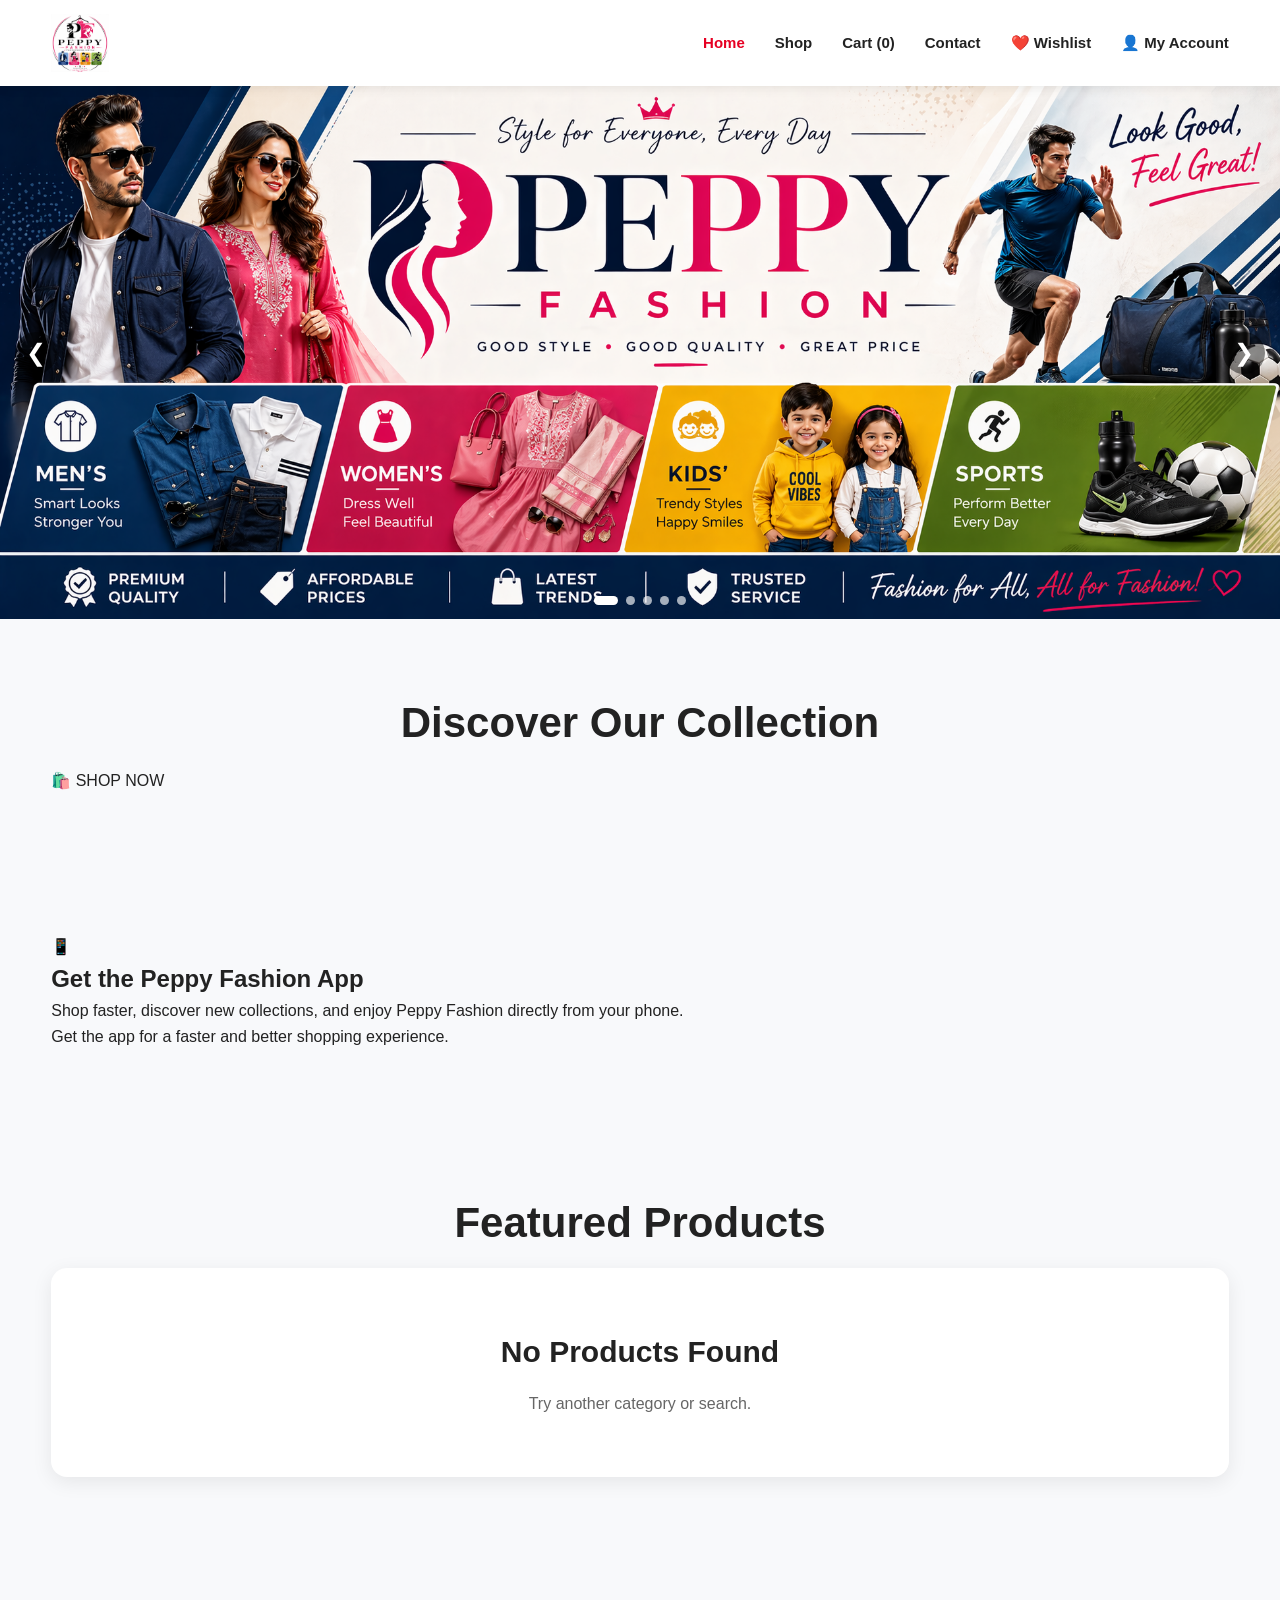
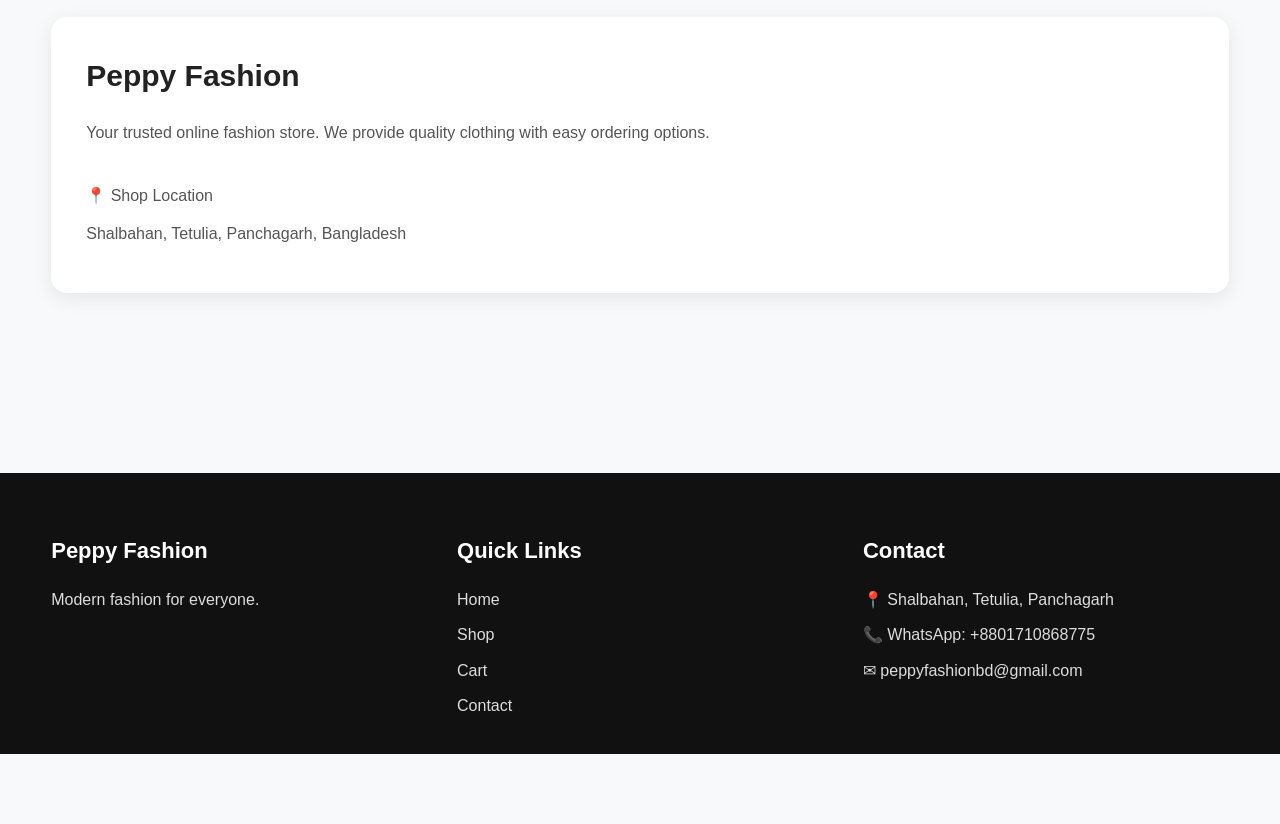
==== index.html @ f3cd1a38 "Add files via upload" ====
<!DOCTYPE html>
<html lang="en">

<head>

<meta charset="UTF-8">

<meta name="viewport" content="width=device-width, initial-scale=1.0">

<title>Peppy Fashion | Home</title>

<link rel="stylesheet" href="assets/css/style.css">

<link rel="manifest" href="manifest.json">

<meta name="theme-color" content="#6C3BD0">

<link
    rel="apple-touch-icon"
    href="assets/images/logo/icon-192.png"
>

</head>


<body>


<!-- ===========================
HEADER
=========================== -->

<header>

<div class="container header-container">

<div class="logo">

<a href="index.html">

<img
    src="assets/images/logo/logo.png"
    alt="Peppy Fashion Logo"
>

</a>

</div>


<button
    class="menu-btn"
    onclick="toggleMenu()"
    aria-label="Open Menu"
>

☰

</button>


<nav
    class="navbar"
    id="mainNavbar"
>

<a
    href="index.html"
    class="active"
>

Home

</a>


<a href="shop.html">

Shop

</a>


<a href="cart.html">

Cart (<span id="cartCount">0</span>)

</a>


<a href="contact.html">

Contact

</a>


<a href="wishlist.html">

❤️ Wishlist

</a>


<a href="account.html">

👤 My Account

</a>

</nav>

</div>

</header>



<!-- ===========================
HOME BANNER SLIDER
=========================== -->

<section
    class="banner-slider"
    aria-label="Peppy Fashion Collections"
>

<div class="banner-slides">


<a
    href="shop.html"
    class="banner-slide active"
>

<img
    src="assets/images/banners/banner.jpg"
    alt="Peppy Fashion Main Banner"
>

</a>


<a
    href="shop.html"
    class="banner-slide"
>

<img
    src="assets/images/banners/mens-banner.jpg"
    alt="Men's Collection"
>

</a>


<a
    href="shop.html"
    class="banner-slide"
>

<img
    src="assets/images/banners/womens-banner.jpg"
    alt="Women's Collection"
>

</a>


<a
    href="shop.html"
    class="banner-slide"
>

<img
    src="assets/images/banners/kids-banner.jpg"
    alt="Kids' Collection"
>

</a>


<a
    href="shop.html"
    class="banner-slide"
>

<img
    src="assets/images/banners/sports-banner.jpg"
    alt="Sports Collection"
>

</a>


</div>


<button
    class="banner-prev"
    type="button"
    aria-label="Previous banner"
>

&#10094;

</button>


<button
    class="banner-next"
    type="button"
    aria-label="Next banner"
>

&#10095;

</button>


<div class="banner-dots">


<button
    class="banner-dot active"
    type="button"
    aria-label="Banner 1"
></button>


<button
    class="banner-dot"
    type="button"
    aria-label="Banner 2"
></button>


<button
    class="banner-dot"
    type="button"
    aria-label="Banner 3"
></button>


<button
    class="banner-dot"
    type="button"
    aria-label="Banner 4"
></button>


<button
    class="banner-dot"
    type="button"
    aria-label="Banner 5"
></button>


</div>

</section>



<!-- ===========================
SHOP NOW SECTION
=========================== -->

<section class="section">

<div class="container">

<div class="shop-now-section">

<h2 class="section-title">

Discover Our Collection

</h2>


<a
    href="shop.html"
    class="shop-now-btn"
>

🛍️ SHOP NOW

</a>

</div>

</div>

</section>



<!-- ===========================
APP INSTALL SECTION
=========================== -->

<section class="section app-install-section">

<div class="container">

<div class="app-install-box">


<div class="app-install-icon">

📱

</div>


<h2>

Get the Peppy Fashion App

</h2>


<p>

Shop faster, discover new collections,
and enjoy Peppy Fashion directly from your phone.

</p>


<button
    id="installAppBtn"
    class="install-btn"
    type="button"
    style="display:none;"
>

📲 Install Peppy Fashion App

</button>


<p
    id="installAppMessage"
    class="install-app-message"
>

Get the app for a faster and better shopping experience.

</p>


</div>

</div>

</section>



<!-- ===========================
FEATURED PRODUCTS
=========================== -->

<section class="section">

<div class="container">

<h2 class="section-title">

Featured Products

</h2>


<div
    id="productContainer"
    class="product-grid"
>

<div class="loading-products">

Loading Products...

</div>

</div>

</div>

</section>



<!-- ===========================
ABOUT
=========================== -->

<section class="section">

<div class="container">

<div class="contact-box">


<h2>

Peppy Fashion

</h2>


<p>

Your trusted online fashion store.

We provide quality clothing with easy ordering options.

</p>


<br>


<p>

📍 Shop Location

</p>


<p>

Shalbahan, Tetulia, Panchagarh, Bangladesh

</p>


</div>

</div>

</section>



<!-- ===========================
BOTTOM NAVIGATION
=========================== -->

<nav class="bottom-nav">


<a
    href="index.html"
    class="active"
>

🏠

<span>

Home

</span>

</a>


<a href="shop.html">

🛍️

<span>

Shop

</span>

</a>


<a href="cart.html">

🛒

<span>

Cart

</span>

</a>


<a href="contact.html">

☎️

<span>

Contact

</span>

</a>


</nav>



<!-- ===========================
FOOTER
=========================== -->

<footer>

<div class="container footer-grid">


<div>

<h3>

Peppy Fashion

</h3>


<p>

Modern fashion for everyone.

</p>

</div>



<div>

<h3>

Quick Links

</h3>


<p>

<a href="index.html">

Home

</a>

</p>


<p>

<a href="shop.html">

Shop

</a>

</p>


<p>

<a href="cart.html">

Cart

</a>

</p>


<p>

<a href="contact.html">

Contact

</a>

</p>

</div>



<div>

<h3>

Contact

</h3>


<p>

📍 Shalbahan, Tetulia, Panchagarh

</p>


<p>

📞 WhatsApp: +8801710868775

</p>


<p>

✉ peppyfashionbd@gmail.com

</p>

</div>


</div>

</footer>



<!-- ===========================
BANNER SLIDER SCRIPT
=========================== -->

<script>

document.addEventListener(
    "DOMContentLoaded",
    function () {

        const slides =
            document.querySelectorAll(
                ".banner-slide"
            );

        const dots =
            document.querySelectorAll(
                ".banner-dot"
            );

        const prevButton =
            document.querySelector(
                ".banner-prev"
            );

        const nextButton =
            document.querySelector(
                ".banner-next"
            );


        if (!slides.length) return;


        let currentSlide = 0;

        let slideTimer;


        function showSlide(index) {

            if (index >= slides.length) {

                currentSlide = 0;

            }
            else if (index < 0) {

                currentSlide =
                    slides.length - 1;

            }
            else {

                currentSlide = index;

            }


            slides.forEach(
                (slide, i) => {

                    slide.classList.toggle(
                        "active",
                        i === currentSlide
                    );

                }
            );


            dots.forEach(
                (dot, i) => {

                    dot.classList.toggle(
                        "active",
                        i === currentSlide
                    );

                }
            );

        }


        function nextSlide() {

            showSlide(
                currentSlide + 1
            );

        }


        function previousSlide() {

            showSlide(
                currentSlide - 1
            );

        }


        function startSlider() {

            clearInterval(
                slideTimer
            );

            slideTimer =
                setInterval(
                    nextSlide,
                    3000
                );

        }


        function resetSlider() {

            startSlider();

        }


        if (nextButton) {

            nextButton.addEventListener(
                "click",
                function () {

                    nextSlide();

                    resetSlider();

                }
            );

        }


        if (prevButton) {

            prevButton.addEventListener(
                "click",
                function () {

                    previousSlide();

                    resetSlider();

                }
            );

        }


        dots.forEach(
            (dot, index) => {

                dot.addEventListener(
                    "click",
                    function () {

                        showSlide(index);

                        resetSlider();

                    }
                );

            }
        );


        showSlide(0);

        startSlider();

    }
);

</script>



<!-- ===========================
PRODUCTS
=========================== -->

<script src="assets/js/products.js"></script>



<!-- ===========================
CART
=========================== -->

<script src="assets/js/cart.js"></script>



<!-- ===========================
MAIN SCRIPT
=========================== -->

<script src="assets/js/script.js"></script>



<!-- ===========================
SERVICE WORKER
=========================== -->

<script>

if ("serviceWorker" in navigator) {

    window.addEventListener(
        "load",
        () => {

            navigator.serviceWorker
                .register("sw.js")
                .then(() => {

                    console.log(
                        "Service Worker Registered"
                    );

                })
                .catch(
                    err => {

                        console.log(
                            "Service Worker Error:",
                            err
                        );

                    }
                );

        }
    );

}

</script>



<!-- ===========================
PWA INSTALL
=========================== -->

<script src="assets/js/pwa.js"></script>


</body>

</html>
---- assets/css/style.css ----
/* ==========================================
   PEPPY FASHION V6
   GLOBAL RESET
========================================== */

*{
margin:0;
padding:0;
box-sizing:border-box;
}

html{
scroll-behavior:smooth;
}

body{

font-family:
Arial,
Helvetica,
sans-serif;

background:#f8f9fb;

color:#222;

line-height:1.6;

overflow-x:hidden;
padding-bottom:70px;

}

/* ==========================================
CONTAINER
========================================== */

.container{

width:92%;

max-width:1300px;

margin:auto;

}

/* ==========================================
LINKS
========================================== */

a{

text-decoration:none;

color:inherit;

transition:.3s;

}

a:hover{

color:#e60023;

}

/* ==========================================
IMAGES
========================================== */

img{

display:block;

max-width:100%;

height:auto;

}

/* ==========================================
BUTTON
========================================== */

.btn{

display:inline-flex;

align-items:center;

justify-content:center;

padding:12px 24px;

background:#e60023;

color:#fff;

border:none;

border-radius:8px;

cursor:pointer;

font-size:15px;

font-weight:600;

transition:.3s;

}

.btn:hover{

background:#b7001c;

transform:translateY(-2px);

}

.btn-secondary{

background:#333;

}

.btn-secondary:hover{

background:#111;

}

/* ==========================================
SECTION
========================================== */

.section{

padding:70px 0;

}

.section-title{

font-size:42px;

font-weight:700;

text-align:center;

margin-bottom:12px;

color:#222;

}

.section-subtitle{

text-align:center;

color:#777;

margin-bottom:35px;

font-size:15px;

}

/* ==========================================
HEADER
========================================== */

header{

position:sticky;

top:0;

z-index:999;

background:#fff;

box-shadow:0 2px 10px rgba(0,0,0,.08);

}

.header-container{

display:flex;

align-items:center;

justify-content:space-between;

padding:14px 0;

}

.logo img{

height:58px;

}

.navbar{

display:flex;

gap:30px;

align-items:center;

}

.navbar a{

font-weight:600;

font-size:15px;

}

.navbar a.active{

color:#e60023;

}

.menu-btn{

display:none;

background:none;

border:none;

font-size:30px;

cursor:pointer;

}

/* ==========================================
   PEPPY FASHION BANNER SLIDER
========================================== */

.banner-slider{

    width:100%;

    position:relative;

    overflow:hidden;

    background:#fff;

    line-height:0;

}

.banner-slides{

    width:100%;

    position:relative;

    overflow:hidden;

}

.banner-slide{

    display:none;

    width:100%;

    position:relative;

}

.banner-slide.active{

    display:block;

}

.banner-slide img{

    width:100%;

    height:auto;

    display:block;

    object-fit:cover;

}


/* ==========================================
   PREVIOUS / NEXT BUTTONS
========================================== */

.banner-prev,
.banner-next{

    position:absolute;

    top:50%;

    transform:translateY(-50%);

    width:42px;

    height:42px;

    border:none;

    border-radius:50%;

    background:rgba(0,0,0,.45);

    color:#fff;

    font-size:24px;

    line-height:42px;

    text-align:center;

    cursor:pointer;

    z-index:10;

    transition:.3s;

}

.banner-prev{

    left:15px;

}

.banner-next{

    right:15px;

}

.banner-prev:hover,
.banner-next:hover{

    background:rgba(0,0,0,.7);

}


/* ==========================================
   SLIDER DOTS
========================================== */

.banner-dots{

    position:absolute;

    left:50%;

    bottom:14px;

    transform:translateX(-50%);

    display:flex;

    gap:8px;

    z-index:10;

}

.banner-dot{

    width:9px;

    height:9px;

    padding:0;

    border:none;

    border-radius:50%;

    background:rgba(255,255,255,.65);

    cursor:pointer;

    transition:.3s;

}

.banner-dot.active{

    width:24px;

    border-radius:10px;

    background:#fff;

}


/* ==========================================
   MOBILE BANNER
========================================== */

@media(max-width:600px){

    .banner-prev,
    .banner-next{

        width:34px;

        height:34px;

        font-size:19px;

        line-height:34px;

    }

    .banner-prev{

        left:8px;

    }

    .banner-next{

        right:8px;

    }

    .banner-dots{

        bottom:8px;

        gap:6px;

    }

    .banner-dot{

        width:7px;

        height:7px;

    }

    .banner-dot.active{

        width:18px;

    }

}

/* ==========================================
HERO
========================================== */

.hero{

padding:60px 0;

background:#fff;

}

.hero-content{

display:grid;

grid-template-columns:1fr 1fr;

align-items:center;

gap:50px;

}

.hero-text h1{

font-size:52px;

font-weight:700;

margin-bottom:20px;

color:#222;

}

.hero-text p{

font-size:18px;

color:#666;

margin-bottom:30px;

}

.hero-image img{

width:100%;

border-radius:15px;

}

/* ==========================================
CATEGORY GRID
========================================== */

.category-grid{

display:grid;

grid-template-columns:
repeat(auto-fit,minmax(220px,1fr));

gap:25px;

margin-top:35px;

}

.category-card{

background:#fff;

padding:35px 20px;

border-radius:14px;

text-align:center;

box-shadow:0 5px 18px rgba(0,0,0,.08);

transition:.3s;

}

.category-card:hover{

transform:translateY(-8px);

}

.category-card h3{

font-size:24px;

margin-bottom:18px;

}

.category-card a{

color:#e60023;

font-weight:700;

}

/* ==========================================
SEARCH
========================================== */

.search-box{

max-width:600px;

margin:0 auto 35px;

}

.search-box .form-control{

width:100%;

padding:14px 18px;

border:1px solid #ddd;

border-radius:10px;

font-size:15px;

outline:none;

transition:.3s;

}

.search-box .form-control:focus{

border-color:#e60023;

box-shadow:0 0 0 3px rgba(230,0,35,.12);

}

/* ==========================================
MAIN CATEGORY
========================================== */

.main-category{

display:flex;

flex-wrap:wrap;

justify-content:center;

gap:12px;

margin-bottom:20px;

}

.category-btn{

padding:11px 22px;

background:#fff;

border:1px solid #ddd;

border-radius:40px;

cursor:pointer;

font-weight:600;

transition:.3s;

}

.category-btn:hover{

background:#e60023;

color:#fff;

border-color:#e60023;

}

.category-btn.active{

background:#e60023;

color:#fff;

border-color:#e60023;

}

/* ==========================================
SUB CATEGORY
========================================== */

.sub-category{

display:flex;

flex-wrap:wrap;

justify-content:center;

gap:10px;

margin-bottom:30px;

}

.subcategory-btn{

padding:9px 18px;

background:#fff;

border:1px solid #ddd;

border-radius:30px;

cursor:pointer;

font-size:14px;

transition:.3s;

}

.subcategory-btn:hover{

background:#222;

color:#fff;

border-color:#222;

}

.subcategory-btn.active{

background:#222;

color:#fff;

border-color:#222;

}

/* ==========================================
SHOP TOOLBAR
========================================== */

.shop-toolbar{

display:flex;

justify-content:flex-end;

margin-bottom:30px;

}

.shop-toolbar .form-group{

width:250px;

}

.form-group label{

display:block;

margin-bottom:8px;

font-weight:600;

}

.form-control{

width:100%;

padding:12px 15px;

border:1px solid #ddd;

border-radius:8px;

font-size:15px;

outline:none;

background:#fff;

}

.form-control:focus{

border-color:#e60023;

}

/* ==========================================
PRODUCT GRID
========================================== */

.product-grid{

display:grid;

grid-template-columns:
repeat(auto-fill,minmax(280px,1fr));

gap:30px;

align-items:stretch;

}

/* ==========================================
PRODUCT CARD
========================================== */

.product-card{

background:#fff;

border-radius:15px;

overflow:hidden;

box-shadow:0 5px 20px rgba(0,0,0,.08);

transition:.35s;

display:flex;

flex-direction:column;

height:100%;

}

.product-card:hover{

transform:translateY(-8px);

box-shadow:0 12px 35px rgba(0,0,0,.14);

}

/* ==========================================
PRODUCT IMAGE
========================================== */

.product-image{

height:360px;

background:#fff;

display:flex;

align-items:center;

justify-content:center;

padding:20px;

overflow:hidden;

border-bottom:1px solid #f2f2f2;

}

.product-image img{

width:100%;

height:100%;

object-fit:contain;

transition:.35s;

}

.product-card:hover .product-image img{

transform:scale(1.05);

}

/* ==========================================
PRODUCT INFO
========================================== */

.product-info{

padding:18px;

display:flex;

flex-direction:column;

flex:1;

gap:12px;

}

.product-info h3{

font-size:20px;

font-weight:700;

color:#222;

line-height:1.4;

}

.category{

font-size:14px;

color:#777;

}

.badge{

display:inline-block;

padding:6px 12px;

background:#e60023;

color:#fff;

border-radius:30px;

font-size:12px;

font-weight:700;

width:max-content;

}

/* ==========================================
PRICE
========================================== */

.price{

font-size:24px;

font-weight:700;

color:#e60023;

}

.price-group{

display:flex;

flex-wrap:wrap;

align-items:center;

gap:10px;

}

.new-price{

font-size:24px;

font-weight:700;

color:#e60023;

}

.old-price{

font-size:16px;

text-decoration:line-through;

color:#999;

}

.discount{

padding:4px 10px;

background:#28a745;

color:#fff;

border-radius:20px;

font-size:12px;

font-weight:700;

}

/* ==========================================
PRODUCT BUTTONS
========================================== */

.product-buttons{

display:flex;

gap:10px;

margin-top:auto;

}

.product-buttons .btn{

flex:1;

text-align:center;

}

/* ==========================================
PRODUCT DETAILS
========================================== */

.product-details{

display:grid;

grid-template-columns:1fr 1fr;

gap:50px;

align-items:flex-start;

background:#fff;

padding:35px;

border-radius:16px;

box-shadow:0 5px 20px rgba(0,0,0,.08);

}

.product-gallery{

background:#fff;

border-radius:14px;

padding:20px;

display:flex;

align-items:center;

justify-content:center;

border:1px solid #eee;

}

.product-gallery img{

width:100%;

max-height:600px;

object-fit:contain;

}

.product-content h1{

font-size:36px;

margin-bottom:15px;

color:#222;

}

.product-content .price{

font-size:34px;

font-weight:700;

color:#e60023;

margin-bottom:15px;

}

.product-content .old-price{

font-size:22px;

margin-left:12px;

}

.product-description{

margin:25px 0;

line-height:1.9;

color:#555;

}

.stock{

display:inline-block;

padding:8px 16px;

border-radius:30px;

background:#28a745;

color:#fff;

font-weight:600;

margin-bottom:20px;

}

.out-stock{

background:#dc3545;

}

.size-area{

margin:25px 0;

}

.size-area h3{

margin-bottom:12px;

font-size:18px;

}

.size-buttons{

display:flex;

flex-wrap:wrap;

gap:10px;

}

.size-btn{

padding:10px 18px;

border:1px solid #ddd;

background:#fff;

border-radius:8px;

cursor:pointer;

transition:.3s;

font-weight:600;

}

.size-btn:hover{

border-color:#e60023;

color:#e60023;

}

.size-btn.active{

background:#e60023;

border-color:#e60023;

color:#fff;

}

.product-actions{

display:flex;

gap:15px;

margin-top:30px;

}

.product-actions .btn{

flex:1;

}

/* ==========================================
CART
========================================== */

.cart-container{

display:grid;

grid-template-columns:2fr 1fr;

gap:30px;

align-items:start;

}

.cart-item{

display:flex;

align-items:center;

gap:20px;

background:#fff;

padding:20px;

margin-bottom:20px;

border-radius:14px;

box-shadow:0 4px 15px rgba(0,0,0,.08);

}

.cart-item img{

width:120px;

height:120px;

object-fit:contain;

background:#fff;

border-radius:10px;

padding:10px;

border:1px solid #eee;

}

.cart-details{

flex:1;

}

.cart-details h3{

font-size:22px;

margin-bottom:10px;

}

.cart-details p{

margin-bottom:8px;

color:#666;

}

.quantity-box{

display:flex;

align-items:center;

gap:12px;

margin-top:15px;

}

.quantity-box button{

width:38px;

height:38px;

border:none;

background:#e60023;

color:#fff;

border-radius:8px;

font-size:20px;

cursor:pointer;

}

.quantity-box span{

min-width:35px;

text-align:center;

font-size:18px;

font-weight:700;

}

.cart-summary{

background:#fff;

padding:25px;

border-radius:14px;

box-shadow:0 4px 15px rgba(0,0,0,.08);

position:sticky;

top:100px;

}

.summary-row{

display:flex;

justify-content:space-between;

align-items:center;

padding:12px 0;

border-bottom:1px solid #eee;

}

.summary-row:last-child{

border-bottom:none;

font-size:22px;

font-weight:700;

}

.empty-cart{

background:#fff;

padding:50px;

text-align:center;

border-radius:14px;

box-shadow:0 4px 15px rgba(0,0,0,.08);

}

.empty-cart h3{

font-size:30px;

margin-bottom:20px;

}

/* ==========================================
CHECKOUT
========================================== */

.checkout-container{

max-width:900px;

margin:auto;

background:#fff;

padding:35px;

border-radius:16px;

box-shadow:0 5px 20px rgba(0,0,0,.08);

}

.checkout-container h2{

margin:30px 0 20px;

font-size:28px;

}

.checkout-container textarea{

min-height:120px;

resize:vertical;

}

#checkoutItems{

margin:25px 0;

}

#checkoutItems .summary-row{

padding:15px 0;

border-bottom:1px solid #eee;

}

#checkoutItems strong{

color:#e60023;

}

/* ==========================================
CONTACT
========================================== */

.contact-box{

background:#fff;

padding:35px;

border-radius:16px;

box-shadow:0 5px 20px rgba(0,0,0,.08);

margin-bottom:30px;

}

.contact-box h2{

font-size:30px;

margin-bottom:20px;

}

.contact-box p{

margin-bottom:12px;

color:#555;

}

.contact-box form{

margin-top:20px;

}

.contact-box textarea{

min-height:150px;

resize:vertical;

}

/* ==========================================
FOOTER
========================================== */

footer{

background:#111;

color:#fff;

margin-top:80px;

padding:60px 0 25px;

}

.footer-grid{

display:grid;

grid-template-columns:
repeat(auto-fit,minmax(250px,1fr));

gap:40px;

}

.footer-grid h3{

margin-bottom:18px;

font-size:22px;

}

.footer-grid p{

margin-bottom:10px;

color:#ddd;

}

.footer-grid a{

color:#ddd;

transition:.3s;

}

.footer-grid a:hover{

color:#fff;

}

.footer-bottom{

margin-top:40px;

padding-top:20px;

border-top:1px solid rgba(255,255,255,.12);

text-align:center;

color:#bbb;

font-size:14px;

}

/* ==========================================
LOADING / EMPTY STATE
========================================== */

.loading-products,
.no-products,
.empty-products{

background:#fff;

padding:60px 20px;

text-align:center;

border-radius:16px;

box-shadow:0 5px 20px rgba(0,0,0,.08);

grid-column:1/-1;

}

.loading-products{

font-size:22px;

font-weight:600;

color:#666;

}

.no-products h3,
.empty-products h2{

font-size:30px;

margin-bottom:15px;

}

.no-products p,
.empty-products p{

color:#666;

}

/* ==========================================
RESPONSIVE
========================================== */

@media(max-width:992px){

.hero-content{

grid-template-columns:1fr;

text-align:center;

}

.product-details{

grid-template-columns:1fr;

}

.cart-container{

grid-template-columns:1fr;

}

.cart-summary{

position:static;

}

.product-image{

height:300px;

}

}

@media(max-width:768px){

.header-container{

flex-wrap:wrap;

}

.menu-btn{

display:block;

}

.navbar{

display:none;

width:100%;

flex-direction:column;

padding-top:20px;

gap:18px;

}

.navbar.show{

display:flex;

}

.section{

padding:50px 0;

}

.section-title{

font-size:32px;

}

.hero-text h1{

font-size:36px;

}

.product-grid{

grid-template-columns:repeat(auto-fill,minmax(220px,1fr));

gap:20px;

}

.product-image{

height:260px;

}

.product-info h3{

font-size:18px;

}

.product-actions{

flex-direction:column;

}

.shop-toolbar{

justify-content:center;

}

.shop-toolbar .form-group{

width:100%;

}

.cart-item{

flex-direction:column;

text-align:center;

}

.quantity-box{

justify-content:center;

}

.footer-grid{

text-align:center;

}

}

@media(max-width:480px){

.container{

width:94%;

}

.section-title{

font-size:28px;

}

.hero-text h1{

font-size:30px;

}

.product-grid{

grid-template-columns:1fr;

}

.product-image{

height:240px;

}

.category-grid{

grid-template-columns:1fr;

}

.main-category,
.sub-category{

justify-content:flex-start;

overflow-x:auto;

padding-bottom:10px;

}

.category-btn,
.subcategory-btn{

white-space:nowrap;

}

.btn{

width:100%;

}

}
/* ====================================
PWA APP SUPPORT
==================================== */

@media (display-mode: standalone) {

  header{
    position:sticky;
    top:0;
    z-index:9999;
  }

  body{
    padding-top:0;
  }

}
/* =========================================================
   PWA INSTALL APP BUTTON
   ========================================================= */

.install-btn {
    position: fixed;
    right: 20px;
    bottom: 20px;
    z-index: 9999;

    display: none;

    border: none;
    border-radius: 30px;

    padding: 12px 20px;

    background: #6C3BD0;
    color: #ffffff;

    font-size: 14px;
    font-weight: 600;

    cursor: pointer;

    box-shadow: 0 6px 20px rgba(0, 0, 0, 0.20);

    transition:
        transform 0.2s ease,
        box-shadow 0.2s ease,
        opacity 0.2s ease;
}

.install-btn:hover {
    transform: translateY(-2px);
    box-shadow: 0 8px 24px rgba(0, 0, 0, 0.25);
}

.install-btn:active {
    transform: scale(0.96);
}


/* =========================================================
   MOBILE INSTALL BUTTON
   ========================================================= */

@media (max-width: 600px) {

    .install-btn {
        right: 15px;
        bottom: 15px;

        padding: 11px 17px;

        font-size: 13px;

        border-radius: 28px;
    }

}

/* ====================================
BOTTOM NAVIGATION
==================================== */

.bottom-nav{

position:fixed;

left:0;

bottom:0;

width:100%;

height:65px;

background:#ffffff;

display:flex;

justify-content:space-around;

align-items:center;

box-shadow:0 -2px 10px rgba(0,0,0,.12);

z-index:9999;

}

.bottom-nav a{

display:flex;

flex-direction:column;

align-items:center;

justify-content:center;

text-decoration:none;

color:#666;

font-size:13px;

font-weight:600;

flex:1;

height:100%;

transition:.3s;

}

.bottom-nav a.active{

color:#6C3BD0;

}

.bottom-nav a:hover{

color:#6C3BD0;

}

.bottom-nav a span{

margin-top:3px;

font-size:12px;

}

@media(min-width:769px){

.bottom-nav{

display:none;

}

}

/* ==========================================
END OF FILE
========================================== */
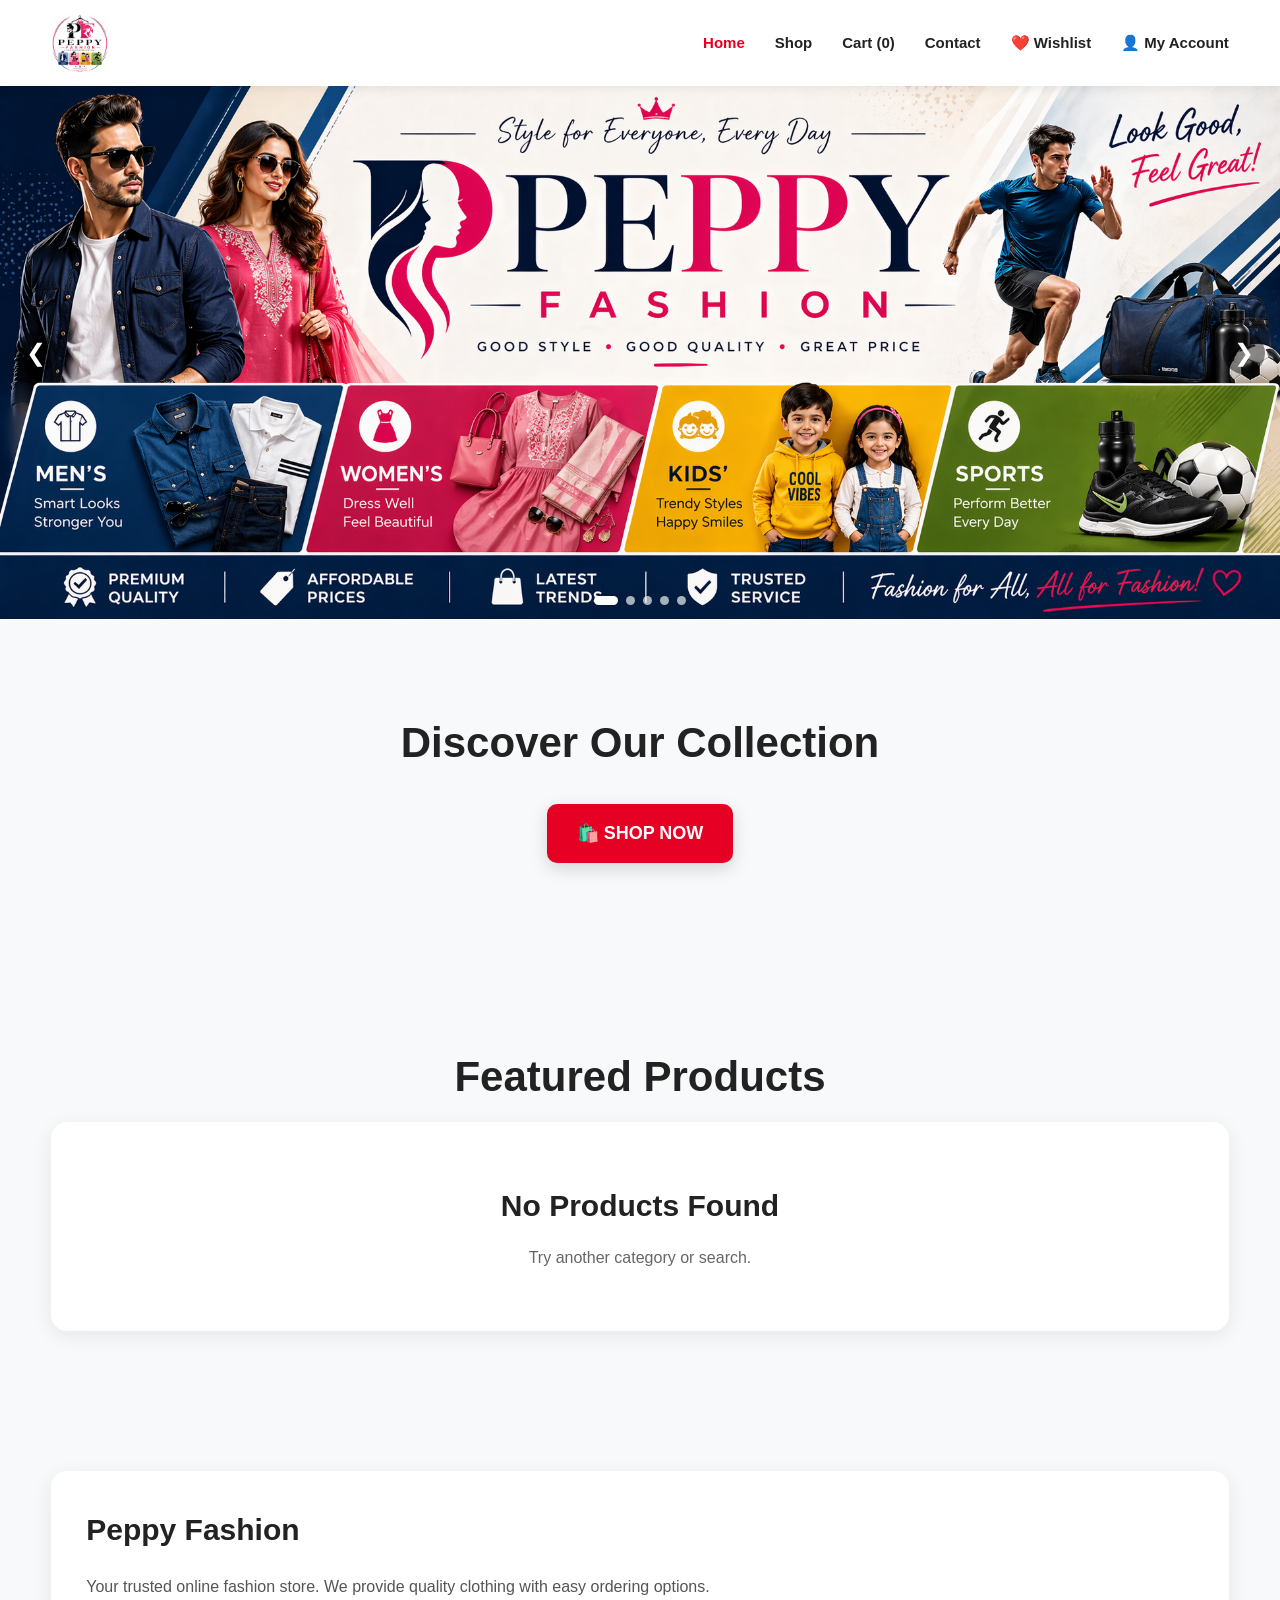
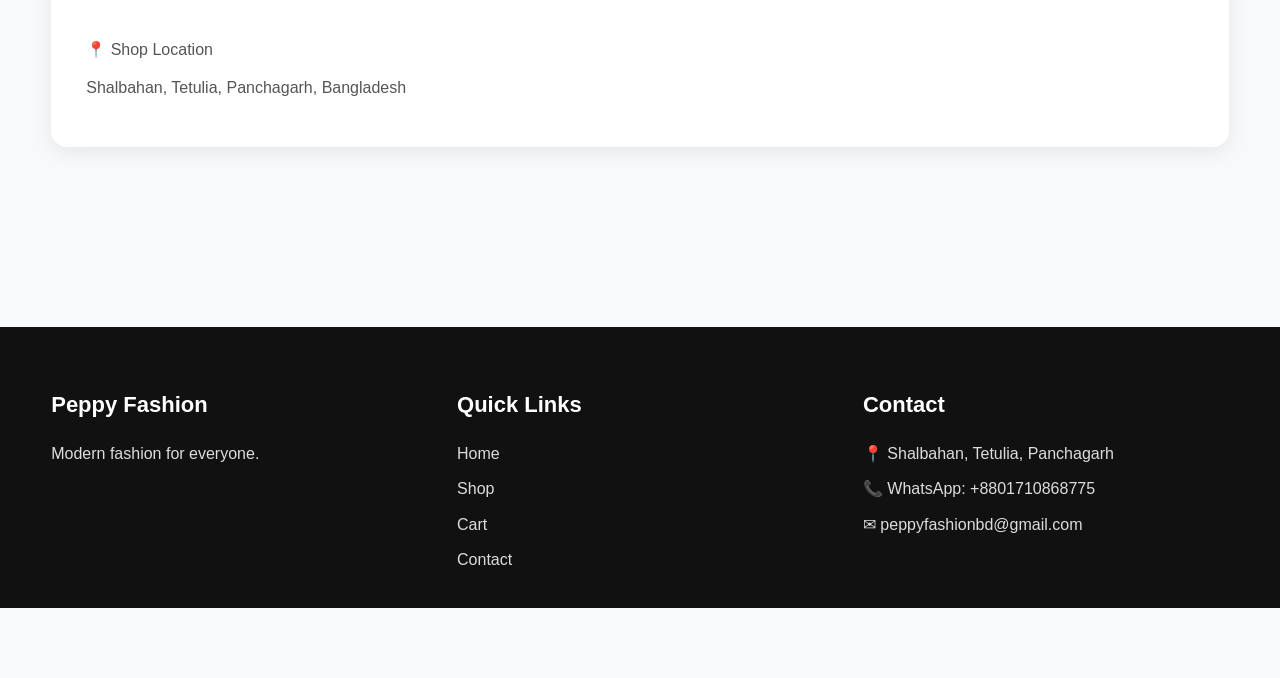
==== commit 89c00419: "Add files via upload" ====
--- a/index.html
+++ b/index.html
@@ -5,15 +5,27 @@
 
 <meta charset="UTF-8">
 
-<meta name="viewport" content="width=device-width, initial-scale=1.0">
+<meta
+    name="viewport"
+    content="width=device-width, initial-scale=1.0"
+>
 
 <title>Peppy Fashion | Home</title>
 
-<link rel="stylesheet" href="assets/css/style.css">
-
-<link rel="manifest" href="manifest.json">
-
-<meta name="theme-color" content="#6C3BD0">
+<link
+    rel="stylesheet"
+    href="assets/css/style.css"
+>
+
+<link
+    rel="manifest"
+    href="manifest.json"
+>
+
+<meta
+    name="theme-color"
+    content="#6C3BD0"
+>
 
 <link
     rel="apple-touch-icon"
@@ -33,6 +45,7 @@
 <header>
 
 <div class="container header-container">
+
 
 <div class="logo">
 
@@ -52,6 +65,7 @@
     class="menu-btn"
     onclick="toggleMenu()"
     aria-label="Open Menu"
+    type="button"
 >
 
 ☰
@@ -83,7 +97,8 @@
 
 <a href="cart.html">
 
-Cart (<span id="cartCount">0</span>)
+Cart
+(<span id="cartCount">0</span>)
 
 </a>
 
@@ -108,7 +123,20 @@
 
 </a>
 
+
+<a
+    href="#"
+    id="installApp"
+    style="display:none;"
+>
+
+📲 Install App
+
+</a>
+
+
 </nav>
+
 
 </div>
 
@@ -124,6 +152,7 @@
     class="banner-slider"
     aria-label="Peppy Fashion Collections"
 >
+
 
 <div class="banner-slides">
 
@@ -258,6 +287,7 @@
 
 </div>
 
+
 </section>
 
 
@@ -268,9 +298,12 @@
 
 <section class="section">
 
+
 <div class="container">
 
+
 <div class="shop-now-section">
+
 
 <h2 class="section-title">
 
@@ -288,84 +321,26 @@
 
 </a>
 
-</div>
-
-</div>
+
+</div>
+
+
+</div>
+
 
 </section>
 
 
 
 <!-- ===========================
-APP INSTALL SECTION
-=========================== -->
-
-<section class="section app-install-section">
+FEATURED PRODUCTS
+=========================== -->
+
+<section class="section">
+
 
 <div class="container">
 
-<div class="app-install-box">
-
-
-<div class="app-install-icon">
-
-📱
-
-</div>
-
-
-<h2>
-
-Get the Peppy Fashion App
-
-</h2>
-
-
-<p>
-
-Shop faster, discover new collections,
-and enjoy Peppy Fashion directly from your phone.
-
-</p>
-
-
-<button
-    id="installAppBtn"
-    class="install-btn"
-    type="button"
-    style="display:none;"
->
-
-📲 Install Peppy Fashion App
-
-</button>
-
-
-<p
-    id="installAppMessage"
-    class="install-app-message"
->
-
-Get the app for a faster and better shopping experience.
-
-</p>
-
-
-</div>
-
-</div>
-
-</section>
-
-
-
-<!-- ===========================
-FEATURED PRODUCTS
-=========================== -->
-
-<section class="section">
-
-<div class="container">
 
 <h2 class="section-title">
 
@@ -379,15 +354,19 @@
     class="product-grid"
 >
 
+
 <div class="loading-products">
 
 Loading Products...
 
 </div>
 
-</div>
-
-</div>
+
+</div>
+
+
+</div>
+
 
 </section>
 
@@ -399,8 +378,10 @@
 
 <section class="section">
 
+
 <div class="container">
 
+
 <div class="contact-box">
 
 
@@ -439,7 +420,9 @@
 
 </div>
 
-</div>
+
+</div>
+
 
 </section>
 
@@ -517,11 +500,13 @@
 
 <footer>
 
+
 <div class="container footer-grid">
 
 
 <div>
 
+
 <h3>
 
 Peppy Fashion
@@ -535,12 +520,13 @@
 
 </p>
 
-</div>
-
+
+</div>
 
 
 <div>
 
+
 <h3>
 
 Quick Links
@@ -591,12 +577,13 @@
 
 </p>
 
-</div>
-
+
+</div>
 
 
 <div>
 
+
 <h3>
 
 Contact
@@ -624,10 +611,12 @@
 
 </p>
 
-</div>
-
-
-</div>
+
+</div>
+
+
+</div>
+
 
 </footer>
 
@@ -643,248 +632,259 @@
     "DOMContentLoaded",
     function () {
 
-        const slides =
-            document.querySelectorAll(
-                ".banner-slide"
+
+    const slides =
+        document.querySelectorAll(
+            ".banner-slide"
+        );
+
+
+    const dots =
+        document.querySelectorAll(
+            ".banner-dot"
+        );
+
+
+    const prevButton =
+        document.querySelector(
+            ".banner-prev"
+        );
+
+
+    const nextButton =
+        document.querySelector(
+            ".banner-next"
+        );
+
+
+    if (!slides.length) return;
+
+
+    let currentSlide = 0;
+
+    let slideTimer;
+
+
+    function showSlide(index) {
+
+
+        if (index >= slides.length) {
+
+            currentSlide = 0;
+
+        }
+
+        else if (index < 0) {
+
+            currentSlide =
+                slides.length - 1;
+
+        }
+
+        else {
+
+            currentSlide = index;
+
+        }
+
+
+        slides.forEach(
+            (slide, i) => {
+
+            slide.classList.toggle(
+                "active",
+                i === currentSlide
             );
 
-        const dots =
-            document.querySelectorAll(
-                ".banner-dot"
+        });
+
+
+        dots.forEach(
+            (dot, i) => {
+
+            dot.classList.toggle(
+                "active",
+                i === currentSlide
             );
 
-        const prevButton =
-            document.querySelector(
-                ".banner-prev"
+        });
+
+
+    }
+
+
+    function nextSlide() {
+
+        showSlide(
+            currentSlide + 1
+        );
+
+    }
+
+
+    function previousSlide() {
+
+        showSlide(
+            currentSlide - 1
+        );
+
+    }
+
+
+    function startSlider() {
+
+        clearInterval(
+            slideTimer
+        );
+
+
+        slideTimer =
+            setInterval(
+                nextSlide,
+                3000
             );
 
-        const nextButton =
-            document.querySelector(
-                ".banner-next"
+    }
+
+
+    function resetSlider() {
+
+        startSlider();
+
+    }
+
+
+    if (nextButton) {
+
+
+        nextButton.addEventListener(
+            "click",
+            function () {
+
+            nextSlide();
+
+            resetSlider();
+
+        });
+
+    }
+
+
+    if (prevButton) {
+
+
+        prevButton.addEventListener(
+            "click",
+            function () {
+
+            previousSlide();
+
+            resetSlider();
+
+        });
+
+    }
+
+
+    dots.forEach(
+        (dot, index) => {
+
+
+        dot.addEventListener(
+            "click",
+            function () {
+
+            showSlide(index);
+
+            resetSlider();
+
+        });
+
+
+    });
+
+
+    showSlide(0);
+
+    startSlider();
+
+
+});
+
+</script>
+
+
+
+<!-- ===========================
+PRODUCTS
+=========================== -->
+
+<script src="assets/js/products.js"></script>
+
+
+
+<!-- ===========================
+CART
+=========================== -->
+
+<script src="assets/js/cart.js"></script>
+
+
+
+<!-- ===========================
+MAIN SCRIPT
+=========================== -->
+
+<script src="assets/js/script.js"></script>
+
+
+
+<!-- ===========================
+SERVICE WORKER
+=========================== -->
+
+<script>
+
+if ("serviceWorker" in navigator) {
+
+
+window.addEventListener(
+    "load",
+    () => {
+
+
+    navigator.serviceWorker
+        .register("sw.js")
+
+        .then(() => {
+
+            console.log(
+                "Service Worker Registered"
             );
 
-
-        if (!slides.length) return;
-
-
-        let currentSlide = 0;
-
-        let slideTimer;
-
-
-        function showSlide(index) {
-
-            if (index >= slides.length) {
-
-                currentSlide = 0;
-
-            }
-            else if (index < 0) {
-
-                currentSlide =
-                    slides.length - 1;
-
-            }
-            else {
-
-                currentSlide = index;
-
-            }
-
-
-            slides.forEach(
-                (slide, i) => {
-
-                    slide.classList.toggle(
-                        "active",
-                        i === currentSlide
-                    );
-
-                }
+        })
+
+        .catch(
+            err => {
+
+            console.log(
+                "Service Worker Error:",
+                err
             );
 
-
-            dots.forEach(
-                (dot, i) => {
-
-                    dot.classList.toggle(
-                        "active",
-                        i === currentSlide
-                    );
-
-                }
-            );
-
-        }
-
-
-        function nextSlide() {
-
-            showSlide(
-                currentSlide + 1
-            );
-
-        }
-
-
-        function previousSlide() {
-
-            showSlide(
-                currentSlide - 1
-            );
-
-        }
-
-
-        function startSlider() {
-
-            clearInterval(
-                slideTimer
-            );
-
-            slideTimer =
-                setInterval(
-                    nextSlide,
-                    3000
-                );
-
-        }
-
-
-        function resetSlider() {
-
-            startSlider();
-
-        }
-
-
-        if (nextButton) {
-
-            nextButton.addEventListener(
-                "click",
-                function () {
-
-                    nextSlide();
-
-                    resetSlider();
-
-                }
-            );
-
-        }
-
-
-        if (prevButton) {
-
-            prevButton.addEventListener(
-                "click",
-                function () {
-
-                    previousSlide();
-
-                    resetSlider();
-
-                }
-            );
-
-        }
-
-
-        dots.forEach(
-            (dot, index) => {
-
-                dot.addEventListener(
-                    "click",
-                    function () {
-
-                        showSlide(index);
-
-                        resetSlider();
-
-                    }
-                );
-
-            }
-        );
-
-
-        showSlide(0);
-
-        startSlider();
-
-    }
-);
+        });
+
+
+});
+
+
+}
 
 </script>
 
 
 
 <!-- ===========================
-PRODUCTS
-=========================== -->
-
-<script src="assets/js/products.js"></script>
-
-
-
-<!-- ===========================
-CART
-=========================== -->
-
-<script src="assets/js/cart.js"></script>
-
-
-
-<!-- ===========================
-MAIN SCRIPT
-=========================== -->
-
-<script src="assets/js/script.js"></script>
-
-
-
-<!-- ===========================
-SERVICE WORKER
-=========================== -->
-
-<script>
-
-if ("serviceWorker" in navigator) {
-
-    window.addEventListener(
-        "load",
-        () => {
-
-            navigator.serviceWorker
-                .register("sw.js")
-                .then(() => {
-
-                    console.log(
-                        "Service Worker Registered"
-                    );
-
-                })
-                .catch(
-                    err => {
-
-                        console.log(
-                            "Service Worker Error:",
-                            err
-                        );
-
-                    }
-                );
-
-        }
-    );
-
-}
-
-</script>
-
-
-
-<!-- ===========================
 PWA INSTALL
 =========================== -->
 
--- a/assets/css/style.css
+++ b/assets/css/style.css
@@ -1989,6 +1989,312 @@
 }
 
 }
+/* ==========================================
+   PEPPY FASHION
+   SHOP NOW + APP INSTALL SECTION
+========================================== */
+
+
+/* ==========================================
+   SHOP NOW SECTION
+========================================== */
+
+.shop-now-section {
+    width: 100%;
+    text-align: center;
+    display: flex;
+    flex-direction: column;
+    align-items: center;
+    justify-content: center;
+    padding: 20px 0 40px;
+}
+
+
+.shop-now-section .section-title {
+    width: 100%;
+    text-align: center;
+    margin-bottom: 28px;
+}
+
+
+.shop-now-btn {
+    display: inline-flex;
+    align-items: center;
+    justify-content: center;
+
+    min-width: 180px;
+    min-height: 56px;
+
+    padding: 15px 30px;
+
+    background: #e60023;
+    color: #ffffff;
+
+    font-size: 18px;
+    font-weight: 700;
+
+    text-decoration: none;
+
+    border-radius: 10px;
+
+    box-shadow:
+        0 6px 18px rgba(0, 0, 0, 0.15);
+
+    transition:
+        transform 0.25s ease,
+        box-shadow 0.25s ease,
+        background 0.25s ease;
+}
+
+
+.shop-now-btn:hover {
+    background: #c9001f;
+
+    transform: translateY(-3px);
+
+    box-shadow:
+        0 10px 24px rgba(0, 0, 0, 0.20);
+}
+
+
+.shop-now-btn:active {
+    transform: scale(0.97);
+}
+
+
+
+/* ==========================================
+   APP INSTALL SECTION
+========================================== */
+
+.app-install-section {
+    padding-top: 20px;
+    padding-bottom: 50px;
+}
+
+
+.app-install-box {
+    width: 100%;
+    max-width: 760px;
+
+    margin: 0 auto;
+
+    padding: 40px 25px;
+
+    text-align: center;
+
+    background:
+        linear-gradient(
+            135deg,
+            #ffffff,
+            #faf7ff
+        );
+
+    border-radius: 22px;
+
+    border: 1px solid rgba(108, 59, 208, 0.12);
+
+    box-shadow:
+        0 10px 35px rgba(0, 0, 0, 0.08);
+}
+
+
+.app-install-icon {
+    width: 70px;
+    height: 70px;
+
+    margin: 0 auto 18px;
+
+    display: flex;
+    align-items: center;
+    justify-content: center;
+
+    font-size: 38px;
+
+    background: #f0eaff;
+
+    border-radius: 20px;
+}
+
+
+.app-install-box h2 {
+    margin: 0 0 12px;
+
+    font-size: 28px;
+    font-weight: 700;
+
+    color: #222;
+}
+
+
+.app-install-box p {
+    max-width: 600px;
+
+    margin: 0 auto 24px;
+
+    font-size: 16px;
+    line-height: 1.6;
+
+    color: #666;
+}
+
+
+/* ==========================================
+   INSTALL BUTTON
+========================================== */
+
+.app-install-box .install-btn {
+    display: inline-flex;
+
+    align-items: center;
+    justify-content: center;
+
+    min-height: 52px;
+
+    padding: 14px 28px;
+
+    border: none;
+    border-radius: 10px;
+
+    background: #6c3bd0;
+    color: #ffffff;
+
+    font-size: 16px;
+    font-weight: 700;
+
+    cursor: pointer;
+
+    box-shadow:
+        0 6px 18px rgba(108, 59, 208, 0.25);
+
+    transition:
+        transform 0.25s ease,
+        background 0.25s ease,
+        box-shadow 0.25s ease;
+}
+
+
+.app-install-box .install-btn:hover {
+    background: #5729b5;
+
+    transform: translateY(-3px);
+
+    box-shadow:
+        0 10px 25px rgba(108, 59, 208, 0.30);
+}
+
+
+.app-install-box .install-btn:active {
+    transform: scale(0.97);
+}
+
+
+/* ==========================================
+   INSTALL MESSAGE
+========================================== */
+
+.install-app-message {
+    margin-top: 16px !important;
+    margin-bottom: 0 !important;
+
+    font-size: 13px !important;
+
+    color: #777 !important;
+}
+
+
+
+/* ==========================================
+   MOBILE
+========================================== */
+
+@media (max-width: 768px) {
+
+    .shop-now-section {
+        padding: 10px 0 30px;
+    }
+
+
+    .shop-now-section .section-title {
+        margin-bottom: 22px;
+    }
+
+
+    .shop-now-btn {
+        width: 90%;
+        max-width: 320px;
+
+        min-height: 56px;
+
+        font-size: 17px;
+    }
+
+
+    .app-install-section {
+        padding-top: 10px;
+        padding-bottom: 35px;
+    }
+
+
+    .app-install-box {
+        width: calc(100% - 10px);
+
+        padding: 32px 18px;
+
+        border-radius: 18px;
+    }
+
+
+    .app-install-icon {
+        width: 62px;
+        height: 62px;
+
+        font-size: 32px;
+    }
+
+
+    .app-install-box h2 {
+        font-size: 24px;
+    }
+
+
+    .app-install-box p {
+        font-size: 15px;
+    }
+
+
+    .app-install-box .install-btn {
+        width: 100%;
+        max-width: 320px;
+
+        font-size: 15px;
+    }
+
+}
+
+
+
+/* ==========================================
+   SMALL MOBILE
+========================================== */
+
+@media (max-width: 480px) {
+
+    .app-install-box {
+        padding: 28px 15px;
+    }
+
+
+    .app-install-box h2 {
+        font-size: 22px;
+    }
+
+
+    .shop-now-btn {
+        width: 92%;
+    }
+
+}
 
 /* ==========================================
 END OF FILE
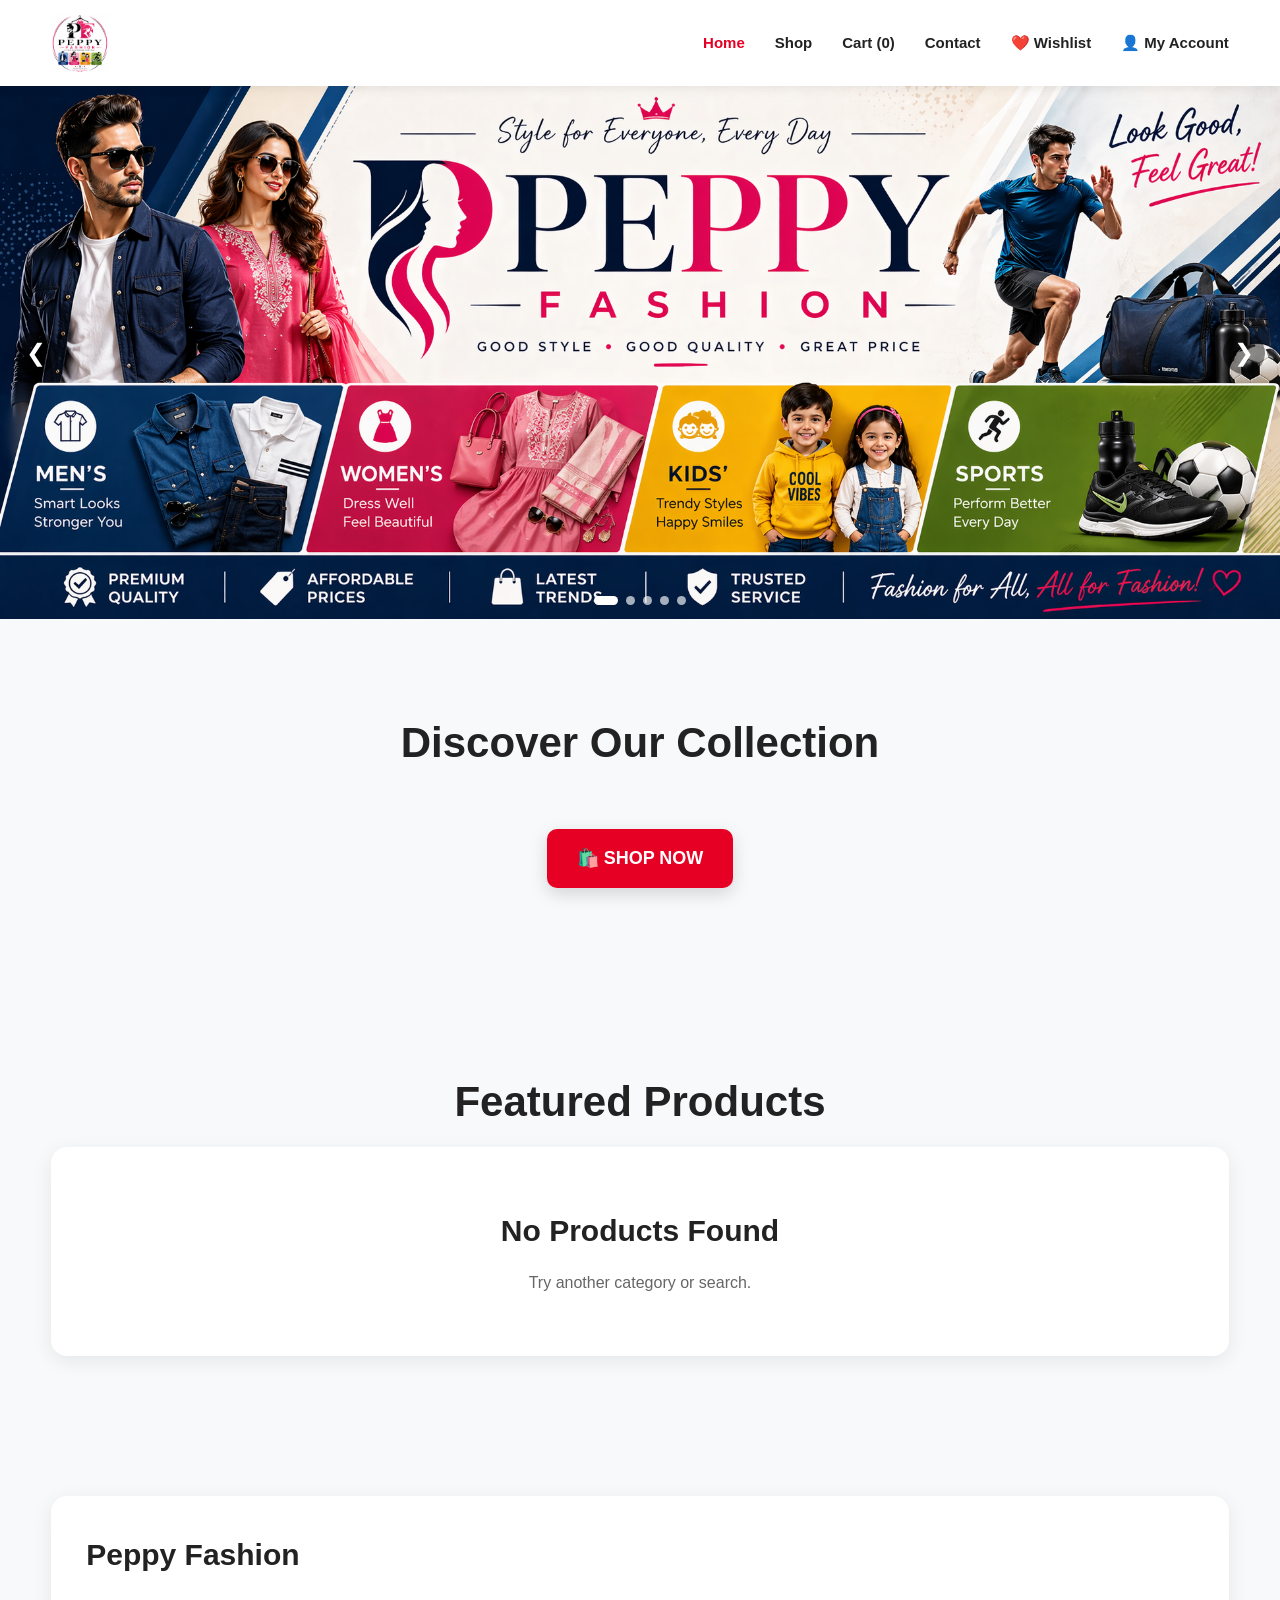
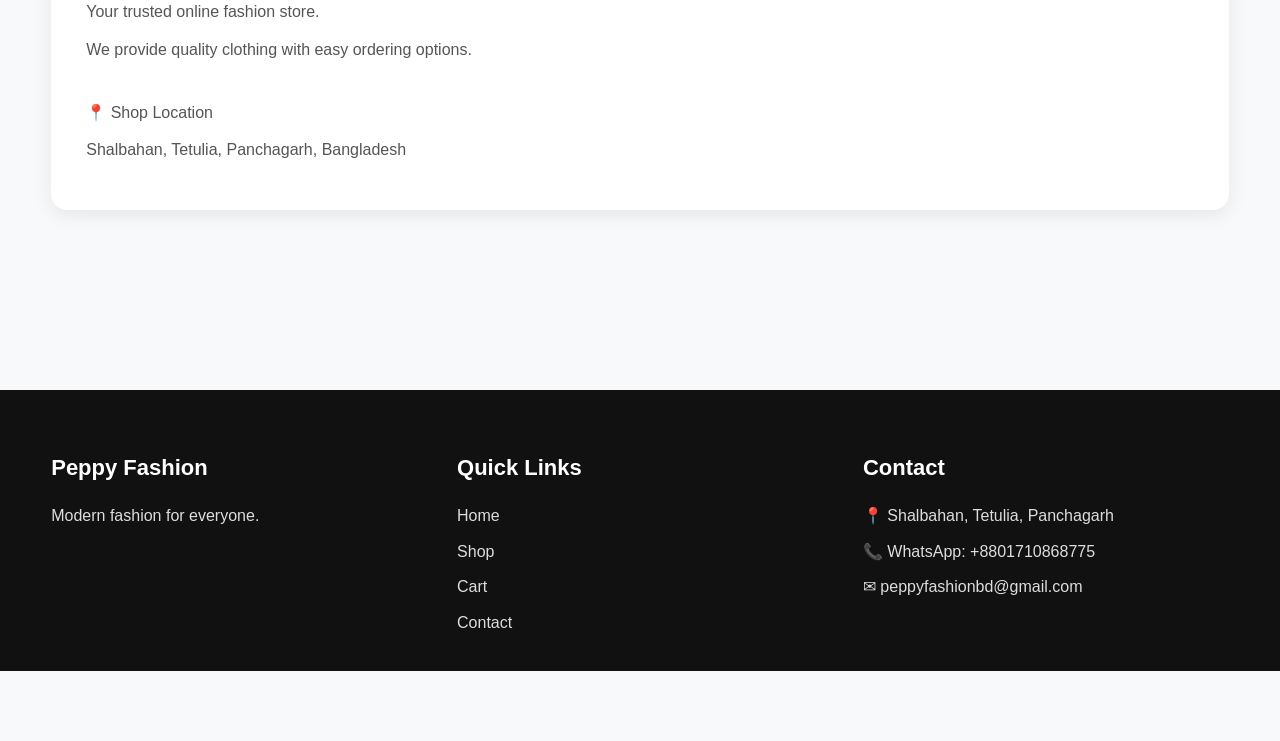
==== commit abe2e656: "Add files via upload" ====
--- a/index.html
+++ b/index.html
@@ -3,34 +3,44 @@
 
 <head>
 
-<meta charset="UTF-8">
-
-<meta
-    name="viewport"
-    content="width=device-width, initial-scale=1.0"
->
-
-<title>Peppy Fashion | Home</title>
-
-<link
-    rel="stylesheet"
-    href="assets/css/style.css"
->
-
-<link
-    rel="manifest"
-    href="manifest.json"
->
-
-<meta
-    name="theme-color"
-    content="#6C3BD0"
->
-
-<link
-    rel="apple-touch-icon"
-    href="assets/images/logo/icon-192.png"
->
+    <meta charset="UTF-8">
+
+    <meta
+        name="viewport"
+        content="width=device-width, initial-scale=1.0"
+    >
+
+    <title>Peppy Fashion | Home</title>
+
+    <meta
+        name="description"
+        content="Peppy Fashion - Quality fashion at affordable prices."
+    >
+
+    <meta
+        name="theme-color"
+        content="#6C3BD0"
+    >
+
+    <link
+        rel="icon"
+        href="assets/images/logo/logo.png"
+    >
+
+    <link
+        rel="apple-touch-icon"
+        href="assets/images/logo/icon-192.png"
+    >
+
+    <link
+        rel="stylesheet"
+        href="assets/css/style.css"
+    >
+
+    <link
+        rel="manifest"
+        href="manifest.json"
+    >
 
 </head>
 
@@ -44,101 +54,75 @@
 
 <header>
 
-<div class="container header-container">
-
-
-<div class="logo">
-
-<a href="index.html">
-
-<img
-    src="assets/images/logo/logo.png"
-    alt="Peppy Fashion Logo"
->
-
-</a>
-
-</div>
-
-
-<button
-    class="menu-btn"
-    onclick="toggleMenu()"
-    aria-label="Open Menu"
-    type="button"
->
-
-☰
-
-</button>
-
-
-<nav
-    class="navbar"
-    id="mainNavbar"
->
-
-<a
-    href="index.html"
-    class="active"
->
-
-Home
-
-</a>
-
-
-<a href="shop.html">
-
-Shop
-
-</a>
-
-
-<a href="cart.html">
-
-Cart
-(<span id="cartCount">0</span>)
-
-</a>
-
-
-<a href="contact.html">
-
-Contact
-
-</a>
-
-
-<a href="wishlist.html">
-
-❤️ Wishlist
-
-</a>
-
-
-<a href="account.html">
-
-👤 My Account
-
-</a>
-
-
-<a
-    href="#"
-    id="installApp"
-    style="display:none;"
->
-
-📲 Install App
-
-</a>
-
-
-</nav>
-
-
-</div>
+    <div class="container header-container">
+
+        <div class="logo">
+
+            <a href="index.html">
+
+                <img
+                    src="assets/images/logo/logo.png"
+                    alt="Peppy Fashion Logo"
+                >
+
+            </a>
+
+        </div>
+
+
+        <button
+            class="menu-btn"
+            type="button"
+            onclick="toggleMenu()"
+            aria-label="Open Menu"
+        >
+            ☰
+        </button>
+
+
+        <nav
+            class="navbar"
+            id="mainNavbar"
+        >
+
+            <a
+                href="index.html"
+                class="active"
+            >
+                Home
+            </a>
+
+
+            <a href="shop.html">
+                Shop
+            </a>
+
+
+            <a href="cart.html">
+
+                Cart
+                (<span id="cartCount">0</span>)
+
+            </a>
+
+
+            <a href="contact.html">
+                Contact
+            </a>
+
+
+            <a href="wishlist.html">
+                ❤️ Wishlist
+            </a>
+
+
+            <a href="account.html">
+                👤 My Account
+            </a>
+
+        </nav>
+
+    </div>
 
 </header>
 
@@ -154,178 +138,220 @@
 >
 
 
-<div class="banner-slides">
-
-
-<a
-    href="shop.html"
-    class="banner-slide active"
->
-
-<img
-    src="assets/images/banners/banner.jpg"
-    alt="Peppy Fashion Main Banner"
->
-
-</a>
-
-
-<a
-    href="shop.html"
-    class="banner-slide"
->
-
-<img
-    src="assets/images/banners/mens-banner.jpg"
-    alt="Men's Collection"
->
-
-</a>
-
-
-<a
-    href="shop.html"
-    class="banner-slide"
->
-
-<img
-    src="assets/images/banners/womens-banner.jpg"
-    alt="Women's Collection"
->
-
-</a>
-
-
-<a
-    href="shop.html"
-    class="banner-slide"
->
-
-<img
-    src="assets/images/banners/kids-banner.jpg"
-    alt="Kids' Collection"
->
-
-</a>
-
-
-<a
-    href="shop.html"
-    class="banner-slide"
->
-
-<img
-    src="assets/images/banners/sports-banner.jpg"
-    alt="Sports Collection"
->
-
-</a>
-
-
-</div>
-
-
-<button
-    class="banner-prev"
-    type="button"
-    aria-label="Previous banner"
->
-
-&#10094;
-
-</button>
-
-
-<button
-    class="banner-next"
-    type="button"
-    aria-label="Next banner"
->
-
-&#10095;
-
-</button>
-
-
-<div class="banner-dots">
-
-
-<button
-    class="banner-dot active"
-    type="button"
-    aria-label="Banner 1"
-></button>
-
-
-<button
-    class="banner-dot"
-    type="button"
-    aria-label="Banner 2"
-></button>
-
-
-<button
-    class="banner-dot"
-    type="button"
-    aria-label="Banner 3"
-></button>
-
-
-<button
-    class="banner-dot"
-    type="button"
-    aria-label="Banner 4"
-></button>
-
-
-<button
-    class="banner-dot"
-    type="button"
-    aria-label="Banner 5"
-></button>
-
-
-</div>
-
+    <div class="banner-slides">
+
+
+        <a
+            href="shop.html"
+            class="banner-slide active"
+        >
+
+            <img
+                src="assets/images/banners/banner.jpg"
+                alt="Peppy Fashion Main Banner"
+            >
+
+        </a>
+
+
+
+        <a
+            href="shop.html?category=Men"
+            class="banner-slide"
+        >
+
+            <img
+                src="assets/images/banners/mens-banner.jpg"
+                alt="Men's Collection"
+            >
+
+        </a>
+
+
+
+        <a
+            href="shop.html?category=Women"
+            class="banner-slide"
+        >
+
+            <img
+                src="assets/images/banners/womens-banner.jpg"
+                alt="Women's Collection"
+            >
+
+        </a>
+
+
+
+        <a
+            href="shop.html?category=Kids"
+            class="banner-slide"
+        >
+
+            <img
+                src="assets/images/banners/kids-banner.jpg"
+                alt="Kids' Collection"
+            >
+
+        </a>
+
+
+
+        <a
+            href="shop.html?category=Sports"
+            class="banner-slide"
+        >
+
+            <img
+                src="assets/images/banners/sports-banner.jpg"
+                alt="Sports Collection"
+            >
+
+        </a>
+
+
+    </div>
+
+
+
+    <button
+        class="banner-prev"
+        type="button"
+        aria-label="Previous banner"
+    >
+        &#10094;
+    </button>
+
+
+
+    <button
+        class="banner-next"
+        type="button"
+        aria-label="Next banner"
+    >
+        &#10095;
+    </button>
+
+
+
+    <div class="banner-dots">
+
+
+        <button
+            class="banner-dot active"
+            type="button"
+            aria-label="Banner 1"
+        ></button>
+
+
+        <button
+            class="banner-dot"
+            type="button"
+            aria-label="Banner 2"
+        ></button>
+
+
+        <button
+            class="banner-dot"
+            type="button"
+            aria-label="Banner 3"
+        ></button>
+
+
+        <button
+            class="banner-dot"
+            type="button"
+            aria-label="Banner 4"
+        ></button>
+
+
+        <button
+            class="banner-dot"
+            type="button"
+            aria-label="Banner 5"
+        ></button>
+
+
+    </div>
 
 </section>
 
 
 
 <!-- ===========================
-SHOP NOW SECTION
+SHOP NOW + INSTALL APP
 =========================== -->
 
 <section class="section">
 
 
-<div class="container">
-
-
-<div class="shop-now-section">
-
-
-<h2 class="section-title">
-
-Discover Our Collection
-
-</h2>
-
-
-<a
-    href="shop.html"
-    class="shop-now-btn"
->
-
-🛍️ SHOP NOW
-
-</a>
-
-
-</div>
-
-
-</div>
+    <div class="container">
+
+
+        <div
+            class="shop-now-section"
+            style="
+                text-align:center;
+                width:100%;
+            "
+        >
+
+
+            <h2 class="section-title">
+
+                Discover Our Collection
+
+            </h2>
+
+
+
+            <!-- ===========================
+            SHOP NOW BUTTON
+            =========================== -->
+
+            <a
+                href="shop.html"
+                class="shop-now-btn"
+                style="
+                    display:flex;
+                    align-items:center;
+                    justify-content:center;
+                    width:max-content;
+                    margin:25px auto 0;
+                "
+            >
+
+                🛍️ SHOP NOW
+
+            </a>
+
+
+
+            <!-- ===========================
+            INSTALL APP BUTTON
+            =========================== -->
+
+            <button
+                id="installBtn"
+                class="install-btn"
+                type="button"
+                onclick="installPeppyApp()"
+                style="
+                    display:none;
+                    position:static;
+                    margin:18px auto 0;
+                "
+            >
+
+                📲 INSTALL APP
+
+            </button>
+
+
+        </div>
+
+
+    </div>
 
 
 </section>
@@ -339,33 +365,32 @@
 <section class="section">
 
 
-<div class="container">
-
-
-<h2 class="section-title">
-
-Featured Products
-
-</h2>
-
-
-<div
-    id="productContainer"
-    class="product-grid"
->
-
-
-<div class="loading-products">
-
-Loading Products...
-
-</div>
-
-
-</div>
-
-
-</div>
+    <div class="container">
+
+
+        <h2 class="section-title">
+
+            Featured Products
+
+        </h2>
+
+
+
+        <div
+            id="productContainer"
+            class="product-grid"
+        >
+
+            <div class="loading-products">
+
+                Loading Products...
+
+            </div>
+
+        </div>
+
+
+    </div>
 
 
 </section>
@@ -379,49 +404,61 @@
 <section class="section">
 
 
-<div class="container">
-
-
-<div class="contact-box">
-
-
-<h2>
-
-Peppy Fashion
-
-</h2>
-
-
-<p>
-
-Your trusted online fashion store.
-
-We provide quality clothing with easy ordering options.
-
-</p>
-
-
-<br>
-
-
-<p>
-
-📍 Shop Location
-
-</p>
-
-
-<p>
-
-Shalbahan, Tetulia, Panchagarh, Bangladesh
-
-</p>
-
-
-</div>
-
-
-</div>
+    <div class="container">
+
+
+        <div class="contact-box">
+
+
+            <h2>
+
+                Peppy Fashion
+
+            </h2>
+
+
+
+            <p>
+
+                Your trusted online fashion store.
+
+            </p>
+
+
+
+            <p>
+
+                We provide quality clothing
+                with easy ordering options.
+
+            </p>
+
+
+
+            <br>
+
+
+
+            <p>
+
+                📍 Shop Location
+
+            </p>
+
+
+
+            <p>
+
+                Shalbahan, Tetulia,
+                Panchagarh, Bangladesh
+
+            </p>
+
+
+        </div>
+
+
+    </div>
 
 
 </section>
@@ -435,59 +472,54 @@
 <nav class="bottom-nav">
 
 
-<a
-    href="index.html"
-    class="active"
->
-
-🏠
-
-<span>
-
-Home
-
-</span>
-
-</a>
-
-
-<a href="shop.html">
-
-🛍️
-
-<span>
-
-Shop
-
-</span>
-
-</a>
-
-
-<a href="cart.html">
-
-🛒
-
-<span>
-
-Cart
-
-</span>
-
-</a>
-
-
-<a href="contact.html">
-
-☎️
-
-<span>
-
-Contact
-
-</span>
-
-</a>
+    <a
+        href="index.html"
+        class="active"
+    >
+
+        🏠
+
+        <span>
+            Home
+        </span>
+
+    </a>
+
+
+
+    <a href="shop.html">
+
+        🛍️
+
+        <span>
+            Shop
+        </span>
+
+    </a>
+
+
+
+    <a href="cart.html">
+
+        🛒
+
+        <span>
+            Cart
+        </span>
+
+    </a>
+
+
+
+    <a href="contact.html">
+
+        ☎️
+
+        <span>
+            Contact
+        </span>
+
+    </a>
 
 
 </nav>
@@ -501,121 +533,124 @@
 <footer>
 
 
-<div class="container footer-grid">
-
-
-<div>
-
-
-<h3>
-
-Peppy Fashion
-
-</h3>
-
-
-<p>
-
-Modern fashion for everyone.
-
-</p>
-
-
-</div>
-
-
-<div>
-
-
-<h3>
-
-Quick Links
-
-</h3>
-
-
-<p>
-
-<a href="index.html">
-
-Home
-
-</a>
-
-</p>
-
-
-<p>
-
-<a href="shop.html">
-
-Shop
-
-</a>
-
-</p>
-
-
-<p>
-
-<a href="cart.html">
-
-Cart
-
-</a>
-
-</p>
-
-
-<p>
-
-<a href="contact.html">
-
-Contact
-
-</a>
-
-</p>
-
-
-</div>
-
-
-<div>
-
-
-<h3>
-
-Contact
-
-</h3>
-
-
-<p>
-
-📍 Shalbahan, Tetulia, Panchagarh
-
-</p>
-
-
-<p>
-
-📞 WhatsApp: +8801710868775
-
-</p>
-
-
-<p>
-
-✉ peppyfashionbd@gmail.com
-
-</p>
-
-
-</div>
-
-
-</div>
+    <div class="container footer-grid">
+
+
+        <div>
+
+
+            <h3>
+
+                Peppy Fashion
+
+            </h3>
+
+
+            <p>
+
+                Modern fashion for everyone.
+
+            </p>
+
+
+        </div>
+
+
+
+        <div>
+
+
+            <h3>
+
+                Quick Links
+
+            </h3>
+
+
+
+            <p>
+
+                <a href="index.html">
+                    Home
+                </a>
+
+            </p>
+
+
+
+            <p>
+
+                <a href="shop.html">
+                    Shop
+                </a>
+
+            </p>
+
+
+
+            <p>
+
+                <a href="cart.html">
+                    Cart
+                </a>
+
+            </p>
+
+
+
+            <p>
+
+                <a href="contact.html">
+                    Contact
+                </a>
+
+            </p>
+
+
+        </div>
+
+
+
+        <div>
+
+
+            <h3>
+
+                Contact
+
+            </h3>
+
+
+
+            <p>
+
+                📍 Shalbahan,
+                Tetulia, Panchagarh
+
+            </p>
+
+
+
+            <p>
+
+                📞 WhatsApp:
+                +8801710868775
+
+            </p>
+
+
+
+            <p>
+
+                ✉ peppyfashionbd@gmail.com
+
+            </p>
+
+
+        </div>
+
+
+    </div>
 
 
 </footer>
@@ -623,7 +658,31 @@
 
 
 <!-- ===========================
-BANNER SLIDER SCRIPT
+PRODUCTS
+=========================== -->
+
+<script src="assets/js/products.js"></script>
+
+
+
+<!-- ===========================
+CART
+=========================== -->
+
+<script src="assets/js/cart.js"></script>
+
+
+
+<!-- ===========================
+MAIN SCRIPT
+=========================== -->
+
+<script src="assets/js/script.js"></script>
+
+
+
+<!-- ===========================
+BANNER SLIDER
 =========================== -->
 
 <script>
@@ -633,259 +692,255 @@
     function () {
 
 
-    const slides =
-        document.querySelectorAll(
-            ".banner-slide"
+        const slides =
+            document.querySelectorAll(
+                ".banner-slide"
+            );
+
+
+        const dots =
+            document.querySelectorAll(
+                ".banner-dot"
+            );
+
+
+        const prevButton =
+            document.querySelector(
+                ".banner-prev"
+            );
+
+
+        const nextButton =
+            document.querySelector(
+                ".banner-next"
+            );
+
+
+        if (!slides.length) return;
+
+
+        let currentSlide = 0;
+
+        let slideTimer;
+
+
+
+        function showSlide(index) {
+
+
+            if (
+                index >= slides.length
+            ) {
+
+                currentSlide = 0;
+
+            }
+
+            else if (
+                index < 0
+            ) {
+
+                currentSlide =
+                    slides.length - 1;
+
+            }
+
+            else {
+
+                currentSlide = index;
+
+            }
+
+
+
+            slides.forEach(
+                (slide, i) => {
+
+                    slide.classList.toggle(
+                        "active",
+                        i === currentSlide
+                    );
+
+                }
+            );
+
+
+
+            dots.forEach(
+                (dot, i) => {
+
+                    dot.classList.toggle(
+                        "active",
+                        i === currentSlide
+                    );
+
+                }
+            );
+
+
+        }
+
+
+
+        function nextSlide() {
+
+            showSlide(
+                currentSlide + 1
+            );
+
+        }
+
+
+
+        function previousSlide() {
+
+            showSlide(
+                currentSlide - 1
+            );
+
+        }
+
+
+
+        function startSlider() {
+
+
+            clearInterval(
+                slideTimer
+            );
+
+
+            slideTimer =
+                setInterval(
+                    nextSlide,
+                    3000
+                );
+
+
+        }
+
+
+
+        if (nextButton) {
+
+
+            nextButton.addEventListener(
+                "click",
+                function () {
+
+                    nextSlide();
+
+                    startSlider();
+
+                }
+            );
+
+
+        }
+
+
+
+        if (prevButton) {
+
+
+            prevButton.addEventListener(
+                "click",
+                function () {
+
+                    previousSlide();
+
+                    startSlider();
+
+                }
+            );
+
+
+        }
+
+
+
+        dots.forEach(
+            (dot, index) => {
+
+
+                dot.addEventListener(
+                    "click",
+                    function () {
+
+                        showSlide(index);
+
+                        startSlider();
+
+                    }
+                );
+
+
+            }
         );
 
 
-    const dots =
-        document.querySelectorAll(
-            ".banner-dot"
-        );
-
-
-    const prevButton =
-        document.querySelector(
-            ".banner-prev"
-        );
-
-
-    const nextButton =
-        document.querySelector(
-            ".banner-next"
-        );
-
-
-    if (!slides.length) return;
-
-
-    let currentSlide = 0;
-
-    let slideTimer;
-
-
-    function showSlide(index) {
-
-
-        if (index >= slides.length) {
-
-            currentSlide = 0;
+
+        showSlide(0);
+
+        startSlider();
+
+
+    }
+);
+
+</script>
+
+
+
+<!-- ===========================
+SERVICE WORKER
+=========================== -->
+
+<script>
+
+if ("serviceWorker" in navigator) {
+
+
+    window.addEventListener(
+        "load",
+        function () {
+
+
+            navigator.serviceWorker
+                .register("sw.js")
+                .then(
+                    () => {
+
+                        console.log(
+                            "Service Worker Registered"
+                        );
+
+                    }
+                )
+                .catch(
+                    error => {
+
+                        console.log(
+                            "Service Worker Error:",
+                            error
+                        );
+
+                    }
+                );
+
 
         }
-
-        else if (index < 0) {
-
-            currentSlide =
-                slides.length - 1;
-
-        }
-
-        else {
-
-            currentSlide = index;
-
-        }
-
-
-        slides.forEach(
-            (slide, i) => {
-
-            slide.classList.toggle(
-                "active",
-                i === currentSlide
-            );
-
-        });
-
-
-        dots.forEach(
-            (dot, i) => {
-
-            dot.classList.toggle(
-                "active",
-                i === currentSlide
-            );
-
-        });
-
-
-    }
-
-
-    function nextSlide() {
-
-        showSlide(
-            currentSlide + 1
-        );
-
-    }
-
-
-    function previousSlide() {
-
-        showSlide(
-            currentSlide - 1
-        );
-
-    }
-
-
-    function startSlider() {
-
-        clearInterval(
-            slideTimer
-        );
-
-
-        slideTimer =
-            setInterval(
-                nextSlide,
-                3000
-            );
-
-    }
-
-
-    function resetSlider() {
-
-        startSlider();
-
-    }
-
-
-    if (nextButton) {
-
-
-        nextButton.addEventListener(
-            "click",
-            function () {
-
-            nextSlide();
-
-            resetSlider();
-
-        });
-
-    }
-
-
-    if (prevButton) {
-
-
-        prevButton.addEventListener(
-            "click",
-            function () {
-
-            previousSlide();
-
-            resetSlider();
-
-        });
-
-    }
-
-
-    dots.forEach(
-        (dot, index) => {
-
-
-        dot.addEventListener(
-            "click",
-            function () {
-
-            showSlide(index);
-
-            resetSlider();
-
-        });
-
-
-    });
-
-
-    showSlide(0);
-
-    startSlider();
-
-
-});
+    );
+
+
+}
 
 </script>
 
 
 
 <!-- ===========================
-PRODUCTS
-=========================== -->
-
-<script src="assets/js/products.js"></script>
-
-
-
-<!-- ===========================
-CART
-=========================== -->
-
-<script src="assets/js/cart.js"></script>
-
-
-
-<!-- ===========================
-MAIN SCRIPT
-=========================== -->
-
-<script src="assets/js/script.js"></script>
-
-
-
-<!-- ===========================
-SERVICE WORKER
-=========================== -->
-
-<script>
-
-if ("serviceWorker" in navigator) {
-
-
-window.addEventListener(
-    "load",
-    () => {
-
-
-    navigator.serviceWorker
-        .register("sw.js")
-
-        .then(() => {
-
-            console.log(
-                "Service Worker Registered"
-            );
-
-        })
-
-        .catch(
-            err => {
-
-            console.log(
-                "Service Worker Error:",
-                err
-            );
-
-        });
-
-
-});
-
-
-}
-
-</script>
-
-
-
-<!-- ===========================
-PWA INSTALL
+PWA INSTALL SCRIPT
 =========================== -->
 
 <script src="assets/js/pwa.js"></script>
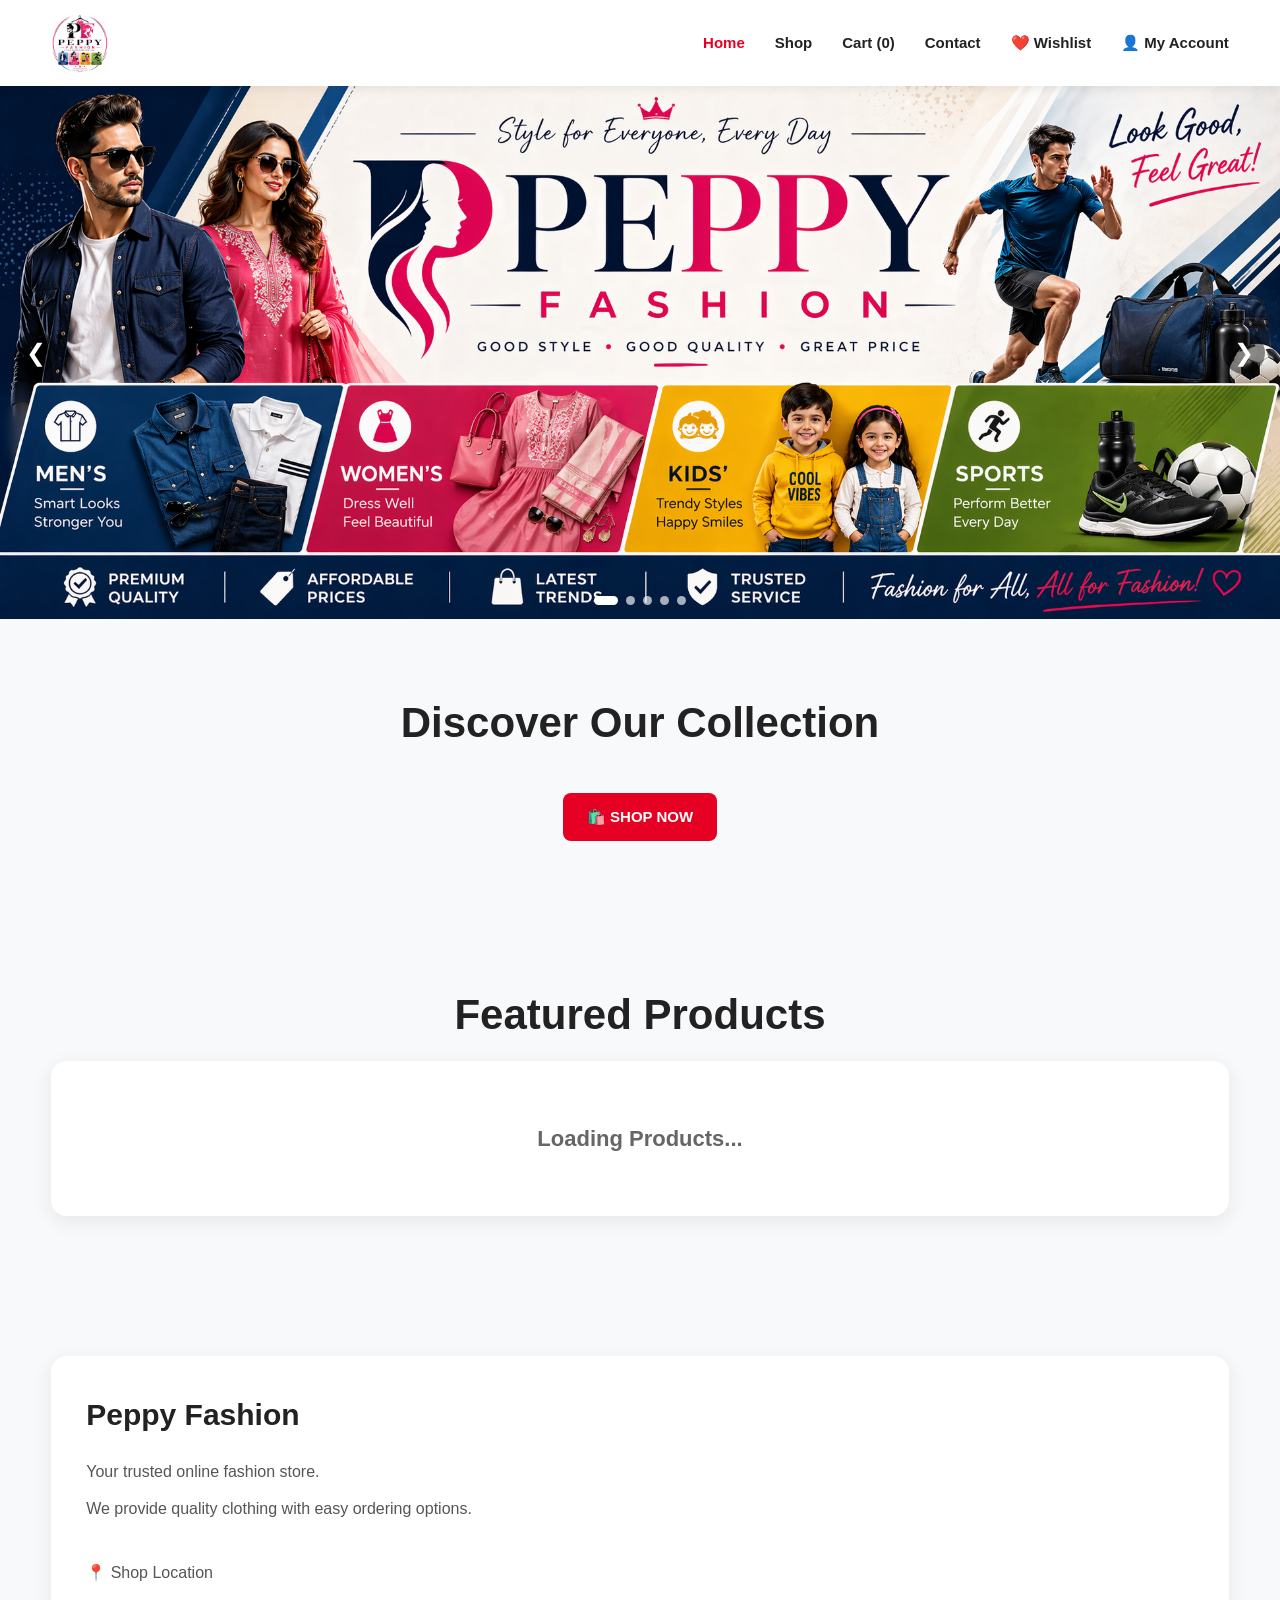
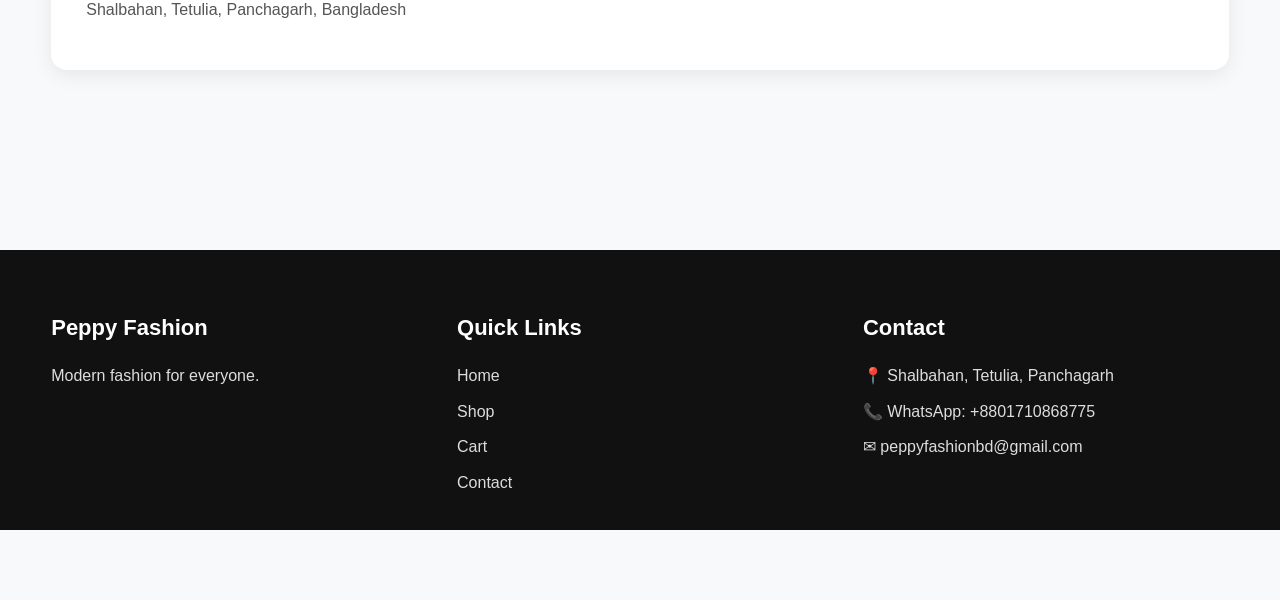
==== commit e1355e58: "Add files via upload" ====
--- a/index.html
+++ b/index.html
@@ -55,6 +55,7 @@
 <header>
 
     <div class="container header-container">
+
 
         <div class="logo">
 
@@ -99,10 +100,8 @@
 
 
             <a href="cart.html">
-
                 Cart
                 (<span id="cartCount">0</span>)
-
             </a>
 
 
@@ -154,7 +153,6 @@
         </a>
 
 
-
         <a
             href="shop.html?category=Men"
             class="banner-slide"
@@ -168,7 +166,6 @@
         </a>
 
 
-
         <a
             href="shop.html?category=Women"
             class="banner-slide"
@@ -182,7 +179,6 @@
         </a>
 
 
-
         <a
             href="shop.html?category=Kids"
             class="banner-slide"
@@ -196,7 +192,6 @@
         </a>
 
 
-
         <a
             href="shop.html?category=Sports"
             class="banner-slide"
@@ -209,7 +204,6 @@
 
         </a>
 
-
     </div>
 
 
@@ -221,7 +215,6 @@
     >
         &#10094;
     </button>
-
 
 
     <button
@@ -271,7 +264,6 @@
             aria-label="Banner 5"
         ></button>
 
-
     </div>
 
 </section>
@@ -279,101 +271,50 @@
 
 
 <!-- ===========================
-SHOP NOW + INSTALL APP
+SHOP NOW
+=========================== -->
+
+<section class="section shop-now-section">
+
+    <div
+        class="container"
+        style="text-align:center;"
+    >
+
+        <h2 class="section-title">
+            Discover Our Collection
+        </h2>
+
+        <a
+            href="shop.html"
+            class="btn shop-now-btn"
+            style="
+                display:inline-flex;
+                align-items:center;
+                justify-content:center;
+                margin:25px auto 0;
+            "
+        >
+            🛍️ SHOP NOW
+        </a>
+
+    </div>
+
+</section>
+
+
+<!-- ===========================
+FEATURED PRODUCTS
 =========================== -->
 
 <section class="section">
 
-
     <div class="container">
 
 
-        <div
-            class="shop-now-section"
-            style="
-                text-align:center;
-                width:100%;
-            "
-        >
-
-
-            <h2 class="section-title">
-
-                Discover Our Collection
-
-            </h2>
-
-
-
-            <!-- ===========================
-            SHOP NOW BUTTON
-            =========================== -->
-
-            <a
-                href="shop.html"
-                class="shop-now-btn"
-                style="
-                    display:flex;
-                    align-items:center;
-                    justify-content:center;
-                    width:max-content;
-                    margin:25px auto 0;
-                "
-            >
-
-                🛍️ SHOP NOW
-
-            </a>
-
-
-
-            <!-- ===========================
-            INSTALL APP BUTTON
-            =========================== -->
-
-            <button
-                id="installBtn"
-                class="install-btn"
-                type="button"
-                onclick="installPeppyApp()"
-                style="
-                    display:none;
-                    position:static;
-                    margin:18px auto 0;
-                "
-            >
-
-                📲 INSTALL APP
-
-            </button>
-
-
-        </div>
-
-
-    </div>
-
-
-</section>
-
-
-
-<!-- ===========================
-FEATURED PRODUCTS
-=========================== -->
-
-<section class="section">
-
-
-    <div class="container">
-
-
         <h2 class="section-title">
-
             Featured Products
-
         </h2>
-
 
 
         <div
@@ -382,17 +323,13 @@
         >
 
             <div class="loading-products">
-
                 Loading Products...
-
             </div>
 
         </div>
 
-
     </div>
 
-
 </section>
 
 
@@ -403,7 +340,6 @@
 
 <section class="section">
 
-
     <div class="container">
 
 
@@ -411,55 +347,38 @@
 
 
             <h2>
-
                 Peppy Fashion
-
             </h2>
 
 
-
-            <p>
-
+            <p>
                 Your trusted online fashion store.
-
-            </p>
-
-
-
-            <p>
-
+            </p>
+
+
+            <p>
                 We provide quality clothing
                 with easy ordering options.
-
-            </p>
-
+            </p>
 
 
             <br>
 
 
-
-            <p>
-
+            <p>
                 📍 Shop Location
-
-            </p>
-
-
-
-            <p>
-
+            </p>
+
+
+            <p>
                 Shalbahan, Tetulia,
                 Panchagarh, Bangladesh
-
             </p>
 
 
         </div>
 
-
     </div>
-
 
 </section>
 
@@ -476,49 +395,26 @@
         href="index.html"
         class="active"
     >
-
         🏠
-
-        <span>
-            Home
-        </span>
-
+        <span>Home</span>
     </a>
 
 
-
     <a href="shop.html">
-
         🛍️
-
-        <span>
-            Shop
-        </span>
-
+        <span>Shop</span>
     </a>
 
 
-
     <a href="cart.html">
-
         🛒
-
-        <span>
-            Cart
-        </span>
-
+        <span>Cart</span>
     </a>
 
 
-
     <a href="contact.html">
-
         ☎️
-
-        <span>
-            Contact
-        </span>
-
+        <span>Contact</span>
     </a>
 
 
@@ -532,26 +428,18 @@
 
 <footer>
 
-
     <div class="container footer-grid">
 
 
         <div>
 
-
             <h3>
-
                 Peppy Fashion
-
             </h3>
 
-
-            <p>
-
+            <p>
                 Modern fashion for everyone.
-
-            </p>
-
+            </p>
 
         </div>
 
@@ -559,53 +447,37 @@
 
         <div>
 
-
             <h3>
-
                 Quick Links
-
             </h3>
 
 
-
-            <p>
-
+            <p>
                 <a href="index.html">
                     Home
                 </a>
-
-            </p>
-
-
-
-            <p>
-
+            </p>
+
+
+            <p>
                 <a href="shop.html">
                     Shop
                 </a>
-
-            </p>
-
-
-
-            <p>
-
+            </p>
+
+
+            <p>
                 <a href="cart.html">
                     Cart
                 </a>
-
-            </p>
-
-
-
-            <p>
-
+            </p>
+
+
+            <p>
                 <a href="contact.html">
                     Contact
                 </a>
-
-            </p>
-
+            </p>
 
         </div>
 
@@ -613,69 +485,42 @@
 
         <div>
 
-
             <h3>
-
                 Contact
-
             </h3>
 
 
-
-            <p>
-
-                📍 Shalbahan,
-                Tetulia, Panchagarh
-
-            </p>
-
-
-
-            <p>
-
+            <p>
+                📍 Shalbahan, Tetulia, Panchagarh
+            </p>
+
+
+            <p>
                 📞 WhatsApp:
                 +8801710868775
-
-            </p>
-
-
-
-            <p>
-
+            </p>
+
+
+            <p>
                 ✉ peppyfashionbd@gmail.com
-
-            </p>
-
+            </p>
 
         </div>
 
 
     </div>
 
-
 </footer>
 
 
 
 <!-- ===========================
-PRODUCTS
+JAVASCRIPT
 =========================== -->
 
 <script src="assets/js/products.js"></script>
 
-
-
-<!-- ===========================
-CART
-=========================== -->
-
 <script src="assets/js/cart.js"></script>
-
-
-
-<!-- ===========================
-MAIN SCRIPT
-=========================== -->
 
 <script src="assets/js/script.js"></script>
 
@@ -736,6 +581,7 @@
 
             }
 
+
             else if (
                 index < 0
             ) {
@@ -744,6 +590,7 @@
                     slides.length - 1;
 
             }
+
 
             else {
 
@@ -777,7 +624,6 @@
                 }
             );
 
-
         }
 
 
@@ -803,7 +649,6 @@
 
 
         function startSlider() {
-
 
             clearInterval(
                 slideTimer
@@ -816,13 +661,11 @@
                     3000
                 );
 
-
         }
 
 
 
         if (nextButton) {
-
 
             nextButton.addEventListener(
                 "click",
@@ -835,13 +678,11 @@
                 }
             );
 
-
         }
 
 
 
         if (prevButton) {
-
 
             prevButton.addEventListener(
                 "click",
@@ -854,14 +695,12 @@
                 }
             );
 
-
         }
 
 
 
         dots.forEach(
             (dot, index) => {
-
 
                 dot.addEventListener(
                     "click",
@@ -873,7 +712,6 @@
 
                     }
                 );
-
 
             }
         );
@@ -932,17 +770,12 @@
         }
     );
 
-
 }
 
 </script>
 
 
 
-<!-- ===========================
-PWA INSTALL SCRIPT
-=========================== -->
-
 <script src="assets/js/pwa.js"></script>
 
 
--- a/assets/css/style.css
+++ b/assets/css/style.css
@@ -1989,312 +1989,6 @@
 }
 
 }
-/* ==========================================
-   PEPPY FASHION
-   SHOP NOW + APP INSTALL SECTION
-========================================== */
-
-
-/* ==========================================
-   SHOP NOW SECTION
-========================================== */
-
-.shop-now-section {
-    width: 100%;
-    text-align: center;
-    display: flex;
-    flex-direction: column;
-    align-items: center;
-    justify-content: center;
-    padding: 20px 0 40px;
-}
-
-
-.shop-now-section .section-title {
-    width: 100%;
-    text-align: center;
-    margin-bottom: 28px;
-}
-
-
-.shop-now-btn {
-    display: inline-flex;
-    align-items: center;
-    justify-content: center;
-
-    min-width: 180px;
-    min-height: 56px;
-
-    padding: 15px 30px;
-
-    background: #e60023;
-    color: #ffffff;
-
-    font-size: 18px;
-    font-weight: 700;
-
-    text-decoration: none;
-
-    border-radius: 10px;
-
-    box-shadow:
-        0 6px 18px rgba(0, 0, 0, 0.15);
-
-    transition:
-        transform 0.25s ease,
-        box-shadow 0.25s ease,
-        background 0.25s ease;
-}
-
-
-.shop-now-btn:hover {
-    background: #c9001f;
-
-    transform: translateY(-3px);
-
-    box-shadow:
-        0 10px 24px rgba(0, 0, 0, 0.20);
-}
-
-
-.shop-now-btn:active {
-    transform: scale(0.97);
-}
-
-
-
-/* ==========================================
-   APP INSTALL SECTION
-========================================== */
-
-.app-install-section {
-    padding-top: 20px;
-    padding-bottom: 50px;
-}
-
-
-.app-install-box {
-    width: 100%;
-    max-width: 760px;
-
-    margin: 0 auto;
-
-    padding: 40px 25px;
-
-    text-align: center;
-
-    background:
-        linear-gradient(
-            135deg,
-            #ffffff,
-            #faf7ff
-        );
-
-    border-radius: 22px;
-
-    border: 1px solid rgba(108, 59, 208, 0.12);
-
-    box-shadow:
-        0 10px 35px rgba(0, 0, 0, 0.08);
-}
-
-
-.app-install-icon {
-    width: 70px;
-    height: 70px;
-
-    margin: 0 auto 18px;
-
-    display: flex;
-    align-items: center;
-    justify-content: center;
-
-    font-size: 38px;
-
-    background: #f0eaff;
-
-    border-radius: 20px;
-}
-
-
-.app-install-box h2 {
-    margin: 0 0 12px;
-
-    font-size: 28px;
-    font-weight: 700;
-
-    color: #222;
-}
-
-
-.app-install-box p {
-    max-width: 600px;
-
-    margin: 0 auto 24px;
-
-    font-size: 16px;
-    line-height: 1.6;
-
-    color: #666;
-}
-
-
-/* ==========================================
-   INSTALL BUTTON
-========================================== */
-
-.app-install-box .install-btn {
-    display: inline-flex;
-
-    align-items: center;
-    justify-content: center;
-
-    min-height: 52px;
-
-    padding: 14px 28px;
-
-    border: none;
-    border-radius: 10px;
-
-    background: #6c3bd0;
-    color: #ffffff;
-
-    font-size: 16px;
-    font-weight: 700;
-
-    cursor: pointer;
-
-    box-shadow:
-        0 6px 18px rgba(108, 59, 208, 0.25);
-
-    transition:
-        transform 0.25s ease,
-        background 0.25s ease,
-        box-shadow 0.25s ease;
-}
-
-
-.app-install-box .install-btn:hover {
-    background: #5729b5;
-
-    transform: translateY(-3px);
-
-    box-shadow:
-        0 10px 25px rgba(108, 59, 208, 0.30);
-}
-
-
-.app-install-box .install-btn:active {
-    transform: scale(0.97);
-}
-
-
-/* ==========================================
-   INSTALL MESSAGE
-========================================== */
-
-.install-app-message {
-    margin-top: 16px !important;
-    margin-bottom: 0 !important;
-
-    font-size: 13px !important;
-
-    color: #777 !important;
-}
-
-
-
-/* ==========================================
-   MOBILE
-========================================== */
-
-@media (max-width: 768px) {
-
-    .shop-now-section {
-        padding: 10px 0 30px;
-    }
-
-
-    .shop-now-section .section-title {
-        margin-bottom: 22px;
-    }
-
-
-    .shop-now-btn {
-        width: 90%;
-        max-width: 320px;
-
-        min-height: 56px;
-
-        font-size: 17px;
-    }
-
-
-    .app-install-section {
-        padding-top: 10px;
-        padding-bottom: 35px;
-    }
-
-
-    .app-install-box {
-        width: calc(100% - 10px);
-
-        padding: 32px 18px;
-
-        border-radius: 18px;
-    }
-
-
-    .app-install-icon {
-        width: 62px;
-        height: 62px;
-
-        font-size: 32px;
-    }
-
-
-    .app-install-box h2 {
-        font-size: 24px;
-    }
-
-
-    .app-install-box p {
-        font-size: 15px;
-    }
-
-
-    .app-install-box .install-btn {
-        width: 100%;
-        max-width: 320px;
-
-        font-size: 15px;
-    }
-
-}
-
-
-
-/* ==========================================
-   SMALL MOBILE
-========================================== */
-
-@media (max-width: 480px) {
-
-    .app-install-box {
-        padding: 28px 15px;
-    }
-
-
-    .app-install-box h2 {
-        font-size: 22px;
-    }
-
-
-    .shop-now-btn {
-        width: 92%;
-    }
-
-}
 
 /* ==========================================
 END OF FILE
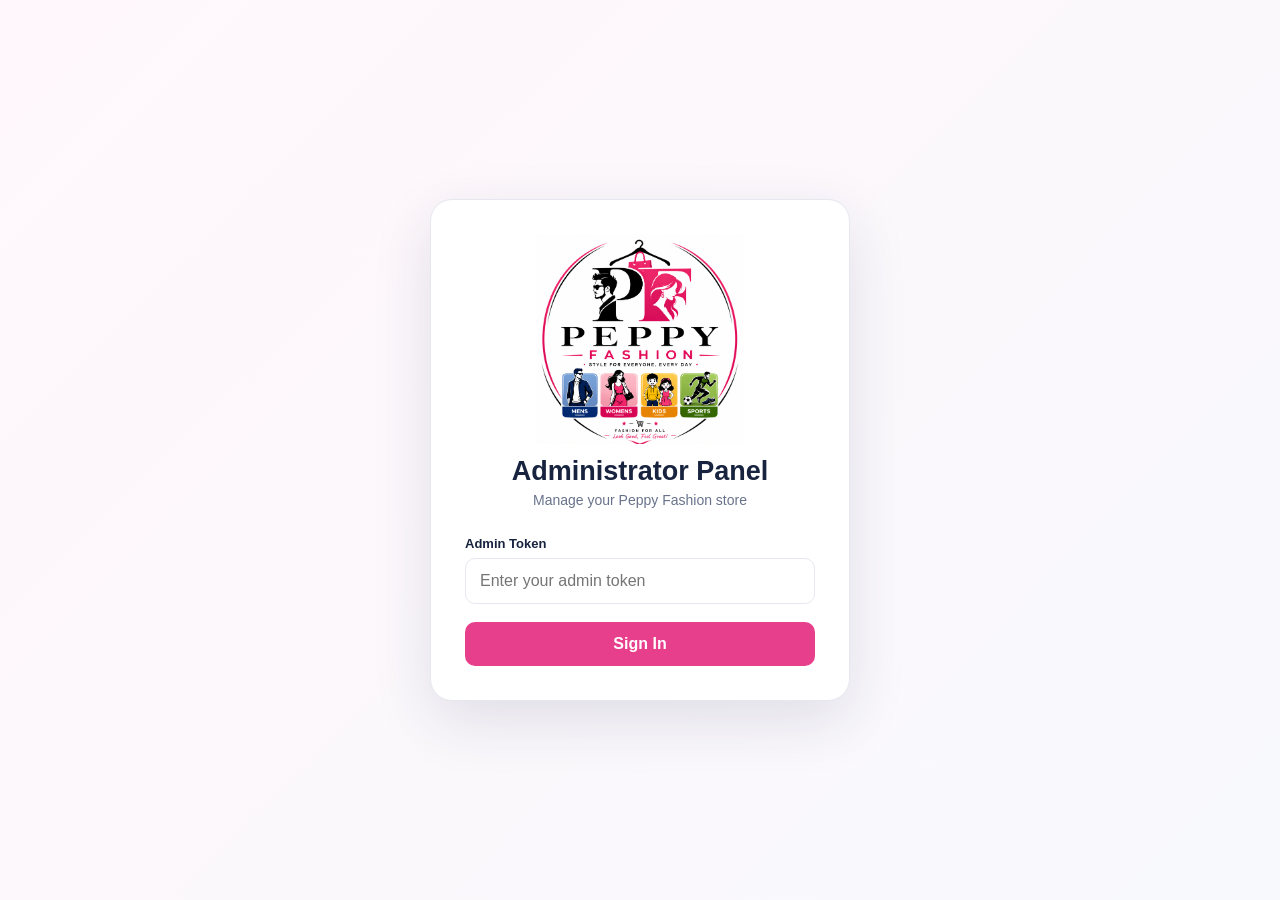
==== commit 1b01cb50: "Add files via upload" ====
--- a/index.html
+++ b/index.html
@@ -1,784 +1,1356 @@
-<!DOCTYPE html>
-<html lang="en">
-
-<head>
-
-    <meta charset="UTF-8">
-
-    <meta
-        name="viewport"
-        content="width=device-width, initial-scale=1.0"
-    >
-
-    <title>Peppy Fashion | Home</title>
-
-    <meta
-        name="description"
-        content="Peppy Fashion - Quality fashion at affordable prices."
-    >
-
-    <meta
-        name="theme-color"
-        content="#6C3BD0"
-    >
-
-    <link
-        rel="icon"
-        href="assets/images/logo/logo.png"
-    >
-
-    <link
-        rel="apple-touch-icon"
-        href="assets/images/logo/icon-192.png"
-    >
-
-    <link
-        rel="stylesheet"
-        href="assets/css/style.css"
-    >
-
-    <link
-        rel="manifest"
-        href="manifest.json"
-    >
-
-</head>
-
-
-<body>
-
-
-<!-- ===========================
-HEADER
-=========================== -->
-
-<header>
-
-    <div class="container header-container">
-
-
-        <div class="logo">
-
-            <a href="index.html">
-
-                <img
-                    src="assets/images/logo/logo.png"
-                    alt="Peppy Fashion Logo"
-                >
-
-            </a>
-
-        </div>
-
-
-        <button
-            class="menu-btn"
-            type="button"
-            onclick="toggleMenu()"
-            aria-label="Open Menu"
-        >
-            ☰
-        </button>
-
-
-        <nav
-            class="navbar"
-            id="mainNavbar"
-        >
-
-            <a
-                href="index.html"
-                class="active"
-            >
-                Home
-            </a>
-
-
-            <a href="shop.html">
-                Shop
-            </a>
-
-
-            <a href="cart.html">
-                Cart
-                (<span id="cartCount">0</span>)
-            </a>
-
-
-            <a href="contact.html">
-                Contact
-            </a>
-
-
-            <a href="wishlist.html">
-                ❤️ Wishlist
-            </a>
-
-
-            <a href="account.html">
-                👤 My Account
-            </a>
-
-        </nav>
-
-    </div>
-
-</header>
-
-
-
-<!-- ===========================
-HOME BANNER SLIDER
-=========================== -->
-
-<section
-    class="banner-slider"
-    aria-label="Peppy Fashion Collections"
->
-
-
-    <div class="banner-slides">
-
-
-        <a
-            href="shop.html"
-            class="banner-slide active"
-        >
-
-            <img
-                src="assets/images/banners/banner.jpg"
-                alt="Peppy Fashion Main Banner"
-            >
-
-        </a>
-
-
-        <a
-            href="shop.html?category=Men"
-            class="banner-slide"
-        >
-
-            <img
-                src="assets/images/banners/mens-banner.jpg"
-                alt="Men's Collection"
-            >
-
-        </a>
-
-
-        <a
-            href="shop.html?category=Women"
-            class="banner-slide"
-        >
-
-            <img
-                src="assets/images/banners/womens-banner.jpg"
-                alt="Women's Collection"
-            >
-
-        </a>
-
-
-        <a
-            href="shop.html?category=Kids"
-            class="banner-slide"
-        >
-
-            <img
-                src="assets/images/banners/kids-banner.jpg"
-                alt="Kids' Collection"
-            >
-
-        </a>
-
-
-        <a
-            href="shop.html?category=Sports"
-            class="banner-slide"
-        >
-
-            <img
-                src="assets/images/banners/sports-banner.jpg"
-                alt="Sports Collection"
-            >
-
-        </a>
-
-    </div>
-
-
-
-    <button
-        class="banner-prev"
-        type="button"
-        aria-label="Previous banner"
-    >
-        &#10094;
-    </button>
-
-
-    <button
-        class="banner-next"
-        type="button"
-        aria-label="Next banner"
-    >
-        &#10095;
-    </button>
-
-
-
-    <div class="banner-dots">
-
-
-        <button
-            class="banner-dot active"
-            type="button"
-            aria-label="Banner 1"
-        ></button>
-
-
-        <button
-            class="banner-dot"
-            type="button"
-            aria-label="Banner 2"
-        ></button>
-
-
-        <button
-            class="banner-dot"
-            type="button"
-            aria-label="Banner 3"
-        ></button>
-
-
-        <button
-            class="banner-dot"
-            type="button"
-            aria-label="Banner 4"
-        ></button>
-
-
-        <button
-            class="banner-dot"
-            type="button"
-            aria-label="Banner 5"
-        ></button>
-
-    </div>
-
-</section>
-
-
-
-<!-- ===========================
-SHOP NOW
-=========================== -->
-
-<section class="section shop-now-section">
-
-    <div
-        class="container"
-        style="text-align:center;"
-    >
-
-        <h2 class="section-title">
-            Discover Our Collection
-        </h2>
-
-        <a
-            href="shop.html"
-            class="btn shop-now-btn"
-            style="
-                display:inline-flex;
-                align-items:center;
-                justify-content:center;
-                margin:25px auto 0;
-            "
-        >
-            🛍️ SHOP NOW
-        </a>
-
-    </div>
-
-</section>
-
-
-<!-- ===========================
-FEATURED PRODUCTS
-=========================== -->
-
-<section class="section">
-
-    <div class="container">
-
-
-        <h2 class="section-title">
-            Featured Products
-        </h2>
-
-
-        <div
-            id="productContainer"
-            class="product-grid"
-        >
-
-            <div class="loading-products">
-                Loading Products...
-            </div>
-
-        </div>
-
-    </div>
-
-</section>
-
-
-
-<!-- ===========================
-ABOUT
-=========================== -->
-
-<section class="section">
-
-    <div class="container">
-
-
-        <div class="contact-box">
-
-
-            <h2>
-                Peppy Fashion
-            </h2>
-
-
-            <p>
-                Your trusted online fashion store.
-            </p>
-
-
-            <p>
-                We provide quality clothing
-                with easy ordering options.
-            </p>
-
-
-            <br>
-
-
-            <p>
-                📍 Shop Location
-            </p>
-
-
-            <p>
-                Shalbahan, Tetulia,
-                Panchagarh, Bangladesh
-            </p>
-
-
-        </div>
-
-    </div>
-
-</section>
-
-
-
-<!-- ===========================
-BOTTOM NAVIGATION
-=========================== -->
-
-<nav class="bottom-nav">
-
-
-    <a
-        href="index.html"
-        class="active"
-    >
-        🏠
-        <span>Home</span>
-    </a>
-
-
-    <a href="shop.html">
-        🛍️
-        <span>Shop</span>
-    </a>
-
-
-    <a href="cart.html">
-        🛒
-        <span>Cart</span>
-    </a>
-
-
-    <a href="contact.html">
-        ☎️
-        <span>Contact</span>
-    </a>
-
-
-</nav>
-
-
-
-<!-- ===========================
-FOOTER
-=========================== -->
-
-<footer>
-
-    <div class="container footer-grid">
-
-
-        <div>
-
-            <h3>
-                Peppy Fashion
-            </h3>
-
-            <p>
-                Modern fashion for everyone.
-            </p>
-
-        </div>
-
-
-
-        <div>
-
-            <h3>
-                Quick Links
-            </h3>
-
-
-            <p>
-                <a href="index.html">
-                    Home
-                </a>
-            </p>
-
-
-            <p>
-                <a href="shop.html">
-                    Shop
-                </a>
-            </p>
-
-
-            <p>
-                <a href="cart.html">
-                    Cart
-                </a>
-            </p>
-
-
-            <p>
-                <a href="contact.html">
-                    Contact
-                </a>
-            </p>
-
-        </div>
-
-
-
-        <div>
-
-            <h3>
-                Contact
-            </h3>
-
-
-            <p>
-                📍 Shalbahan, Tetulia, Panchagarh
-            </p>
-
-
-            <p>
-                📞 WhatsApp:
-                +8801710868775
-            </p>
-
-
-            <p>
-                ✉ peppyfashionbd@gmail.com
-            </p>
-
-        </div>
-
-
-    </div>
-
-</footer>
-
-
-
-<!-- ===========================
-JAVASCRIPT
-=========================== -->
-
-<script src="assets/js/products.js"></script>
-
-<script src="assets/js/cart.js"></script>
-
-<script src="assets/js/script.js"></script>
-
-
-
-<!-- ===========================
-BANNER SLIDER
-=========================== -->
-
-<script>
-
-document.addEventListener(
-    "DOMContentLoaded",
-    function () {
-
-
-        const slides =
-            document.querySelectorAll(
-                ".banner-slide"
-            );
-
-
-        const dots =
-            document.querySelectorAll(
-                ".banner-dot"
-            );
-
-
-        const prevButton =
-            document.querySelector(
-                ".banner-prev"
-            );
-
-
-        const nextButton =
-            document.querySelector(
-                ".banner-next"
-            );
-
-
-        if (!slides.length) return;
-
-
-        let currentSlide = 0;
-
-        let slideTimer;
-
-
-
-        function showSlide(index) {
-
-
-            if (
-                index >= slides.length
-            ) {
-
-                currentSlide = 0;
-
-            }
-
-
-            else if (
-                index < 0
-            ) {
-
-                currentSlide =
-                    slides.length - 1;
-
-            }
-
-
-            else {
-
-                currentSlide = index;
-
-            }
-
-
-
-            slides.forEach(
-                (slide, i) => {
-
-                    slide.classList.toggle(
-                        "active",
-                        i === currentSlide
-                    );
-
-                }
-            );
-
-
-
-            dots.forEach(
-                (dot, i) => {
-
-                    dot.classList.toggle(
-                        "active",
-                        i === currentSlide
-                    );
-
-                }
-            );
-
-        }
-
-
-
-        function nextSlide() {
-
-            showSlide(
-                currentSlide + 1
-            );
-
-        }
-
-
-
-        function previousSlide() {
-
-            showSlide(
-                currentSlide - 1
-            );
-
-        }
-
-
-
-        function startSlider() {
-
-            clearInterval(
-                slideTimer
-            );
-
-
-            slideTimer =
-                setInterval(
-                    nextSlide,
-                    3000
-                );
-
-        }
-
-
-
-        if (nextButton) {
-
-            nextButton.addEventListener(
-                "click",
-                function () {
-
-                    nextSlide();
-
-                    startSlider();
-
-                }
-            );
-
-        }
-
-
-
-        if (prevButton) {
-
-            prevButton.addEventListener(
-                "click",
-                function () {
-
-                    previousSlide();
-
-                    startSlider();
-
-                }
-            );
-
-        }
-
-
-
-        dots.forEach(
-            (dot, index) => {
-
-                dot.addEventListener(
-                    "click",
-                    function () {
-
-                        showSlide(index);
-
-                        startSlider();
-
-                    }
-                );
-
-            }
-        );
-
-
-
-        showSlide(0);
-
-        startSlider();
-
-
-    }
-);
-
-</script>
-
-
-
-<!-- ===========================
-SERVICE WORKER
-=========================== -->
-
-<script>
-
-if ("serviceWorker" in navigator) {
-
-
-    window.addEventListener(
-        "load",
-        function () {
-
-
-            navigator.serviceWorker
-                .register("sw.js")
-                .then(
-                    () => {
-
-                        console.log(
-                            "Service Worker Registered"
-                        );
-
-                    }
-                )
-                .catch(
-                    error => {
-
-                        console.log(
-                            "Service Worker Error:",
-                            error
-                        );
-
-                    }
-                );
-
-
-        }
-    );
-
-}
-
-</script>
-
-
-
-<script src="assets/js/pwa.js"></script>
-
-
-</body>
-
+<!DOCTYPE html>
+<html lang="en">
+<head>
+<meta charset="UTF-8">
+<meta name="viewport" content="width=device-width, initial-scale=1.0">
+<title>Peppy Fashion — Admin Panel</title>
+<meta name="robots" content="noindex,nofollow">
+
+<style>
+*{box-sizing:border-box;margin:0;padding:0}
+:root{
+ --primary:#e83f8c;--primary-dark:#d72d79;--primary-soft:#fff0f7;--primary-pale:#fff8fb;
+ --background:#f7f8fc;--card:#fff;--border:#e7e8ef;--text:#17233f;--muted:#68738b;
+ --success:#22b573;--warning:#f4a62a;--danger:#dc4b5f;--shadow:0 8px 24px rgba(28,38,64,.06)
+}
+html,body{min-height:100%;font-family:Arial,Helvetica,sans-serif;background:var(--background);color:var(--text)}
+body{overflow-x:hidden}button,input,select,textarea{font:inherit}button{cursor:pointer}
+/* LOGIN */
+.login-page{min-height:100vh;display:flex;align-items:center;justify-content:center;padding:24px;background:linear-gradient(135deg,#fff7fb,#f8f9fd)}
+.login-card{width:100%;max-width:420px;background:#fff;border:1px solid var(--border);border-radius:22px;padding:34px;box-shadow:0 20px 60px rgba(30,40,70,.12)}
+.brand{text-align:center;margin-bottom:28px}.brand img{width:210px;max-width:75%;height:auto;display:block;margin:0 auto 12px}.brand h1{font-size:27px;margin-bottom:5px}.brand p{color:var(--muted);font-size:14px}
+.form-group{margin-bottom:18px}.form-group label{display:block;margin-bottom:7px;font-size:13px;font-weight:700}.form-group input{width:100%;padding:13px 14px;border:1px solid var(--border);border-radius:10px;outline:none;background:#fff}.form-group input:focus{border-color:var(--primary);box-shadow:0 0 0 3px rgba(232,63,140,.12)}
+.btn{width:100%;border:0;border-radius:10px;padding:13px 16px;background:var(--primary);color:#fff;font-weight:700}.btn:hover{background:var(--primary-dark)}.btn:disabled{opacity:.6;cursor:not-allowed}
+.message{display:none;margin-top:16px;padding:11px 13px;border-radius:9px;font-size:13px}.message.error{display:block;background:#fff1f2;color:#b42335;border:1px solid #fecdd3}.message.success{display:block;background:#effcf6;color:#16794d;border:1px solid #b7efda}
+/* APP */
+.admin-app{display:none;min-height:100vh}.admin-header{height:72px;background:linear-gradient(90deg,#ee4b94,#df347f);color:#fff;display:flex;align-items:center;justify-content:space-between;padding:0 28px;position:sticky;top:0;z-index:100;box-shadow:0 4px 16px rgba(220,47,120,.16)}
+.admin-logo{display:flex;align-items:center;gap:11px;font-size:19px;font-weight:800}.admin-logo img{height:42px;width:42px;object-fit:contain;border-radius:10px;background:#fff;padding:3px}.admin-logo span{font-size:12px;font-weight:500;opacity:.9;margin-left:2px}.header-right{display:flex;align-items:center;gap:16px}.header-date{font-size:12px;opacity:.92;text-align:right;line-height:1.35}.logout-btn{border:1px solid rgba(255,255,255,.4);background:rgba(255,255,255,.13);color:#fff;border-radius:9px;padding:9px 14px;font-size:13px;font-weight:700}.logout-btn:hover{background:rgba(255,255,255,.22)}
+.admin-layout{display:flex;min-height:calc(100vh - 72px)}
+/* SIDEBAR */
+.sidebar{width:260px;flex:0 0 260px;background:linear-gradient(180deg,#fff,#fff7fb);border-right:1px solid var(--border);padding:24px 14px;display:flex;flex-direction:column}.sidebar-brand{padding:4px 12px 22px;border-bottom:1px solid #f0dce6;margin-bottom:16px}.sidebar-brand img{width:185px;max-width:100%;height:auto;display:block}.sidebar-title{padding:8px 12px 9px;font-size:11px;font-weight:800;text-transform:uppercase;color:#a16a84;letter-spacing:.09em}.nav-btn{width:100%;display:flex;align-items:center;gap:13px;padding:12px 14px;margin-bottom:5px;border:0;border-radius:10px;background:transparent;color:#34415e;text-align:left;font-size:14px;font-weight:600;transition:.18s}.nav-btn svg{width:20px;height:20px;stroke:currentColor;flex:none}.nav-btn:hover{background:#fff0f7;color:var(--primary)}.nav-btn.active{background:linear-gradient(90deg,#e9428d,#e23a85);color:#fff;box-shadow:0 7px 18px rgba(227,57,132,.22)}.sidebar-spacer{flex:1}.sidebar-note{background:#fff;border:1px solid #f0dce6;border-radius:12px;padding:13px;margin:12px 6px 0;color:#7b6874;font-size:11px;line-height:1.5}
+/* MAIN */
+.main-content{flex:1;padding:28px;min-width:0}.topbar{display:flex;align-items:flex-start;justify-content:space-between;gap:20px;margin-bottom:24px}.page-title{margin-bottom:22px}.topbar .page-title{margin:0}.page-title h2{font-size:27px;line-height:1.15;margin-bottom:7px}.page-title p{color:var(--muted);font-size:14px}.welcome-pill{display:inline-flex;align-items:center;padding:7px 12px;background:#ffe7f1;color:#d92d78;border-radius:999px;font-size:12px;font-weight:800;margin-bottom:9px}.date-card{background:#fff;border:1px solid var(--border);border-radius:13px;padding:12px 15px;min-width:190px;box-shadow:var(--shadow)}.date-card .date-title{font-size:12px;color:var(--muted);margin-bottom:4px}.date-card strong{font-size:14px}
+/* DASHBOARD */
+.stats-grid{display:grid;grid-template-columns:repeat(4,minmax(0,1fr));gap:18px;margin-bottom:20px}.stat-card{background:#fff;border:1px solid var(--border);border-radius:14px;padding:19px;box-shadow:var(--shadow);position:relative;overflow:hidden}.stat-card:after{content:"";position:absolute;width:80px;height:80px;border-radius:50%;right:-35px;top:-35px;background:#fff1f7}.stat-top{display:flex;align-items:center;justify-content:space-between;gap:12px}.stat-icon{width:48px;height:48px;border-radius:13px;display:grid;place-items:center;background:#ffe4f0;color:var(--primary)}.stat-icon.green{background:#def8eb;color:#22a96d}.stat-icon.orange{background:#fff0d9;color:#ed9b22}.stat-icon.purple{background:#eee3ff;color:#8754e7}.stat-icon svg{width:24px;height:24px;stroke:currentColor}.stat-card .label{color:#60708d;font-size:13px;margin-top:15px}.stat-card .value{font-size:29px;font-weight:800;margin-top:5px}.stat-foot{font-size:11px;color:#7c879a;margin-top:8px}.stat-foot.good{color:#19a96a}
+.dashboard-grid{display:grid;grid-template-columns:minmax(0,1.7fr) minmax(300px,.9fr);gap:18px}.dashboard-card{background:#fff;border:1px solid var(--border);border-radius:14px;padding:20px;box-shadow:var(--shadow)}.card-head{display:flex;align-items:center;justify-content:space-between;gap:12px;margin-bottom:18px}.card-head h3{font-size:16px}.card-head p{font-size:12px;color:var(--muted);margin-top:4px}.card-icon-title{display:flex;align-items:center;gap:10px}.card-icon{width:34px;height:34px;border-radius:10px;background:#ffe8f2;color:var(--primary);display:grid;place-items:center}.card-icon svg{width:19px;height:19px;stroke:currentColor}.chart-placeholder{height:250px;border-radius:12px;background:linear-gradient(180deg,#fff8fb,#fff);border:1px solid #f5e4eb;position:relative;overflow:hidden;padding:18px}.chart-grid{height:100%;display:flex;flex-direction:column;justify-content:space-between}.chart-line{height:1px;background:#edf0f5;width:100%}.chart-message{position:absolute;inset:0;display:flex;align-items:center;justify-content:center;color:#8b94a5;font-size:13px;text-align:center;padding:30px}.quick-grid{display:grid;grid-template-columns:1fr 1fr;gap:12px}.quick-action{min-height:104px;border:1px solid #f2dce7;border-radius:12px;background:#fff8fb;color:#263653;display:flex;flex-direction:column;align-items:center;justify-content:center;gap:9px;font-weight:700}.quick-action:hover{border-color:#ef9bc1;background:#fff0f7;color:var(--primary)}.quick-action svg{width:27px;height:27px;stroke:var(--primary)}.dashboard-status{margin-top:18px;display:flex;align-items:center;gap:9px;padding:12px 13px;border-radius:10px;background:#f0fbf6;color:#168253;font-size:12px;font-weight:700}.status-dot{width:8px;height:8px;border-radius:50%;background:#22b573}
+/* SHARED SECTIONS */
+.section-hidden{display:none}.products-toolbar{display:flex;gap:10px;align-items:center;margin-bottom:14px;flex-wrap:wrap}.products-search,.orders-search{flex:1;min-width:240px;padding:12px 14px;border:1px solid var(--border);border-radius:9px;font-size:14px;background:#fff;outline:none}.products-search:focus,.orders-search:focus{border-color:var(--primary);box-shadow:0 0 0 3px rgba(232,63,140,.1)}.primary-btn,.secondary-btn,.danger-btn,.restore-btn,.edit-btn,.refresh-btn{border:0;border-radius:9px;padding:11px 14px;font-size:13px;font-weight:700;cursor:pointer}.primary-btn{background:var(--primary);color:#fff}.primary-btn:hover{background:var(--primary-dark)}.secondary-btn,.refresh-btn{background:#f1f3f7;color:#26344e}.secondary-btn:hover,.refresh-btn:hover{background:#e8ebf1}.danger-btn{background:#fff0f1;color:#b42335}.restore-btn{background:#eafaf2;color:#16794d}.edit-btn{background:#eef1f6;color:#26344e}.primary-btn:disabled,.secondary-btn:disabled,.danger-btn:disabled,.restore-btn:disabled,.edit-btn:disabled{opacity:.6;cursor:not-allowed}.products-meta,.orders-meta{font-size:13px;color:#667085;margin:8px 0 12px}.products-table-wrap,.orders-table-wrap{background:#fff;border:1px solid var(--border);border-radius:12px;overflow:auto;box-shadow:var(--shadow)}.products-table{width:100%;min-width:1900px;border-collapse:collapse}.products-table th,.products-table td,.orders-table th,.orders-table td{padding:11px 12px;border-bottom:1px solid #edf0f3;text-align:left;vertical-align:middle;font-size:13px}.products-table th,.orders-table th{background:#fafbfc;font-weight:700;color:#344054;white-space:nowrap}.product-thumb{width:44px;height:44px;border-radius:8px;object-fit:cover;background:#f2f4f7;display:block}.product-name{font-weight:600;color:#111827;max-width:240px}.product-description{max-width:320px;white-space:normal;line-height:1.4;color:#475467}.product-sizes{max-width:180px;white-space:normal}.product-collection,.product-subcategory,.product-badge{white-space:nowrap}.product-price{white-space:nowrap}.no-image{color:#98a2b3;font-size:12px}.product-id{color:#667085;white-space:nowrap}.product-actions{display:flex;gap:6px;flex-wrap:wrap}.product-inline-input,.product-status-select,.product-featured-select{padding:7px 8px;border:1px solid #d9dce3;border-radius:6px;font-size:12px;background:#fff}.product-inline-input{width:75px}.products-loading,.products-error,.products-empty,.orders-empty,.orders-loading,.orders-error{padding:22px;text-align:center;color:#667085}.products-error,.orders-error{color:#b42318}
+/* ORDERS */
+.orders-toolbar{display:flex;gap:12px;align-items:center;justify-content:space-between;margin-bottom:16px;flex-wrap:wrap}.orders-table{width:100%;min-width:900px;border-collapse:collapse}.order-id{font-weight:700;white-space:nowrap}.order-customer{font-weight:600}.order-phone,.order-date{white-space:nowrap;color:#4b5563}.status-select{padding:7px 9px;border:1px solid var(--border);border-radius:7px;background:#fff;min-width:125px}.view-btn{border:1px solid var(--border);background:#fff;border-radius:7px;padding:7px 10px;font-size:12px;font-weight:600;white-space:nowrap}.view-btn:hover{background:#f9fafb}
+/* MODALS */
+.modal-backdrop{display:none;position:fixed;inset:0;background:rgba(17,24,39,.58);z-index:300;padding:20px;overflow-y:auto}.modal-backdrop.open{display:flex;align-items:center;justify-content:center}.order-modal{width:100%;max-width:760px;background:#fff;border-radius:15px;box-shadow:0 20px 55px rgba(0,0,0,.22);overflow:hidden}.modal-header{padding:18px 20px;border-bottom:1px solid var(--border);display:flex;align-items:center;justify-content:space-between;gap:12px}.modal-header h3{font-size:18px}.modal-close{border:0;background:#f2f4f7;color:#344054;width:34px;height:34px;border-radius:9px;font-size:22px;line-height:1}.modal-body{padding:20px}.product-modal .modal-body{max-height:75vh;overflow:auto}.product-form-grid{display:grid;grid-template-columns:repeat(2,minmax(0,1fr));gap:14px}.product-form-group{display:flex;flex-direction:column;gap:6px}.product-form-group.full{grid-column:1/-1}.product-form-group label{font-size:12px;font-weight:700;color:#344054}.product-form-group input,.product-form-group select,.product-form-group textarea{width:100%;box-sizing:border-box;padding:10px 11px;border:1px solid #d9dce3;border-radius:7px;font:inherit;background:#fff}.product-form-group textarea{min-height:100px;resize:vertical}.product-gallery-manager{border:1px solid #e4e7ec;border-radius:9px;padding:12px;background:#fafbfc}.product-gallery-list{display:flex;flex-wrap:wrap;gap:10px;margin-bottom:10px}.product-gallery-item{width:150px;background:#fff;border:1px solid #e3e6eb;border-radius:8px;padding:8px;position:relative}.product-gallery-preview{width:100%;height:120px;object-fit:cover;border-radius:6px;background:#f2f4f7;display:block}.product-gallery-label{font-size:11px;font-weight:700;color:#344054;margin:6px 0}.product-gallery-actions{display:flex;gap:5px;flex-wrap:wrap}.product-gallery-actions button{border:0;border-radius:6px;padding:6px 8px;font-size:11px;font-weight:600;cursor:pointer}.gallery-primary{background:#111827;color:#fff}.gallery-set-primary{background:#e5e7eb;color:#111827}.gallery-replace{background:#eef2ff;color:#3730a3}.gallery-remove{background:#fee2e2;color:#991b1b}.product-gallery-empty{font-size:12px;color:#667085;padding:8px 0}.product-gallery-upload{display:flex;gap:8px;align-items:center;flex-wrap:wrap}.product-gallery-upload input{max-width:100%}.product-gallery-help{font-size:11px;color:#667085;margin-top:8px;line-height:1.45}.product-form-actions{display:flex;justify-content:flex-end;gap:8px;margin-top:18px}
+.order-detail-grid{display:grid;grid-template-columns:repeat(2,minmax(0,1fr));gap:12px}.detail-box{border:1px solid var(--border);border-radius:10px;padding:12px}.detail-label{font-size:11px;color:var(--muted);margin-bottom:5px}.detail-value{font-size:13px;line-height:1.5}.order-note-box{margin-top:14px;border-radius:10px;background:#fff8fb;border:1px solid #f2dce7;padding:13px;font-size:13px;line-height:1.5}
+/* RESPONSIVE */
+@media(max-width:1100px){.sidebar{width:220px;flex-basis:220px}.stats-grid{grid-template-columns:repeat(2,minmax(0,1fr))}.dashboard-grid{grid-template-columns:1fr}.main-content{padding:22px}}
+
+/* PHYSICAL STORE / POS */
+.store-toolbar{display:flex;gap:10px;align-items:center;justify-content:space-between;flex-wrap:wrap;margin-bottom:16px}.store-tabs{display:flex;gap:8px;flex-wrap:wrap}.store-tab{border:1px solid var(--border);background:#fff;color:#344054;border-radius:9px;padding:10px 13px;font-size:13px;font-weight:700}.store-tab.active{background:var(--primary);color:#fff;border-color:var(--primary)}.store-panel{display:none}.store-panel.active{display:block}.store-stat-grid{display:grid;grid-template-columns:repeat(4,minmax(0,1fr));gap:14px;margin-bottom:18px}.store-mini{background:#fff;border:1px solid var(--border);border-radius:13px;padding:16px;box-shadow:var(--shadow)}.store-mini .label{font-size:12px;color:var(--muted)}.store-mini .value{font-size:24px;font-weight:800;margin-top:5px}.store-grid{display:grid;grid-template-columns:minmax(0,1.15fr) minmax(330px,.85fr);gap:18px}.store-card{background:#fff;border:1px solid var(--border);border-radius:14px;padding:18px;box-shadow:var(--shadow)}.store-card h3{font-size:16px;margin-bottom:14px}.store-form-grid{display:grid;grid-template-columns:repeat(2,minmax(0,1fr));gap:12px}.store-form-group{display:flex;flex-direction:column;gap:6px}.store-form-group.full{grid-column:1/-1}.store-form-group label{font-size:12px;font-weight:700;color:#344054}.store-form-group input,.store-form-group select,.store-form-group textarea{width:100%;padding:10px 11px;border:1px solid #d9dce3;border-radius:8px;background:#fff}.store-form-group textarea{min-height:72px;resize:vertical}.store-item-row{display:grid;grid-template-columns:2fr 72px 105px 105px 36px;gap:7px;align-items:center;margin-bottom:8px}.store-item-row input,.store-item-row select{width:100%;padding:9px;border:1px solid #d9dce3;border-radius:7px}.store-remove{border:0;background:#fff0f1;color:#b42335;border-radius:7px;height:36px;font-weight:800}.store-totals{margin-top:14px;border-top:1px solid #edf0f3;padding-top:12px}.store-total-line{display:flex;justify-content:space-between;gap:12px;padding:5px 0;font-size:13px}.store-total-line.grand{font-size:17px;font-weight:800;padding-top:9px}.store-actions{display:flex;gap:8px;justify-content:flex-end;margin-top:14px;flex-wrap:wrap}.store-table-wrap{background:#fff;border:1px solid var(--border);border-radius:12px;overflow:auto;box-shadow:var(--shadow)}.store-table{width:100%;min-width:1050px;border-collapse:collapse}.store-table th,.store-table td{padding:10px 12px;border-bottom:1px solid #edf0f3;text-align:left;font-size:12px;vertical-align:middle}.store-table th{background:#fafbfc;font-weight:700;white-space:nowrap}.store-empty{padding:22px;text-align:center;color:#667085}.receipt-preview{border:1px dashed #d6dae3;background:#fff;padding:18px;max-width:420px;margin:0 auto;font-size:12px}.receipt-head{text-align:center;border-bottom:1px dashed #cfd3dc;padding-bottom:12px;margin-bottom:12px}.receipt-head h2{font-size:20px}.receipt-line{display:flex;justify-content:space-between;gap:12px;padding:4px 0}.receipt-items{border-top:1px dashed #cfd3dc;border-bottom:1px dashed #cfd3dc;margin:9px 0;padding:8px 0}.receipt-foot{text-align:center;margin-top:14px;color:#667085}.receipt-print-only{display:none}.store-help{font-size:11px;color:#667085;line-height:1.5;margin-top:8px}.expense-badge{display:inline-block;padding:4px 7px;border-radius:999px;background:#fff0f1;color:#b42335;font-weight:700}
+@media(max-width:700px){.admin-header{height:64px;padding:0 14px}.admin-logo{font-size:16px}.admin-logo img{height:36px;width:36px}.admin-logo span,.header-date{display:none}.admin-layout{display:block}.sidebar{width:100%;flex-basis:auto;display:flex;flex-direction:row;gap:6px;overflow-x:auto;padding:9px;border-right:0;border-bottom:1px solid var(--border);position:sticky;top:64px;z-index:90}.sidebar-brand,.sidebar-title,.sidebar-spacer,.sidebar-note{display:none}.nav-btn{width:auto;flex:0 0 auto;white-space:nowrap;margin:0;padding:10px 12px}.main-content{padding:17px 13px}.topbar{align-items:flex-start;margin-bottom:18px}.page-title h2{font-size:23px}.date-card{display:none}.stats-grid{grid-template-columns:repeat(2,minmax(0,1fr));gap:10px}.stat-card{padding:14px}.stat-icon{width:40px;height:40px}.stat-card .value{font-size:22px}.stat-card .label{font-size:11px;margin-top:11px}.stat-foot{font-size:10px}.dashboard-card{padding:15px}.quick-grid{gap:9px}.quick-action{min-height:88px;font-size:12px}.products-search,.orders-search{min-width:100%}.products-toolbar .primary-btn,.products-toolbar .secondary-btn,.orders-toolbar .refresh-btn{flex:1}.product-form-grid{grid-template-columns:1fr}.product-form-group.full{grid-column:auto}.order-detail-grid{grid-template-columns:1fr}.login-card{padding:26px 22px}}
+@media(max-width:420px){.stats-grid{gap:8px}.stat-card{padding:11px}.stat-card .value{font-size:20px}.stat-icon{width:36px;height:36px}.stat-icon svg{width:20px;height:20px}.main-content{padding:14px 10px}}
+
+/* FINAL PHYSICAL STORE UI */
+.store-shell{display:flex;flex-direction:column;gap:16px}.store-hero{display:flex;align-items:flex-start;justify-content:space-between;gap:18px;background:linear-gradient(135deg,#fff,#fff4f9);border:1px solid #f1dbe6;border-radius:18px;padding:22px}.store-kicker{font-size:10px;letter-spacing:.12em;font-weight:900;color:#d92d78;margin-bottom:5px}.store-hero h2{font-size:28px;margin-bottom:6px}.store-hero p{font-size:13px;color:var(--muted);max-width:760px;line-height:1.55}.store-tabs{display:flex;gap:8px;overflow:auto;padding-bottom:2px}.store-tab{white-space:nowrap;border:1px solid var(--border);background:#fff;color:#344054;border-radius:10px;padding:11px 14px;font-size:13px;font-weight:800}.store-tab.active{background:var(--primary);color:#fff;border-color:var(--primary);box-shadow:0 7px 18px rgba(227,57,132,.2)}.store-panel{display:none}.store-panel.active{display:block}.store-stat-grid{display:grid;grid-template-columns:repeat(4,minmax(0,1fr));gap:12px;margin-bottom:16px}.store-stat-grid-6{grid-template-columns:repeat(6,minmax(0,1fr))}.store-mini{background:#fff;border:1px solid var(--border);border-radius:13px;padding:14px;box-shadow:var(--shadow);min-width:0}.store-mini span{display:block;font-size:11px;color:var(--muted);white-space:nowrap;overflow:hidden;text-overflow:ellipsis}.store-mini strong{display:block;font-size:20px;margin-top:6px;overflow:hidden;text-overflow:ellipsis}.store-pos-layout{display:grid;grid-template-columns:minmax(0,1.35fr) minmax(320px,.65fr);gap:16px}.store-grid-2{display:grid;grid-template-columns:minmax(0,1fr) minmax(320px,.85fr);gap:16px;margin-bottom:16px}.store-card{background:#fff;border:1px solid var(--border);border-radius:15px;padding:18px;box-shadow:var(--shadow)}.store-card-head{display:flex;align-items:flex-start;justify-content:space-between;gap:12px;margin-bottom:15px}.store-card h3{font-size:16px}.store-card-head p{font-size:11px;color:var(--muted);margin-top:4px;line-height:1.45}.store-live{font-size:10px;font-weight:900;color:#178653;background:#e9fbf2;border:1px solid #c9f1dc;border-radius:999px;padding:5px 8px}.store-form-grid{display:grid;grid-template-columns:repeat(2,minmax(0,1fr));gap:12px}.store-form-group{display:flex;flex-direction:column;gap:6px}.store-form-group.full{grid-column:1/-1}.store-form-group label{font-size:11px;font-weight:800;color:#344054}.store-form-group input,.store-form-group select,.store-form-group textarea,.store-filter-row input,.store-filter-row select{width:100%;padding:10px 11px;border:1px solid #d9dce3;border-radius:9px;background:#fff;outline:none}.store-form-group input:focus,.store-form-group select:focus,.store-form-group textarea:focus{border-color:var(--primary);box-shadow:0 0 0 3px rgba(232,63,140,.08)}.store-form-group textarea{min-height:72px;resize:vertical}.store-add-item{margin-top:9px}.store-item-row{display:grid;grid-template-columns:110px minmax(150px,2fr) 95px 80px 105px 36px;gap:7px;align-items:center;margin-bottom:8px}.store-item-row input,.store-item-row select{width:100%;padding:9px;border:1px solid #d9dce3;border-radius:8px;background:#fff}.store-item-type{font-size:11px;font-weight:800;padding:9px;border-radius:8px;border:1px solid #d9dce3;background:#fff}.store-item-size{min-width:0}.store-item-total{font-weight:800;font-size:12px;text-align:right;white-space:nowrap}.store-remove{border:0;background:#fff0f1;color:#b42335;border-radius:8px;height:36px;font-weight:900}.store-item-stock{font-size:10px;color:#667085;margin-top:-4px}.store-totals-card{margin-top:16px;padding:14px;border-radius:12px;background:#fafbfc;border:1px solid #edf0f3}.store-totals-card>div{display:flex;align-items:center;justify-content:space-between;gap:12px;padding:7px 0;font-size:13px}.store-totals-card .grand{font-size:18px;font-weight:900;border-top:1px dashed #dfe3ea;margin-top:4px;padding-top:12px}.store-totals-card .due{font-size:15px;font-weight:900;color:#b42335}.store-discount-wrap{display:flex;align-items:center;gap:10px}.store-discount-wrap input{width:85px;padding:7px 8px;border:1px solid #d9dce3;border-radius:7px}.store-money-input{max-width:180px;padding:8px;border:1px solid #d9dce3;border-radius:8px;text-align:right}.store-payment-grid{margin-top:14px}.store-actions{display:flex;justify-content:flex-end;gap:8px;flex-wrap:wrap;margin-top:14px}.store-actions-inline{display:flex;gap:8px;align-items:center;flex-wrap:wrap}.store-sticky-actions{position:sticky;bottom:8px;background:rgba(255,255,255,.96);padding-top:10px}.receipt-preview{border:1px dashed #d3d8e2;background:#fff;max-width:390px;margin:0 auto;padding:18px;min-height:300px;font-size:12px}.receipt-placeholder{display:grid;place-items:center;min-height:260px;text-align:center;color:#98a2b3}.receipt-head{text-align:center;border-bottom:1px dashed #cfd3dc;padding-bottom:10px;margin-bottom:10px}.receipt-head img{max-width:120px;max-height:50px;object-fit:contain;margin-bottom:5px}.receipt-head h2{font-size:19px}.receipt-line{display:flex;justify-content:space-between;gap:10px;padding:4px 0}.receipt-items{border-top:1px dashed #cfd3dc;border-bottom:1px dashed #cfd3dc;margin:8px 0;padding:8px 0}.receipt-item{display:grid;grid-template-columns:1fr auto;gap:8px;padding:4px 0}.receipt-foot{text-align:center;margin-top:12px;color:#667085;line-height:1.5}.store-toolbar{display:flex;gap:10px;align-items:center;justify-content:space-between;flex-wrap:wrap;margin-bottom:12px}.store-filter-row{display:flex;gap:8px;align-items:center;flex-wrap:wrap}.store-filter-row input{min-width:130px}.store-table-wrap{background:#fff;border:1px solid var(--border);border-radius:12px;overflow:auto}.store-table{width:100%;min-width:1080px;border-collapse:collapse}.store-table th,.store-table td{padding:10px 11px;border-bottom:1px solid #edf0f3;text-align:left;font-size:12px;vertical-align:middle}.store-table th{background:#fafbfc;white-space:nowrap;font-weight:800}.store-table td strong{font-weight:800}.store-empty{padding:25px;text-align:center;color:#667085}.store-summary-list{display:flex;flex-direction:column;gap:7px}.store-summary-item{display:flex;align-items:center;justify-content:space-between;gap:10px;padding:9px 10px;background:#fafbfc;border:1px solid #edf0f3;border-radius:9px;font-size:12px}.store-summary-item span{color:#667085}.store-pnl{display:grid;grid-template-columns:repeat(4,minmax(0,1fr));gap:10px}.store-pnl-box{padding:14px;border:1px solid #edf0f3;border-radius:10px;background:#fafbfc}.store-pnl-box span{display:block;color:#667085;font-size:11px}.store-pnl-box strong{display:block;font-size:18px;margin-top:5px}.store-report-toolbar{display:flex;justify-content:space-between;align-items:center;gap:14px;flex-wrap:wrap}.store-report-toolbar label{font-size:11px;font-weight:800;color:#344054;display:flex;align-items:center;gap:5px}.store-report-toolbar input{padding:9px;border:1px solid #d9dce3;border-radius:8px}.expense-badge{display:inline-block;padding:4px 7px;border-radius:999px;background:#fff0f1;color:#b42335;font-weight:800}
+@media(max-width:1200px){.store-stat-grid-6{grid-template-columns:repeat(3,minmax(0,1fr))}.store-pos-layout{grid-template-columns:1fr}.store-grid-2{grid-template-columns:1fr}.store-pnl{grid-template-columns:repeat(2,minmax(0,1fr))}}
+@media(max-width:760px){.store-hero{padding:16px;flex-direction:column}.store-hero h2{font-size:22px}.store-tabs{margin:0 -2px}.store-tab{padding:10px 12px}.store-stat-grid,.store-stat-grid-6{grid-template-columns:repeat(2,minmax(0,1fr));gap:9px}.store-card{padding:14px}.store-form-grid{grid-template-columns:1fr}.store-form-group.full{grid-column:auto}.store-item-row{grid-template-columns:1fr 1fr 1fr;gap:6px;padding:10px;background:#fafbfc;border:1px solid #edf0f3;border-radius:10px}.store-item-row .store-item-type{grid-column:1}.store-item-row .store-item-product{grid-column:2/4}.store-item-row .store-item-size{grid-column:1}.store-item-row .store-item-qty{grid-column:2}.store-item-row .store-item-price{grid-column:3}.store-item-row .store-item-total{grid-column:1/3;text-align:left}.store-item-row .store-remove{grid-column:3}.store-payment-grid{margin-top:10px}.store-toolbar{align-items:stretch}.store-toolbar>.products-search{min-width:100%}.store-filter-row{width:100%}.store-filter-row input,.store-filter-row select{flex:1;min-width:0}.store-report-toolbar{align-items:stretch}.store-report-toolbar .store-filter-row,.store-report-toolbar .store-actions-inline{width:100%}.store-report-toolbar .store-actions-inline button{flex:1}.store-pnl{grid-template-columns:1fr}.receipt-preview{max-width:100%}}
+
+</style>
+
+</head>
+<body>
+
+<div id="loginPage" class="login-page">
+    <div class="login-card">
+        <div class="brand">
+            <img src="../assets/images/logo/logo.png" alt="Peppy Fashion">
+            <h1>Administrator Panel</h1>
+            <p>Manage your Peppy Fashion store</p>
+        </div>
+        <form id="loginForm">
+            <div class="form-group">
+                <label for="adminToken">Admin Token</label>
+                <input id="adminToken" type="password" placeholder="Enter your admin token" autocomplete="current-password" required>
+            </div>
+            <button id="loginButton" class="btn" type="submit">Sign In</button>
+        </form>
+        <div id="loginMessage" class="message"></div>
+    </div>
+</div>
+
+<div id="adminApp" class="admin-app">
+    <header class="admin-header">
+        <div class="admin-logo">
+            <img src="../assets/images/logo/logo.png" alt="Peppy Fashion">
+            <span>Peppy Fashion Admin</span>
+        </div>
+        <div class="header-right">
+            <div class="header-date">Administrator<br><strong>Store Management</strong></div>
+            <button id="logoutButton" class="logout-btn" type="button">Logout</button>
+        </div>
+    </header>
+
+    <div class="admin-layout">
+        <aside class="sidebar">
+            <div class="sidebar-brand"><img src="../assets/images/logo/logo.png" alt="Peppy Fashion"></div>
+            <div class="sidebar-title">Management</div>
+
+            <button class="nav-btn active" data-section="dashboard" type="button">
+                <svg viewBox="0 0 24 24" fill="none" stroke="currentColor" stroke-width="2"><path d="M3 11.5 12 4l9 7.5"/><path d="M5.5 10.5V20h13v-9.5"/><path d="M9.5 20v-5h5v5"/></svg>
+                Dashboard
+            </button>
+            <button class="nav-btn" data-section="products" type="button">
+                <svg viewBox="0 0 24 24" fill="none" stroke="currentColor" stroke-width="2"><path d="m7 7 5-4 5 4v4l-5 3-5-3V7Z"/><path d="m3 12 9 5 9-5"/><path d="m3 16 9 5 9-5"/></svg>
+                Products
+            </button>
+            <button class="nav-btn" data-section="orders" type="button">
+                <svg viewBox="0 0 24 24" fill="none" stroke="currentColor" stroke-width="2"><path d="M3 4h2l2.4 11.2a2 2 0 0 0 2 1.6h7.8a2 2 0 0 0 1.9-1.4L21 8H6"/><circle cx="10" cy="20" r="1"/><circle cx="18" cy="20" r="1"/></svg>
+                Orders
+            </button>
+            <button class="nav-btn" data-section="store" type="button">
+                <svg viewBox="0 0 24 24" fill="none" stroke="currentColor" stroke-width="2"><circle cx="12" cy="12" r="3"/><path d="M19.4 15a1.8 1.8 0 0 0 .36 2l.06.06-1.4 1.4-.06-.06a1.8 1.8 0 0 0-2-.36 1.8 1.8 0 0 0-1.1 1.65V20h-2v-.31A1.8 1.8 0 0 0 12.2 18a1.8 1.8 0 0 0-2.02.36l-.06.06-1.4-1.4.06-.06a1.8 1.8 0 0 0 .36-2 1.8 1.8 0 0 0-1.65-1.1H7v-2h.31A1.8 1.8 0 0 0 9 10.2a1.8 1.8 0 0 0-.36-2l-.06-.06 1.4-1.4.06.06a1.8 1.8 0 0 0 2 .36A1.8 1.8 0 0 0 13.1 5.5V5h2v.31a1.8 1.8 0 0 0 1.1 1.65 1.8 1.8 0 0 0 2-.36l.06-.06 1.4 1.4-.06.06a1.8 1.8 0 0 0-.36 2A1.8 1.8 0 0 0 20.9 11H21v2h-.31A1.8 1.8 0 0 0 19.4 15Z"/></svg>
+                Store Data
+            </button>
+
+            <div class="sidebar-spacer"></div>
+            <div class="sidebar-note">Your existing Google Sheet, Apps Script backend and public website remain connected to this Admin Panel.</div>
+        </aside>
+
+        <main class="main-content">
+            <section id="dashboardSection">
+                <div class="topbar">
+                    <div class="page-title">
+                        <div class="welcome-pill">Welcome Back!</div>
+                        <h2>Welcome to Peppy Fashion Admin</h2>
+                        <p>Manage your products, orders and store operations from here.</p>
+                    </div>
+                    <div class="date-card"><div class="date-title">Today</div><strong id="dashboardDate">Store Dashboard</strong></div>
+                </div>
+
+                <div class="stats-grid">
+                    <div class="stat-card"><div class="stat-top"><div><div class="label">Total Products</div><div id="totalProducts" class="value">—</div></div><div class="stat-icon"><svg viewBox="0 0 24 24" fill="none" stroke="currentColor" stroke-width="2"><path d="m12 3 8 4.5v9L12 21l-8-4.5v-9L12 3Z"/><path d="m4.5 7.5 7.5 4 7.5-4M12 12v9"/></svg></div></div><div class="stat-foot good">Live product inventory</div></div>
+                    <div class="stat-card"><div class="stat-top"><div><div class="label">Active Products</div><div id="activeProducts" class="value">—</div></div><div class="stat-icon green"><svg viewBox="0 0 24 24" fill="none" stroke="currentColor" stroke-width="2"><path d="m5 12 4 4L19 6"/></svg></div></div><div class="stat-foot good">Currently visible</div></div>
+                    <div class="stat-card"><div class="stat-top"><div><div class="label">Out of Stock</div><div id="outOfStock" class="value">—</div></div><div class="stat-icon orange"><svg viewBox="0 0 24 24" fill="none" stroke="currentColor" stroke-width="2"><path d="M12 3 2.5 20h19L12 3Z"/><path d="M12 9v5M12 17h.01"/></svg></div></div><div class="stat-foot">Needs attention</div></div>
+                    <div class="stat-card"><div class="stat-top"><div><div class="label">Total Orders</div><div id="totalOrders" class="value">—</div></div><div class="stat-icon purple"><svg viewBox="0 0 24 24" fill="none" stroke="currentColor" stroke-width="2"><path d="M6 3h12v18H6z"/><path d="M9 7h6M9 11h6M9 15h4"/></svg></div></div><div class="stat-foot good">Orders in your system</div></div>
+                </div>
+
+                <div class="dashboard-grid">
+                    <div class="dashboard-card">
+                        <div class="card-head"><div class="card-icon-title"><div class="card-icon"><svg viewBox="0 0 24 24" fill="none" stroke="currentColor" stroke-width="2"><path d="M3 17 9 11l4 4 8-9"/><path d="M17 6h4v4"/></svg></div><div><h3>Store Overview</h3><p>Live connection to your existing store backend</p></div></div></div>
+                        <div class="chart-placeholder"><div class="chart-grid"><div class="chart-line"></div><div class="chart-line"></div><div class="chart-line"></div><div class="chart-line"></div><div class="chart-line"></div></div><div class="chart-message">Dashboard statistics are connected to your existing Google Sheet and Apps Script backend.</div></div>
+                        <div class="dashboard-status"><span class="status-dot"></span> Backend Connected — your existing website data is being used</div>
+                    </div>
+
+                    <div class="dashboard-card">
+                        <div class="card-head"><div class="card-icon-title"><div class="card-icon"><svg viewBox="0 0 24 24" fill="none" stroke="currentColor" stroke-width="2"><path d="M12 3v18M3 12h18"/></svg></div><div><h3>Quick Actions</h3><p>Common store tasks</p></div></div></div>
+                        <div class="quick-grid">
+                            <button class="quick-action" type="button" onclick="document.querySelector('.nav-btn[data-section=\'products\']').click();setTimeout(function(){document.getElementById('addProductButton').click();},80)"><svg viewBox="0 0 24 24" fill="none" stroke="currentColor" stroke-width="2"><path d="M12 5v14M5 12h14"/></svg>Add Product</button>
+                            <button class="quick-action" type="button" onclick="document.querySelector('.nav-btn[data-section=\'orders\']').click()"><svg viewBox="0 0 24 24" fill="none" stroke="currentColor" stroke-width="2"><path d="M3 4h2l2.4 11.2a2 2 0 0 0 2 1.6h7.8a2 2 0 0 0 1.9-1.4L21 8H6"/><circle cx="10" cy="20" r="1"/><circle cx="18" cy="20" r="1"/></svg>View Orders</button>
+                            <button class="quick-action" type="button" onclick="document.querySelector('.nav-btn[data-section=\'products\']').click()"><svg viewBox="0 0 24 24" fill="none" stroke="currentColor" stroke-width="2"><path d="m12 3 8 4.5v9L12 21l-8-4.5v-9L12 3Z"/><path d="m4.5 7.5 7.5 4 7.5-4"/></svg>Manage Products</button>
+                            <button class="quick-action" type="button" onclick="document.querySelector('.nav-btn[data-section=\'store\']').click()"><svg viewBox="0 0 24 24" fill="none" stroke="currentColor" stroke-width="2"><circle cx="12" cy="12" r="3"/><path d="M19.4 15a1.8 1.8 0 0 0 .36 2l.06.06-1.4 1.4-.06-.06a1.8 1.8 0 0 0-2-.36 1.8 1.8 0 0 0-1.1 1.65V20h-2v-.31A1.8 1.8 0 0 0 12.2 18a1.8 1.8 0 0 0-2.02.36l-.06.06-1.4-1.4.06-.06a1.8 1.8 0 0 0 .36-2 1.8 1.8 0 0 0-1.65-1.1H7v-2h.31A1.8 1.8 0 0 0 9 10.2a1.8 1.8 0 0 0-.36-2l-.06-.06 1.4-1.4.06.06a1.8 1.8 0 0 0 2 .36A1.8 1.8 0 0 0 13.1 5.5V5h2v.31a1.8 1.8 0 0 0 1.1 1.65 1.8 1.8 0 0 0 2-.36l.06-.06 1.4 1.4-.06.06a1.8 1.8 0 0 0-.36 2A1.8 1.8 0 0 0 20.9 11H21v2h-.31A1.8 1.8 0 0 0 19.4 15Z"/></svg>Store Data</button>
+                        </div>
+                    </div>
+                </div>
+            </section>
+
+            <section id="productsSection" class="section-hidden">
+                <div class="page-title"><h2>Products</h2><p>Manage products from the existing Peppy Fashion Products sheet</p></div>
+                <div class="products-toolbar"><input id="productsSearch" class="products-search" type="search" placeholder="Search product ID, name, category or collection..." autocomplete="off"><button id="refreshProductsButton" class="secondary-btn" type="button">Refresh Products</button><button id="addProductButton" class="primary-btn" type="button">+ Add Product</button></div>
+                <div id="productsMeta" class="products-meta">Loading products...</div>
+                <div class="products-table-wrap"><div id="productsLoading" class="products-loading">Loading products...</div><div id="productsError" class="products-error" style="display:none;"></div><div id="productsEmpty" class="products-empty" style="display:none;">No products found.</div><table id="productsTable" class="products-table" style="display:none;"><thead><tr><th>Image</th><th>Product ID</th><th>Product Name</th><th>Main Category</th><th>Sub Category</th><th>Collection</th><th>Price</th><th>Old Price</th><th>Discount</th><th>Stock</th><th>Status</th><th>Featured</th><th>Badge</th><th>Sizes</th><th>Description</th><th>Actions</th></tr></thead><tbody id="productsTableBody"></tbody></table></div>
+            </section>
+
+            <section id="ordersSection" class="section-hidden">
+                <div class="page-title"><h2>Orders</h2><p>Manage orders from the existing Peppy Fashion Orders sheet</p></div>
+                <div class="orders-toolbar"><input id="ordersSearch" class="orders-search" type="search" placeholder="Search Order ID, customer, phone or email..." autocomplete="off"><button id="refreshOrdersButton" class="refresh-btn" type="button">Refresh Orders</button></div>
+                <div id="ordersMeta" class="orders-meta">Loading orders...</div>
+                <div class="orders-table-wrap"><div id="ordersLoading" class="orders-loading">Loading orders...</div><div id="ordersError" class="orders-error" style="display:none;"></div><div id="ordersEmpty" class="orders-empty" style="display:none;">No orders found.</div><table id="ordersTable" class="orders-table" style="display:none;"><thead><tr><th>Date</th><th>Order ID</th><th>Customer</th><th>Phone</th><th>Total</th><th>Payment</th><th>Status</th><th>Details</th></tr></thead><tbody id="ordersTableBody"></tbody></table></div>
+            </section>
+
+            <section id="storeSection" class="section-hidden">
+<div class="store-shell">
+  <div class="store-hero">
+    <div><div class="store-kicker">RETAIL OPERATIONS</div><h2>Physical Shop Management</h2><p>POS, inventory, customers, expenses, purchases, returns and reports — built for counter staff and management.</p></div>
+    <button id="storeRefreshButton" class="secondary-btn" type="button">↻ Refresh</button>
+  </div>
+  <div class="store-tabs" role="tablist">
+    <button class="store-tab active" data-store-tab="sale" type="button">🛒 New Sale</button>
+    <button class="store-tab" data-store-tab="sales" type="button">▤ Sales History</button>
+    <button class="store-tab" data-store-tab="expenses" type="button">৳ Expenses</button>
+    <button class="store-tab" data-store-tab="purchases" type="button">📦 Purchases</button>
+    <button class="store-tab" data-store-tab="returns" type="button">↩ Returns</button>
+    <button class="store-tab" data-store-tab="reports" type="button">▥ Reports</button>
+    <button class="store-tab" data-store-tab="customers" type="button">👥 Customers</button>
+  </div>
+
+  <div id="storeSalePanel" class="store-panel active">
+    <div class="store-stat-grid store-stat-grid-6">
+      <div class="store-mini"><span>Today Sales</span><strong id="storeTodaySales">৳0</strong></div>
+      <div class="store-mini"><span>Transactions</span><strong id="storeTodayTransactions">0</strong></div>
+      <div class="store-mini"><span>Paid</span><strong id="storeTodayPaid">৳0</strong></div>
+      <div class="store-mini"><span>Due</span><strong id="storeTodayDue">৳0</strong></div>
+      <div class="store-mini"><span>Expenses</span><strong id="storeTodayExpenses">৳0</strong></div>
+      <div class="store-mini"><span>Net Cash</span><strong id="storeTodayNet">৳0</strong></div>
+    </div>
+    <div class="store-pos-layout">
+      <div class="store-card store-pos-card">
+        <div class="store-card-head"><div><h3>New Counter Sale</h3><p>Website products use their current final selling price. Manual products can use any price.</p></div><span class="store-live">● LIVE</span></div>
+        <div class="store-form-grid">
+          <div class="store-form-group"><label>Customer Name</label><input id="storeCustomerName" type="text" placeholder="Walk-in Customer"></div>
+          <div class="store-form-group"><label>Customer Phone</label><input id="storeCustomerPhone" type="tel" inputmode="tel" placeholder="01XXXXXXXXX"></div>
+          <div class="store-form-group full"><label>Items</label><div id="storeItems"></div><button id="storeAddItemButton" class="secondary-btn store-add-item" type="button">+ Add Item</button></div>
+        </div>
+        <div class="store-totals-card">
+          <div><span>Subtotal</span><strong id="storeSubtotal">৳0</strong></div>
+          <div><span>Discount (%)</span><div class="store-discount-wrap"><input id="storeDiscountPct" type="number" min="0" max="100" step="0.01" value="0"><strong id="storeDiscountView">৳0</strong></div></div>
+          <div class="grand"><span>Total</span><strong id="storeTotal">৳0</strong></div>
+          <div><span>Paid Amount</span><input id="storePaid" class="store-money-input" type="number" min="0" step="0.01" value="0"></div>
+          <div class="due"><span>Due</span><strong id="storeDue">৳0</strong></div>
+        </div>
+        <div class="store-form-grid store-payment-grid">
+          <div class="store-form-group"><label>Payment Method</label><select id="storePayment"><option>Cash</option><option>bKash</option><option>Nagad</option><option>Card</option><option>Bank Transfer</option><option>Other</option></select></div>
+          <div class="store-form-group"><label>Transaction / Reference</label><input id="storeTransaction" type="text" placeholder="Optional for digital payments"></div>
+          <div class="store-form-group full"><label>Sale Note</label><textarea id="storeSaleNote" placeholder="Optional note"></textarea></div>
+        </div>
+        <div id="storeSaleMessage" class="message"></div>
+        <div class="store-actions store-sticky-actions"><button id="storeClearButton" class="secondary-btn" type="button">Clear</button><button id="storeSaveSaleButton" class="primary-btn" type="button">Save Sale</button></div>
+      </div>
+      <div class="store-card store-receipt-card"><div class="store-card-head"><div><h3>Receipt Preview</h3><p>Saved receipts remain available for reprint and PDF download.</p></div></div><div id="storeReceiptPreview" class="receipt-preview"><div class="receipt-placeholder">Complete and save a sale to generate the receipt.</div></div><div id="storeReceiptActions" class="store-actions" style="display:none"><button id="storePrintReceiptButton" class="secondary-btn" type="button">🖨 Print 80mm</button><button id="storePdfReceiptButton" class="primary-btn" type="button">↓ Download PDF</button></div></div>
+    </div>
+  </div>
+
+  <div id="storeSalesPanel" class="store-panel">
+    <div class="store-card"><div class="store-toolbar"><input id="storeSalesSearch" class="products-search" type="search" placeholder="Search receipt, customer, phone, product or transaction"><div class="store-filter-row"><input id="storeSalesFrom" type="date"><input id="storeSalesTo" type="date"><button id="storeSalesRefresh" class="secondary-btn" type="button">Refresh</button></div></div><div id="storeSalesMeta" class="products-meta"></div><div class="store-table-wrap"><table class="store-table"><thead><tr><th>Date</th><th>Receipt</th><th>Customer</th><th>Items</th><th>Total</th><th>Paid</th><th>Due</th><th>Payment</th><th>Cashier</th><th>Actions</th></tr></thead><tbody id="storeSalesBody"></tbody></table><div id="storeSalesEmpty" class="store-empty">No physical sales found.</div></div></div>
+  </div>
+
+  <div id="storeExpensesPanel" class="store-panel">
+    <div class="store-grid-2">
+      <div class="store-card"><div class="store-card-head"><div><h3>Add Expense</h3><p>Salary, bonus, welfare, food and other shop costs.</p></div></div><div class="store-form-grid">
+        <div class="store-form-group"><label>Category</label><select id="storeExpenseCategory"><option>Salary</option><option>Bonus</option><option>Welfare</option><option>Food</option><option>Rent</option><option>Electricity</option><option>Internet</option><option>Transport</option><option>Maintenance</option><option>Marketing</option><option>Packaging</option><option>Other Expense</option></select></div>
+        <div class="store-form-group"><label>Amount</label><input id="storeExpenseAmount" type="number" min="0.01" step="0.01"></div>
+        <div class="store-form-group"><label>Payment Method</label><select id="storeExpensePayment"><option>Cash</option><option>bKash</option><option>Nagad</option><option>Card</option><option>Bank Transfer</option><option>Other</option></select></div>
+        <div class="store-form-group"><label>Reference</label><input id="storeExpenseReference" type="text"></div>
+        <div class="store-form-group full"><label>Description</label><textarea id="storeExpenseDescription"></textarea></div>
+      </div><div id="storeExpenseMessage" class="message"></div><div class="store-actions"><button id="storeSaveExpenseButton" class="primary-btn" type="button">Save Expense</button></div></div>
+      <div class="store-card"><div class="store-card-head"><div><h3>Expense Summary</h3><p>Current loaded period</p></div></div><div id="storeExpenseSummary" class="store-summary-list"></div></div>
+    </div>
+    <div class="store-card store-history-card"><div class="store-toolbar"><input id="storeExpenseSearch" class="products-search" type="search" placeholder="Search category, description or reference"><div class="store-filter-row"><input id="storeExpenseFrom" type="date"><input id="storeExpenseTo" type="date"><button id="storeExpenseRefresh" class="secondary-btn" type="button">Refresh</button></div></div><div class="store-table-wrap"><table class="store-table"><thead><tr><th>Date</th><th>ID</th><th>Category</th><th>Amount</th><th>Payment</th><th>Reference</th><th>Description</th><th>User</th></tr></thead><tbody id="storeExpenseBody"></tbody></table><div id="storeExpenseEmpty" class="store-empty">No expenses found.</div></div></div>
+  </div>
+
+  <div id="storePurchasesPanel" class="store-panel">
+    <div class="store-grid-2"><div class="store-card"><div class="store-card-head"><div><h3>Purchase Stock</h3><p>Record supplier purchases and increase inventory.</p></div></div><div class="store-form-grid">
+      <div class="store-form-group"><label>Supplier</label><input id="storePurchaseSupplier" type="text" placeholder="Supplier name"></div><div class="store-form-group"><label>Supplier Phone</label><input id="storePurchaseSupplierPhone" type="tel"></div>
+      <div class="store-form-group full"><label>Product</label><select id="storePurchaseProduct"></select></div><div class="store-form-group"><label>Size</label><input id="storePurchaseSize" type="text"></div><div class="store-form-group"><label>Quantity</label><input id="storePurchaseQty" type="number" min="1" step="1" value="1"></div>
+      <div class="store-form-group"><label>Cost Price</label><input id="storePurchaseCost" type="number" min="0" step="0.01"></div><div class="store-form-group"><label>Paid</label><input id="storePurchasePaid" type="number" min="0" step="0.01" value="0"></div>
+      <div class="store-form-group"><label>Payment Method</label><select id="storePurchasePayment"><option>Cash</option><option>bKash</option><option>Nagad</option><option>Card</option><option>Bank Transfer</option><option>Other</option></select></div><div class="store-form-group"><label>Reference</label><input id="storePurchaseReference" type="text"></div>
+      <div class="store-form-group full"><label>Note</label><textarea id="storePurchaseNote"></textarea></div>
+    </div><div id="storePurchaseMessage" class="message"></div><div class="store-actions"><button id="storeSavePurchaseButton" class="primary-btn" type="button">Save Purchase</button></div></div><div class="store-card"><div class="store-card-head"><div><h3>Supplier Notes</h3><p>Supplier details are stored with each purchase and can be reused later.</p></div></div><div id="storeSupplierList" class="store-summary-list"></div></div></div>
+    <div class="store-card"><div class="store-toolbar"><input id="storePurchaseSearch" class="products-search" type="search" placeholder="Search supplier, product or reference"><button id="storePurchaseRefresh" class="secondary-btn" type="button">Refresh</button></div><div class="store-table-wrap"><table class="store-table"><thead><tr><th>Date</th><th>Purchase ID</th><th>Supplier</th><th>Product</th><th>Qty</th><th>Cost</th><th>Total</th><th>Paid</th><th>Due</th><th>Actions</th></tr></thead><tbody id="storePurchaseBody"></tbody></table><div id="storePurchaseEmpty" class="store-empty">No purchases found.</div></div></div>
+  </div>
+
+  <div id="storeReturnsPanel" class="store-panel">
+    <div class="store-grid-2"><div class="store-card"><div class="store-card-head"><div><h3>Return / Refund</h3><p>Return a physical-shop item against an existing receipt.</p></div></div><div class="store-form-grid">
+      <div class="store-form-group full"><label>Receipt Number</label><input id="storeReturnReceipt" type="text" placeholder="PF-YYYYMMDD-0001"></div><div class="store-form-group full"><label>Product</label><select id="storeReturnProduct"><option value="">Enter receipt first</option></select></div><div class="store-form-group"><label>Quantity</label><input id="storeReturnQty" type="number" min="1" step="1" value="1"></div><div class="store-form-group"><label>Refund Amount</label><input id="storeReturnAmount" type="number" min="0" step="0.01"></div><div class="store-form-group"><label>Refund Method</label><select id="storeReturnPayment"><option>Cash</option><option>bKash</option><option>Nagad</option><option>Card</option><option>Bank Transfer</option><option>Other</option></select></div><div class="store-form-group"><label>Reason</label><input id="storeReturnReason" type="text"></div>
+    </div><div id="storeReturnMessage" class="message"></div><div class="store-actions"><button id="storeFindReturnButton" class="secondary-btn" type="button">Find Receipt</button><button id="storeSaveReturnButton" class="primary-btn" type="button">Save Return</button></div></div><div class="store-card"><div class="store-card-head"><div><h3>Return Rules</h3><p>Stock is restored after a successful return. Refund history stays linked to the original receipt.</p></div></div><div class="store-summary-list"><div class="store-summary-item"><span>Original sale</span><strong>Required</strong></div><div class="store-summary-item"><span>Stock restore</span><strong>Automatic</strong></div><div class="store-summary-item"><span>Refund record</span><strong>Saved</strong></div></div></div></div>
+    <div class="store-card"><div class="store-table-wrap"><table class="store-table"><thead><tr><th>Date</th><th>Return ID</th><th>Receipt</th><th>Product</th><th>Qty</th><th>Refund</th><th>Method</th><th>Reason</th><th>User</th></tr></thead><tbody id="storeReturnBody"></tbody></table><div id="storeReturnEmpty" class="store-empty">No returns found.</div></div></div>
+  </div>
+
+  <div id="storeReportsPanel" class="store-panel">
+    <div class="store-card"><div class="store-report-toolbar"><div class="store-filter-row"><label>From <input id="storeReportFrom" type="date"></label><label>To <input id="storeReportTo" type="date"></label><select id="storeReportPreset"><option value="today">Today</option><option value="week">This Week</option><option value="month">This Month</option><option value="custom">Custom</option></select></div><div class="store-actions-inline"><button id="storeRunReportButton" class="primary-btn" type="button">Run Report</button><button id="storeDownloadReportButton" class="secondary-btn" type="button">↓ Download PDF</button></div></div></div>
+    <div class="store-stat-grid store-stat-grid-6"><div class="store-mini"><span>Sales</span><strong id="reportSales">৳0</strong></div><div class="store-mini"><span>Transactions</span><strong id="reportTransactions">0</strong></div><div class="store-mini"><span>Paid</span><strong id="reportPaid">৳0</strong></div><div class="store-mini"><span>Due</span><strong id="reportDue">৳0</strong></div><div class="store-mini"><span>Expenses</span><strong id="reportExpenses">৳0</strong></div><div class="store-mini"><span>Net</span><strong id="reportNet">৳0</strong></div></div>
+    <div class="store-grid-2"><div class="store-card"><div class="store-card-head"><div><h3>Best Selling Products</h3><p>Quantity sold in selected period</p></div></div><div id="storeBestSellers" class="store-summary-list"></div></div><div class="store-card"><div class="store-card-head"><div><h3>Expense Breakdown</h3><p>Category-wise operating cost</p></div></div><div id="storeReportExpenses" class="store-summary-list"></div></div></div>
+    <div class="store-card"><div class="store-card-head"><div><h3>Profit & Loss Snapshot</h3><p>Uses available cost price / purchase cost data.</p></div></div><div id="storePnl" class="store-pnl"></div></div>
+  </div>
+
+  <div id="storeCustomersPanel" class="store-panel"><div class="store-card"><div class="store-toolbar"><input id="storeCustomerSearch" class="products-search" type="search" placeholder="Search customer name or phone"><button id="storeCustomerRefresh" class="secondary-btn" type="button">Refresh</button></div><div class="store-table-wrap"><table class="store-table"><thead><tr><th>Customer</th><th>Phone</th><th>Transactions</th><th>Total Sales</th><th>Paid</th><th>Due</th><th>Last Purchase</th></tr></thead><tbody id="storeCustomerBody"></tbody></table><div id="storeCustomerEmpty" class="store-empty">No customer records found.</div></div></div></div>
+</div>
+</section>        </main>
+    </div>
+</div>
+
+<div id="productModalBackdrop" class="modal-backdrop" aria-hidden="true"><div class="order-modal product-modal" role="dialog" aria-modal="true" aria-labelledby="productModalTitle"><div class="modal-header"><h3 id="productModalTitle">Add Product</h3><button id="productModalClose" class="modal-close" type="button" aria-label="Close">&times;</button></div><div class="modal-body"><form id="productForm"><div class="product-form-grid">
+<div class="product-form-group"><label for="productIdInput">Product ID</label><input id="productIdInput" type="text" placeholder="Leave blank to generate"></div><div class="product-form-group"><label for="productNameInput">Product Name *</label><input id="productNameInput" type="text" required></div><div class="product-form-group"><label for="productCategoryInput">Main Category</label><input id="productCategoryInput" type="text"></div><div class="product-form-group"><label for="productSubCategoryInput">Sub Category</label><input id="productSubCategoryInput" type="text"></div><div class="product-form-group"><label for="productCollectionInput">Collection</label><input id="productCollectionInput" type="text"></div><div class="product-form-group"><label for="productPriceInput">Price</label><input id="productPriceInput" type="number" min="0" step="0.01"></div><div class="product-form-group"><label for="productOldPriceInput">Old Price</label><input id="productOldPriceInput" type="number" min="0" step="0.01"></div><div class="product-form-group"><label for="productDiscountInput">Discount</label><input id="productDiscountInput" type="number" min="0" step="0.01"></div><div class="product-form-group"><label for="productStockInput">Stock</label><input id="productStockInput" type="number" min="0" step="1"></div><div class="product-form-group"><label for="productStatusInput">Status</label><select id="productStatusInput"><option value="active">Active</option><option value="inactive">Inactive</option></select></div><div class="product-form-group"><label for="productFeaturedInput">Featured</label><select id="productFeaturedInput"><option value="no">No</option><option value="yes">Yes</option></select></div><div class="product-form-group"><label for="productBadgeInput">Badge</label><input id="productBadgeInput" type="text"></div><div class="product-form-group full"><label>Product Photos</label><div class="product-gallery-manager"><div id="productGalleryList" class="product-gallery-list"></div><div class="product-gallery-upload"><input id="productImageFiles" type="file" accept="image/jpeg,image/png,image/webp,image/gif" multiple><button id="uploadProductImagesButton" class="secondary-btn" type="button">Upload Photos</button></div><div class="product-gallery-help">You can upload multiple photos for one product. The first photo is the primary product photo. Use Set Primary, Replace, or Remove for individual photos. New photos are stored in Google Drive in the <code>Peppy Fashion Product Images</code> folder. Existing GitHub photos remain supported.</div></div></div><div class="product-form-group full"><label for="productImageInput">Primary Image Path / URL</label><input id="productImageInput" type="text" placeholder="assets/images/products/product.jpg or https://..."></div><div class="product-form-group full"><label for="productSizesInput">Sizes</label><input id="productSizesInput" type="text" placeholder="S, M, L, XL"></div><div class="product-form-group full"><label for="productDescriptionInput">Description</label><textarea id="productDescriptionInput"></textarea></div></div><div id="productFormMessage" class="message"></div><div class="product-form-actions"><button id="productCancelButton" class="secondary-btn" type="button">Cancel</button><button id="productSaveButton" class="primary-btn" type="submit">Save Product</button></div></form></div></div></div>
+
+<div id="orderModalBackdrop" class="modal-backdrop" aria-hidden="true">
+    <div class="order-modal" role="dialog" aria-modal="true" aria-labelledby="orderModalTitle">
+        <div class="modal-header">
+            <h3 id="orderModalTitle">Order Details</h3>
+            <button id="orderModalClose" class="modal-close" type="button" aria-label="Close">&times;</button>
+        </div>
+        <div id="orderModalBody" class="modal-body"></div>
+    </div>
+</div>
+
+<script>
+
+    /* =====================================================
+       CONFIGURATION
+    ===================================================== */
+
+    const API_URL =
+        "https://script.google.com/macros/s/AKfycbwbHxHS5GuRH4Lr-L5wTs8aRjXbdgK60CyM0muAjRvhUKZ-1IzeFBGq7y6an9d0Kmg_/exec";
+
+
+    const ADMIN_TOKEN_KEY =
+        "peppy_admin_token";
+
+
+    /* =====================================================
+       DOM
+    ===================================================== */
+
+    const loginPage =
+        document.getElementById(
+            "loginPage"
+        );
+
+    const adminApp =
+        document.getElementById(
+            "adminApp"
+        );
+
+    const loginForm =
+        document.getElementById(
+            "loginForm"
+        );
+
+    const loginButton =
+        document.getElementById(
+            "loginButton"
+        );
+
+    const adminTokenInput =
+        document.getElementById(
+            "adminToken"
+        );
+
+    const loginMessage =
+        document.getElementById(
+            "loginMessage"
+        );
+
+    const logoutButton =
+        document.getElementById(
+            "logoutButton"
+        );
+
+    const dashboardSection =
+        document.getElementById("dashboardSection");
+
+    const ordersSection = document.getElementById("ordersSection");
+    const storeSection = document.getElementById("storeSection");
+    const storeItems = document.getElementById("storeItems");
+    const storeReceiptPreview = document.getElementById("storeReceiptPreview");
+    let storeSales = [];
+    let storeExpenses = [];
+    let storeProducts = [];
+    let storePurchases = [];
+    let storeReturns = [];
+    let storeCustomers = [];
+    let storeSuppliers = [];
+    let storeLastReceipt = null;
+    let storeLogoDataUrl = null;
+
+    const productsSection = document.getElementById("productsSection");
+    const productsSearch = document.getElementById("productsSearch");
+    const refreshProductsButton = document.getElementById("refreshProductsButton");
+    const addProductButton = document.getElementById("addProductButton");
+    const productsMeta = document.getElementById("productsMeta");
+    const productsLoading = document.getElementById("productsLoading");
+    const productsError = document.getElementById("productsError");
+    const productsEmpty = document.getElementById("productsEmpty");
+    const productsTable = document.getElementById("productsTable");
+    const productsTableBody = document.getElementById("productsTableBody");
+    const productModalBackdrop = document.getElementById("productModalBackdrop");
+    const productModalClose = document.getElementById("productModalClose");
+    const productForm = document.getElementById("productForm");
+    const productModalTitle = document.getElementById("productModalTitle");
+    const productCancelButton = document.getElementById("productCancelButton");
+    const productSaveButton = document.getElementById("productSaveButton");
+    const productFormMessage = document.getElementById("productFormMessage");
+    const productFields={id:document.getElementById("productIdInput"),name:document.getElementById("productNameInput"),category:document.getElementById("productCategoryInput"),subCategory:document.getElementById("productSubCategoryInput"),collection:document.getElementById("productCollectionInput"),price:document.getElementById("productPriceInput"),oldPrice:document.getElementById("productOldPriceInput"),discount:document.getElementById("productDiscountInput"),stock:document.getElementById("productStockInput"),status:document.getElementById("productStatusInput"),featured:document.getElementById("productFeaturedInput"),badge:document.getElementById("productBadgeInput"),image:document.getElementById("productImageInput"),sizes:document.getElementById("productSizesInput"),description:document.getElementById("productDescriptionInput")};
+    const productImageFiles=document.getElementById("productImageFiles");
+    const uploadProductImagesButton=document.getElementById("uploadProductImagesButton");
+    const productGalleryList=document.getElementById("productGalleryList");
+    let productGalleryImages=[];
+    let pendingProductFiles=[];
+    let allProducts=[]; let editingProductId=null;
+
+
+    const ordersSearch =
+        document.getElementById("ordersSearch");
+
+    const refreshOrdersButton =
+        document.getElementById("refreshOrdersButton");
+
+    const ordersMeta =
+        document.getElementById("ordersMeta");
+
+    const ordersLoading =
+        document.getElementById("ordersLoading");
+
+    const ordersError =
+        document.getElementById("ordersError");
+
+    const ordersEmpty =
+        document.getElementById("ordersEmpty");
+
+    const ordersTable =
+        document.getElementById("ordersTable");
+
+    const ordersTableBody =
+        document.getElementById("ordersTableBody");
+
+    const orderModalBackdrop =
+        document.getElementById("orderModalBackdrop");
+
+    const orderModalClose =
+        document.getElementById("orderModalClose");
+
+    const orderModalBody =
+        document.getElementById("orderModalBody");
+
+    let allOrders = [];
+
+
+    /* =====================================================
+       LOGIN MESSAGE
+    ===================================================== */
+
+    function showLoginMessage(
+        message,
+        type = "error"
+    ) {
+
+        loginMessage.textContent =
+            message;
+
+        loginMessage.className =
+            "message " + type;
+
+    }
+
+
+    function clearLoginMessage() {
+
+        loginMessage.textContent =
+            "";
+
+        loginMessage.className =
+            "message";
+
+    }
+
+
+    /* =====================================================
+       API REQUEST
+    ===================================================== */
+
+    async function apiRequest(
+        action,
+        extraParams = {}
+    ) {
+
+        const token =
+            sessionStorage.getItem(
+                ADMIN_TOKEN_KEY
+            );
+
+
+        if (!token) {
+
+            throw new Error(
+                "Admin session not found."
+            );
+
+        }
+
+
+        const params =
+            new URLSearchParams({
+
+                action:
+                    action,
+
+                adminToken:
+                    token,
+
+                ...extraParams
+
+            });
+
+
+        const response =
+            await fetch(
+                API_URL +
+                "?" +
+                params.toString()
+            );
+
+
+        if (!response.ok) {
+
+            throw new Error(
+                "Server request failed."
+            );
+
+        }
+
+
+        const data =
+            await response.json();
+
+
+        if (!data.success) {
+
+            throw new Error(
+                data.message ||
+                "Request failed."
+            );
+
+        }
+
+
+        return data;
+
+    }
+
+
+    /* =====================================================
+       AUTHENTICATION
+    ===================================================== */
+
+    async function verifyAdminToken(
+        token
+    ) {
+
+        const params =
+            new URLSearchParams({
+
+                action:
+                    "dashboard",
+
+                adminToken:
+                    token
+
+            });
+
+
+        const response =
+            await fetch(
+                API_URL +
+                "?" +
+                params.toString()
+            );
+
+
+        if (!response.ok) {
+
+            throw new Error(
+                "Unable to connect to backend."
+            );
+
+        }
+
+
+        const data =
+            await response.json();
+
+
+        if (!data.success) {
+
+            throw new Error(
+                data.message ||
+                "Invalid admin token."
+            );
+
+        }
+
+
+        return data;
+
+    }
+
+
+    /* =====================================================
+       SHOW / HIDE ADMIN
+    ===================================================== */
+
+    function showAdmin() {
+
+        loginPage.style.display =
+            "none";
+
+        adminApp.style.display =
+            "block";
+
+    }
+
+
+    function showLogin() {
+
+        adminApp.style.display =
+            "none";
+
+        loginPage.style.display =
+            "flex";
+
+        adminTokenInput.value =
+            "";
+
+    }
+
+
+    /* =====================================================
+       LOAD DASHBOARD
+    ===================================================== */
+
+    async function loadDashboard() {
+
+        try {
+
+            const data =
+                await apiRequest(
+                    "dashboard"
+                );
+
+
+            /*
+             * Backend structure:
+             *
+             * data.dashboard.products
+             * data.dashboard.orders
+             * data.dashboard.sales
+             */
+
+            const dashboard =
+                data.dashboard || {};
+
+
+            const products =
+                dashboard.products || {};
+
+
+            const orders =
+                dashboard.orders || {};
+
+
+            const sales =
+                dashboard.sales || {};
+
+
+            document.getElementById(
+                "totalProducts"
+            ).textContent =
+                products.total ?? 0;
+
+
+            document.getElementById(
+                "activeProducts"
+            ).textContent =
+                products.active ?? 0;
+
+
+            document.getElementById(
+                "outOfStock"
+            ).textContent =
+                products.outOfStock ?? 0;
+
+
+            document.getElementById(
+                "totalOrders"
+            ).textContent =
+                orders.total ?? 0;
+
+
+        } catch (error) {
+
+            console.error(
+                "Dashboard error:",
+                error
+            );
+
+
+            document.getElementById(
+                "totalProducts"
+            ).textContent =
+                "—";
+
+
+            document.getElementById(
+                "activeProducts"
+            ).textContent =
+                "—";
+
+
+            document.getElementById(
+                "outOfStock"
+            ).textContent =
+                "—";
+
+
+            document.getElementById(
+                "totalOrders"
+            ).textContent =
+                "—";
+
+        }
+
+    }
+
+
+    /* =====================================================
+       ORDERS
+    ===================================================== */
+
+    function escapeHtml(value) {
+        return String(value ?? "")
+            .replace(/&/g, "&amp;")
+            .replace(/</g, "&lt;")
+            .replace(/>/g, "&gt;")
+            .replace(/"/g, "&quot;")
+            .replace(/'/g, "&#039;");
+    }
+
+    function formatDate(value) {
+        if (!value) return "—";
+
+        const date = new Date(value);
+        if (Number.isNaN(date.getTime())) {
+            return String(value);
+        }
+
+        return date.toLocaleString("en-GB", {
+            day: "2-digit",
+            month: "short",
+            year: "numeric",
+            hour: "2-digit",
+            minute: "2-digit"
+        });
+    }
+
+    function formatMoney(value) {
+        const number = Number(value);
+        if (!Number.isFinite(number)) return "৳0";
+        return "৳" + number.toLocaleString("en-BD", {
+            maximumFractionDigits: 2
+        });
+    }
+
+    function showSection(section) {
+        dashboardSection.classList.add("section-hidden");
+        productsSection.classList.add("section-hidden");
+        ordersSection.classList.add("section-hidden");
+        storeSection.classList.add("section-hidden");
+        if (section === "dashboard") { dashboardSection.classList.remove("section-hidden"); loadDashboard(); return; }
+        if (section === "products") { productsSection.classList.remove("section-hidden"); loadProducts(); return; }
+        if (section === "orders") { ordersSection.classList.remove("section-hidden"); loadOrders(); return; }
+        if (section === "store") { storeSection.classList.remove("section-hidden"); loadStoreData(); }
+    }
+
+    async function loadOrders() {
+        ordersLoading.style.display = "block";
+        ordersError.style.display = "none";
+        ordersEmpty.style.display = "none";
+        ordersTable.style.display = "none";
+        ordersMeta.textContent = "Loading orders...";
+
+        try {
+            const data = await apiRequest("orders");
+            allOrders = Array.isArray(data.orders)
+                ? data.orders
+                : [];
+
+            renderOrders();
+        } catch (error) {
+            console.error("Orders error:", error);
+            ordersLoading.style.display = "none";
+            ordersError.textContent =
+                error.message || "Unable to load orders.";
+            ordersError.style.display = "block";
+            ordersMeta.textContent = "Orders could not be loaded.";
+        }
+    }
+
+    function getFilteredOrders() {
+        const query = ordersSearch.value.trim().toLowerCase();
+
+        if (!query) return allOrders;
+
+        return allOrders.filter(function(order) {
+            return [
+                order.orderId,
+                order.name,
+                order.phone,
+                order.email,
+                order.address,
+                order.payment,
+                order.status
+            ].some(function(value) {
+                return String(value ?? "")
+                    .toLowerCase()
+                    .includes(query);
+            });
+        });
+    }
+
+    function renderOrders() {
+        ordersLoading.style.display = "none";
+        ordersError.style.display = "none";
+
+        const filtered = getFilteredOrders();
+        ordersMeta.textContent =
+            "Showing " + filtered.length + " of " + allOrders.length + " orders";
+
+        ordersTableBody.innerHTML = "";
+
+        if (!filtered.length) {
+            ordersTable.style.display = "none";
+            ordersEmpty.style.display = "block";
+            return;
+        }
+
+        ordersEmpty.style.display = "none";
+        ordersTable.style.display = "table";
+
+        filtered.forEach(function(order) {
+            const row = document.createElement("tr");
+            const status = String(order.status || "Pending");
+
+            row.innerHTML = `
+                <td class="order-date">${escapeHtml(formatDate(order.date))}</td>
+                <td class="order-id">${escapeHtml(order.orderId || "—")}</td>
+                <td class="order-customer">${escapeHtml(order.name || "—")}</td>
+                <td class="order-phone">${escapeHtml(order.phone || "—")}</td>
+                <td>${escapeHtml(formatMoney(order.total))}</td>
+                <td>${escapeHtml(order.payment || "—")}</td>
+                <td>
+                    <select class="status-select" data-order-id="${escapeHtml(order.orderId || "")}">
+                        ${buildStatusOptions(status)}
+                    </select>
+                </td>
+                <td>
+                    <button class="view-btn" type="button" data-view-order-id="${escapeHtml(order.orderId || "")}">
+                        View
+                    </button>
+                </td>
+            `;
+
+            ordersTableBody.appendChild(row);
+        });
+
+        ordersTableBody.querySelectorAll(".status-select").forEach(function(select) {
+            select.addEventListener("change", function() {
+                updateOrderStatus(select.dataset.orderId, select.value, select);
+            });
+        });
+
+        ordersTableBody.querySelectorAll(".view-btn").forEach(function(button) {
+            button.addEventListener("click", function() {
+                openOrderModal(button.dataset.viewOrderId);
+            });
+        });
+    }
+
+    function buildStatusOptions(currentStatus) {
+        const statuses = [
+            "Pending",
+            "Confirmed",
+            "Processing",
+            "Shipped",
+            "Delivered",
+            "Cancelled"
+        ];
+
+        const normalizedCurrent = String(currentStatus || "Pending").toLowerCase();
+
+        if (!statuses.some(function(status) {
+            return status.toLowerCase() === normalizedCurrent;
+        })) {
+            statuses.unshift(currentStatus);
+        }
+
+        return statuses.map(function(status) {
+            const selected =
+                status.toLowerCase() === normalizedCurrent
+                    ? " selected"
+                    : "";
+
+            return `<option value="${escapeHtml(status)}"${selected}>${escapeHtml(status)}</option>`;
+        }).join("");
+    }
+
+    async function updateOrderStatus(orderId, status, selectElement) {
+        if (!orderId) {
+            alert("Order ID is missing.");
+            return;
+        }
+
+        const previousStatus =
+            allOrders.find(function(order) {
+                return String(order.orderId) === String(orderId);
+            })?.status || "Pending";
+
+        selectElement.disabled = true;
+
+        try {
+            const token = sessionStorage.getItem(ADMIN_TOKEN_KEY);
+
+            const response = await fetch(API_URL, {
+                method: "POST",
+                headers: {
+                    "Content-Type": "text/plain;charset=utf-8"
+                },
+                body: JSON.stringify({
+                    action: "updateOrderStatus",
+                    adminToken: token,
+                    orderId: orderId,
+                    status: status
+                })
+            });
+
+            if (!response.ok) {
+                throw new Error("Server request failed.");
+            }
+
+            const data = await response.json();
+
+            if (!data.success) {
+                throw new Error(data.error || data.message || "Unable to update order status.");
+            }
+
+            const order = allOrders.find(function(item) {
+                return String(item.orderId) === String(orderId);
+            });
+
+            if (order) {
+                order.status = status;
+            }
+
+            renderOrders();
+            alert("Order " + orderId + " status updated to " + status + ".");
+        } catch (error) {
+            console.error("Update order status error:", error);
+            selectElement.value = previousStatus;
+            alert(error.message || "Unable to update order status.");
+        } finally {
+            selectElement.disabled = false;
+        }
+    }
+
+    function openOrderModal(orderId) {
+        const order = allOrders.find(function(item) {
+            return String(item.orderId) === String(orderId);
+        });
+
+        if (!order) {
+            alert("Order not found.");
+            return;
+        }
+
+        document.getElementById("orderModalTitle").textContent =
+            "Order " + (order.orderId || "Details");
+
+        orderModalBody.innerHTML = `
+            <div class="order-detail-grid">
+                ${detailBox("Date", formatDate(order.date))}
+                ${detailBox("Order ID", order.orderId)}
+                ${detailBox("Customer", order.name)}
+                ${detailBox("Phone", order.phone)}
+                ${detailBox("Email", order.email)}
+                ${detailBox("Payment", order.payment)}
+                ${detailBox("Transaction ID", order.transactionId)}
+                ${detailBox("Quantity", order.quantity)}
+                ${detailBox("Subtotal", formatMoney(order.subtotal))}
+                ${detailBox("Discount", formatMoney(order.discount))}
+                ${detailBox("Delivery", formatMoney(order.delivery))}
+                ${detailBox("Total", formatMoney(order.total))}
+                ${detailBox("Status", order.status)}
+            </div>
+
+            <div class="detail-box" style="margin-bottom:14px;">
+                <div class="detail-label">Address</div>
+                <div class="detail-value">${escapeHtml(order.address || "—")}</div>
+            </div>
+
+            <div class="detail-box" style="margin-bottom:14px;">
+                <div class="detail-label">Products</div>
+                <div class="order-products-box" style="border:none;padding:8px 0 0;margin:0;">${escapeHtml(order.products || "—")}</div>
+            </div>
+
+            <div class="order-note-box">
+                <strong>Order Note:</strong><br>
+                ${escapeHtml(order.note || "No order note.")}
+            </div>
+        `;
+
+        orderModalBackdrop.classList.add("open");
+        orderModalBackdrop.setAttribute("aria-hidden", "false");
+    }
+
+    function detailBox(label, value) {
+        return `
+            <div class="detail-box">
+                <div class="detail-label">${escapeHtml(label)}</div>
+                <div class="detail-value">${escapeHtml(value || "—")}</div>
+            </div>
+        `;
+    }
+
+    function closeOrderModal() {
+        orderModalBackdrop.classList.remove("open");
+        orderModalBackdrop.setAttribute("aria-hidden", "true");
+    }
+
+    /* =====================================================
+       PRODUCTS
+    ===================================================== */
+    function showProductFormMessage(message,type="error"){productFormMessage.textContent=message||"";productFormMessage.className="message "+type;}
+    function resolveProductImage(src){const value=String(src||"").trim();if(!value)return "";if(/^https?:\/\//i.test(value))return value;if(value.startsWith("/"))return new URL(value,window.location.origin).href;if(value.startsWith("assets/"))return new URL("../"+value,window.location.href).href;if(value.startsWith("images/"))return new URL("../assets/"+value,window.location.href).href;return new URL("../assets/images/products/"+value,window.location.href).href;}
+    function isDeletableProductImageSource(src){const value=String(src||"").trim();if(!value)return false;if(/^https?:\/\/drive\.google\.com\//i.test(value))return true;if(/^https?:\/\/docs\.google\.com\//i.test(value))return true;if(/^assets\/images\/products\//i.test(value))return true;if(/^images\/products\//i.test(value))return true;return false;}
+    function renderProductGallery(){if(!productGalleryList)return;productGalleryList.innerHTML="";if(!productGalleryImages.length){productGalleryList.innerHTML='<div class="product-gallery-empty">No product photos yet.</div>';return;}productGalleryImages.forEach((src,index)=>{const item=document.createElement("div");item.className="product-gallery-item";const label=index===0?"PRIMARY PHOTO":"PHOTO "+(index+1);item.innerHTML=`<img class="product-gallery-preview" src="${escapeHtml(resolveProductImage(src))}" alt="" onerror="this.style.opacity=.25"><div class="product-gallery-label">${label}</div><div class="product-gallery-actions">${index===0?'<button class="gallery-primary" type="button">Primary</button>':'<button class="gallery-set-primary" type="button">Set Primary</button>'}<button class="gallery-replace" type="button">Replace</button><button class="gallery-remove" type="button">Remove</button></div>`;const buttons=item.querySelectorAll("button");if(index>0)buttons[0].addEventListener("click",()=>setPrimaryProductImage(index));buttons[1].addEventListener("click",()=>replaceProductImage(index));buttons[2].addEventListener("click",()=>removeProductImage(index));productGalleryList.appendChild(item);});}
+    async function persistProductGallery(){if(!editingProductId)return;const d=await postAdminAction({action:"updateProductImages",id:editingProductId,images:productGalleryImages});const updated=d.product;if(updated){const idx=allProducts.findIndex(x=>String(x.id)===String(editingProductId));if(idx>=0)allProducts[idx]=Object.assign({},allProducts[idx],updated);productGalleryImages=Array.isArray(updated.images)?updated.images:productGalleryImages;productFields.image.value=productGalleryImages[0]||"";}renderProductGallery();renderProducts();}
+    async function setPrimaryProductImage(index){if(index<=0||index>=productGalleryImages.length)return;const selected=productGalleryImages[index];productGalleryImages.splice(index,1);productGalleryImages.unshift(selected);productFields.image.value=productGalleryImages[0]||"";if(editingProductId){try{await persistProductGallery();showProductFormMessage("Primary photo updated.","success");}catch(e){showProductFormMessage(e.message||"Unable to set primary photo.");}}else renderProductGallery();}
+    async function removeProductImage(index){const src=productGalleryImages[index];if(!src)return;if(!confirm("Remove this product photo?"))return;try{if(editingProductId && isDeletableProductImageSource(src)){await postAdminAction({action:"deleteImage",path:src});}productGalleryImages.splice(index,1);if(editingProductId)await persistProductGallery();else{productFields.image.value=productGalleryImages[0]||"";renderProductGallery();}}catch(e){showProductFormMessage(e.message||"Unable to remove photo.");}}
+    async function replaceProductImage(index){if(!editingProductId){showProductFormMessage("Save the new product first, then replace photos.");return;}const input=document.createElement("input");input.type="file";input.accept="image/jpeg,image/png,image/webp,image/gif";input.onchange=async()=>{const file=input.files&&input.files[0];if(!file)return;try{showProductFormMessage("Uploading replacement photo...","success");const compressed=await prepareImageFile(file);const d=await postAdminAction({action:"uploadImage",filename:makeProductImageFilename(editingProductId,file.name),base64:compressed});const newPath=d.path||d.image;if(!newPath)throw new Error("Upload did not return an image path.");const oldPath=productGalleryImages[index];productGalleryImages[index]=newPath;if(oldPath&&isDeletableProductImageSource(oldPath)){try{await postAdminAction({action:"deleteImage",path:oldPath});}catch(cleanErr){console.warn("Old image cleanup failed",cleanErr);}}await persistProductGallery();showProductFormMessage("Photo replaced successfully.","success");}catch(e){showProductFormMessage(e.message||"Unable to replace photo.");}};input.click();}
+    function closeProductModal(){productModalBackdrop.classList.remove("open");productModalBackdrop.setAttribute("aria-hidden","true");productForm.reset();editingProductId=null;productFields.id.disabled=false;productGalleryImages=[];pendingProductFiles=[];renderProductGallery();showProductFormMessage("");}
+    function openProductModal(product){editingProductId=product?String(product.id):null;productModalTitle.textContent=product?"Edit Product":"Add Product";productSaveButton.textContent=product?"Save Changes":"Add Product";productFields.id.disabled=!!product;const values=product||{id:"",name:"",category:"",subCategory:"",collection:"",price:"",oldPrice:"",discount:"",stock:0,status:"active",featured:"no",badge:"",image:"",sizes:"",description:""};Object.keys(productFields).forEach(k=>productFields[k].value=values[k]??"");productGalleryImages=Array.isArray(product&&product.images)?product.images.slice():[];if(!productGalleryImages.length&&values.image)productGalleryImages=[values.image];pendingProductFiles=[];if(productGalleryImages.length)productFields.image.value=productGalleryImages[0]||"";renderProductGallery();productModalBackdrop.classList.add("open");productModalBackdrop.setAttribute("aria-hidden","false");setTimeout(()=>productFields.name.focus(),50);}
+    function getFilteredProducts(){const q=productsSearch.value.trim().toLowerCase();if(!q)return allProducts;return allProducts.filter(p=>[p.id,p.name,p.category,p.subCategory,p.collection,p.badge].some(v=>String(v??"").toLowerCase().includes(q)));}
+    function productImageHtml(p){const src=String(p.image||"").trim();if(!src)return '<span class="no-image">No image</span>';let resolved=src;if(!/^https?:\/\//i.test(src)){if(src.startsWith("/")){resolved=new URL(src,window.location.origin).href;}else if(src.startsWith("assets/")){resolved=new URL("../"+src,window.location.href).href;}else if(src.startsWith("images/")){resolved=new URL("../assets/"+src,window.location.href).href;}else{resolved=new URL("../assets/images/products/"+src,window.location.href).href;}}return `<img class="product-thumb" src="${escapeHtml(resolved)}" alt="" loading="lazy" onerror="this.style.display='none';this.nextElementSibling.style.display='inline';"><span class="no-image" style="display:none;">No image</span>`;}
+    function makeProductImageFilename(productId,originalName){
+    let name=String(originalName||"product-image").trim();
+    name=name.replace(/\\.[^.]+$/,"");
+    name=name.replace(/[^a-zA-Z0-9_-]/g,"-").replace(/-+/g,"-").replace(/^-+|-+$/g,"").toLowerCase();
+    if(!name) name="product-image";
+    return name+".jpg";
+}
+    function prepareImageFile(file){return new Promise((resolve,reject)=>{if(!file||!file.type.startsWith("image/")){reject(new Error("Please select an image file."));return;}const img=new Image();const reader=new FileReader();reader.onload=()=>{img.onload=()=>{const max=1400;let w=img.naturalWidth,h=img.naturalHeight;if(w>max||h>max){const scale=Math.min(max/w,max/h);w=Math.round(w*scale);h=Math.round(h*scale);}const canvas=document.createElement("canvas");canvas.width=w;canvas.height=h;const ctx=canvas.getContext("2d");ctx.drawImage(img,0,0,w,h);resolve(canvas.toDataURL("image/jpeg",0.82));};img.onerror=()=>reject(new Error("Unable to read image."));img.src=reader.result;};reader.onerror=()=>reject(new Error("Unable to read image file."));reader.readAsDataURL(file);});}
+    function previewPendingFiles(){if(!productGalleryList)return;renderProductGallery();if(!pendingProductFiles.length)return;pendingProductFiles.forEach((file,i)=>{const item=document.createElement("div");item.className="product-gallery-item";const url=URL.createObjectURL(file);item.innerHTML=`<img class="product-gallery-preview" src="${escapeHtml(url)}" alt=""><div class="product-gallery-label">NEW PHOTO ${i+1}</div><div class="product-gallery-actions"><button class="gallery-remove" type="button">Remove</button></div>`;item.querySelector("button").addEventListener("click",()=>{pendingProductFiles.splice(i,1);URL.revokeObjectURL(url);previewPendingFiles();});productGalleryList.appendChild(item);});}
+    async function uploadSelectedProductImages(){const files=Array.from(productImageFiles.files||[]);if(!files.length)return;if(!editingProductId){pendingProductFiles=pendingProductFiles.concat(files);productImageFiles.value="";previewPendingFiles();showProductFormMessage(files.length+" photo(s) ready. They will upload when you save the product.","success");return;}uploadProductImagesButton.disabled=true;try{for(const file of files){const compressed=await prepareImageFile(file);const d=await postAdminAction({action:"uploadImage",filename:makeProductImageFilename(editingProductId,file.name),base64:compressed});const path=d.path||d.image;if(!path)throw new Error("Upload did not return an image path.");productGalleryImages.push(path);}await persistProductGallery();productImageFiles.value="";showProductFormMessage(files.length+" photo(s) uploaded successfully.","success");}catch(e){showProductFormMessage(e.message||"Unable to upload photos.");}finally{uploadProductImagesButton.disabled=false;}}
+
+    function renderProducts(){productsLoading.style.display="none";productsError.style.display="none";const filtered=getFilteredProducts();productsMeta.textContent=`Showing ${filtered.length} of ${allProducts.length} products`;productsTableBody.innerHTML="";if(!filtered.length){productsTable.style.display="none";productsEmpty.style.display="block";return;}productsEmpty.style.display="none";productsTable.style.display="table";filtered.forEach(p=>{const row=document.createElement("tr");const status=String(p.status||"active").toLowerCase();const featured=String(p.featured||"no").toLowerCase();const sizes=Array.isArray(p.sizes)?p.sizes.join(", "):String(p.sizes||"");const description=String(p.description||"");row.innerHTML=`<td>${productImageHtml(p)}</td><td class="product-id">${escapeHtml(p.id||"—")}</td><td><div class="product-name">${escapeHtml(p.name||"Unnamed product")}</div></td><td>${escapeHtml(p.category||"—")}</td><td class="product-subcategory">${escapeHtml(p.subCategory||"—")}</td><td class="product-collection">${escapeHtml(p.collection||"—")}</td><td class="product-price">${escapeHtml(formatMoney(p.price))}</td><td class="product-price">${p.oldPrice?escapeHtml(formatMoney(p.oldPrice)):"—"}</td><td>${p.discount?escapeHtml(String(p.discount)+"%"):"—"}</td><td><input class="product-inline-input stock-input" type="number" min="0" step="1" value="${escapeHtml(p.stock??0)}" data-product-id="${escapeHtml(p.id||"")}"></td><td><select class="product-status-select status-product-select" data-product-id="${escapeHtml(p.id||"")}"><option value="active"${status==="active"?" selected":""}>Active</option><option value="inactive"${status!=="active"?" selected":""}>Inactive</option></select></td><td><select class="product-featured-select featured-product-select" data-product-id="${escapeHtml(p.id||"")}"><option value="no"${featured!=="yes"?" selected":""}>No</option><option value="yes"${featured==="yes"?" selected":""}>Yes</option></select></td><td class="product-badge">${escapeHtml(p.badge||"—")}</td><td class="product-sizes">${escapeHtml(sizes||"—")}</td><td class="product-description">${escapeHtml(description||"—")}</td><td><div class="product-actions"><button class="edit-btn" type="button" data-edit-product-id="${escapeHtml(p.id||"")}">Edit</button>${status==="active"?`<button class="danger-btn" type="button" data-delete-product-id="${escapeHtml(p.id||"")}">Deactivate</button>`:`<button class="restore-btn" type="button" data-restore-product-id="${escapeHtml(p.id||"")}">Restore</button><button class="danger-btn" type="button" data-permanent-delete-product-id="${escapeHtml(p.id||"")}">Permanent Delete</button>`}</div></td>`;productsTableBody.appendChild(row);});productsTableBody.querySelectorAll(".edit-btn").forEach(b=>b.addEventListener("click",()=>{const p=allProducts.find(x=>String(x.id)===String(b.dataset.editProductId));if(p)openProductModal(p);}));productsTableBody.querySelectorAll(".stock-input").forEach(i=>i.addEventListener("change",()=>updateProductStock(i.dataset.productId,i)));productsTableBody.querySelectorAll(".status-product-select").forEach(i=>i.addEventListener("change",()=>updateProductStatus(i.dataset.productId,i.value,i)));productsTableBody.querySelectorAll(".featured-product-select").forEach(i=>i.addEventListener("change",()=>updateProductFeatured(i.dataset.productId,i.value,i)));productsTableBody.querySelectorAll("[data-delete-product-id]").forEach(b=>b.addEventListener("click",()=>deactivateProduct(b.dataset.deleteProductId,b)));productsTableBody.querySelectorAll("[data-restore-product-id]").forEach(b=>b.addEventListener("click",()=>restoreProduct(b.dataset.restoreProductId,b)));productsTableBody.querySelectorAll("[data-permanent-delete-product-id]").forEach(b=>b.addEventListener("click",()=>permanentDeleteProduct(b.dataset.permanentDeleteProductId,b)));}
+    async function loadProducts(){productsLoading.style.display="block";productsError.style.display="none";productsEmpty.style.display="none";productsTable.style.display="none";productsMeta.textContent="Loading products...";try{const data=await apiRequest("adminproducts");allProducts=Array.isArray(data.products)?data.products:[];renderProducts();}catch(e){console.error("Products error:",e);productsLoading.style.display="none";productsError.textContent=e.message||"Unable to load products.";productsError.style.display="block";productsMeta.textContent="Products could not be loaded.";}}
+    async function postAdminAction(payload){const token=sessionStorage.getItem(ADMIN_TOKEN_KEY);if(!token)throw new Error("Admin session not found.");const r=await fetch(API_URL,{method:"POST",headers:{"Content-Type":"text/plain;charset=utf-8"},body:JSON.stringify(Object.assign({},payload,{adminToken:token}))});if(!r.ok)throw new Error("Server request failed.");const d=await r.json();if(!d.success)throw new Error(d.error||d.message||"Operation failed.");return d;}
+    async function updateProductStock(id,input){const p=allProducts.find(x=>String(x.id)===String(id));if(!p)return;const prev=p.stock??0;const stock=Math.max(0,Number(input.value)||0);input.disabled=true;try{await postAdminAction({action:"updateStock",id,stock});p.stock=stock;}catch(e){input.value=prev;alert(e.message||"Unable to update stock.");}finally{input.disabled=false;}}
+    async function updateProductStatus(id,status,select){const p=allProducts.find(x=>String(x.id)===String(id));if(!p)return;const prev=p.status||"active";select.disabled=true;try{await postAdminAction({action:"updateProductStatus",id,status});p.status=status;renderProducts();}catch(e){select.value=prev;alert(e.message||"Unable to update product status.");}finally{select.disabled=false;}}
+    async function updateProductFeatured(id,featured,select){const p=allProducts.find(x=>String(x.id)===String(id));if(!p)return;const prev=p.featured||"no";select.disabled=true;try{await postAdminAction({action:"updateFeatured",id,featured});p.featured=featured;}catch(e){select.value=prev;alert(e.message||"Unable to update featured status.");}finally{select.disabled=false;}}
+    async function deactivateProduct(id,b){if(!confirm("Deactivate this product? It will remain in the sheet and can be restored."))return;b.disabled=true;try{await postAdminAction({action:"deleteProduct",id});const p=allProducts.find(x=>String(x.id)===String(id));if(p)p.status="inactive";renderProducts();}catch(e){b.disabled=false;alert(e.message||"Unable to deactivate product.");}}
+    async function restoreProduct(id,b){b.disabled=true;try{await postAdminAction({action:"restoreProduct",id});const p=allProducts.find(x=>String(x.id)===String(id));if(p)p.status="active";renderProducts();}catch(e){b.disabled=false;alert(e.message||"Unable to restore product.");}}
+    async function permanentDeleteProduct(id,b){
+        const product=allProducts.find(x=>String(x.id)===String(id));
+        if(!product){alert("Product not found.");return;}
+        if(String(product.status||"").toLowerCase()!=="inactive"){
+            alert("Only inactive products can be permanently deleted.");
+            return;
+        }
+        const confirmed=confirm(
+            "PERMANENT DELETE\\n\\nThis will permanently remove the product from the Products sheet and delete its Google Drive product photos. Legacy GitHub photos will be left untouched.\\n\\nThis cannot be undone. Continue?"
+        );
+        if(!confirmed)return;
+        const typed=prompt('Type DELETE to permanently remove product "'+String(product.name||product.id)+'".');
+        if(typed!=="DELETE"){
+            alert("Permanent delete cancelled. You must type DELETE exactly.");
+            return;
+        }
+        b.disabled=true;
+        try{
+            await postAdminAction({action:"permanentDeleteProduct",id});
+            allProducts=allProducts.filter(x=>String(x.id)!==String(id));
+            renderProducts();
+            await loadDashboard();
+            alert("Product permanently deleted.");
+        }catch(e){
+            b.disabled=false;
+            alert(e.message||"Unable to permanently delete product.");
+        }
+    }
+    productForm.addEventListener("submit",async e=>{e.preventDefault();showProductFormMessage("");productSaveButton.disabled=true;const wasEditing=!!editingProductId;productSaveButton.textContent=wasEditing?"Saving...":"Adding...";const payload={name:productFields.name.value.trim(),category:productFields.category.value.trim(),subCategory:productFields.subCategory.value.trim(),collection:productFields.collection.value.trim(),price:Number(productFields.price.value)||0,oldPrice:Number(productFields.oldPrice.value)||"",discount:Number(productFields.discount.value)||0,image:productFields.image.value.trim(),badge:productFields.badge.value.trim(),stock:Math.max(0,Number(productFields.stock.value)||0),status:productFields.status.value,sizes:productFields.sizes.value.trim(),featured:productFields.featured.value,description:productFields.description.value.trim()};if(!payload.name){showProductFormMessage("Product name is required.");productSaveButton.disabled=false;productSaveButton.textContent=wasEditing?"Save Changes":"Add Product";return;}try{let d;if(wasEditing){if(productGalleryImages.length)payload.image=productGalleryImages[0];d=await postAdminAction(Object.assign({action:"updateProduct",id:editingProductId},payload));const u=d.product||Object.assign({id:editingProductId},payload);const idx=allProducts.findIndex(x=>String(x.id)===String(editingProductId));if(idx>=0)allProducts[idx]=Object.assign({},allProducts[idx],u);if(productGalleryImages.length)await persistProductGallery();}else{if(productFields.id.value.trim())payload.id=productFields.id.value.trim();d=await postAdminAction(Object.assign({action:"addProduct"},payload));const created=d.product;if(created){const createdId=String(created.id);allProducts.unshift(created);if(pendingProductFiles.length){const uploaded=[];for(const file of pendingProductFiles){const compressed=await prepareImageFile(file);const up=await postAdminAction({action:"uploadImage",filename:makeProductImageFilename(createdId,file.name),base64:compressed});const path=up.path||up.image;if(path)uploaded.push(path);}if(uploaded.length){await postAdminAction({action:"updateProductImages",id:createdId,images:uploaded});const idx=allProducts.findIndex(x=>String(x.id)===createdId);if(idx>=0){allProducts[idx].images=uploaded;allProducts[idx].image=uploaded[0];}}}}}closeProductModal();renderProducts();loadDashboard();}catch(e){showProductFormMessage(e.message||"Unable to save product.");}finally{productSaveButton.disabled=false;productSaveButton.textContent=wasEditing?"Save Changes":"Add Product";}});
+    addProductButton.addEventListener("click",()=>openProductModal(null));refreshProductsButton.addEventListener("click",loadProducts);productsSearch.addEventListener("input",renderProducts);productModalClose.addEventListener("click",closeProductModal);productCancelButton.addEventListener("click",closeProductModal);productModalBackdrop.addEventListener("click",e=>{if(e.target===productModalBackdrop)closeProductModal();});
+    uploadProductImagesButton.addEventListener("click",uploadSelectedProductImages);
+    productImageFiles.addEventListener("change",()=>{if(!editingProductId)previewPendingFiles();});
+    productFields.image.addEventListener("change",()=>{const value=productFields.image.value.trim();if(value){productGalleryImages=[value];renderProductGallery();}});
+
+    /* =====================================================
+       LOGIN
+    ===================================================== */
+
+    loginForm.addEventListener(
+        "submit",
+        async function (event) {
+
+            event.preventDefault();
+
+            clearLoginMessage();
+
+
+            const token =
+                adminTokenInput.value.trim();
+
+
+            if (!token) {
+
+                showLoginMessage(
+                    "Please enter your admin token."
+                );
+
+                return;
+
+            }
+
+
+            loginButton.disabled =
+                true;
+
+            loginButton.textContent =
+                "Signing in...";
+
+
+            try {
+
+                await verifyAdminToken(
+                    token
+                );
+
+
+                sessionStorage.setItem(
+                    ADMIN_TOKEN_KEY,
+                    token
+                );
+
+
+                showLoginMessage(
+                    "Login successful.",
+                    "success"
+                );
+
+
+                setTimeout(
+                    function () {
+
+                        showAdmin();
+
+                        loadDashboard();
+
+                    },
+                    250
+                );
+
+
+            } catch (error) {
+
+                console.error(
+                    "Login error:",
+                    error
+                );
+
+
+                showLoginMessage(
+                    error.message ||
+                    "Invalid admin token."
+                );
+
+
+                sessionStorage.removeItem(
+                    ADMIN_TOKEN_KEY
+                );
+
+
+            } finally {
+
+                loginButton.disabled =
+                    false;
+
+                loginButton.textContent =
+                    "Sign In";
+
+            }
+
+        }
+    );
+
+
+    /* =====================================================
+       LOGOUT
+    ===================================================== */
+
+    logoutButton.addEventListener(
+        "click",
+        function () {
+
+            sessionStorage.removeItem(
+                ADMIN_TOKEN_KEY
+            );
+
+            showLogin();
+
+        }
+    );
+
+
+    /* =====================================================
+       NAVIGATION
+    ===================================================== */
+
+    document
+        .querySelectorAll(".nav-btn")
+        .forEach(
+            function (button) {
+
+                button.addEventListener(
+                    "click",
+                    function () {
+
+                        document
+                            .querySelectorAll(
+                                ".nav-btn"
+                            )
+                            .forEach(
+                                function (item) {
+
+                                    item.classList.remove(
+                                        "active"
+                                    );
+
+                                }
+                            );
+
+
+                        button.classList.add(
+                            "active"
+                        );
+
+
+                        const section =
+                            button.dataset.section;
+
+
+                        if (section === "dashboard" || section === "products" || section === "orders" || section === "store") {
+                            showSection(section);
+                            return;
+                        }
+
+
+                    }
+                );
+
+            }
+        );
+
+
+    ordersSearch.addEventListener("input", renderOrders);
+
+    refreshOrdersButton.addEventListener("click", loadOrders);
+
+    orderModalClose.addEventListener("click", closeOrderModal);
+
+    orderModalBackdrop.addEventListener("click", function(event) {
+        if (event.target === orderModalBackdrop) {
+            closeOrderModal();
+        }
+    });
+
+    document.addEventListener("keydown", function(event) {
+        if (event.key === "Escape") {
+            closeOrderModal();
+        }
+    });
+
+    /* =====================================================
+       FINAL PHYSICAL STORE / POS
+    ===================================================== */
+    const STORE_TZ_LOCALE = "en-BD";
+    function storeMoney(v){return formatMoney(Number(v)||0);}
+    function storeMsg(id,msg,type="error"){const el=document.getElementById(id);if(!el)return;el.textContent=msg||"";el.className="message "+(msg?type:"");}
+    function storeDateKey(v){const d=new Date(v);if(Number.isNaN(d.getTime()))return "";return d.toLocaleDateString("en-CA");}
+    function storeTodayKey(){return storeDateKey(new Date());}
+    function storeFinalPrice(p){const base=Number(p.price)||0;const discount=Number(p.discount)||0;const explicitFinal=Number(p.finalPrice);if(Number.isFinite(explicitFinal)&&explicitFinal>=0)return explicitFinal;return discount>0?Math.max(0,base-(base*discount/100)):base;}
+    function storeSizes(p){const raw=p&&p.sizes!==undefined?p.sizes:"";if(Array.isArray(raw))return raw.map(String).filter(Boolean);return String(raw||"").split(/[,|]/).map(x=>x.trim()).filter(Boolean);}
+    function storeProductOptions(selected=""){return '<option value="">Select product...</option>'+storeProducts.filter(p=>String(p.status||"active").toLowerCase()==="active").map(p=>`<option value="${escapeHtml(p.id)}"${String(p.id)===String(selected)?" selected":""}>${escapeHtml(p.name||p.id)} — ${escapeHtml(storeMoney(storeFinalPrice(p)))} · Stock ${escapeHtml(p.stock??0)}</option>`).join("");}
+    function storeSizeOptions(p,selected=""){const sizes=storeSizes(p);return '<option value="">'+(sizes.length?'Select size':'No size')+'</option>'+sizes.map(x=>`<option value="${escapeHtml(x)}"${x===selected?' selected':''}>${escapeHtml(x)}</option>`).join("");}
+    function addStoreItem(item={}){
+      const row=document.createElement("div");row.className="store-item-row";
+      const type=item.type||"website";
+      row.innerHTML=`<select class="store-item-type"><option value="website"${type==='website'?' selected':''}>Website</option><option value="manual"${type==='manual'?' selected':''}>Manual</option></select><select class="store-item-product">${storeProductOptions(item.id||"")}</select><input class="store-item-manual-name" type="text" placeholder="Manual product name" value="${escapeHtml(item.name||"")}" style="display:${type==='manual'?'block':'none'}"><select class="store-item-size"><option value="">Size</option></select><input class="store-item-qty" type="number" min="1" step="1" value="${escapeHtml(item.quantity||1)}"><input class="store-item-price" type="number" min="0" step="0.01" value="${escapeHtml(item.price??"")}" placeholder="Price"><div class="store-item-total">৳0</div><button class="store-remove" type="button">×</button>`;
+      const t=row.querySelector('.store-item-type'),sel=row.querySelector('.store-item-product'),name=row.querySelector('.store-item-manual-name'),size=row.querySelector('.store-item-size'),qty=row.querySelector('.store-item-qty'),price=row.querySelector('.store-item-price');
+      function sync(){const manual=t.value==='manual';sel.style.display=manual?'none':'block';name.style.display=manual?'block':'none';if(!manual){const p=storeProducts.find(x=>String(x.id)===String(sel.value));if(p){price.value=storeFinalPrice(p);size.innerHTML=storeSizeOptions(p,item.size||"");}}else{size.innerHTML='<option value="">Size</option>';}updateStoreTotals();}
+      t.addEventListener('change',()=>{item={};sync();});
+      sel.addEventListener('change',()=>{const p=storeProducts.find(x=>String(x.id)===String(sel.value));if(p){price.value=storeFinalPrice(p);size.innerHTML=storeSizeOptions(p);name.value="";}updateStoreTotals();});
+      qty.addEventListener('input',updateStoreTotals);price.addEventListener('input',updateStoreTotals);name.addEventListener('input',updateStoreTotals);size.addEventListener('change',updateStoreTotals);row.querySelector('.store-remove').addEventListener('click',()=>{row.remove();updateStoreTotals();});storeItems.appendChild(row);sync();
+    }
+    function getStoreItems(){return Array.from(storeItems.querySelectorAll('.store-item-row')).map(row=>{const type=row.querySelector('.store-item-type').value,id=row.querySelector('.store-item-product').value,p=storeProducts.find(x=>String(x.id)===String(id)),name=type==='manual'?row.querySelector('.store-item-manual-name').value.trim():(p?p.name:'');return {type,id:type==='manual'?'':id,name,size:row.querySelector('.store-item-size').value.trim(),quantity:Math.max(1,Math.floor(Number(row.querySelector('.store-item-qty').value)||1)),price:Math.max(0,Number(row.querySelector('.store-item-price').value)||0)};}).filter(x=>x.name&&x.quantity>0);}
+    function updateStoreTotals(){let subtotal=0;storeItems.querySelectorAll('.store-item-row').forEach(row=>{const q=Math.max(0,Number(row.querySelector('.store-item-qty').value)||0),pr=Math.max(0,Number(row.querySelector('.store-item-price').value)||0),t=q*pr;subtotal+=t;row.querySelector('.store-item-total').textContent=storeMoney(t);});const pct=Math.min(100,Math.max(0,Number(document.getElementById('storeDiscountPct').value)||0)),discount=subtotal*pct/100,total=Math.max(0,subtotal-discount),paid=Math.max(0,Number(document.getElementById('storePaid').value)||0),due=Math.max(0,total-paid);document.getElementById('storeSubtotal').textContent=storeMoney(subtotal);document.getElementById('storeDiscountView').textContent=storeMoney(discount);document.getElementById('storeTotal').textContent=storeMoney(total);document.getElementById('storeDue').textContent=storeMoney(due);return {subtotal,discountPct:pct,discount,total,paid,due};}
+    function clearStoreSale(){document.getElementById('storeCustomerName').value='';document.getElementById('storeCustomerPhone').value='';document.getElementById('storeDiscountPct').value=0;document.getElementById('storePaid').value=0;document.getElementById('storeTransaction').value='';document.getElementById('storeSaleNote').value='';storeItems.innerHTML='';addStoreItem();storeMsg('storeSaleMessage','');storeReceiptPreview.innerHTML='<div class="receipt-placeholder">Complete and save a sale to generate the receipt.</div>';document.getElementById('storeReceiptActions').style.display='none';storeLastReceipt=null;}
+    function buildReceiptHtml(sale){const items=(sale.items||[]).map(i=>`<div class="receipt-item"><span>${escapeHtml(i.name)}${i.size?' · '+escapeHtml(i.size):''} × ${escapeHtml(i.quantity)}</span><strong>${storeMoney(Number(i.price)*Number(i.quantity))}</strong></div>`).join('');return `<div class="receipt-head">${storeLogoDataUrl?`<img src="${storeLogoDataUrl}" alt="Peppy Fashion">`:''}<h2>Peppy Fashion</h2><div>Physical Store Receipt</div><div style="margin-top:6px">Receipt: <strong>${escapeHtml(sale.receiptNo)}</strong><br>${escapeHtml(formatDate(sale.date))}</div></div><div class="receipt-line"><span>Customer</span><strong>${escapeHtml(sale.customerName||'Walk-in Customer')}</strong></div>${sale.customerPhone?`<div class="receipt-line"><span>Phone</span><strong>${escapeHtml(sale.customerPhone)}</strong></div>`:''}<div class="receipt-items">${items}</div><div class="receipt-line"><span>Subtotal</span><strong>${storeMoney(sale.subtotal)}</strong></div><div class="receipt-line"><span>Discount (${Number(sale.discountPct||0).toFixed(2)}%)</span><strong>${storeMoney(sale.discount)}</strong></div><div class="receipt-line" style="font-size:16px"><span>Total</span><strong>${storeMoney(sale.total)}</strong></div><div class="receipt-line"><span>Paid</span><strong>${storeMoney(sale.paid)}</strong></div><div class="receipt-line"><span>Due</span><strong>${storeMoney(sale.due)}</strong></div><div class="receipt-line"><span>Payment</span><strong>${escapeHtml(sale.payment||'Cash')}</strong></div>${sale.transactionId?`<div class="receipt-line"><span>Reference</span><strong>${escapeHtml(sale.transactionId)}</strong></div>`:''}${sale.cashier?`<div class="receipt-line"><span>Cashier</span><strong>${escapeHtml(sale.cashier)}</strong></div>`:''}<div class="receipt-foot">Thank you for shopping with Peppy Fashion.<br>Please keep this receipt for your records.</div>`;}
+    function printStoreReceipt(sale){const html=buildReceiptHtml(sale);const w=window.open('','_blank','width=520,height=760');if(!w){alert('Please allow pop-ups to print the receipt.');return;}w.document.write(`<!doctype html><html><head><title>${escapeHtml(sale.receiptNo)}</title><style>@page{size:80mm auto;margin:4mm}body{font-family:Arial,sans-serif;font-size:12px;color:#111;margin:0}.receipt{max-width:72mm;margin:auto}.receipt-head{text-align:center;border-bottom:1px dashed #777;padding-bottom:8px;margin-bottom:8px}.receipt-head img{max-width:120px;max-height:45px;object-fit:contain}.receipt-head h2{margin:3px 0;font-size:18px}.receipt-line{display:flex;justify-content:space-between;gap:8px;padding:3px 0}.receipt-items{border-top:1px dashed #777;border-bottom:1px dashed #777;margin:7px 0;padding:6px 0}.receipt-item{display:grid;grid-template-columns:1fr auto;gap:8px;padding:3px 0}.receipt-foot{text-align:center;margin-top:10px;color:#555;line-height:1.45}</style></head><body><div class="receipt">${html}</div><script>window.onload=function(){window.print();};<\/script></body></html>`);w.document.close();}
+    async function imageToDataUrl(){if(storeLogoDataUrl)return storeLogoDataUrl;try{const r=await fetch('../assets/images/logo/logo.png');const b=await r.blob();storeLogoDataUrl=await new Promise((resolve,reject)=>{const fr=new FileReader();fr.onload=()=>resolve(fr.result);fr.onerror=reject;fr.readAsDataURL(b);});}catch(e){storeLogoDataUrl=null;}return storeLogoDataUrl;}
+    async function downloadPdfFromServer(action,payload,filename){try{await imageToDataUrl();const d=await postAdminAction(Object.assign({action},payload||{},storeLogoDataUrl?{logoDataUrl:storeLogoDataUrl}:{}));if(!d.pdfBase64)throw new Error('PDF data was not returned.');const bytes=Uint8Array.from(atob(d.pdfBase64),c=>c.charCodeAt(0));const blob=new Blob([bytes],{type:'application/pdf'});const url=URL.createObjectURL(blob);const a=document.createElement('a');a.href=url;a.download=filename;a.click();setTimeout(()=>URL.revokeObjectURL(url),1000);}catch(e){alert(e.message||'Unable to generate PDF.');}}
+    async function saveStoreSale(){const items=getStoreItems();if(!items.length){storeMsg('storeSaleMessage','Add at least one valid product.');return;}const totals=updateStoreTotals();if(totals.total<=0){storeMsg('storeSaleMessage','Sale total must be greater than zero.');return;}if(totals.paid>totals.total){storeMsg('storeSaleMessage','Paid amount cannot be greater than total.');return;}const payload={action:'createStoreSale',customerName:document.getElementById('storeCustomerName').value.trim()||'Walk-in Customer',customerPhone:document.getElementById('storeCustomerPhone').value.trim(),items,discountPct:totals.discountPct,payment:document.getElementById('storePayment').value,paid:totals.paid,transactionId:document.getElementById('storeTransaction').value.trim(),note:document.getElementById('storeSaleNote').value.trim()};const b=document.getElementById('storeSaveSaleButton');b.disabled=true;b.textContent='Saving...';try{const d=await postAdminAction(payload);storeLastReceipt=d.sale;await imageToDataUrl();storeReceiptPreview.innerHTML=buildReceiptHtml(d.sale);document.getElementById('storeReceiptActions').style.display='flex';storeMsg('storeSaleMessage','Sale saved successfully. Receipt '+d.sale.receiptNo+' is ready.','success');clearStoreSale();storeLastReceipt=d.sale;storeReceiptPreview.innerHTML=buildReceiptHtml(d.sale);document.getElementById('storeReceiptActions').style.display='flex';await loadStoreData();}catch(e){storeMsg('storeSaleMessage',e.message||'Unable to save sale.');}finally{b.disabled=false;b.textContent='Save Sale';}}
+    function saleMatchesDate(s,from,to){const k=storeDateKey(s.date);return (!from||k>=from)&&(!to||k<=to);}
+    function renderStoreSales(){const q=(document.getElementById('storeSalesSearch').value||'').trim().toLowerCase(),from=document.getElementById('storeSalesFrom').value,to=document.getElementById('storeSalesTo').value;const list=storeSales.filter(s=>saleMatchesDate(s,from,to)&&[s.receiptNo,s.customerName,s.customerPhone,s.payment,s.transactionId,...(s.items||[]).map(i=>i.name)].some(v=>String(v||'').toLowerCase().includes(q)));document.getElementById('storeSalesMeta').textContent=`Showing ${list.length} of ${storeSales.length} physical sales`;const body=document.getElementById('storeSalesBody');body.innerHTML='';document.getElementById('storeSalesEmpty').style.display=list.length?'none':'block';list.forEach(s=>{const tr=document.createElement('tr');tr.innerHTML=`<td>${escapeHtml(formatDate(s.date))}</td><td><strong>${escapeHtml(s.receiptNo)}</strong></td><td>${escapeHtml(s.customerName||'Walk-in Customer')}<br><small>${escapeHtml(s.customerPhone||'')}</small></td><td>${escapeHtml((s.items||[]).map(i=>`${i.name}${i.size?' · '+i.size:''} ×${i.quantity}`).join(', '))}</td><td>${storeMoney(s.total)}</td><td>${storeMoney(s.paid)}</td><td>${storeMoney(s.due)}</td><td>${escapeHtml(s.payment||'')}</td><td>${escapeHtml(s.cashier||'')}</td><td><button class="edit-btn" type="button" data-print="1">Print</button> <button class="secondary-btn" type="button" data-pdf="1">PDF</button></td>`;tr.querySelector('[data-print]').addEventListener('click',()=>printStoreReceipt(s));tr.querySelector('[data-pdf]').addEventListener('click',()=>downloadPdfFromServer('createStoreReceiptPdf',{sale:s},`${s.receiptNo}.pdf`));body.appendChild(tr);});}
+    function renderStoreExpenses(){const q=(document.getElementById('storeExpenseSearch').value||'').trim().toLowerCase(),from=document.getElementById('storeExpenseFrom').value,to=document.getElementById('storeExpenseTo').value,list=storeExpenses.filter(e=>saleMatchesDate(e,from,to)&&[e.category,e.description,e.reference,e.expenseId].some(v=>String(v||'').toLowerCase().includes(q)));const body=document.getElementById('storeExpenseBody');body.innerHTML='';document.getElementById('storeExpenseEmpty').style.display=list.length?'none':'block';list.forEach(e=>{const tr=document.createElement('tr');tr.innerHTML=`<td>${escapeHtml(formatDate(e.date))}</td><td>${escapeHtml(e.expenseId)}</td><td><span class="expense-badge">${escapeHtml(e.category)}</span></td><td>${storeMoney(e.amount)}</td><td>${escapeHtml(e.payment||'')}</td><td>${escapeHtml(e.reference||'')}</td><td>${escapeHtml(e.description||'')}</td><td>${escapeHtml(e.user||'')}</td>`;body.appendChild(tr);});const sums={};list.forEach(e=>sums[e.category]=(sums[e.category]||0)+Number(e.amount||0));document.getElementById('storeExpenseSummary').innerHTML=Object.keys(sums).sort().map(k=>`<div class="store-summary-item"><span>${escapeHtml(k)}</span><strong>${storeMoney(sums[k])}</strong></div>`).join('')||'<div class="store-empty">No expenses in this period.</div>';}
+    function renderPurchases(){const q=(document.getElementById('storePurchaseSearch').value||'').toLowerCase(),body=document.getElementById('storePurchaseBody');const list=storePurchases.filter(x=>[x.purchaseId,x.supplier,x.productName,x.reference].some(v=>String(v||'').toLowerCase().includes(q)));body.innerHTML='';document.getElementById('storePurchaseEmpty').style.display=list.length?'none':'block';list.forEach(x=>{const tr=document.createElement('tr');tr.innerHTML=`<td>${escapeHtml(formatDate(x.date))}</td><td>${escapeHtml(x.purchaseId)}</td><td>${escapeHtml(x.supplier)}</td><td>${escapeHtml(x.productName)}${x.size?' · '+escapeHtml(x.size):''}</td><td>${escapeHtml(x.quantity)}</td><td>${storeMoney(x.costPrice)}</td><td>${storeMoney(x.totalCost)}</td><td>${storeMoney(x.paid)}</td><td>${storeMoney(x.due)}</td><td>—</td>`;body.appendChild(tr);});const suppliers={};storePurchases.forEach(x=>suppliers[x.supplier]=(suppliers[x.supplier]||0)+1);document.getElementById('storeSupplierList').innerHTML=Object.keys(suppliers).sort().map(k=>`<div class="store-summary-item"><span>${escapeHtml(k)}</span><strong>${suppliers[k]} purchase(s)</strong></div>`).join('')||'<div class="store-empty">No supplier records.</div>';}
+    function populatePurchaseProducts(){const el=document.getElementById('storePurchaseProduct');el.innerHTML='<option value="">Select product...</option>'+storeProducts.filter(p=>String(p.status||'active').toLowerCase()==='active').map(p=>`<option value="${escapeHtml(p.id)}">${escapeHtml(p.name)} · Stock ${escapeHtml(p.stock??0)}</option>`).join('');}
+    function renderReturns(){const body=document.getElementById('storeReturnBody');body.innerHTML='';document.getElementById('storeReturnEmpty').style.display=storeReturns.length?'none':'block';storeReturns.forEach(x=>{const tr=document.createElement('tr');tr.innerHTML=`<td>${escapeHtml(formatDate(x.date))}</td><td>${escapeHtml(x.returnId)}</td><td>${escapeHtml(x.receiptNo)}</td><td>${escapeHtml(x.productName)}${x.size?' · '+escapeHtml(x.size):''}</td><td>${escapeHtml(x.quantity)}</td><td>${storeMoney(x.refundAmount)}</td><td>${escapeHtml(x.payment)}</td><td>${escapeHtml(x.reason)}</td><td>${escapeHtml(x.user||'')}</td>`;body.appendChild(tr);});}
+    function renderCustomers(){const q=(document.getElementById('storeCustomerSearch').value||'').toLowerCase(),map={};storeSales.forEach(s=>{const key=s.customerPhone||s.customerName||'Walk-in Customer';if(!map[key])map[key]={name:s.customerName||'Walk-in Customer',phone:s.customerPhone||'',count:0,total:0,paid:0,due:0,last:s.date};map[key].count++;map[key].total+=Number(s.total||0);map[key].paid+=Number(s.paid||0);map[key].due+=Number(s.due||0);if(new Date(s.date)>new Date(map[key].last))map[key].last=s.date;});const list=Object.values(map).filter(x=>(x.name+' '+x.phone).toLowerCase().includes(q)).sort((a,b)=>b.total-a.total),body=document.getElementById('storeCustomerBody');body.innerHTML='';document.getElementById('storeCustomerEmpty').style.display=list.length?'none':'block';list.forEach(x=>{const tr=document.createElement('tr');tr.innerHTML=`<td><strong>${escapeHtml(x.name)}</strong></td><td>${escapeHtml(x.phone||'—')}</td><td>${x.count}</td><td>${storeMoney(x.total)}</td><td>${storeMoney(x.paid)}</td><td>${storeMoney(x.due)}</td><td>${escapeHtml(formatDate(x.last))}</td>`;body.appendChild(tr);});}
+    function getReportRange(){const preset=document.getElementById('storeReportPreset').value,today=new Date(),end=storeDateKey(today);let start=end;if(preset==='week'){const d=new Date(today);d.setDate(d.getDate()-d.getDay());start=storeDateKey(d);}else if(preset==='month'){start=storeDateKey(new Date(today.getFullYear(),today.getMonth(),1));}else if(preset==='custom'){start=document.getElementById('storeReportFrom').value||end;}document.getElementById('storeReportFrom').value=start;document.getElementById('storeReportTo').value=document.getElementById('storeReportTo').value||end;return {from:start,to:document.getElementById('storeReportTo').value||end};}
+    function runStoreReport(){const r=getReportRange(),sales=storeSales.filter(x=>saleMatchesDate(x,r.from,r.to)),expenses=storeExpenses.filter(x=>saleMatchesDate(x,r.from,r.to)),salesTotal=sales.reduce((a,x)=>a+Number(x.total||0),0),paid=sales.reduce((a,x)=>a+Number(x.paid||0),0),due=sales.reduce((a,x)=>a+Number(x.due||0),0),expTotal=expenses.reduce((a,x)=>a+Number(x.amount||0),0);document.getElementById('reportSales').textContent=storeMoney(salesTotal);document.getElementById('reportTransactions').textContent=sales.length;document.getElementById('reportPaid').textContent=storeMoney(paid);document.getElementById('reportDue').textContent=storeMoney(due);document.getElementById('reportExpenses').textContent=storeMoney(expTotal);document.getElementById('reportNet').textContent=storeMoney(salesTotal-expTotal);const best={};sales.forEach(s=>(s.items||[]).forEach(i=>{const k=i.name||'Unknown';best[k]=(best[k]||0)+Number(i.quantity||0);}));document.getElementById('storeBestSellers').innerHTML=Object.entries(best).sort((a,b)=>b[1]-a[1]).slice(0,10).map((x,i)=>`<div class="store-summary-item"><span>#${i+1} ${escapeHtml(x[0])}</span><strong>${x[1]} sold</strong></div>`).join('')||'<div class="store-empty">No sales.</div>';const eb={};expenses.forEach(e=>eb[e.category]=(eb[e.category]||0)+Number(e.amount||0));document.getElementById('storeReportExpenses').innerHTML=Object.entries(eb).sort((a,b)=>b[1]-a[1]).map(x=>`<div class="store-summary-item"><span>${escapeHtml(x[0])}</span><strong>${storeMoney(x[1])}</strong></div>`).join('')||'<div class="store-empty">No expenses.</div>';const cogs=sales.reduce((sum,s)=>(sum+(s.items||[]).reduce((a,i)=>a+Number(i.costPrice||0)*Number(i.quantity||0),0)),0),gross=salesTotal-cogs,net=gross-expTotal;document.getElementById('storePnl').innerHTML=`<div class="store-pnl-box"><span>Revenue</span><strong>${storeMoney(salesTotal)}</strong></div><div class="store-pnl-box"><span>COGS</span><strong>${storeMoney(cogs)}</strong></div><div class="store-pnl-box"><span>Gross Profit</span><strong>${storeMoney(gross)}</strong></div><div class="store-pnl-box"><span>Net Profit</span><strong>${storeMoney(net)}</strong></div>`;return {from:r.from,to:r.to,sales,expenses,salesTotal,paid,due,expTotal,cogs,gross,net};}
+    async function saveStoreExpense(){const amount=Number(document.getElementById('storeExpenseAmount').value)||0;if(amount<=0){storeMsg('storeExpenseMessage','Enter a valid expense amount.');return;}const b=document.getElementById('storeSaveExpenseButton');b.disabled=true;try{await postAdminAction({action:'createStoreExpense',category:document.getElementById('storeExpenseCategory').value,amount,payment:document.getElementById('storeExpensePayment').value,reference:document.getElementById('storeExpenseReference').value.trim(),description:document.getElementById('storeExpenseDescription').value.trim()});storeMsg('storeExpenseMessage','Expense saved successfully.','success');document.getElementById('storeExpenseAmount').value='';document.getElementById('storeExpenseReference').value='';document.getElementById('storeExpenseDescription').value='';await loadStoreData();}catch(e){storeMsg('storeExpenseMessage',e.message||'Unable to save expense.');}finally{b.disabled=false;}}
+    async function saveStorePurchase(){const id=document.getElementById('storePurchaseProduct').value;if(!id){storeMsg('storePurchaseMessage','Select a product.');return;}const qty=Math.max(1,Math.floor(Number(document.getElementById('storePurchaseQty').value)||0)),cost=Math.max(0,Number(document.getElementById('storePurchaseCost').value)||0),paid=Math.max(0,Number(document.getElementById('storePurchasePaid').value)||0);if(cost<=0){storeMsg('storePurchaseMessage','Enter a valid cost price.');return;}if(paid>qty*cost){storeMsg('storePurchaseMessage','Paid cannot exceed purchase total.');return;}const b=document.getElementById('storeSavePurchaseButton');b.disabled=true;try{await postAdminAction({action:'createStorePurchase',supplier:document.getElementById('storePurchaseSupplier').value.trim(),supplierPhone:document.getElementById('storePurchaseSupplierPhone').value.trim(),productId:id,size:document.getElementById('storePurchaseSize').value.trim(),quantity:qty,costPrice:cost,paid,payment:document.getElementById('storePurchasePayment').value,reference:document.getElementById('storePurchaseReference').value.trim(),note:document.getElementById('storePurchaseNote').value.trim()});storeMsg('storePurchaseMessage','Purchase saved and stock increased.','success');document.getElementById('storePurchaseQty').value=1;document.getElementById('storePurchaseCost').value='';document.getElementById('storePurchasePaid').value=0;document.getElementById('storePurchaseReference').value='';document.getElementById('storePurchaseNote').value='';await loadStoreData();}catch(e){storeMsg('storePurchaseMessage',e.message||'Unable to save purchase.');}finally{b.disabled=false;}}
+    function findReturnReceipt(){const receipt=document.getElementById('storeReturnReceipt').value.trim().toLowerCase(),sale=storeSales.find(x=>String(x.receiptNo).toLowerCase()===receipt);const sel=document.getElementById('storeReturnProduct');if(!sale){sel.innerHTML='<option value="">Receipt not found</option>';storeMsg('storeReturnMessage','Receipt not found.');return;}sel.innerHTML=(sale.items||[]).map((i,idx)=>`<option value="${idx}">${escapeHtml(i.name)}${i.size?' · '+escapeHtml(i.size):''} — Qty ${i.quantity}</option>`).join('');storeMsg('storeReturnMessage','Receipt loaded. Select item and refund amount.','success');document.getElementById('storeReturnProduct').dataset.receipt=receipt;}
+    async function saveStoreReturn(){const receipt=document.getElementById('storeReturnReceipt').value.trim(),sale=storeSales.find(x=>String(x.receiptNo).toLowerCase()===receipt.toLowerCase()),idx=Number(document.getElementById('storeReturnProduct').value),qty=Math.max(1,Math.floor(Number(document.getElementById('storeReturnQty').value)||0)),refund=Math.max(0,Number(document.getElementById('storeReturnAmount').value)||0);if(!sale||!sale.items[idx]){storeMsg('storeReturnMessage','Find a valid receipt first.');return;}if(qty>Number(sale.items[idx].quantity)){storeMsg('storeReturnMessage','Return quantity exceeds sold quantity.');return;}const b=document.getElementById('storeSaveReturnButton');b.disabled=true;try{await postAdminAction({action:'createStoreReturn',receiptNo:sale.receiptNo,item:sale.items[idx],quantity:qty,refundAmount:refund,payment:document.getElementById('storeReturnPayment').value,reason:document.getElementById('storeReturnReason').value.trim()});storeMsg('storeReturnMessage','Return saved and stock restored.','success');await loadStoreData();}catch(e){storeMsg('storeReturnMessage',e.message||'Unable to save return.');}finally{b.disabled=false;}}
+    async function loadStoreData(){try{const [s,e,p,pu,r]=await Promise.all([apiRequest('storeSales'),apiRequest('storeExpenses'),apiRequest('adminproducts'),apiRequest('storepurchases'),apiRequest('storereturns')]);storeSales=Array.isArray(s.sales)?s.sales:[];storeExpenses=Array.isArray(e.expenses)?e.expenses:[];storeProducts=Array.isArray(p.products)?p.products:[];storePurchases=Array.isArray(pu.purchases)?pu.purchases:[];storeReturns=Array.isArray(r.returns)?r.returns:[];const today=storeTodayKey(),ts=storeSales.filter(x=>storeDateKey(x.date)===today),te=storeExpenses.filter(x=>storeDateKey(x.date)===today);document.getElementById('storeTodaySales').textContent=storeMoney(ts.reduce((a,x)=>a+Number(x.total||0),0));document.getElementById('storeTodayTransactions').textContent=ts.length;document.getElementById('storeTodayPaid').textContent=storeMoney(ts.reduce((a,x)=>a+Number(x.paid||0),0));document.getElementById('storeTodayDue').textContent=storeMoney(ts.reduce((a,x)=>a+Number(x.due||0),0));document.getElementById('storeTodayExpenses').textContent=storeMoney(te.reduce((a,x)=>a+Number(x.amount||0),0));document.getElementById('storeTodayNet').textContent=storeMoney(ts.reduce((a,x)=>a+Number(x.total||0),0)-te.reduce((a,x)=>a+Number(x.amount||0),0));populatePurchaseProducts();renderStoreSales();renderStoreExpenses();renderPurchases();renderReturns();renderCustomers();runStoreReport();if(!storeItems.children.length)addStoreItem();}catch(e){console.error('Store data error',e);storeMsg('storeSaleMessage',e.message||'Unable to load store data.');}}
+    document.getElementById('storeAddItemButton').addEventListener('click',()=>addStoreItem());document.getElementById('storeClearButton').addEventListener('click',clearStoreSale);document.getElementById('storeSaveSaleButton').addEventListener('click',saveStoreSale);document.getElementById('storeRefreshButton').addEventListener('click',loadStoreData);document.getElementById('storeSalesRefresh').addEventListener('click',renderStoreSales);document.getElementById('storeExpenseRefresh').addEventListener('click',renderStoreExpenses);document.getElementById('storePurchaseRefresh').addEventListener('click',renderPurchases);document.getElementById('storeCustomerRefresh').addEventListener('click',renderCustomers);document.getElementById('storeFindReturnButton').addEventListener('click',findReturnReceipt);document.getElementById('storeSaveReturnButton').addEventListener('click',saveStoreReturn);document.getElementById('storeSaveExpenseButton').addEventListener('click',saveStoreExpense);document.getElementById('storeSavePurchaseButton').addEventListener('click',saveStorePurchase);document.getElementById('storeRunReportButton').addEventListener('click',runStoreReport);document.getElementById('storeDownloadReportButton').addEventListener('click',()=>{const r=runStoreReport();downloadPdfFromServer('createStoreReportPdf',{report:r,from:r.from,to:r.to},`Peppy-Fashion-Report-${r.from}-to-${r.to}.pdf`);});document.getElementById('storePrintReceiptButton').addEventListener('click',()=>{if(storeLastReceipt)printStoreReceipt(storeLastReceipt);});document.getElementById('storePdfReceiptButton').addEventListener('click',()=>{if(storeLastReceipt)downloadPdfFromServer('createStoreReceiptPdf',{sale:storeLastReceipt},`${storeLastReceipt.receiptNo}.pdf`);});['storeSalesSearch','storeSalesFrom','storeSalesTo'].forEach(id=>document.getElementById(id).addEventListener('input',renderStoreSales));['storeExpenseSearch','storeExpenseFrom','storeExpenseTo'].forEach(id=>document.getElementById(id).addEventListener('input',renderStoreExpenses));document.getElementById('storePurchaseSearch').addEventListener('input',renderPurchases);document.getElementById('storeCustomerSearch').addEventListener('input',renderCustomers);document.getElementById('storeDiscountPct').addEventListener('input',updateStoreTotals);document.getElementById('storePaid').addEventListener('input',updateStoreTotals);document.getElementById('storeReportPreset').addEventListener('change',()=>{if(document.getElementById('storeReportPreset').value!=='custom')runStoreReport();});document.querySelectorAll('.store-tab').forEach(t=>t.addEventListener('click',()=>{document.querySelectorAll('.store-tab').forEach(x=>x.classList.remove('active'));document.querySelectorAll('.store-panel').forEach(x=>x.classList.remove('active'));t.classList.add('active');document.getElementById('store'+t.dataset.storeTab.charAt(0).toUpperCase()+t.dataset.storeTab.slice(1)+'Panel').classList.add('active');}));
+    /* =====================================================
+       INITIAL SESSION CHECK
+    ===================================================== */
+
+    (async function init() {
+
+        const savedToken =
+            sessionStorage.getItem(
+                ADMIN_TOKEN_KEY
+            );
+
+
+        if (!savedToken) {
+
+            showLogin();
+
+            return;
+
+        }
+
+
+        try {
+
+            await verifyAdminToken(
+                savedToken
+            );
+
+
+            showAdmin();
+
+            loadDashboard();
+
+
+        } catch (error) {
+
+            console.warn(
+                "Saved admin session expired or invalid."
+            );
+
+
+            sessionStorage.removeItem(
+                ADMIN_TOKEN_KEY
+            );
+
+
+            showLogin();
+
+        }
+
+    })();
+
+</script>
+
+</body>
+
 </html>
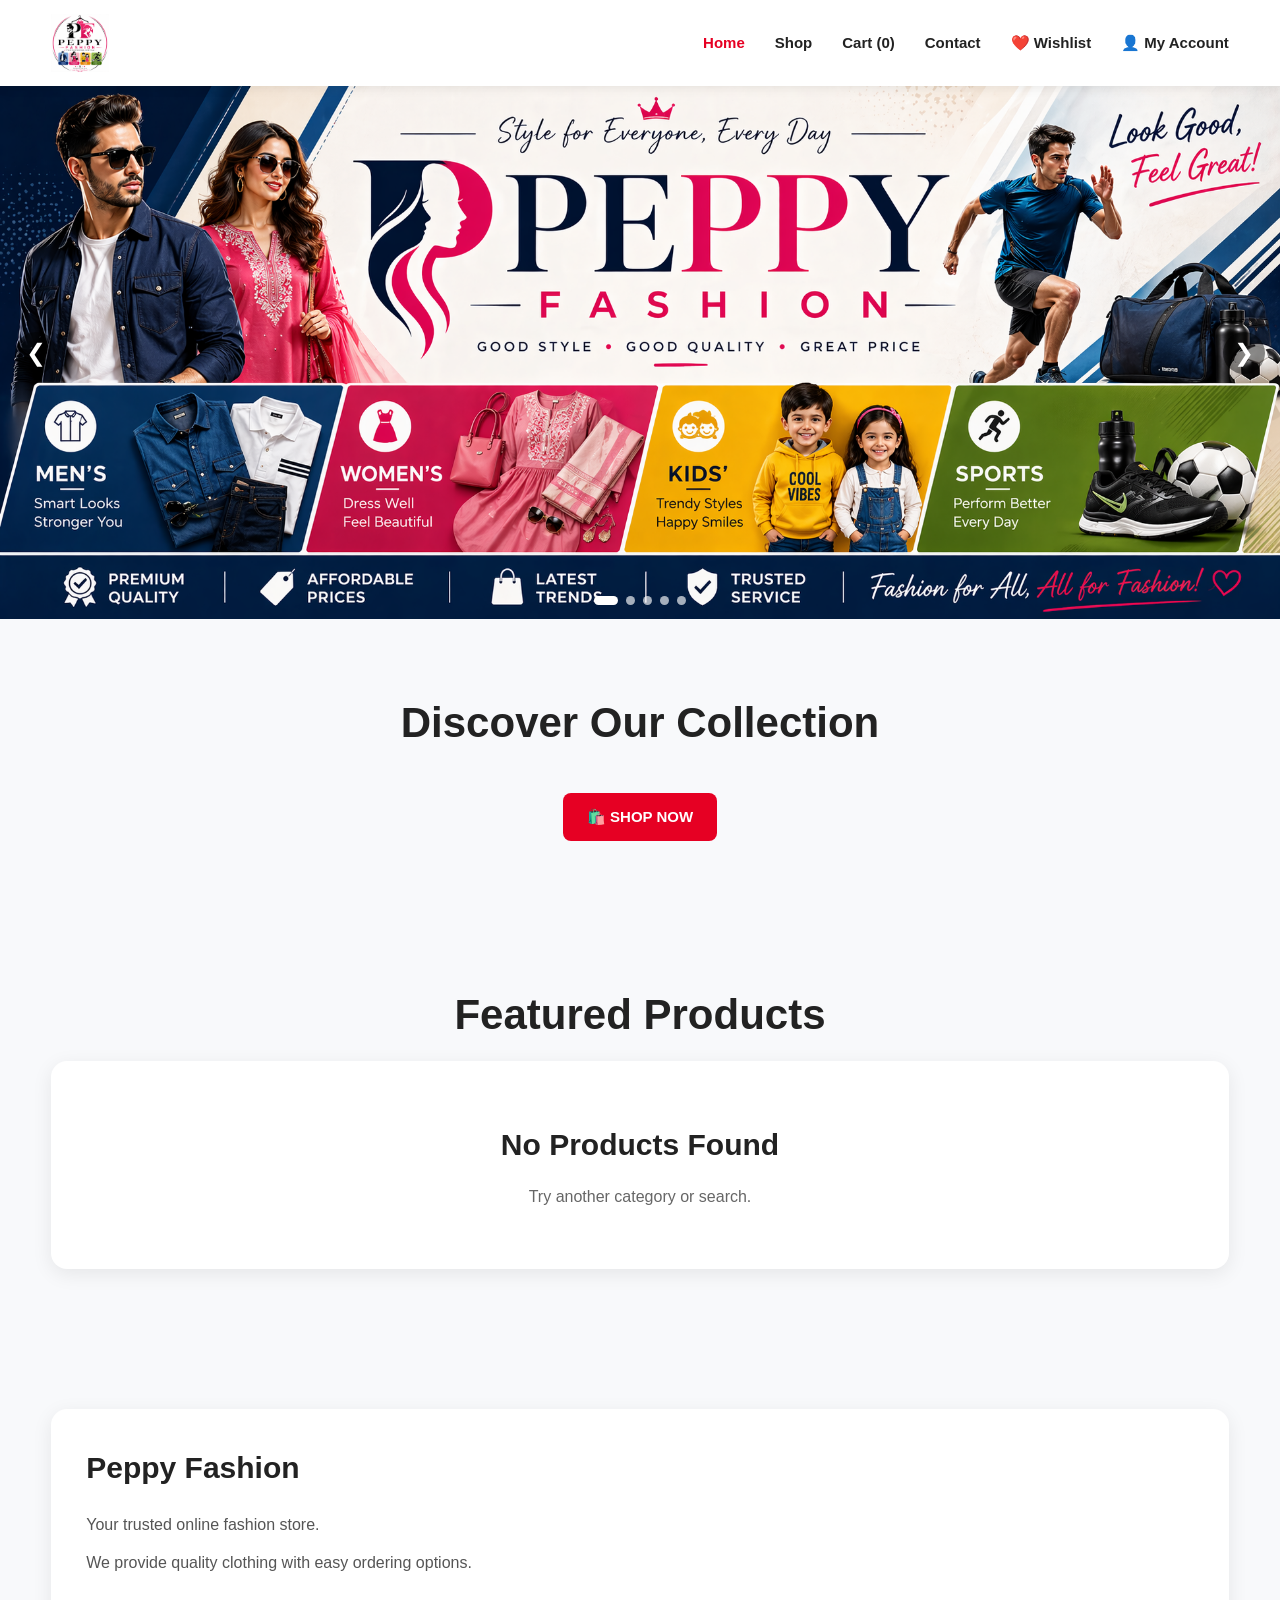
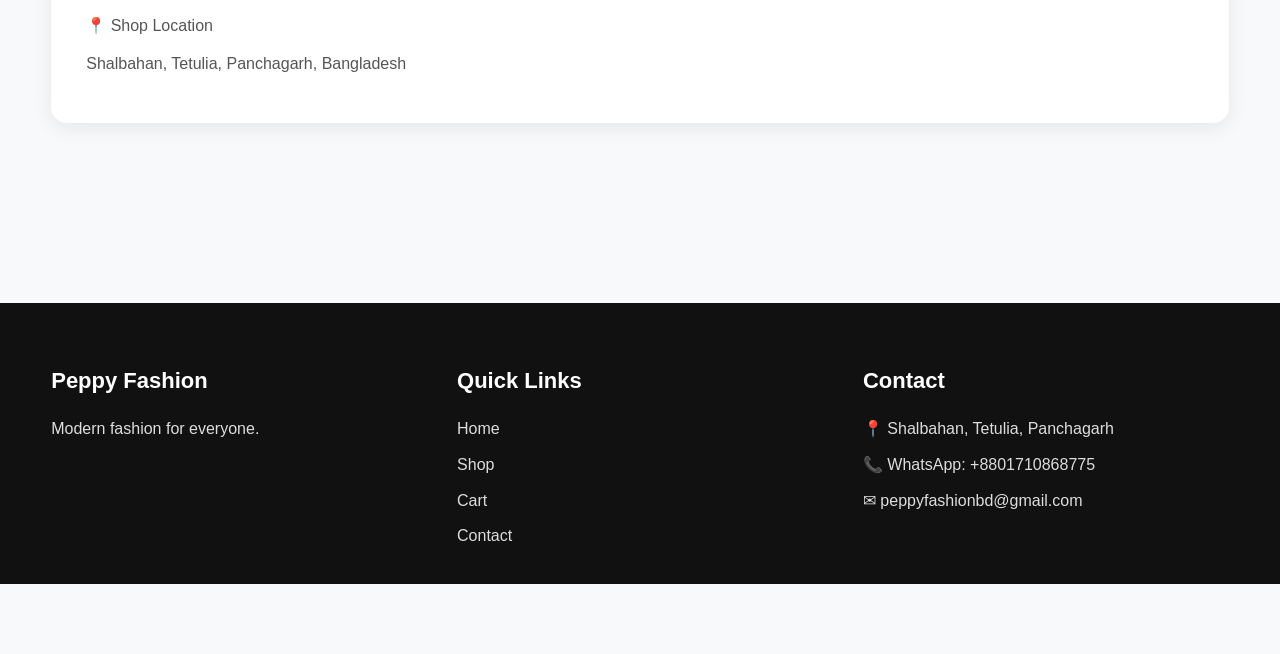
==== commit 83298186: "Add files via upload" ====
--- a/index.html
+++ b/index.html
@@ -1,1356 +1,784 @@
-<!DOCTYPE html>
-<html lang="en">
-<head>
-<meta charset="UTF-8">
-<meta name="viewport" content="width=device-width, initial-scale=1.0">
-<title>Peppy Fashion — Admin Panel</title>
-<meta name="robots" content="noindex,nofollow">
-
-<style>
-*{box-sizing:border-box;margin:0;padding:0}
-:root{
- --primary:#e83f8c;--primary-dark:#d72d79;--primary-soft:#fff0f7;--primary-pale:#fff8fb;
- --background:#f7f8fc;--card:#fff;--border:#e7e8ef;--text:#17233f;--muted:#68738b;
- --success:#22b573;--warning:#f4a62a;--danger:#dc4b5f;--shadow:0 8px 24px rgba(28,38,64,.06)
-}
-html,body{min-height:100%;font-family:Arial,Helvetica,sans-serif;background:var(--background);color:var(--text)}
-body{overflow-x:hidden}button,input,select,textarea{font:inherit}button{cursor:pointer}
-/* LOGIN */
-.login-page{min-height:100vh;display:flex;align-items:center;justify-content:center;padding:24px;background:linear-gradient(135deg,#fff7fb,#f8f9fd)}
-.login-card{width:100%;max-width:420px;background:#fff;border:1px solid var(--border);border-radius:22px;padding:34px;box-shadow:0 20px 60px rgba(30,40,70,.12)}
-.brand{text-align:center;margin-bottom:28px}.brand img{width:210px;max-width:75%;height:auto;display:block;margin:0 auto 12px}.brand h1{font-size:27px;margin-bottom:5px}.brand p{color:var(--muted);font-size:14px}
-.form-group{margin-bottom:18px}.form-group label{display:block;margin-bottom:7px;font-size:13px;font-weight:700}.form-group input{width:100%;padding:13px 14px;border:1px solid var(--border);border-radius:10px;outline:none;background:#fff}.form-group input:focus{border-color:var(--primary);box-shadow:0 0 0 3px rgba(232,63,140,.12)}
-.btn{width:100%;border:0;border-radius:10px;padding:13px 16px;background:var(--primary);color:#fff;font-weight:700}.btn:hover{background:var(--primary-dark)}.btn:disabled{opacity:.6;cursor:not-allowed}
-.message{display:none;margin-top:16px;padding:11px 13px;border-radius:9px;font-size:13px}.message.error{display:block;background:#fff1f2;color:#b42335;border:1px solid #fecdd3}.message.success{display:block;background:#effcf6;color:#16794d;border:1px solid #b7efda}
-/* APP */
-.admin-app{display:none;min-height:100vh}.admin-header{height:72px;background:linear-gradient(90deg,#ee4b94,#df347f);color:#fff;display:flex;align-items:center;justify-content:space-between;padding:0 28px;position:sticky;top:0;z-index:100;box-shadow:0 4px 16px rgba(220,47,120,.16)}
-.admin-logo{display:flex;align-items:center;gap:11px;font-size:19px;font-weight:800}.admin-logo img{height:42px;width:42px;object-fit:contain;border-radius:10px;background:#fff;padding:3px}.admin-logo span{font-size:12px;font-weight:500;opacity:.9;margin-left:2px}.header-right{display:flex;align-items:center;gap:16px}.header-date{font-size:12px;opacity:.92;text-align:right;line-height:1.35}.logout-btn{border:1px solid rgba(255,255,255,.4);background:rgba(255,255,255,.13);color:#fff;border-radius:9px;padding:9px 14px;font-size:13px;font-weight:700}.logout-btn:hover{background:rgba(255,255,255,.22)}
-.admin-layout{display:flex;min-height:calc(100vh - 72px)}
-/* SIDEBAR */
-.sidebar{width:260px;flex:0 0 260px;background:linear-gradient(180deg,#fff,#fff7fb);border-right:1px solid var(--border);padding:24px 14px;display:flex;flex-direction:column}.sidebar-brand{padding:4px 12px 22px;border-bottom:1px solid #f0dce6;margin-bottom:16px}.sidebar-brand img{width:185px;max-width:100%;height:auto;display:block}.sidebar-title{padding:8px 12px 9px;font-size:11px;font-weight:800;text-transform:uppercase;color:#a16a84;letter-spacing:.09em}.nav-btn{width:100%;display:flex;align-items:center;gap:13px;padding:12px 14px;margin-bottom:5px;border:0;border-radius:10px;background:transparent;color:#34415e;text-align:left;font-size:14px;font-weight:600;transition:.18s}.nav-btn svg{width:20px;height:20px;stroke:currentColor;flex:none}.nav-btn:hover{background:#fff0f7;color:var(--primary)}.nav-btn.active{background:linear-gradient(90deg,#e9428d,#e23a85);color:#fff;box-shadow:0 7px 18px rgba(227,57,132,.22)}.sidebar-spacer{flex:1}.sidebar-note{background:#fff;border:1px solid #f0dce6;border-radius:12px;padding:13px;margin:12px 6px 0;color:#7b6874;font-size:11px;line-height:1.5}
-/* MAIN */
-.main-content{flex:1;padding:28px;min-width:0}.topbar{display:flex;align-items:flex-start;justify-content:space-between;gap:20px;margin-bottom:24px}.page-title{margin-bottom:22px}.topbar .page-title{margin:0}.page-title h2{font-size:27px;line-height:1.15;margin-bottom:7px}.page-title p{color:var(--muted);font-size:14px}.welcome-pill{display:inline-flex;align-items:center;padding:7px 12px;background:#ffe7f1;color:#d92d78;border-radius:999px;font-size:12px;font-weight:800;margin-bottom:9px}.date-card{background:#fff;border:1px solid var(--border);border-radius:13px;padding:12px 15px;min-width:190px;box-shadow:var(--shadow)}.date-card .date-title{font-size:12px;color:var(--muted);margin-bottom:4px}.date-card strong{font-size:14px}
-/* DASHBOARD */
-.stats-grid{display:grid;grid-template-columns:repeat(4,minmax(0,1fr));gap:18px;margin-bottom:20px}.stat-card{background:#fff;border:1px solid var(--border);border-radius:14px;padding:19px;box-shadow:var(--shadow);position:relative;overflow:hidden}.stat-card:after{content:"";position:absolute;width:80px;height:80px;border-radius:50%;right:-35px;top:-35px;background:#fff1f7}.stat-top{display:flex;align-items:center;justify-content:space-between;gap:12px}.stat-icon{width:48px;height:48px;border-radius:13px;display:grid;place-items:center;background:#ffe4f0;color:var(--primary)}.stat-icon.green{background:#def8eb;color:#22a96d}.stat-icon.orange{background:#fff0d9;color:#ed9b22}.stat-icon.purple{background:#eee3ff;color:#8754e7}.stat-icon svg{width:24px;height:24px;stroke:currentColor}.stat-card .label{color:#60708d;font-size:13px;margin-top:15px}.stat-card .value{font-size:29px;font-weight:800;margin-top:5px}.stat-foot{font-size:11px;color:#7c879a;margin-top:8px}.stat-foot.good{color:#19a96a}
-.dashboard-grid{display:grid;grid-template-columns:minmax(0,1.7fr) minmax(300px,.9fr);gap:18px}.dashboard-card{background:#fff;border:1px solid var(--border);border-radius:14px;padding:20px;box-shadow:var(--shadow)}.card-head{display:flex;align-items:center;justify-content:space-between;gap:12px;margin-bottom:18px}.card-head h3{font-size:16px}.card-head p{font-size:12px;color:var(--muted);margin-top:4px}.card-icon-title{display:flex;align-items:center;gap:10px}.card-icon{width:34px;height:34px;border-radius:10px;background:#ffe8f2;color:var(--primary);display:grid;place-items:center}.card-icon svg{width:19px;height:19px;stroke:currentColor}.chart-placeholder{height:250px;border-radius:12px;background:linear-gradient(180deg,#fff8fb,#fff);border:1px solid #f5e4eb;position:relative;overflow:hidden;padding:18px}.chart-grid{height:100%;display:flex;flex-direction:column;justify-content:space-between}.chart-line{height:1px;background:#edf0f5;width:100%}.chart-message{position:absolute;inset:0;display:flex;align-items:center;justify-content:center;color:#8b94a5;font-size:13px;text-align:center;padding:30px}.quick-grid{display:grid;grid-template-columns:1fr 1fr;gap:12px}.quick-action{min-height:104px;border:1px solid #f2dce7;border-radius:12px;background:#fff8fb;color:#263653;display:flex;flex-direction:column;align-items:center;justify-content:center;gap:9px;font-weight:700}.quick-action:hover{border-color:#ef9bc1;background:#fff0f7;color:var(--primary)}.quick-action svg{width:27px;height:27px;stroke:var(--primary)}.dashboard-status{margin-top:18px;display:flex;align-items:center;gap:9px;padding:12px 13px;border-radius:10px;background:#f0fbf6;color:#168253;font-size:12px;font-weight:700}.status-dot{width:8px;height:8px;border-radius:50%;background:#22b573}
-/* SHARED SECTIONS */
-.section-hidden{display:none}.products-toolbar{display:flex;gap:10px;align-items:center;margin-bottom:14px;flex-wrap:wrap}.products-search,.orders-search{flex:1;min-width:240px;padding:12px 14px;border:1px solid var(--border);border-radius:9px;font-size:14px;background:#fff;outline:none}.products-search:focus,.orders-search:focus{border-color:var(--primary);box-shadow:0 0 0 3px rgba(232,63,140,.1)}.primary-btn,.secondary-btn,.danger-btn,.restore-btn,.edit-btn,.refresh-btn{border:0;border-radius:9px;padding:11px 14px;font-size:13px;font-weight:700;cursor:pointer}.primary-btn{background:var(--primary);color:#fff}.primary-btn:hover{background:var(--primary-dark)}.secondary-btn,.refresh-btn{background:#f1f3f7;color:#26344e}.secondary-btn:hover,.refresh-btn:hover{background:#e8ebf1}.danger-btn{background:#fff0f1;color:#b42335}.restore-btn{background:#eafaf2;color:#16794d}.edit-btn{background:#eef1f6;color:#26344e}.primary-btn:disabled,.secondary-btn:disabled,.danger-btn:disabled,.restore-btn:disabled,.edit-btn:disabled{opacity:.6;cursor:not-allowed}.products-meta,.orders-meta{font-size:13px;color:#667085;margin:8px 0 12px}.products-table-wrap,.orders-table-wrap{background:#fff;border:1px solid var(--border);border-radius:12px;overflow:auto;box-shadow:var(--shadow)}.products-table{width:100%;min-width:1900px;border-collapse:collapse}.products-table th,.products-table td,.orders-table th,.orders-table td{padding:11px 12px;border-bottom:1px solid #edf0f3;text-align:left;vertical-align:middle;font-size:13px}.products-table th,.orders-table th{background:#fafbfc;font-weight:700;color:#344054;white-space:nowrap}.product-thumb{width:44px;height:44px;border-radius:8px;object-fit:cover;background:#f2f4f7;display:block}.product-name{font-weight:600;color:#111827;max-width:240px}.product-description{max-width:320px;white-space:normal;line-height:1.4;color:#475467}.product-sizes{max-width:180px;white-space:normal}.product-collection,.product-subcategory,.product-badge{white-space:nowrap}.product-price{white-space:nowrap}.no-image{color:#98a2b3;font-size:12px}.product-id{color:#667085;white-space:nowrap}.product-actions{display:flex;gap:6px;flex-wrap:wrap}.product-inline-input,.product-status-select,.product-featured-select{padding:7px 8px;border:1px solid #d9dce3;border-radius:6px;font-size:12px;background:#fff}.product-inline-input{width:75px}.products-loading,.products-error,.products-empty,.orders-empty,.orders-loading,.orders-error{padding:22px;text-align:center;color:#667085}.products-error,.orders-error{color:#b42318}
-/* ORDERS */
-.orders-toolbar{display:flex;gap:12px;align-items:center;justify-content:space-between;margin-bottom:16px;flex-wrap:wrap}.orders-table{width:100%;min-width:900px;border-collapse:collapse}.order-id{font-weight:700;white-space:nowrap}.order-customer{font-weight:600}.order-phone,.order-date{white-space:nowrap;color:#4b5563}.status-select{padding:7px 9px;border:1px solid var(--border);border-radius:7px;background:#fff;min-width:125px}.view-btn{border:1px solid var(--border);background:#fff;border-radius:7px;padding:7px 10px;font-size:12px;font-weight:600;white-space:nowrap}.view-btn:hover{background:#f9fafb}
-/* MODALS */
-.modal-backdrop{display:none;position:fixed;inset:0;background:rgba(17,24,39,.58);z-index:300;padding:20px;overflow-y:auto}.modal-backdrop.open{display:flex;align-items:center;justify-content:center}.order-modal{width:100%;max-width:760px;background:#fff;border-radius:15px;box-shadow:0 20px 55px rgba(0,0,0,.22);overflow:hidden}.modal-header{padding:18px 20px;border-bottom:1px solid var(--border);display:flex;align-items:center;justify-content:space-between;gap:12px}.modal-header h3{font-size:18px}.modal-close{border:0;background:#f2f4f7;color:#344054;width:34px;height:34px;border-radius:9px;font-size:22px;line-height:1}.modal-body{padding:20px}.product-modal .modal-body{max-height:75vh;overflow:auto}.product-form-grid{display:grid;grid-template-columns:repeat(2,minmax(0,1fr));gap:14px}.product-form-group{display:flex;flex-direction:column;gap:6px}.product-form-group.full{grid-column:1/-1}.product-form-group label{font-size:12px;font-weight:700;color:#344054}.product-form-group input,.product-form-group select,.product-form-group textarea{width:100%;box-sizing:border-box;padding:10px 11px;border:1px solid #d9dce3;border-radius:7px;font:inherit;background:#fff}.product-form-group textarea{min-height:100px;resize:vertical}.product-gallery-manager{border:1px solid #e4e7ec;border-radius:9px;padding:12px;background:#fafbfc}.product-gallery-list{display:flex;flex-wrap:wrap;gap:10px;margin-bottom:10px}.product-gallery-item{width:150px;background:#fff;border:1px solid #e3e6eb;border-radius:8px;padding:8px;position:relative}.product-gallery-preview{width:100%;height:120px;object-fit:cover;border-radius:6px;background:#f2f4f7;display:block}.product-gallery-label{font-size:11px;font-weight:700;color:#344054;margin:6px 0}.product-gallery-actions{display:flex;gap:5px;flex-wrap:wrap}.product-gallery-actions button{border:0;border-radius:6px;padding:6px 8px;font-size:11px;font-weight:600;cursor:pointer}.gallery-primary{background:#111827;color:#fff}.gallery-set-primary{background:#e5e7eb;color:#111827}.gallery-replace{background:#eef2ff;color:#3730a3}.gallery-remove{background:#fee2e2;color:#991b1b}.product-gallery-empty{font-size:12px;color:#667085;padding:8px 0}.product-gallery-upload{display:flex;gap:8px;align-items:center;flex-wrap:wrap}.product-gallery-upload input{max-width:100%}.product-gallery-help{font-size:11px;color:#667085;margin-top:8px;line-height:1.45}.product-form-actions{display:flex;justify-content:flex-end;gap:8px;margin-top:18px}
-.order-detail-grid{display:grid;grid-template-columns:repeat(2,minmax(0,1fr));gap:12px}.detail-box{border:1px solid var(--border);border-radius:10px;padding:12px}.detail-label{font-size:11px;color:var(--muted);margin-bottom:5px}.detail-value{font-size:13px;line-height:1.5}.order-note-box{margin-top:14px;border-radius:10px;background:#fff8fb;border:1px solid #f2dce7;padding:13px;font-size:13px;line-height:1.5}
-/* RESPONSIVE */
-@media(max-width:1100px){.sidebar{width:220px;flex-basis:220px}.stats-grid{grid-template-columns:repeat(2,minmax(0,1fr))}.dashboard-grid{grid-template-columns:1fr}.main-content{padding:22px}}
-
-/* PHYSICAL STORE / POS */
-.store-toolbar{display:flex;gap:10px;align-items:center;justify-content:space-between;flex-wrap:wrap;margin-bottom:16px}.store-tabs{display:flex;gap:8px;flex-wrap:wrap}.store-tab{border:1px solid var(--border);background:#fff;color:#344054;border-radius:9px;padding:10px 13px;font-size:13px;font-weight:700}.store-tab.active{background:var(--primary);color:#fff;border-color:var(--primary)}.store-panel{display:none}.store-panel.active{display:block}.store-stat-grid{display:grid;grid-template-columns:repeat(4,minmax(0,1fr));gap:14px;margin-bottom:18px}.store-mini{background:#fff;border:1px solid var(--border);border-radius:13px;padding:16px;box-shadow:var(--shadow)}.store-mini .label{font-size:12px;color:var(--muted)}.store-mini .value{font-size:24px;font-weight:800;margin-top:5px}.store-grid{display:grid;grid-template-columns:minmax(0,1.15fr) minmax(330px,.85fr);gap:18px}.store-card{background:#fff;border:1px solid var(--border);border-radius:14px;padding:18px;box-shadow:var(--shadow)}.store-card h3{font-size:16px;margin-bottom:14px}.store-form-grid{display:grid;grid-template-columns:repeat(2,minmax(0,1fr));gap:12px}.store-form-group{display:flex;flex-direction:column;gap:6px}.store-form-group.full{grid-column:1/-1}.store-form-group label{font-size:12px;font-weight:700;color:#344054}.store-form-group input,.store-form-group select,.store-form-group textarea{width:100%;padding:10px 11px;border:1px solid #d9dce3;border-radius:8px;background:#fff}.store-form-group textarea{min-height:72px;resize:vertical}.store-item-row{display:grid;grid-template-columns:2fr 72px 105px 105px 36px;gap:7px;align-items:center;margin-bottom:8px}.store-item-row input,.store-item-row select{width:100%;padding:9px;border:1px solid #d9dce3;border-radius:7px}.store-remove{border:0;background:#fff0f1;color:#b42335;border-radius:7px;height:36px;font-weight:800}.store-totals{margin-top:14px;border-top:1px solid #edf0f3;padding-top:12px}.store-total-line{display:flex;justify-content:space-between;gap:12px;padding:5px 0;font-size:13px}.store-total-line.grand{font-size:17px;font-weight:800;padding-top:9px}.store-actions{display:flex;gap:8px;justify-content:flex-end;margin-top:14px;flex-wrap:wrap}.store-table-wrap{background:#fff;border:1px solid var(--border);border-radius:12px;overflow:auto;box-shadow:var(--shadow)}.store-table{width:100%;min-width:1050px;border-collapse:collapse}.store-table th,.store-table td{padding:10px 12px;border-bottom:1px solid #edf0f3;text-align:left;font-size:12px;vertical-align:middle}.store-table th{background:#fafbfc;font-weight:700;white-space:nowrap}.store-empty{padding:22px;text-align:center;color:#667085}.receipt-preview{border:1px dashed #d6dae3;background:#fff;padding:18px;max-width:420px;margin:0 auto;font-size:12px}.receipt-head{text-align:center;border-bottom:1px dashed #cfd3dc;padding-bottom:12px;margin-bottom:12px}.receipt-head h2{font-size:20px}.receipt-line{display:flex;justify-content:space-between;gap:12px;padding:4px 0}.receipt-items{border-top:1px dashed #cfd3dc;border-bottom:1px dashed #cfd3dc;margin:9px 0;padding:8px 0}.receipt-foot{text-align:center;margin-top:14px;color:#667085}.receipt-print-only{display:none}.store-help{font-size:11px;color:#667085;line-height:1.5;margin-top:8px}.expense-badge{display:inline-block;padding:4px 7px;border-radius:999px;background:#fff0f1;color:#b42335;font-weight:700}
-@media(max-width:700px){.admin-header{height:64px;padding:0 14px}.admin-logo{font-size:16px}.admin-logo img{height:36px;width:36px}.admin-logo span,.header-date{display:none}.admin-layout{display:block}.sidebar{width:100%;flex-basis:auto;display:flex;flex-direction:row;gap:6px;overflow-x:auto;padding:9px;border-right:0;border-bottom:1px solid var(--border);position:sticky;top:64px;z-index:90}.sidebar-brand,.sidebar-title,.sidebar-spacer,.sidebar-note{display:none}.nav-btn{width:auto;flex:0 0 auto;white-space:nowrap;margin:0;padding:10px 12px}.main-content{padding:17px 13px}.topbar{align-items:flex-start;margin-bottom:18px}.page-title h2{font-size:23px}.date-card{display:none}.stats-grid{grid-template-columns:repeat(2,minmax(0,1fr));gap:10px}.stat-card{padding:14px}.stat-icon{width:40px;height:40px}.stat-card .value{font-size:22px}.stat-card .label{font-size:11px;margin-top:11px}.stat-foot{font-size:10px}.dashboard-card{padding:15px}.quick-grid{gap:9px}.quick-action{min-height:88px;font-size:12px}.products-search,.orders-search{min-width:100%}.products-toolbar .primary-btn,.products-toolbar .secondary-btn,.orders-toolbar .refresh-btn{flex:1}.product-form-grid{grid-template-columns:1fr}.product-form-group.full{grid-column:auto}.order-detail-grid{grid-template-columns:1fr}.login-card{padding:26px 22px}}
-@media(max-width:420px){.stats-grid{gap:8px}.stat-card{padding:11px}.stat-card .value{font-size:20px}.stat-icon{width:36px;height:36px}.stat-icon svg{width:20px;height:20px}.main-content{padding:14px 10px}}
-
-/* FINAL PHYSICAL STORE UI */
-.store-shell{display:flex;flex-direction:column;gap:16px}.store-hero{display:flex;align-items:flex-start;justify-content:space-between;gap:18px;background:linear-gradient(135deg,#fff,#fff4f9);border:1px solid #f1dbe6;border-radius:18px;padding:22px}.store-kicker{font-size:10px;letter-spacing:.12em;font-weight:900;color:#d92d78;margin-bottom:5px}.store-hero h2{font-size:28px;margin-bottom:6px}.store-hero p{font-size:13px;color:var(--muted);max-width:760px;line-height:1.55}.store-tabs{display:flex;gap:8px;overflow:auto;padding-bottom:2px}.store-tab{white-space:nowrap;border:1px solid var(--border);background:#fff;color:#344054;border-radius:10px;padding:11px 14px;font-size:13px;font-weight:800}.store-tab.active{background:var(--primary);color:#fff;border-color:var(--primary);box-shadow:0 7px 18px rgba(227,57,132,.2)}.store-panel{display:none}.store-panel.active{display:block}.store-stat-grid{display:grid;grid-template-columns:repeat(4,minmax(0,1fr));gap:12px;margin-bottom:16px}.store-stat-grid-6{grid-template-columns:repeat(6,minmax(0,1fr))}.store-mini{background:#fff;border:1px solid var(--border);border-radius:13px;padding:14px;box-shadow:var(--shadow);min-width:0}.store-mini span{display:block;font-size:11px;color:var(--muted);white-space:nowrap;overflow:hidden;text-overflow:ellipsis}.store-mini strong{display:block;font-size:20px;margin-top:6px;overflow:hidden;text-overflow:ellipsis}.store-pos-layout{display:grid;grid-template-columns:minmax(0,1.35fr) minmax(320px,.65fr);gap:16px}.store-grid-2{display:grid;grid-template-columns:minmax(0,1fr) minmax(320px,.85fr);gap:16px;margin-bottom:16px}.store-card{background:#fff;border:1px solid var(--border);border-radius:15px;padding:18px;box-shadow:var(--shadow)}.store-card-head{display:flex;align-items:flex-start;justify-content:space-between;gap:12px;margin-bottom:15px}.store-card h3{font-size:16px}.store-card-head p{font-size:11px;color:var(--muted);margin-top:4px;line-height:1.45}.store-live{font-size:10px;font-weight:900;color:#178653;background:#e9fbf2;border:1px solid #c9f1dc;border-radius:999px;padding:5px 8px}.store-form-grid{display:grid;grid-template-columns:repeat(2,minmax(0,1fr));gap:12px}.store-form-group{display:flex;flex-direction:column;gap:6px}.store-form-group.full{grid-column:1/-1}.store-form-group label{font-size:11px;font-weight:800;color:#344054}.store-form-group input,.store-form-group select,.store-form-group textarea,.store-filter-row input,.store-filter-row select{width:100%;padding:10px 11px;border:1px solid #d9dce3;border-radius:9px;background:#fff;outline:none}.store-form-group input:focus,.store-form-group select:focus,.store-form-group textarea:focus{border-color:var(--primary);box-shadow:0 0 0 3px rgba(232,63,140,.08)}.store-form-group textarea{min-height:72px;resize:vertical}.store-add-item{margin-top:9px}.store-item-row{display:grid;grid-template-columns:110px minmax(150px,2fr) 95px 80px 105px 36px;gap:7px;align-items:center;margin-bottom:8px}.store-item-row input,.store-item-row select{width:100%;padding:9px;border:1px solid #d9dce3;border-radius:8px;background:#fff}.store-item-type{font-size:11px;font-weight:800;padding:9px;border-radius:8px;border:1px solid #d9dce3;background:#fff}.store-item-size{min-width:0}.store-item-total{font-weight:800;font-size:12px;text-align:right;white-space:nowrap}.store-remove{border:0;background:#fff0f1;color:#b42335;border-radius:8px;height:36px;font-weight:900}.store-item-stock{font-size:10px;color:#667085;margin-top:-4px}.store-totals-card{margin-top:16px;padding:14px;border-radius:12px;background:#fafbfc;border:1px solid #edf0f3}.store-totals-card>div{display:flex;align-items:center;justify-content:space-between;gap:12px;padding:7px 0;font-size:13px}.store-totals-card .grand{font-size:18px;font-weight:900;border-top:1px dashed #dfe3ea;margin-top:4px;padding-top:12px}.store-totals-card .due{font-size:15px;font-weight:900;color:#b42335}.store-discount-wrap{display:flex;align-items:center;gap:10px}.store-discount-wrap input{width:85px;padding:7px 8px;border:1px solid #d9dce3;border-radius:7px}.store-money-input{max-width:180px;padding:8px;border:1px solid #d9dce3;border-radius:8px;text-align:right}.store-payment-grid{margin-top:14px}.store-actions{display:flex;justify-content:flex-end;gap:8px;flex-wrap:wrap;margin-top:14px}.store-actions-inline{display:flex;gap:8px;align-items:center;flex-wrap:wrap}.store-sticky-actions{position:sticky;bottom:8px;background:rgba(255,255,255,.96);padding-top:10px}.receipt-preview{border:1px dashed #d3d8e2;background:#fff;max-width:390px;margin:0 auto;padding:18px;min-height:300px;font-size:12px}.receipt-placeholder{display:grid;place-items:center;min-height:260px;text-align:center;color:#98a2b3}.receipt-head{text-align:center;border-bottom:1px dashed #cfd3dc;padding-bottom:10px;margin-bottom:10px}.receipt-head img{max-width:120px;max-height:50px;object-fit:contain;margin-bottom:5px}.receipt-head h2{font-size:19px}.receipt-line{display:flex;justify-content:space-between;gap:10px;padding:4px 0}.receipt-items{border-top:1px dashed #cfd3dc;border-bottom:1px dashed #cfd3dc;margin:8px 0;padding:8px 0}.receipt-item{display:grid;grid-template-columns:1fr auto;gap:8px;padding:4px 0}.receipt-foot{text-align:center;margin-top:12px;color:#667085;line-height:1.5}.store-toolbar{display:flex;gap:10px;align-items:center;justify-content:space-between;flex-wrap:wrap;margin-bottom:12px}.store-filter-row{display:flex;gap:8px;align-items:center;flex-wrap:wrap}.store-filter-row input{min-width:130px}.store-table-wrap{background:#fff;border:1px solid var(--border);border-radius:12px;overflow:auto}.store-table{width:100%;min-width:1080px;border-collapse:collapse}.store-table th,.store-table td{padding:10px 11px;border-bottom:1px solid #edf0f3;text-align:left;font-size:12px;vertical-align:middle}.store-table th{background:#fafbfc;white-space:nowrap;font-weight:800}.store-table td strong{font-weight:800}.store-empty{padding:25px;text-align:center;color:#667085}.store-summary-list{display:flex;flex-direction:column;gap:7px}.store-summary-item{display:flex;align-items:center;justify-content:space-between;gap:10px;padding:9px 10px;background:#fafbfc;border:1px solid #edf0f3;border-radius:9px;font-size:12px}.store-summary-item span{color:#667085}.store-pnl{display:grid;grid-template-columns:repeat(4,minmax(0,1fr));gap:10px}.store-pnl-box{padding:14px;border:1px solid #edf0f3;border-radius:10px;background:#fafbfc}.store-pnl-box span{display:block;color:#667085;font-size:11px}.store-pnl-box strong{display:block;font-size:18px;margin-top:5px}.store-report-toolbar{display:flex;justify-content:space-between;align-items:center;gap:14px;flex-wrap:wrap}.store-report-toolbar label{font-size:11px;font-weight:800;color:#344054;display:flex;align-items:center;gap:5px}.store-report-toolbar input{padding:9px;border:1px solid #d9dce3;border-radius:8px}.expense-badge{display:inline-block;padding:4px 7px;border-radius:999px;background:#fff0f1;color:#b42335;font-weight:800}
-@media(max-width:1200px){.store-stat-grid-6{grid-template-columns:repeat(3,minmax(0,1fr))}.store-pos-layout{grid-template-columns:1fr}.store-grid-2{grid-template-columns:1fr}.store-pnl{grid-template-columns:repeat(2,minmax(0,1fr))}}
-@media(max-width:760px){.store-hero{padding:16px;flex-direction:column}.store-hero h2{font-size:22px}.store-tabs{margin:0 -2px}.store-tab{padding:10px 12px}.store-stat-grid,.store-stat-grid-6{grid-template-columns:repeat(2,minmax(0,1fr));gap:9px}.store-card{padding:14px}.store-form-grid{grid-template-columns:1fr}.store-form-group.full{grid-column:auto}.store-item-row{grid-template-columns:1fr 1fr 1fr;gap:6px;padding:10px;background:#fafbfc;border:1px solid #edf0f3;border-radius:10px}.store-item-row .store-item-type{grid-column:1}.store-item-row .store-item-product{grid-column:2/4}.store-item-row .store-item-size{grid-column:1}.store-item-row .store-item-qty{grid-column:2}.store-item-row .store-item-price{grid-column:3}.store-item-row .store-item-total{grid-column:1/3;text-align:left}.store-item-row .store-remove{grid-column:3}.store-payment-grid{margin-top:10px}.store-toolbar{align-items:stretch}.store-toolbar>.products-search{min-width:100%}.store-filter-row{width:100%}.store-filter-row input,.store-filter-row select{flex:1;min-width:0}.store-report-toolbar{align-items:stretch}.store-report-toolbar .store-filter-row,.store-report-toolbar .store-actions-inline{width:100%}.store-report-toolbar .store-actions-inline button{flex:1}.store-pnl{grid-template-columns:1fr}.receipt-preview{max-width:100%}}
-
-</style>
-
-</head>
-<body>
-
-<div id="loginPage" class="login-page">
-    <div class="login-card">
-        <div class="brand">
-            <img src="../assets/images/logo/logo.png" alt="Peppy Fashion">
-            <h1>Administrator Panel</h1>
-            <p>Manage your Peppy Fashion store</p>
-        </div>
-        <form id="loginForm">
-            <div class="form-group">
-                <label for="adminToken">Admin Token</label>
-                <input id="adminToken" type="password" placeholder="Enter your admin token" autocomplete="current-password" required>
-            </div>
-            <button id="loginButton" class="btn" type="submit">Sign In</button>
-        </form>
-        <div id="loginMessage" class="message"></div>
-    </div>
-</div>
-
-<div id="adminApp" class="admin-app">
-    <header class="admin-header">
-        <div class="admin-logo">
-            <img src="../assets/images/logo/logo.png" alt="Peppy Fashion">
-            <span>Peppy Fashion Admin</span>
-        </div>
-        <div class="header-right">
-            <div class="header-date">Administrator<br><strong>Store Management</strong></div>
-            <button id="logoutButton" class="logout-btn" type="button">Logout</button>
-        </div>
-    </header>
-
-    <div class="admin-layout">
-        <aside class="sidebar">
-            <div class="sidebar-brand"><img src="../assets/images/logo/logo.png" alt="Peppy Fashion"></div>
-            <div class="sidebar-title">Management</div>
-
-            <button class="nav-btn active" data-section="dashboard" type="button">
-                <svg viewBox="0 0 24 24" fill="none" stroke="currentColor" stroke-width="2"><path d="M3 11.5 12 4l9 7.5"/><path d="M5.5 10.5V20h13v-9.5"/><path d="M9.5 20v-5h5v5"/></svg>
-                Dashboard
-            </button>
-            <button class="nav-btn" data-section="products" type="button">
-                <svg viewBox="0 0 24 24" fill="none" stroke="currentColor" stroke-width="2"><path d="m7 7 5-4 5 4v4l-5 3-5-3V7Z"/><path d="m3 12 9 5 9-5"/><path d="m3 16 9 5 9-5"/></svg>
-                Products
-            </button>
-            <button class="nav-btn" data-section="orders" type="button">
-                <svg viewBox="0 0 24 24" fill="none" stroke="currentColor" stroke-width="2"><path d="M3 4h2l2.4 11.2a2 2 0 0 0 2 1.6h7.8a2 2 0 0 0 1.9-1.4L21 8H6"/><circle cx="10" cy="20" r="1"/><circle cx="18" cy="20" r="1"/></svg>
-                Orders
-            </button>
-            <button class="nav-btn" data-section="store" type="button">
-                <svg viewBox="0 0 24 24" fill="none" stroke="currentColor" stroke-width="2"><circle cx="12" cy="12" r="3"/><path d="M19.4 15a1.8 1.8 0 0 0 .36 2l.06.06-1.4 1.4-.06-.06a1.8 1.8 0 0 0-2-.36 1.8 1.8 0 0 0-1.1 1.65V20h-2v-.31A1.8 1.8 0 0 0 12.2 18a1.8 1.8 0 0 0-2.02.36l-.06.06-1.4-1.4.06-.06a1.8 1.8 0 0 0 .36-2 1.8 1.8 0 0 0-1.65-1.1H7v-2h.31A1.8 1.8 0 0 0 9 10.2a1.8 1.8 0 0 0-.36-2l-.06-.06 1.4-1.4.06.06a1.8 1.8 0 0 0 2 .36A1.8 1.8 0 0 0 13.1 5.5V5h2v.31a1.8 1.8 0 0 0 1.1 1.65 1.8 1.8 0 0 0 2-.36l.06-.06 1.4 1.4-.06.06a1.8 1.8 0 0 0-.36 2A1.8 1.8 0 0 0 20.9 11H21v2h-.31A1.8 1.8 0 0 0 19.4 15Z"/></svg>
-                Store Data
-            </button>
-
-            <div class="sidebar-spacer"></div>
-            <div class="sidebar-note">Your existing Google Sheet, Apps Script backend and public website remain connected to this Admin Panel.</div>
-        </aside>
-
-        <main class="main-content">
-            <section id="dashboardSection">
-                <div class="topbar">
-                    <div class="page-title">
-                        <div class="welcome-pill">Welcome Back!</div>
-                        <h2>Welcome to Peppy Fashion Admin</h2>
-                        <p>Manage your products, orders and store operations from here.</p>
-                    </div>
-                    <div class="date-card"><div class="date-title">Today</div><strong id="dashboardDate">Store Dashboard</strong></div>
-                </div>
-
-                <div class="stats-grid">
-                    <div class="stat-card"><div class="stat-top"><div><div class="label">Total Products</div><div id="totalProducts" class="value">—</div></div><div class="stat-icon"><svg viewBox="0 0 24 24" fill="none" stroke="currentColor" stroke-width="2"><path d="m12 3 8 4.5v9L12 21l-8-4.5v-9L12 3Z"/><path d="m4.5 7.5 7.5 4 7.5-4M12 12v9"/></svg></div></div><div class="stat-foot good">Live product inventory</div></div>
-                    <div class="stat-card"><div class="stat-top"><div><div class="label">Active Products</div><div id="activeProducts" class="value">—</div></div><div class="stat-icon green"><svg viewBox="0 0 24 24" fill="none" stroke="currentColor" stroke-width="2"><path d="m5 12 4 4L19 6"/></svg></div></div><div class="stat-foot good">Currently visible</div></div>
-                    <div class="stat-card"><div class="stat-top"><div><div class="label">Out of Stock</div><div id="outOfStock" class="value">—</div></div><div class="stat-icon orange"><svg viewBox="0 0 24 24" fill="none" stroke="currentColor" stroke-width="2"><path d="M12 3 2.5 20h19L12 3Z"/><path d="M12 9v5M12 17h.01"/></svg></div></div><div class="stat-foot">Needs attention</div></div>
-                    <div class="stat-card"><div class="stat-top"><div><div class="label">Total Orders</div><div id="totalOrders" class="value">—</div></div><div class="stat-icon purple"><svg viewBox="0 0 24 24" fill="none" stroke="currentColor" stroke-width="2"><path d="M6 3h12v18H6z"/><path d="M9 7h6M9 11h6M9 15h4"/></svg></div></div><div class="stat-foot good">Orders in your system</div></div>
-                </div>
-
-                <div class="dashboard-grid">
-                    <div class="dashboard-card">
-                        <div class="card-head"><div class="card-icon-title"><div class="card-icon"><svg viewBox="0 0 24 24" fill="none" stroke="currentColor" stroke-width="2"><path d="M3 17 9 11l4 4 8-9"/><path d="M17 6h4v4"/></svg></div><div><h3>Store Overview</h3><p>Live connection to your existing store backend</p></div></div></div>
-                        <div class="chart-placeholder"><div class="chart-grid"><div class="chart-line"></div><div class="chart-line"></div><div class="chart-line"></div><div class="chart-line"></div><div class="chart-line"></div></div><div class="chart-message">Dashboard statistics are connected to your existing Google Sheet and Apps Script backend.</div></div>
-                        <div class="dashboard-status"><span class="status-dot"></span> Backend Connected — your existing website data is being used</div>
-                    </div>
-
-                    <div class="dashboard-card">
-                        <div class="card-head"><div class="card-icon-title"><div class="card-icon"><svg viewBox="0 0 24 24" fill="none" stroke="currentColor" stroke-width="2"><path d="M12 3v18M3 12h18"/></svg></div><div><h3>Quick Actions</h3><p>Common store tasks</p></div></div></div>
-                        <div class="quick-grid">
-                            <button class="quick-action" type="button" onclick="document.querySelector('.nav-btn[data-section=\'products\']').click();setTimeout(function(){document.getElementById('addProductButton').click();},80)"><svg viewBox="0 0 24 24" fill="none" stroke="currentColor" stroke-width="2"><path d="M12 5v14M5 12h14"/></svg>Add Product</button>
-                            <button class="quick-action" type="button" onclick="document.querySelector('.nav-btn[data-section=\'orders\']').click()"><svg viewBox="0 0 24 24" fill="none" stroke="currentColor" stroke-width="2"><path d="M3 4h2l2.4 11.2a2 2 0 0 0 2 1.6h7.8a2 2 0 0 0 1.9-1.4L21 8H6"/><circle cx="10" cy="20" r="1"/><circle cx="18" cy="20" r="1"/></svg>View Orders</button>
-                            <button class="quick-action" type="button" onclick="document.querySelector('.nav-btn[data-section=\'products\']').click()"><svg viewBox="0 0 24 24" fill="none" stroke="currentColor" stroke-width="2"><path d="m12 3 8 4.5v9L12 21l-8-4.5v-9L12 3Z"/><path d="m4.5 7.5 7.5 4 7.5-4"/></svg>Manage Products</button>
-                            <button class="quick-action" type="button" onclick="document.querySelector('.nav-btn[data-section=\'store\']').click()"><svg viewBox="0 0 24 24" fill="none" stroke="currentColor" stroke-width="2"><circle cx="12" cy="12" r="3"/><path d="M19.4 15a1.8 1.8 0 0 0 .36 2l.06.06-1.4 1.4-.06-.06a1.8 1.8 0 0 0-2-.36 1.8 1.8 0 0 0-1.1 1.65V20h-2v-.31A1.8 1.8 0 0 0 12.2 18a1.8 1.8 0 0 0-2.02.36l-.06.06-1.4-1.4.06-.06a1.8 1.8 0 0 0 .36-2 1.8 1.8 0 0 0-1.65-1.1H7v-2h.31A1.8 1.8 0 0 0 9 10.2a1.8 1.8 0 0 0-.36-2l-.06-.06 1.4-1.4.06.06a1.8 1.8 0 0 0 2 .36A1.8 1.8 0 0 0 13.1 5.5V5h2v.31a1.8 1.8 0 0 0 1.1 1.65 1.8 1.8 0 0 0 2-.36l.06-.06 1.4 1.4-.06.06a1.8 1.8 0 0 0-.36 2A1.8 1.8 0 0 0 20.9 11H21v2h-.31A1.8 1.8 0 0 0 19.4 15Z"/></svg>Store Data</button>
-                        </div>
-                    </div>
-                </div>
-            </section>
-
-            <section id="productsSection" class="section-hidden">
-                <div class="page-title"><h2>Products</h2><p>Manage products from the existing Peppy Fashion Products sheet</p></div>
-                <div class="products-toolbar"><input id="productsSearch" class="products-search" type="search" placeholder="Search product ID, name, category or collection..." autocomplete="off"><button id="refreshProductsButton" class="secondary-btn" type="button">Refresh Products</button><button id="addProductButton" class="primary-btn" type="button">+ Add Product</button></div>
-                <div id="productsMeta" class="products-meta">Loading products...</div>
-                <div class="products-table-wrap"><div id="productsLoading" class="products-loading">Loading products...</div><div id="productsError" class="products-error" style="display:none;"></div><div id="productsEmpty" class="products-empty" style="display:none;">No products found.</div><table id="productsTable" class="products-table" style="display:none;"><thead><tr><th>Image</th><th>Product ID</th><th>Product Name</th><th>Main Category</th><th>Sub Category</th><th>Collection</th><th>Price</th><th>Old Price</th><th>Discount</th><th>Stock</th><th>Status</th><th>Featured</th><th>Badge</th><th>Sizes</th><th>Description</th><th>Actions</th></tr></thead><tbody id="productsTableBody"></tbody></table></div>
-            </section>
-
-            <section id="ordersSection" class="section-hidden">
-                <div class="page-title"><h2>Orders</h2><p>Manage orders from the existing Peppy Fashion Orders sheet</p></div>
-                <div class="orders-toolbar"><input id="ordersSearch" class="orders-search" type="search" placeholder="Search Order ID, customer, phone or email..." autocomplete="off"><button id="refreshOrdersButton" class="refresh-btn" type="button">Refresh Orders</button></div>
-                <div id="ordersMeta" class="orders-meta">Loading orders...</div>
-                <div class="orders-table-wrap"><div id="ordersLoading" class="orders-loading">Loading orders...</div><div id="ordersError" class="orders-error" style="display:none;"></div><div id="ordersEmpty" class="orders-empty" style="display:none;">No orders found.</div><table id="ordersTable" class="orders-table" style="display:none;"><thead><tr><th>Date</th><th>Order ID</th><th>Customer</th><th>Phone</th><th>Total</th><th>Payment</th><th>Status</th><th>Details</th></tr></thead><tbody id="ordersTableBody"></tbody></table></div>
-            </section>
-
-            <section id="storeSection" class="section-hidden">
-<div class="store-shell">
-  <div class="store-hero">
-    <div><div class="store-kicker">RETAIL OPERATIONS</div><h2>Physical Shop Management</h2><p>POS, inventory, customers, expenses, purchases, returns and reports — built for counter staff and management.</p></div>
-    <button id="storeRefreshButton" class="secondary-btn" type="button">↻ Refresh</button>
-  </div>
-  <div class="store-tabs" role="tablist">
-    <button class="store-tab active" data-store-tab="sale" type="button">🛒 New Sale</button>
-    <button class="store-tab" data-store-tab="sales" type="button">▤ Sales History</button>
-    <button class="store-tab" data-store-tab="expenses" type="button">৳ Expenses</button>
-    <button class="store-tab" data-store-tab="purchases" type="button">📦 Purchases</button>
-    <button class="store-tab" data-store-tab="returns" type="button">↩ Returns</button>
-    <button class="store-tab" data-store-tab="reports" type="button">▥ Reports</button>
-    <button class="store-tab" data-store-tab="customers" type="button">👥 Customers</button>
-  </div>
-
-  <div id="storeSalePanel" class="store-panel active">
-    <div class="store-stat-grid store-stat-grid-6">
-      <div class="store-mini"><span>Today Sales</span><strong id="storeTodaySales">৳0</strong></div>
-      <div class="store-mini"><span>Transactions</span><strong id="storeTodayTransactions">0</strong></div>
-      <div class="store-mini"><span>Paid</span><strong id="storeTodayPaid">৳0</strong></div>
-      <div class="store-mini"><span>Due</span><strong id="storeTodayDue">৳0</strong></div>
-      <div class="store-mini"><span>Expenses</span><strong id="storeTodayExpenses">৳0</strong></div>
-      <div class="store-mini"><span>Net Cash</span><strong id="storeTodayNet">৳0</strong></div>
-    </div>
-    <div class="store-pos-layout">
-      <div class="store-card store-pos-card">
-        <div class="store-card-head"><div><h3>New Counter Sale</h3><p>Website products use their current final selling price. Manual products can use any price.</p></div><span class="store-live">● LIVE</span></div>
-        <div class="store-form-grid">
-          <div class="store-form-group"><label>Customer Name</label><input id="storeCustomerName" type="text" placeholder="Walk-in Customer"></div>
-          <div class="store-form-group"><label>Customer Phone</label><input id="storeCustomerPhone" type="tel" inputmode="tel" placeholder="01XXXXXXXXX"></div>
-          <div class="store-form-group full"><label>Items</label><div id="storeItems"></div><button id="storeAddItemButton" class="secondary-btn store-add-item" type="button">+ Add Item</button></div>
-        </div>
-        <div class="store-totals-card">
-          <div><span>Subtotal</span><strong id="storeSubtotal">৳0</strong></div>
-          <div><span>Discount (%)</span><div class="store-discount-wrap"><input id="storeDiscountPct" type="number" min="0" max="100" step="0.01" value="0"><strong id="storeDiscountView">৳0</strong></div></div>
-          <div class="grand"><span>Total</span><strong id="storeTotal">৳0</strong></div>
-          <div><span>Paid Amount</span><input id="storePaid" class="store-money-input" type="number" min="0" step="0.01" value="0"></div>
-          <div class="due"><span>Due</span><strong id="storeDue">৳0</strong></div>
-        </div>
-        <div class="store-form-grid store-payment-grid">
-          <div class="store-form-group"><label>Payment Method</label><select id="storePayment"><option>Cash</option><option>bKash</option><option>Nagad</option><option>Card</option><option>Bank Transfer</option><option>Other</option></select></div>
-          <div class="store-form-group"><label>Transaction / Reference</label><input id="storeTransaction" type="text" placeholder="Optional for digital payments"></div>
-          <div class="store-form-group full"><label>Sale Note</label><textarea id="storeSaleNote" placeholder="Optional note"></textarea></div>
-        </div>
-        <div id="storeSaleMessage" class="message"></div>
-        <div class="store-actions store-sticky-actions"><button id="storeClearButton" class="secondary-btn" type="button">Clear</button><button id="storeSaveSaleButton" class="primary-btn" type="button">Save Sale</button></div>
-      </div>
-      <div class="store-card store-receipt-card"><div class="store-card-head"><div><h3>Receipt Preview</h3><p>Saved receipts remain available for reprint and PDF download.</p></div></div><div id="storeReceiptPreview" class="receipt-preview"><div class="receipt-placeholder">Complete and save a sale to generate the receipt.</div></div><div id="storeReceiptActions" class="store-actions" style="display:none"><button id="storePrintReceiptButton" class="secondary-btn" type="button">🖨 Print 80mm</button><button id="storePdfReceiptButton" class="primary-btn" type="button">↓ Download PDF</button></div></div>
-    </div>
-  </div>
-
-  <div id="storeSalesPanel" class="store-panel">
-    <div class="store-card"><div class="store-toolbar"><input id="storeSalesSearch" class="products-search" type="search" placeholder="Search receipt, customer, phone, product or transaction"><div class="store-filter-row"><input id="storeSalesFrom" type="date"><input id="storeSalesTo" type="date"><button id="storeSalesRefresh" class="secondary-btn" type="button">Refresh</button></div></div><div id="storeSalesMeta" class="products-meta"></div><div class="store-table-wrap"><table class="store-table"><thead><tr><th>Date</th><th>Receipt</th><th>Customer</th><th>Items</th><th>Total</th><th>Paid</th><th>Due</th><th>Payment</th><th>Cashier</th><th>Actions</th></tr></thead><tbody id="storeSalesBody"></tbody></table><div id="storeSalesEmpty" class="store-empty">No physical sales found.</div></div></div>
-  </div>
-
-  <div id="storeExpensesPanel" class="store-panel">
-    <div class="store-grid-2">
-      <div class="store-card"><div class="store-card-head"><div><h3>Add Expense</h3><p>Salary, bonus, welfare, food and other shop costs.</p></div></div><div class="store-form-grid">
-        <div class="store-form-group"><label>Category</label><select id="storeExpenseCategory"><option>Salary</option><option>Bonus</option><option>Welfare</option><option>Food</option><option>Rent</option><option>Electricity</option><option>Internet</option><option>Transport</option><option>Maintenance</option><option>Marketing</option><option>Packaging</option><option>Other Expense</option></select></div>
-        <div class="store-form-group"><label>Amount</label><input id="storeExpenseAmount" type="number" min="0.01" step="0.01"></div>
-        <div class="store-form-group"><label>Payment Method</label><select id="storeExpensePayment"><option>Cash</option><option>bKash</option><option>Nagad</option><option>Card</option><option>Bank Transfer</option><option>Other</option></select></div>
-        <div class="store-form-group"><label>Reference</label><input id="storeExpenseReference" type="text"></div>
-        <div class="store-form-group full"><label>Description</label><textarea id="storeExpenseDescription"></textarea></div>
-      </div><div id="storeExpenseMessage" class="message"></div><div class="store-actions"><button id="storeSaveExpenseButton" class="primary-btn" type="button">Save Expense</button></div></div>
-      <div class="store-card"><div class="store-card-head"><div><h3>Expense Summary</h3><p>Current loaded period</p></div></div><div id="storeExpenseSummary" class="store-summary-list"></div></div>
-    </div>
-    <div class="store-card store-history-card"><div class="store-toolbar"><input id="storeExpenseSearch" class="products-search" type="search" placeholder="Search category, description or reference"><div class="store-filter-row"><input id="storeExpenseFrom" type="date"><input id="storeExpenseTo" type="date"><button id="storeExpenseRefresh" class="secondary-btn" type="button">Refresh</button></div></div><div class="store-table-wrap"><table class="store-table"><thead><tr><th>Date</th><th>ID</th><th>Category</th><th>Amount</th><th>Payment</th><th>Reference</th><th>Description</th><th>User</th></tr></thead><tbody id="storeExpenseBody"></tbody></table><div id="storeExpenseEmpty" class="store-empty">No expenses found.</div></div></div>
-  </div>
-
-  <div id="storePurchasesPanel" class="store-panel">
-    <div class="store-grid-2"><div class="store-card"><div class="store-card-head"><div><h3>Purchase Stock</h3><p>Record supplier purchases and increase inventory.</p></div></div><div class="store-form-grid">
-      <div class="store-form-group"><label>Supplier</label><input id="storePurchaseSupplier" type="text" placeholder="Supplier name"></div><div class="store-form-group"><label>Supplier Phone</label><input id="storePurchaseSupplierPhone" type="tel"></div>
-      <div class="store-form-group full"><label>Product</label><select id="storePurchaseProduct"></select></div><div class="store-form-group"><label>Size</label><input id="storePurchaseSize" type="text"></div><div class="store-form-group"><label>Quantity</label><input id="storePurchaseQty" type="number" min="1" step="1" value="1"></div>
-      <div class="store-form-group"><label>Cost Price</label><input id="storePurchaseCost" type="number" min="0" step="0.01"></div><div class="store-form-group"><label>Paid</label><input id="storePurchasePaid" type="number" min="0" step="0.01" value="0"></div>
-      <div class="store-form-group"><label>Payment Method</label><select id="storePurchasePayment"><option>Cash</option><option>bKash</option><option>Nagad</option><option>Card</option><option>Bank Transfer</option><option>Other</option></select></div><div class="store-form-group"><label>Reference</label><input id="storePurchaseReference" type="text"></div>
-      <div class="store-form-group full"><label>Note</label><textarea id="storePurchaseNote"></textarea></div>
-    </div><div id="storePurchaseMessage" class="message"></div><div class="store-actions"><button id="storeSavePurchaseButton" class="primary-btn" type="button">Save Purchase</button></div></div><div class="store-card"><div class="store-card-head"><div><h3>Supplier Notes</h3><p>Supplier details are stored with each purchase and can be reused later.</p></div></div><div id="storeSupplierList" class="store-summary-list"></div></div></div>
-    <div class="store-card"><div class="store-toolbar"><input id="storePurchaseSearch" class="products-search" type="search" placeholder="Search supplier, product or reference"><button id="storePurchaseRefresh" class="secondary-btn" type="button">Refresh</button></div><div class="store-table-wrap"><table class="store-table"><thead><tr><th>Date</th><th>Purchase ID</th><th>Supplier</th><th>Product</th><th>Qty</th><th>Cost</th><th>Total</th><th>Paid</th><th>Due</th><th>Actions</th></tr></thead><tbody id="storePurchaseBody"></tbody></table><div id="storePurchaseEmpty" class="store-empty">No purchases found.</div></div></div>
-  </div>
-
-  <div id="storeReturnsPanel" class="store-panel">
-    <div class="store-grid-2"><div class="store-card"><div class="store-card-head"><div><h3>Return / Refund</h3><p>Return a physical-shop item against an existing receipt.</p></div></div><div class="store-form-grid">
-      <div class="store-form-group full"><label>Receipt Number</label><input id="storeReturnReceipt" type="text" placeholder="PF-YYYYMMDD-0001"></div><div class="store-form-group full"><label>Product</label><select id="storeReturnProduct"><option value="">Enter receipt first</option></select></div><div class="store-form-group"><label>Quantity</label><input id="storeReturnQty" type="number" min="1" step="1" value="1"></div><div class="store-form-group"><label>Refund Amount</label><input id="storeReturnAmount" type="number" min="0" step="0.01"></div><div class="store-form-group"><label>Refund Method</label><select id="storeReturnPayment"><option>Cash</option><option>bKash</option><option>Nagad</option><option>Card</option><option>Bank Transfer</option><option>Other</option></select></div><div class="store-form-group"><label>Reason</label><input id="storeReturnReason" type="text"></div>
-    </div><div id="storeReturnMessage" class="message"></div><div class="store-actions"><button id="storeFindReturnButton" class="secondary-btn" type="button">Find Receipt</button><button id="storeSaveReturnButton" class="primary-btn" type="button">Save Return</button></div></div><div class="store-card"><div class="store-card-head"><div><h3>Return Rules</h3><p>Stock is restored after a successful return. Refund history stays linked to the original receipt.</p></div></div><div class="store-summary-list"><div class="store-summary-item"><span>Original sale</span><strong>Required</strong></div><div class="store-summary-item"><span>Stock restore</span><strong>Automatic</strong></div><div class="store-summary-item"><span>Refund record</span><strong>Saved</strong></div></div></div></div>
-    <div class="store-card"><div class="store-table-wrap"><table class="store-table"><thead><tr><th>Date</th><th>Return ID</th><th>Receipt</th><th>Product</th><th>Qty</th><th>Refund</th><th>Method</th><th>Reason</th><th>User</th></tr></thead><tbody id="storeReturnBody"></tbody></table><div id="storeReturnEmpty" class="store-empty">No returns found.</div></div></div>
-  </div>
-
-  <div id="storeReportsPanel" class="store-panel">
-    <div class="store-card"><div class="store-report-toolbar"><div class="store-filter-row"><label>From <input id="storeReportFrom" type="date"></label><label>To <input id="storeReportTo" type="date"></label><select id="storeReportPreset"><option value="today">Today</option><option value="week">This Week</option><option value="month">This Month</option><option value="custom">Custom</option></select></div><div class="store-actions-inline"><button id="storeRunReportButton" class="primary-btn" type="button">Run Report</button><button id="storeDownloadReportButton" class="secondary-btn" type="button">↓ Download PDF</button></div></div></div>
-    <div class="store-stat-grid store-stat-grid-6"><div class="store-mini"><span>Sales</span><strong id="reportSales">৳0</strong></div><div class="store-mini"><span>Transactions</span><strong id="reportTransactions">0</strong></div><div class="store-mini"><span>Paid</span><strong id="reportPaid">৳0</strong></div><div class="store-mini"><span>Due</span><strong id="reportDue">৳0</strong></div><div class="store-mini"><span>Expenses</span><strong id="reportExpenses">৳0</strong></div><div class="store-mini"><span>Net</span><strong id="reportNet">৳0</strong></div></div>
-    <div class="store-grid-2"><div class="store-card"><div class="store-card-head"><div><h3>Best Selling Products</h3><p>Quantity sold in selected period</p></div></div><div id="storeBestSellers" class="store-summary-list"></div></div><div class="store-card"><div class="store-card-head"><div><h3>Expense Breakdown</h3><p>Category-wise operating cost</p></div></div><div id="storeReportExpenses" class="store-summary-list"></div></div></div>
-    <div class="store-card"><div class="store-card-head"><div><h3>Profit & Loss Snapshot</h3><p>Uses available cost price / purchase cost data.</p></div></div><div id="storePnl" class="store-pnl"></div></div>
-  </div>
-
-  <div id="storeCustomersPanel" class="store-panel"><div class="store-card"><div class="store-toolbar"><input id="storeCustomerSearch" class="products-search" type="search" placeholder="Search customer name or phone"><button id="storeCustomerRefresh" class="secondary-btn" type="button">Refresh</button></div><div class="store-table-wrap"><table class="store-table"><thead><tr><th>Customer</th><th>Phone</th><th>Transactions</th><th>Total Sales</th><th>Paid</th><th>Due</th><th>Last Purchase</th></tr></thead><tbody id="storeCustomerBody"></tbody></table><div id="storeCustomerEmpty" class="store-empty">No customer records found.</div></div></div></div>
-</div>
-</section>        </main>
-    </div>
-</div>
-
-<div id="productModalBackdrop" class="modal-backdrop" aria-hidden="true"><div class="order-modal product-modal" role="dialog" aria-modal="true" aria-labelledby="productModalTitle"><div class="modal-header"><h3 id="productModalTitle">Add Product</h3><button id="productModalClose" class="modal-close" type="button" aria-label="Close">&times;</button></div><div class="modal-body"><form id="productForm"><div class="product-form-grid">
-<div class="product-form-group"><label for="productIdInput">Product ID</label><input id="productIdInput" type="text" placeholder="Leave blank to generate"></div><div class="product-form-group"><label for="productNameInput">Product Name *</label><input id="productNameInput" type="text" required></div><div class="product-form-group"><label for="productCategoryInput">Main Category</label><input id="productCategoryInput" type="text"></div><div class="product-form-group"><label for="productSubCategoryInput">Sub Category</label><input id="productSubCategoryInput" type="text"></div><div class="product-form-group"><label for="productCollectionInput">Collection</label><input id="productCollectionInput" type="text"></div><div class="product-form-group"><label for="productPriceInput">Price</label><input id="productPriceInput" type="number" min="0" step="0.01"></div><div class="product-form-group"><label for="productOldPriceInput">Old Price</label><input id="productOldPriceInput" type="number" min="0" step="0.01"></div><div class="product-form-group"><label for="productDiscountInput">Discount</label><input id="productDiscountInput" type="number" min="0" step="0.01"></div><div class="product-form-group"><label for="productStockInput">Stock</label><input id="productStockInput" type="number" min="0" step="1"></div><div class="product-form-group"><label for="productStatusInput">Status</label><select id="productStatusInput"><option value="active">Active</option><option value="inactive">Inactive</option></select></div><div class="product-form-group"><label for="productFeaturedInput">Featured</label><select id="productFeaturedInput"><option value="no">No</option><option value="yes">Yes</option></select></div><div class="product-form-group"><label for="productBadgeInput">Badge</label><input id="productBadgeInput" type="text"></div><div class="product-form-group full"><label>Product Photos</label><div class="product-gallery-manager"><div id="productGalleryList" class="product-gallery-list"></div><div class="product-gallery-upload"><input id="productImageFiles" type="file" accept="image/jpeg,image/png,image/webp,image/gif" multiple><button id="uploadProductImagesButton" class="secondary-btn" type="button">Upload Photos</button></div><div class="product-gallery-help">You can upload multiple photos for one product. The first photo is the primary product photo. Use Set Primary, Replace, or Remove for individual photos. New photos are stored in Google Drive in the <code>Peppy Fashion Product Images</code> folder. Existing GitHub photos remain supported.</div></div></div><div class="product-form-group full"><label for="productImageInput">Primary Image Path / URL</label><input id="productImageInput" type="text" placeholder="assets/images/products/product.jpg or https://..."></div><div class="product-form-group full"><label for="productSizesInput">Sizes</label><input id="productSizesInput" type="text" placeholder="S, M, L, XL"></div><div class="product-form-group full"><label for="productDescriptionInput">Description</label><textarea id="productDescriptionInput"></textarea></div></div><div id="productFormMessage" class="message"></div><div class="product-form-actions"><button id="productCancelButton" class="secondary-btn" type="button">Cancel</button><button id="productSaveButton" class="primary-btn" type="submit">Save Product</button></div></form></div></div></div>
-
-<div id="orderModalBackdrop" class="modal-backdrop" aria-hidden="true">
-    <div class="order-modal" role="dialog" aria-modal="true" aria-labelledby="orderModalTitle">
-        <div class="modal-header">
-            <h3 id="orderModalTitle">Order Details</h3>
-            <button id="orderModalClose" class="modal-close" type="button" aria-label="Close">&times;</button>
-        </div>
-        <div id="orderModalBody" class="modal-body"></div>
-    </div>
-</div>
-
-<script>
-
-    /* =====================================================
-       CONFIGURATION
-    ===================================================== */
-
-    const API_URL =
-        "https://script.google.com/macros/s/AKfycbwbHxHS5GuRH4Lr-L5wTs8aRjXbdgK60CyM0muAjRvhUKZ-1IzeFBGq7y6an9d0Kmg_/exec";
-
-
-    const ADMIN_TOKEN_KEY =
-        "peppy_admin_token";
-
-
-    /* =====================================================
-       DOM
-    ===================================================== */
-
-    const loginPage =
-        document.getElementById(
-            "loginPage"
-        );
-
-    const adminApp =
-        document.getElementById(
-            "adminApp"
-        );
-
-    const loginForm =
-        document.getElementById(
-            "loginForm"
-        );
-
-    const loginButton =
-        document.getElementById(
-            "loginButton"
-        );
-
-    const adminTokenInput =
-        document.getElementById(
-            "adminToken"
-        );
-
-    const loginMessage =
-        document.getElementById(
-            "loginMessage"
-        );
-
-    const logoutButton =
-        document.getElementById(
-            "logoutButton"
-        );
-
-    const dashboardSection =
-        document.getElementById("dashboardSection");
-
-    const ordersSection = document.getElementById("ordersSection");
-    const storeSection = document.getElementById("storeSection");
-    const storeItems = document.getElementById("storeItems");
-    const storeReceiptPreview = document.getElementById("storeReceiptPreview");
-    let storeSales = [];
-    let storeExpenses = [];
-    let storeProducts = [];
-    let storePurchases = [];
-    let storeReturns = [];
-    let storeCustomers = [];
-    let storeSuppliers = [];
-    let storeLastReceipt = null;
-    let storeLogoDataUrl = null;
-
-    const productsSection = document.getElementById("productsSection");
-    const productsSearch = document.getElementById("productsSearch");
-    const refreshProductsButton = document.getElementById("refreshProductsButton");
-    const addProductButton = document.getElementById("addProductButton");
-    const productsMeta = document.getElementById("productsMeta");
-    const productsLoading = document.getElementById("productsLoading");
-    const productsError = document.getElementById("productsError");
-    const productsEmpty = document.getElementById("productsEmpty");
-    const productsTable = document.getElementById("productsTable");
-    const productsTableBody = document.getElementById("productsTableBody");
-    const productModalBackdrop = document.getElementById("productModalBackdrop");
-    const productModalClose = document.getElementById("productModalClose");
-    const productForm = document.getElementById("productForm");
-    const productModalTitle = document.getElementById("productModalTitle");
-    const productCancelButton = document.getElementById("productCancelButton");
-    const productSaveButton = document.getElementById("productSaveButton");
-    const productFormMessage = document.getElementById("productFormMessage");
-    const productFields={id:document.getElementById("productIdInput"),name:document.getElementById("productNameInput"),category:document.getElementById("productCategoryInput"),subCategory:document.getElementById("productSubCategoryInput"),collection:document.getElementById("productCollectionInput"),price:document.getElementById("productPriceInput"),oldPrice:document.getElementById("productOldPriceInput"),discount:document.getElementById("productDiscountInput"),stock:document.getElementById("productStockInput"),status:document.getElementById("productStatusInput"),featured:document.getElementById("productFeaturedInput"),badge:document.getElementById("productBadgeInput"),image:document.getElementById("productImageInput"),sizes:document.getElementById("productSizesInput"),description:document.getElementById("productDescriptionInput")};
-    const productImageFiles=document.getElementById("productImageFiles");
-    const uploadProductImagesButton=document.getElementById("uploadProductImagesButton");
-    const productGalleryList=document.getElementById("productGalleryList");
-    let productGalleryImages=[];
-    let pendingProductFiles=[];
-    let allProducts=[]; let editingProductId=null;
-
-
-    const ordersSearch =
-        document.getElementById("ordersSearch");
-
-    const refreshOrdersButton =
-        document.getElementById("refreshOrdersButton");
-
-    const ordersMeta =
-        document.getElementById("ordersMeta");
-
-    const ordersLoading =
-        document.getElementById("ordersLoading");
-
-    const ordersError =
-        document.getElementById("ordersError");
-
-    const ordersEmpty =
-        document.getElementById("ordersEmpty");
-
-    const ordersTable =
-        document.getElementById("ordersTable");
-
-    const ordersTableBody =
-        document.getElementById("ordersTableBody");
-
-    const orderModalBackdrop =
-        document.getElementById("orderModalBackdrop");
-
-    const orderModalClose =
-        document.getElementById("orderModalClose");
-
-    const orderModalBody =
-        document.getElementById("orderModalBody");
-
-    let allOrders = [];
-
-
-    /* =====================================================
-       LOGIN MESSAGE
-    ===================================================== */
-
-    function showLoginMessage(
-        message,
-        type = "error"
-    ) {
-
-        loginMessage.textContent =
-            message;
-
-        loginMessage.className =
-            "message " + type;
-
-    }
-
-
-    function clearLoginMessage() {
-
-        loginMessage.textContent =
-            "";
-
-        loginMessage.className =
-            "message";
-
-    }
-
-
-    /* =====================================================
-       API REQUEST
-    ===================================================== */
-
-    async function apiRequest(
-        action,
-        extraParams = {}
-    ) {
-
-        const token =
-            sessionStorage.getItem(
-                ADMIN_TOKEN_KEY
-            );
-
-
-        if (!token) {
-
-            throw new Error(
-                "Admin session not found."
-            );
-
-        }
-
-
-        const params =
-            new URLSearchParams({
-
-                action:
-                    action,
-
-                adminToken:
-                    token,
-
-                ...extraParams
-
-            });
-
-
-        const response =
-            await fetch(
-                API_URL +
-                "?" +
-                params.toString()
-            );
-
-
-        if (!response.ok) {
-
-            throw new Error(
-                "Server request failed."
-            );
-
-        }
-
-
-        const data =
-            await response.json();
-
-
-        if (!data.success) {
-
-            throw new Error(
-                data.message ||
-                "Request failed."
-            );
-
-        }
-
-
-        return data;
-
-    }
-
-
-    /* =====================================================
-       AUTHENTICATION
-    ===================================================== */
-
-    async function verifyAdminToken(
-        token
-    ) {
-
-        const params =
-            new URLSearchParams({
-
-                action:
-                    "dashboard",
-
-                adminToken:
-                    token
-
-            });
-
-
-        const response =
-            await fetch(
-                API_URL +
-                "?" +
-                params.toString()
-            );
-
-
-        if (!response.ok) {
-
-            throw new Error(
-                "Unable to connect to backend."
-            );
-
-        }
-
-
-        const data =
-            await response.json();
-
-
-        if (!data.success) {
-
-            throw new Error(
-                data.message ||
-                "Invalid admin token."
-            );
-
-        }
-
-
-        return data;
-
-    }
-
-
-    /* =====================================================
-       SHOW / HIDE ADMIN
-    ===================================================== */
-
-    function showAdmin() {
-
-        loginPage.style.display =
-            "none";
-
-        adminApp.style.display =
-            "block";
-
-    }
-
-
-    function showLogin() {
-
-        adminApp.style.display =
-            "none";
-
-        loginPage.style.display =
-            "flex";
-
-        adminTokenInput.value =
-            "";
-
-    }
-
-
-    /* =====================================================
-       LOAD DASHBOARD
-    ===================================================== */
-
-    async function loadDashboard() {
-
-        try {
-
-            const data =
-                await apiRequest(
-                    "dashboard"
-                );
-
-
-            /*
-             * Backend structure:
-             *
-             * data.dashboard.products
-             * data.dashboard.orders
-             * data.dashboard.sales
-             */
-
-            const dashboard =
-                data.dashboard || {};
-
-
-            const products =
-                dashboard.products || {};
-
-
-            const orders =
-                dashboard.orders || {};
-
-
-            const sales =
-                dashboard.sales || {};
-
-
-            document.getElementById(
-                "totalProducts"
-            ).textContent =
-                products.total ?? 0;
-
-
-            document.getElementById(
-                "activeProducts"
-            ).textContent =
-                products.active ?? 0;
-
-
-            document.getElementById(
-                "outOfStock"
-            ).textContent =
-                products.outOfStock ?? 0;
-
-
-            document.getElementById(
-                "totalOrders"
-            ).textContent =
-                orders.total ?? 0;
-
-
-        } catch (error) {
-
-            console.error(
-                "Dashboard error:",
-                error
-            );
-
-
-            document.getElementById(
-                "totalProducts"
-            ).textContent =
-                "—";
-
-
-            document.getElementById(
-                "activeProducts"
-            ).textContent =
-                "—";
-
-
-            document.getElementById(
-                "outOfStock"
-            ).textContent =
-                "—";
-
-
-            document.getElementById(
-                "totalOrders"
-            ).textContent =
-                "—";
-
-        }
-
-    }
-
-
-    /* =====================================================
-       ORDERS
-    ===================================================== */
-
-    function escapeHtml(value) {
-        return String(value ?? "")
-            .replace(/&/g, "&amp;")
-            .replace(/</g, "&lt;")
-            .replace(/>/g, "&gt;")
-            .replace(/"/g, "&quot;")
-            .replace(/'/g, "&#039;");
-    }
-
-    function formatDate(value) {
-        if (!value) return "—";
-
-        const date = new Date(value);
-        if (Number.isNaN(date.getTime())) {
-            return String(value);
-        }
-
-        return date.toLocaleString("en-GB", {
-            day: "2-digit",
-            month: "short",
-            year: "numeric",
-            hour: "2-digit",
-            minute: "2-digit"
-        });
-    }
-
-    function formatMoney(value) {
-        const number = Number(value);
-        if (!Number.isFinite(number)) return "৳0";
-        return "৳" + number.toLocaleString("en-BD", {
-            maximumFractionDigits: 2
-        });
-    }
-
-    function showSection(section) {
-        dashboardSection.classList.add("section-hidden");
-        productsSection.classList.add("section-hidden");
-        ordersSection.classList.add("section-hidden");
-        storeSection.classList.add("section-hidden");
-        if (section === "dashboard") { dashboardSection.classList.remove("section-hidden"); loadDashboard(); return; }
-        if (section === "products") { productsSection.classList.remove("section-hidden"); loadProducts(); return; }
-        if (section === "orders") { ordersSection.classList.remove("section-hidden"); loadOrders(); return; }
-        if (section === "store") { storeSection.classList.remove("section-hidden"); loadStoreData(); }
-    }
-
-    async function loadOrders() {
-        ordersLoading.style.display = "block";
-        ordersError.style.display = "none";
-        ordersEmpty.style.display = "none";
-        ordersTable.style.display = "none";
-        ordersMeta.textContent = "Loading orders...";
-
-        try {
-            const data = await apiRequest("orders");
-            allOrders = Array.isArray(data.orders)
-                ? data.orders
-                : [];
-
-            renderOrders();
-        } catch (error) {
-            console.error("Orders error:", error);
-            ordersLoading.style.display = "none";
-            ordersError.textContent =
-                error.message || "Unable to load orders.";
-            ordersError.style.display = "block";
-            ordersMeta.textContent = "Orders could not be loaded.";
-        }
-    }
-
-    function getFilteredOrders() {
-        const query = ordersSearch.value.trim().toLowerCase();
-
-        if (!query) return allOrders;
-
-        return allOrders.filter(function(order) {
-            return [
-                order.orderId,
-                order.name,
-                order.phone,
-                order.email,
-                order.address,
-                order.payment,
-                order.status
-            ].some(function(value) {
-                return String(value ?? "")
-                    .toLowerCase()
-                    .includes(query);
-            });
-        });
-    }
-
-    function renderOrders() {
-        ordersLoading.style.display = "none";
-        ordersError.style.display = "none";
-
-        const filtered = getFilteredOrders();
-        ordersMeta.textContent =
-            "Showing " + filtered.length + " of " + allOrders.length + " orders";
-
-        ordersTableBody.innerHTML = "";
-
-        if (!filtered.length) {
-            ordersTable.style.display = "none";
-            ordersEmpty.style.display = "block";
-            return;
-        }
-
-        ordersEmpty.style.display = "none";
-        ordersTable.style.display = "table";
-
-        filtered.forEach(function(order) {
-            const row = document.createElement("tr");
-            const status = String(order.status || "Pending");
-
-            row.innerHTML = `
-                <td class="order-date">${escapeHtml(formatDate(order.date))}</td>
-                <td class="order-id">${escapeHtml(order.orderId || "—")}</td>
-                <td class="order-customer">${escapeHtml(order.name || "—")}</td>
-                <td class="order-phone">${escapeHtml(order.phone || "—")}</td>
-                <td>${escapeHtml(formatMoney(order.total))}</td>
-                <td>${escapeHtml(order.payment || "—")}</td>
-                <td>
-                    <select class="status-select" data-order-id="${escapeHtml(order.orderId || "")}">
-                        ${buildStatusOptions(status)}
-                    </select>
-                </td>
-                <td>
-                    <button class="view-btn" type="button" data-view-order-id="${escapeHtml(order.orderId || "")}">
-                        View
-                    </button>
-                </td>
-            `;
-
-            ordersTableBody.appendChild(row);
-        });
-
-        ordersTableBody.querySelectorAll(".status-select").forEach(function(select) {
-            select.addEventListener("change", function() {
-                updateOrderStatus(select.dataset.orderId, select.value, select);
-            });
-        });
-
-        ordersTableBody.querySelectorAll(".view-btn").forEach(function(button) {
-            button.addEventListener("click", function() {
-                openOrderModal(button.dataset.viewOrderId);
-            });
-        });
-    }
-
-    function buildStatusOptions(currentStatus) {
-        const statuses = [
-            "Pending",
-            "Confirmed",
-            "Processing",
-            "Shipped",
-            "Delivered",
-            "Cancelled"
-        ];
-
-        const normalizedCurrent = String(currentStatus || "Pending").toLowerCase();
-
-        if (!statuses.some(function(status) {
-            return status.toLowerCase() === normalizedCurrent;
-        })) {
-            statuses.unshift(currentStatus);
-        }
-
-        return statuses.map(function(status) {
-            const selected =
-                status.toLowerCase() === normalizedCurrent
-                    ? " selected"
-                    : "";
-
-            return `<option value="${escapeHtml(status)}"${selected}>${escapeHtml(status)}</option>`;
-        }).join("");
-    }
-
-    async function updateOrderStatus(orderId, status, selectElement) {
-        if (!orderId) {
-            alert("Order ID is missing.");
-            return;
-        }
-
-        const previousStatus =
-            allOrders.find(function(order) {
-                return String(order.orderId) === String(orderId);
-            })?.status || "Pending";
-
-        selectElement.disabled = true;
-
-        try {
-            const token = sessionStorage.getItem(ADMIN_TOKEN_KEY);
-
-            const response = await fetch(API_URL, {
-                method: "POST",
-                headers: {
-                    "Content-Type": "text/plain;charset=utf-8"
-                },
-                body: JSON.stringify({
-                    action: "updateOrderStatus",
-                    adminToken: token,
-                    orderId: orderId,
-                    status: status
-                })
-            });
-
-            if (!response.ok) {
-                throw new Error("Server request failed.");
-            }
-
-            const data = await response.json();
-
-            if (!data.success) {
-                throw new Error(data.error || data.message || "Unable to update order status.");
-            }
-
-            const order = allOrders.find(function(item) {
-                return String(item.orderId) === String(orderId);
-            });
-
-            if (order) {
-                order.status = status;
-            }
-
-            renderOrders();
-            alert("Order " + orderId + " status updated to " + status + ".");
-        } catch (error) {
-            console.error("Update order status error:", error);
-            selectElement.value = previousStatus;
-            alert(error.message || "Unable to update order status.");
-        } finally {
-            selectElement.disabled = false;
-        }
-    }
-
-    function openOrderModal(orderId) {
-        const order = allOrders.find(function(item) {
-            return String(item.orderId) === String(orderId);
-        });
-
-        if (!order) {
-            alert("Order not found.");
-            return;
-        }
-
-        document.getElementById("orderModalTitle").textContent =
-            "Order " + (order.orderId || "Details");
-
-        orderModalBody.innerHTML = `
-            <div class="order-detail-grid">
-                ${detailBox("Date", formatDate(order.date))}
-                ${detailBox("Order ID", order.orderId)}
-                ${detailBox("Customer", order.name)}
-                ${detailBox("Phone", order.phone)}
-                ${detailBox("Email", order.email)}
-                ${detailBox("Payment", order.payment)}
-                ${detailBox("Transaction ID", order.transactionId)}
-                ${detailBox("Quantity", order.quantity)}
-                ${detailBox("Subtotal", formatMoney(order.subtotal))}
-                ${detailBox("Discount", formatMoney(order.discount))}
-                ${detailBox("Delivery", formatMoney(order.delivery))}
-                ${detailBox("Total", formatMoney(order.total))}
-                ${detailBox("Status", order.status)}
-            </div>
-
-            <div class="detail-box" style="margin-bottom:14px;">
-                <div class="detail-label">Address</div>
-                <div class="detail-value">${escapeHtml(order.address || "—")}</div>
-            </div>
-
-            <div class="detail-box" style="margin-bottom:14px;">
-                <div class="detail-label">Products</div>
-                <div class="order-products-box" style="border:none;padding:8px 0 0;margin:0;">${escapeHtml(order.products || "—")}</div>
-            </div>
-
-            <div class="order-note-box">
-                <strong>Order Note:</strong><br>
-                ${escapeHtml(order.note || "No order note.")}
-            </div>
-        `;
-
-        orderModalBackdrop.classList.add("open");
-        orderModalBackdrop.setAttribute("aria-hidden", "false");
-    }
-
-    function detailBox(label, value) {
-        return `
-            <div class="detail-box">
-                <div class="detail-label">${escapeHtml(label)}</div>
-                <div class="detail-value">${escapeHtml(value || "—")}</div>
-            </div>
-        `;
-    }
-
-    function closeOrderModal() {
-        orderModalBackdrop.classList.remove("open");
-        orderModalBackdrop.setAttribute("aria-hidden", "true");
-    }
-
-    /* =====================================================
-       PRODUCTS
-    ===================================================== */
-    function showProductFormMessage(message,type="error"){productFormMessage.textContent=message||"";productFormMessage.className="message "+type;}
-    function resolveProductImage(src){const value=String(src||"").trim();if(!value)return "";if(/^https?:\/\//i.test(value))return value;if(value.startsWith("/"))return new URL(value,window.location.origin).href;if(value.startsWith("assets/"))return new URL("../"+value,window.location.href).href;if(value.startsWith("images/"))return new URL("../assets/"+value,window.location.href).href;return new URL("../assets/images/products/"+value,window.location.href).href;}
-    function isDeletableProductImageSource(src){const value=String(src||"").trim();if(!value)return false;if(/^https?:\/\/drive\.google\.com\//i.test(value))return true;if(/^https?:\/\/docs\.google\.com\//i.test(value))return true;if(/^assets\/images\/products\//i.test(value))return true;if(/^images\/products\//i.test(value))return true;return false;}
-    function renderProductGallery(){if(!productGalleryList)return;productGalleryList.innerHTML="";if(!productGalleryImages.length){productGalleryList.innerHTML='<div class="product-gallery-empty">No product photos yet.</div>';return;}productGalleryImages.forEach((src,index)=>{const item=document.createElement("div");item.className="product-gallery-item";const label=index===0?"PRIMARY PHOTO":"PHOTO "+(index+1);item.innerHTML=`<img class="product-gallery-preview" src="${escapeHtml(resolveProductImage(src))}" alt="" onerror="this.style.opacity=.25"><div class="product-gallery-label">${label}</div><div class="product-gallery-actions">${index===0?'<button class="gallery-primary" type="button">Primary</button>':'<button class="gallery-set-primary" type="button">Set Primary</button>'}<button class="gallery-replace" type="button">Replace</button><button class="gallery-remove" type="button">Remove</button></div>`;const buttons=item.querySelectorAll("button");if(index>0)buttons[0].addEventListener("click",()=>setPrimaryProductImage(index));buttons[1].addEventListener("click",()=>replaceProductImage(index));buttons[2].addEventListener("click",()=>removeProductImage(index));productGalleryList.appendChild(item);});}
-    async function persistProductGallery(){if(!editingProductId)return;const d=await postAdminAction({action:"updateProductImages",id:editingProductId,images:productGalleryImages});const updated=d.product;if(updated){const idx=allProducts.findIndex(x=>String(x.id)===String(editingProductId));if(idx>=0)allProducts[idx]=Object.assign({},allProducts[idx],updated);productGalleryImages=Array.isArray(updated.images)?updated.images:productGalleryImages;productFields.image.value=productGalleryImages[0]||"";}renderProductGallery();renderProducts();}
-    async function setPrimaryProductImage(index){if(index<=0||index>=productGalleryImages.length)return;const selected=productGalleryImages[index];productGalleryImages.splice(index,1);productGalleryImages.unshift(selected);productFields.image.value=productGalleryImages[0]||"";if(editingProductId){try{await persistProductGallery();showProductFormMessage("Primary photo updated.","success");}catch(e){showProductFormMessage(e.message||"Unable to set primary photo.");}}else renderProductGallery();}
-    async function removeProductImage(index){const src=productGalleryImages[index];if(!src)return;if(!confirm("Remove this product photo?"))return;try{if(editingProductId && isDeletableProductImageSource(src)){await postAdminAction({action:"deleteImage",path:src});}productGalleryImages.splice(index,1);if(editingProductId)await persistProductGallery();else{productFields.image.value=productGalleryImages[0]||"";renderProductGallery();}}catch(e){showProductFormMessage(e.message||"Unable to remove photo.");}}
-    async function replaceProductImage(index){if(!editingProductId){showProductFormMessage("Save the new product first, then replace photos.");return;}const input=document.createElement("input");input.type="file";input.accept="image/jpeg,image/png,image/webp,image/gif";input.onchange=async()=>{const file=input.files&&input.files[0];if(!file)return;try{showProductFormMessage("Uploading replacement photo...","success");const compressed=await prepareImageFile(file);const d=await postAdminAction({action:"uploadImage",filename:makeProductImageFilename(editingProductId,file.name),base64:compressed});const newPath=d.path||d.image;if(!newPath)throw new Error("Upload did not return an image path.");const oldPath=productGalleryImages[index];productGalleryImages[index]=newPath;if(oldPath&&isDeletableProductImageSource(oldPath)){try{await postAdminAction({action:"deleteImage",path:oldPath});}catch(cleanErr){console.warn("Old image cleanup failed",cleanErr);}}await persistProductGallery();showProductFormMessage("Photo replaced successfully.","success");}catch(e){showProductFormMessage(e.message||"Unable to replace photo.");}};input.click();}
-    function closeProductModal(){productModalBackdrop.classList.remove("open");productModalBackdrop.setAttribute("aria-hidden","true");productForm.reset();editingProductId=null;productFields.id.disabled=false;productGalleryImages=[];pendingProductFiles=[];renderProductGallery();showProductFormMessage("");}
-    function openProductModal(product){editingProductId=product?String(product.id):null;productModalTitle.textContent=product?"Edit Product":"Add Product";productSaveButton.textContent=product?"Save Changes":"Add Product";productFields.id.disabled=!!product;const values=product||{id:"",name:"",category:"",subCategory:"",collection:"",price:"",oldPrice:"",discount:"",stock:0,status:"active",featured:"no",badge:"",image:"",sizes:"",description:""};Object.keys(productFields).forEach(k=>productFields[k].value=values[k]??"");productGalleryImages=Array.isArray(product&&product.images)?product.images.slice():[];if(!productGalleryImages.length&&values.image)productGalleryImages=[values.image];pendingProductFiles=[];if(productGalleryImages.length)productFields.image.value=productGalleryImages[0]||"";renderProductGallery();productModalBackdrop.classList.add("open");productModalBackdrop.setAttribute("aria-hidden","false");setTimeout(()=>productFields.name.focus(),50);}
-    function getFilteredProducts(){const q=productsSearch.value.trim().toLowerCase();if(!q)return allProducts;return allProducts.filter(p=>[p.id,p.name,p.category,p.subCategory,p.collection,p.badge].some(v=>String(v??"").toLowerCase().includes(q)));}
-    function productImageHtml(p){const src=String(p.image||"").trim();if(!src)return '<span class="no-image">No image</span>';let resolved=src;if(!/^https?:\/\//i.test(src)){if(src.startsWith("/")){resolved=new URL(src,window.location.origin).href;}else if(src.startsWith("assets/")){resolved=new URL("../"+src,window.location.href).href;}else if(src.startsWith("images/")){resolved=new URL("../assets/"+src,window.location.href).href;}else{resolved=new URL("../assets/images/products/"+src,window.location.href).href;}}return `<img class="product-thumb" src="${escapeHtml(resolved)}" alt="" loading="lazy" onerror="this.style.display='none';this.nextElementSibling.style.display='inline';"><span class="no-image" style="display:none;">No image</span>`;}
-    function makeProductImageFilename(productId,originalName){
-    let name=String(originalName||"product-image").trim();
-    name=name.replace(/\\.[^.]+$/,"");
-    name=name.replace(/[^a-zA-Z0-9_-]/g,"-").replace(/-+/g,"-").replace(/^-+|-+$/g,"").toLowerCase();
-    if(!name) name="product-image";
-    return name+".jpg";
-}
-    function prepareImageFile(file){return new Promise((resolve,reject)=>{if(!file||!file.type.startsWith("image/")){reject(new Error("Please select an image file."));return;}const img=new Image();const reader=new FileReader();reader.onload=()=>{img.onload=()=>{const max=1400;let w=img.naturalWidth,h=img.naturalHeight;if(w>max||h>max){const scale=Math.min(max/w,max/h);w=Math.round(w*scale);h=Math.round(h*scale);}const canvas=document.createElement("canvas");canvas.width=w;canvas.height=h;const ctx=canvas.getContext("2d");ctx.drawImage(img,0,0,w,h);resolve(canvas.toDataURL("image/jpeg",0.82));};img.onerror=()=>reject(new Error("Unable to read image."));img.src=reader.result;};reader.onerror=()=>reject(new Error("Unable to read image file."));reader.readAsDataURL(file);});}
-    function previewPendingFiles(){if(!productGalleryList)return;renderProductGallery();if(!pendingProductFiles.length)return;pendingProductFiles.forEach((file,i)=>{const item=document.createElement("div");item.className="product-gallery-item";const url=URL.createObjectURL(file);item.innerHTML=`<img class="product-gallery-preview" src="${escapeHtml(url)}" alt=""><div class="product-gallery-label">NEW PHOTO ${i+1}</div><div class="product-gallery-actions"><button class="gallery-remove" type="button">Remove</button></div>`;item.querySelector("button").addEventListener("click",()=>{pendingProductFiles.splice(i,1);URL.revokeObjectURL(url);previewPendingFiles();});productGalleryList.appendChild(item);});}
-    async function uploadSelectedProductImages(){const files=Array.from(productImageFiles.files||[]);if(!files.length)return;if(!editingProductId){pendingProductFiles=pendingProductFiles.concat(files);productImageFiles.value="";previewPendingFiles();showProductFormMessage(files.length+" photo(s) ready. They will upload when you save the product.","success");return;}uploadProductImagesButton.disabled=true;try{for(const file of files){const compressed=await prepareImageFile(file);const d=await postAdminAction({action:"uploadImage",filename:makeProductImageFilename(editingProductId,file.name),base64:compressed});const path=d.path||d.image;if(!path)throw new Error("Upload did not return an image path.");productGalleryImages.push(path);}await persistProductGallery();productImageFiles.value="";showProductFormMessage(files.length+" photo(s) uploaded successfully.","success");}catch(e){showProductFormMessage(e.message||"Unable to upload photos.");}finally{uploadProductImagesButton.disabled=false;}}
-
-    function renderProducts(){productsLoading.style.display="none";productsError.style.display="none";const filtered=getFilteredProducts();productsMeta.textContent=`Showing ${filtered.length} of ${allProducts.length} products`;productsTableBody.innerHTML="";if(!filtered.length){productsTable.style.display="none";productsEmpty.style.display="block";return;}productsEmpty.style.display="none";productsTable.style.display="table";filtered.forEach(p=>{const row=document.createElement("tr");const status=String(p.status||"active").toLowerCase();const featured=String(p.featured||"no").toLowerCase();const sizes=Array.isArray(p.sizes)?p.sizes.join(", "):String(p.sizes||"");const description=String(p.description||"");row.innerHTML=`<td>${productImageHtml(p)}</td><td class="product-id">${escapeHtml(p.id||"—")}</td><td><div class="product-name">${escapeHtml(p.name||"Unnamed product")}</div></td><td>${escapeHtml(p.category||"—")}</td><td class="product-subcategory">${escapeHtml(p.subCategory||"—")}</td><td class="product-collection">${escapeHtml(p.collection||"—")}</td><td class="product-price">${escapeHtml(formatMoney(p.price))}</td><td class="product-price">${p.oldPrice?escapeHtml(formatMoney(p.oldPrice)):"—"}</td><td>${p.discount?escapeHtml(String(p.discount)+"%"):"—"}</td><td><input class="product-inline-input stock-input" type="number" min="0" step="1" value="${escapeHtml(p.stock??0)}" data-product-id="${escapeHtml(p.id||"")}"></td><td><select class="product-status-select status-product-select" data-product-id="${escapeHtml(p.id||"")}"><option value="active"${status==="active"?" selected":""}>Active</option><option value="inactive"${status!=="active"?" selected":""}>Inactive</option></select></td><td><select class="product-featured-select featured-product-select" data-product-id="${escapeHtml(p.id||"")}"><option value="no"${featured!=="yes"?" selected":""}>No</option><option value="yes"${featured==="yes"?" selected":""}>Yes</option></select></td><td class="product-badge">${escapeHtml(p.badge||"—")}</td><td class="product-sizes">${escapeHtml(sizes||"—")}</td><td class="product-description">${escapeHtml(description||"—")}</td><td><div class="product-actions"><button class="edit-btn" type="button" data-edit-product-id="${escapeHtml(p.id||"")}">Edit</button>${status==="active"?`<button class="danger-btn" type="button" data-delete-product-id="${escapeHtml(p.id||"")}">Deactivate</button>`:`<button class="restore-btn" type="button" data-restore-product-id="${escapeHtml(p.id||"")}">Restore</button><button class="danger-btn" type="button" data-permanent-delete-product-id="${escapeHtml(p.id||"")}">Permanent Delete</button>`}</div></td>`;productsTableBody.appendChild(row);});productsTableBody.querySelectorAll(".edit-btn").forEach(b=>b.addEventListener("click",()=>{const p=allProducts.find(x=>String(x.id)===String(b.dataset.editProductId));if(p)openProductModal(p);}));productsTableBody.querySelectorAll(".stock-input").forEach(i=>i.addEventListener("change",()=>updateProductStock(i.dataset.productId,i)));productsTableBody.querySelectorAll(".status-product-select").forEach(i=>i.addEventListener("change",()=>updateProductStatus(i.dataset.productId,i.value,i)));productsTableBody.querySelectorAll(".featured-product-select").forEach(i=>i.addEventListener("change",()=>updateProductFeatured(i.dataset.productId,i.value,i)));productsTableBody.querySelectorAll("[data-delete-product-id]").forEach(b=>b.addEventListener("click",()=>deactivateProduct(b.dataset.deleteProductId,b)));productsTableBody.querySelectorAll("[data-restore-product-id]").forEach(b=>b.addEventListener("click",()=>restoreProduct(b.dataset.restoreProductId,b)));productsTableBody.querySelectorAll("[data-permanent-delete-product-id]").forEach(b=>b.addEventListener("click",()=>permanentDeleteProduct(b.dataset.permanentDeleteProductId,b)));}
-    async function loadProducts(){productsLoading.style.display="block";productsError.style.display="none";productsEmpty.style.display="none";productsTable.style.display="none";productsMeta.textContent="Loading products...";try{const data=await apiRequest("adminproducts");allProducts=Array.isArray(data.products)?data.products:[];renderProducts();}catch(e){console.error("Products error:",e);productsLoading.style.display="none";productsError.textContent=e.message||"Unable to load products.";productsError.style.display="block";productsMeta.textContent="Products could not be loaded.";}}
-    async function postAdminAction(payload){const token=sessionStorage.getItem(ADMIN_TOKEN_KEY);if(!token)throw new Error("Admin session not found.");const r=await fetch(API_URL,{method:"POST",headers:{"Content-Type":"text/plain;charset=utf-8"},body:JSON.stringify(Object.assign({},payload,{adminToken:token}))});if(!r.ok)throw new Error("Server request failed.");const d=await r.json();if(!d.success)throw new Error(d.error||d.message||"Operation failed.");return d;}
-    async function updateProductStock(id,input){const p=allProducts.find(x=>String(x.id)===String(id));if(!p)return;const prev=p.stock??0;const stock=Math.max(0,Number(input.value)||0);input.disabled=true;try{await postAdminAction({action:"updateStock",id,stock});p.stock=stock;}catch(e){input.value=prev;alert(e.message||"Unable to update stock.");}finally{input.disabled=false;}}
-    async function updateProductStatus(id,status,select){const p=allProducts.find(x=>String(x.id)===String(id));if(!p)return;const prev=p.status||"active";select.disabled=true;try{await postAdminAction({action:"updateProductStatus",id,status});p.status=status;renderProducts();}catch(e){select.value=prev;alert(e.message||"Unable to update product status.");}finally{select.disabled=false;}}
-    async function updateProductFeatured(id,featured,select){const p=allProducts.find(x=>String(x.id)===String(id));if(!p)return;const prev=p.featured||"no";select.disabled=true;try{await postAdminAction({action:"updateFeatured",id,featured});p.featured=featured;}catch(e){select.value=prev;alert(e.message||"Unable to update featured status.");}finally{select.disabled=false;}}
-    async function deactivateProduct(id,b){if(!confirm("Deactivate this product? It will remain in the sheet and can be restored."))return;b.disabled=true;try{await postAdminAction({action:"deleteProduct",id});const p=allProducts.find(x=>String(x.id)===String(id));if(p)p.status="inactive";renderProducts();}catch(e){b.disabled=false;alert(e.message||"Unable to deactivate product.");}}
-    async function restoreProduct(id,b){b.disabled=true;try{await postAdminAction({action:"restoreProduct",id});const p=allProducts.find(x=>String(x.id)===String(id));if(p)p.status="active";renderProducts();}catch(e){b.disabled=false;alert(e.message||"Unable to restore product.");}}
-    async function permanentDeleteProduct(id,b){
-        const product=allProducts.find(x=>String(x.id)===String(id));
-        if(!product){alert("Product not found.");return;}
-        if(String(product.status||"").toLowerCase()!=="inactive"){
-            alert("Only inactive products can be permanently deleted.");
-            return;
-        }
-        const confirmed=confirm(
-            "PERMANENT DELETE\\n\\nThis will permanently remove the product from the Products sheet and delete its Google Drive product photos. Legacy GitHub photos will be left untouched.\\n\\nThis cannot be undone. Continue?"
-        );
-        if(!confirmed)return;
-        const typed=prompt('Type DELETE to permanently remove product "'+String(product.name||product.id)+'".');
-        if(typed!=="DELETE"){
-            alert("Permanent delete cancelled. You must type DELETE exactly.");
-            return;
-        }
-        b.disabled=true;
-        try{
-            await postAdminAction({action:"permanentDeleteProduct",id});
-            allProducts=allProducts.filter(x=>String(x.id)!==String(id));
-            renderProducts();
-            await loadDashboard();
-            alert("Product permanently deleted.");
-        }catch(e){
-            b.disabled=false;
-            alert(e.message||"Unable to permanently delete product.");
-        }
-    }
-    productForm.addEventListener("submit",async e=>{e.preventDefault();showProductFormMessage("");productSaveButton.disabled=true;const wasEditing=!!editingProductId;productSaveButton.textContent=wasEditing?"Saving...":"Adding...";const payload={name:productFields.name.value.trim(),category:productFields.category.value.trim(),subCategory:productFields.subCategory.value.trim(),collection:productFields.collection.value.trim(),price:Number(productFields.price.value)||0,oldPrice:Number(productFields.oldPrice.value)||"",discount:Number(productFields.discount.value)||0,image:productFields.image.value.trim(),badge:productFields.badge.value.trim(),stock:Math.max(0,Number(productFields.stock.value)||0),status:productFields.status.value,sizes:productFields.sizes.value.trim(),featured:productFields.featured.value,description:productFields.description.value.trim()};if(!payload.name){showProductFormMessage("Product name is required.");productSaveButton.disabled=false;productSaveButton.textContent=wasEditing?"Save Changes":"Add Product";return;}try{let d;if(wasEditing){if(productGalleryImages.length)payload.image=productGalleryImages[0];d=await postAdminAction(Object.assign({action:"updateProduct",id:editingProductId},payload));const u=d.product||Object.assign({id:editingProductId},payload);const idx=allProducts.findIndex(x=>String(x.id)===String(editingProductId));if(idx>=0)allProducts[idx]=Object.assign({},allProducts[idx],u);if(productGalleryImages.length)await persistProductGallery();}else{if(productFields.id.value.trim())payload.id=productFields.id.value.trim();d=await postAdminAction(Object.assign({action:"addProduct"},payload));const created=d.product;if(created){const createdId=String(created.id);allProducts.unshift(created);if(pendingProductFiles.length){const uploaded=[];for(const file of pendingProductFiles){const compressed=await prepareImageFile(file);const up=await postAdminAction({action:"uploadImage",filename:makeProductImageFilename(createdId,file.name),base64:compressed});const path=up.path||up.image;if(path)uploaded.push(path);}if(uploaded.length){await postAdminAction({action:"updateProductImages",id:createdId,images:uploaded});const idx=allProducts.findIndex(x=>String(x.id)===createdId);if(idx>=0){allProducts[idx].images=uploaded;allProducts[idx].image=uploaded[0];}}}}}closeProductModal();renderProducts();loadDashboard();}catch(e){showProductFormMessage(e.message||"Unable to save product.");}finally{productSaveButton.disabled=false;productSaveButton.textContent=wasEditing?"Save Changes":"Add Product";}});
-    addProductButton.addEventListener("click",()=>openProductModal(null));refreshProductsButton.addEventListener("click",loadProducts);productsSearch.addEventListener("input",renderProducts);productModalClose.addEventListener("click",closeProductModal);productCancelButton.addEventListener("click",closeProductModal);productModalBackdrop.addEventListener("click",e=>{if(e.target===productModalBackdrop)closeProductModal();});
-    uploadProductImagesButton.addEventListener("click",uploadSelectedProductImages);
-    productImageFiles.addEventListener("change",()=>{if(!editingProductId)previewPendingFiles();});
-    productFields.image.addEventListener("change",()=>{const value=productFields.image.value.trim();if(value){productGalleryImages=[value];renderProductGallery();}});
-
-    /* =====================================================
-       LOGIN
-    ===================================================== */
-
-    loginForm.addEventListener(
-        "submit",
-        async function (event) {
-
-            event.preventDefault();
-
-            clearLoginMessage();
-
-
-            const token =
-                adminTokenInput.value.trim();
-
-
-            if (!token) {
-
-                showLoginMessage(
-                    "Please enter your admin token."
-                );
-
-                return;
-
-            }
-
-
-            loginButton.disabled =
-                true;
-
-            loginButton.textContent =
-                "Signing in...";
-
-
-            try {
-
-                await verifyAdminToken(
-                    token
-                );
-
-
-                sessionStorage.setItem(
-                    ADMIN_TOKEN_KEY,
-                    token
-                );
-
-
-                showLoginMessage(
-                    "Login successful.",
-                    "success"
-                );
-
-
-                setTimeout(
-                    function () {
-
-                        showAdmin();
-
-                        loadDashboard();
-
-                    },
-                    250
-                );
-
-
-            } catch (error) {
-
-                console.error(
-                    "Login error:",
-                    error
-                );
-
-
-                showLoginMessage(
-                    error.message ||
-                    "Invalid admin token."
-                );
-
-
-                sessionStorage.removeItem(
-                    ADMIN_TOKEN_KEY
-                );
-
-
-            } finally {
-
-                loginButton.disabled =
-                    false;
-
-                loginButton.textContent =
-                    "Sign In";
-
-            }
-
-        }
-    );
-
-
-    /* =====================================================
-       LOGOUT
-    ===================================================== */
-
-    logoutButton.addEventListener(
-        "click",
-        function () {
-
-            sessionStorage.removeItem(
-                ADMIN_TOKEN_KEY
-            );
-
-            showLogin();
-
-        }
-    );
-
-
-    /* =====================================================
-       NAVIGATION
-    ===================================================== */
-
-    document
-        .querySelectorAll(".nav-btn")
-        .forEach(
-            function (button) {
-
-                button.addEventListener(
-                    "click",
-                    function () {
-
-                        document
-                            .querySelectorAll(
-                                ".nav-btn"
-                            )
-                            .forEach(
-                                function (item) {
-
-                                    item.classList.remove(
-                                        "active"
-                                    );
-
-                                }
-                            );
-
-
-                        button.classList.add(
-                            "active"
-                        );
-
-
-                        const section =
-                            button.dataset.section;
-
-
-                        if (section === "dashboard" || section === "products" || section === "orders" || section === "store") {
-                            showSection(section);
-                            return;
-                        }
-
-
-                    }
-                );
-
-            }
-        );
-
-
-    ordersSearch.addEventListener("input", renderOrders);
-
-    refreshOrdersButton.addEventListener("click", loadOrders);
-
-    orderModalClose.addEventListener("click", closeOrderModal);
-
-    orderModalBackdrop.addEventListener("click", function(event) {
-        if (event.target === orderModalBackdrop) {
-            closeOrderModal();
-        }
-    });
-
-    document.addEventListener("keydown", function(event) {
-        if (event.key === "Escape") {
-            closeOrderModal();
-        }
-    });
-
-    /* =====================================================
-       FINAL PHYSICAL STORE / POS
-    ===================================================== */
-    const STORE_TZ_LOCALE = "en-BD";
-    function storeMoney(v){return formatMoney(Number(v)||0);}
-    function storeMsg(id,msg,type="error"){const el=document.getElementById(id);if(!el)return;el.textContent=msg||"";el.className="message "+(msg?type:"");}
-    function storeDateKey(v){const d=new Date(v);if(Number.isNaN(d.getTime()))return "";return d.toLocaleDateString("en-CA");}
-    function storeTodayKey(){return storeDateKey(new Date());}
-    function storeFinalPrice(p){const base=Number(p.price)||0;const discount=Number(p.discount)||0;const explicitFinal=Number(p.finalPrice);if(Number.isFinite(explicitFinal)&&explicitFinal>=0)return explicitFinal;return discount>0?Math.max(0,base-(base*discount/100)):base;}
-    function storeSizes(p){const raw=p&&p.sizes!==undefined?p.sizes:"";if(Array.isArray(raw))return raw.map(String).filter(Boolean);return String(raw||"").split(/[,|]/).map(x=>x.trim()).filter(Boolean);}
-    function storeProductOptions(selected=""){return '<option value="">Select product...</option>'+storeProducts.filter(p=>String(p.status||"active").toLowerCase()==="active").map(p=>`<option value="${escapeHtml(p.id)}"${String(p.id)===String(selected)?" selected":""}>${escapeHtml(p.name||p.id)} — ${escapeHtml(storeMoney(storeFinalPrice(p)))} · Stock ${escapeHtml(p.stock??0)}</option>`).join("");}
-    function storeSizeOptions(p,selected=""){const sizes=storeSizes(p);return '<option value="">'+(sizes.length?'Select size':'No size')+'</option>'+sizes.map(x=>`<option value="${escapeHtml(x)}"${x===selected?' selected':''}>${escapeHtml(x)}</option>`).join("");}
-    function addStoreItem(item={}){
-      const row=document.createElement("div");row.className="store-item-row";
-      const type=item.type||"website";
-      row.innerHTML=`<select class="store-item-type"><option value="website"${type==='website'?' selected':''}>Website</option><option value="manual"${type==='manual'?' selected':''}>Manual</option></select><select class="store-item-product">${storeProductOptions(item.id||"")}</select><input class="store-item-manual-name" type="text" placeholder="Manual product name" value="${escapeHtml(item.name||"")}" style="display:${type==='manual'?'block':'none'}"><select class="store-item-size"><option value="">Size</option></select><input class="store-item-qty" type="number" min="1" step="1" value="${escapeHtml(item.quantity||1)}"><input class="store-item-price" type="number" min="0" step="0.01" value="${escapeHtml(item.price??"")}" placeholder="Price"><div class="store-item-total">৳0</div><button class="store-remove" type="button">×</button>`;
-      const t=row.querySelector('.store-item-type'),sel=row.querySelector('.store-item-product'),name=row.querySelector('.store-item-manual-name'),size=row.querySelector('.store-item-size'),qty=row.querySelector('.store-item-qty'),price=row.querySelector('.store-item-price');
-      function sync(){const manual=t.value==='manual';sel.style.display=manual?'none':'block';name.style.display=manual?'block':'none';if(!manual){const p=storeProducts.find(x=>String(x.id)===String(sel.value));if(p){price.value=storeFinalPrice(p);size.innerHTML=storeSizeOptions(p,item.size||"");}}else{size.innerHTML='<option value="">Size</option>';}updateStoreTotals();}
-      t.addEventListener('change',()=>{item={};sync();});
-      sel.addEventListener('change',()=>{const p=storeProducts.find(x=>String(x.id)===String(sel.value));if(p){price.value=storeFinalPrice(p);size.innerHTML=storeSizeOptions(p);name.value="";}updateStoreTotals();});
-      qty.addEventListener('input',updateStoreTotals);price.addEventListener('input',updateStoreTotals);name.addEventListener('input',updateStoreTotals);size.addEventListener('change',updateStoreTotals);row.querySelector('.store-remove').addEventListener('click',()=>{row.remove();updateStoreTotals();});storeItems.appendChild(row);sync();
-    }
-    function getStoreItems(){return Array.from(storeItems.querySelectorAll('.store-item-row')).map(row=>{const type=row.querySelector('.store-item-type').value,id=row.querySelector('.store-item-product').value,p=storeProducts.find(x=>String(x.id)===String(id)),name=type==='manual'?row.querySelector('.store-item-manual-name').value.trim():(p?p.name:'');return {type,id:type==='manual'?'':id,name,size:row.querySelector('.store-item-size').value.trim(),quantity:Math.max(1,Math.floor(Number(row.querySelector('.store-item-qty').value)||1)),price:Math.max(0,Number(row.querySelector('.store-item-price').value)||0)};}).filter(x=>x.name&&x.quantity>0);}
-    function updateStoreTotals(){let subtotal=0;storeItems.querySelectorAll('.store-item-row').forEach(row=>{const q=Math.max(0,Number(row.querySelector('.store-item-qty').value)||0),pr=Math.max(0,Number(row.querySelector('.store-item-price').value)||0),t=q*pr;subtotal+=t;row.querySelector('.store-item-total').textContent=storeMoney(t);});const pct=Math.min(100,Math.max(0,Number(document.getElementById('storeDiscountPct').value)||0)),discount=subtotal*pct/100,total=Math.max(0,subtotal-discount),paid=Math.max(0,Number(document.getElementById('storePaid').value)||0),due=Math.max(0,total-paid);document.getElementById('storeSubtotal').textContent=storeMoney(subtotal);document.getElementById('storeDiscountView').textContent=storeMoney(discount);document.getElementById('storeTotal').textContent=storeMoney(total);document.getElementById('storeDue').textContent=storeMoney(due);return {subtotal,discountPct:pct,discount,total,paid,due};}
-    function clearStoreSale(){document.getElementById('storeCustomerName').value='';document.getElementById('storeCustomerPhone').value='';document.getElementById('storeDiscountPct').value=0;document.getElementById('storePaid').value=0;document.getElementById('storeTransaction').value='';document.getElementById('storeSaleNote').value='';storeItems.innerHTML='';addStoreItem();storeMsg('storeSaleMessage','');storeReceiptPreview.innerHTML='<div class="receipt-placeholder">Complete and save a sale to generate the receipt.</div>';document.getElementById('storeReceiptActions').style.display='none';storeLastReceipt=null;}
-    function buildReceiptHtml(sale){const items=(sale.items||[]).map(i=>`<div class="receipt-item"><span>${escapeHtml(i.name)}${i.size?' · '+escapeHtml(i.size):''} × ${escapeHtml(i.quantity)}</span><strong>${storeMoney(Number(i.price)*Number(i.quantity))}</strong></div>`).join('');return `<div class="receipt-head">${storeLogoDataUrl?`<img src="${storeLogoDataUrl}" alt="Peppy Fashion">`:''}<h2>Peppy Fashion</h2><div>Physical Store Receipt</div><div style="margin-top:6px">Receipt: <strong>${escapeHtml(sale.receiptNo)}</strong><br>${escapeHtml(formatDate(sale.date))}</div></div><div class="receipt-line"><span>Customer</span><strong>${escapeHtml(sale.customerName||'Walk-in Customer')}</strong></div>${sale.customerPhone?`<div class="receipt-line"><span>Phone</span><strong>${escapeHtml(sale.customerPhone)}</strong></div>`:''}<div class="receipt-items">${items}</div><div class="receipt-line"><span>Subtotal</span><strong>${storeMoney(sale.subtotal)}</strong></div><div class="receipt-line"><span>Discount (${Number(sale.discountPct||0).toFixed(2)}%)</span><strong>${storeMoney(sale.discount)}</strong></div><div class="receipt-line" style="font-size:16px"><span>Total</span><strong>${storeMoney(sale.total)}</strong></div><div class="receipt-line"><span>Paid</span><strong>${storeMoney(sale.paid)}</strong></div><div class="receipt-line"><span>Due</span><strong>${storeMoney(sale.due)}</strong></div><div class="receipt-line"><span>Payment</span><strong>${escapeHtml(sale.payment||'Cash')}</strong></div>${sale.transactionId?`<div class="receipt-line"><span>Reference</span><strong>${escapeHtml(sale.transactionId)}</strong></div>`:''}${sale.cashier?`<div class="receipt-line"><span>Cashier</span><strong>${escapeHtml(sale.cashier)}</strong></div>`:''}<div class="receipt-foot">Thank you for shopping with Peppy Fashion.<br>Please keep this receipt for your records.</div>`;}
-    function printStoreReceipt(sale){const html=buildReceiptHtml(sale);const w=window.open('','_blank','width=520,height=760');if(!w){alert('Please allow pop-ups to print the receipt.');return;}w.document.write(`<!doctype html><html><head><title>${escapeHtml(sale.receiptNo)}</title><style>@page{size:80mm auto;margin:4mm}body{font-family:Arial,sans-serif;font-size:12px;color:#111;margin:0}.receipt{max-width:72mm;margin:auto}.receipt-head{text-align:center;border-bottom:1px dashed #777;padding-bottom:8px;margin-bottom:8px}.receipt-head img{max-width:120px;max-height:45px;object-fit:contain}.receipt-head h2{margin:3px 0;font-size:18px}.receipt-line{display:flex;justify-content:space-between;gap:8px;padding:3px 0}.receipt-items{border-top:1px dashed #777;border-bottom:1px dashed #777;margin:7px 0;padding:6px 0}.receipt-item{display:grid;grid-template-columns:1fr auto;gap:8px;padding:3px 0}.receipt-foot{text-align:center;margin-top:10px;color:#555;line-height:1.45}</style></head><body><div class="receipt">${html}</div><script>window.onload=function(){window.print();};<\/script></body></html>`);w.document.close();}
-    async function imageToDataUrl(){if(storeLogoDataUrl)return storeLogoDataUrl;try{const r=await fetch('../assets/images/logo/logo.png');const b=await r.blob();storeLogoDataUrl=await new Promise((resolve,reject)=>{const fr=new FileReader();fr.onload=()=>resolve(fr.result);fr.onerror=reject;fr.readAsDataURL(b);});}catch(e){storeLogoDataUrl=null;}return storeLogoDataUrl;}
-    async function downloadPdfFromServer(action,payload,filename){try{await imageToDataUrl();const d=await postAdminAction(Object.assign({action},payload||{},storeLogoDataUrl?{logoDataUrl:storeLogoDataUrl}:{}));if(!d.pdfBase64)throw new Error('PDF data was not returned.');const bytes=Uint8Array.from(atob(d.pdfBase64),c=>c.charCodeAt(0));const blob=new Blob([bytes],{type:'application/pdf'});const url=URL.createObjectURL(blob);const a=document.createElement('a');a.href=url;a.download=filename;a.click();setTimeout(()=>URL.revokeObjectURL(url),1000);}catch(e){alert(e.message||'Unable to generate PDF.');}}
-    async function saveStoreSale(){const items=getStoreItems();if(!items.length){storeMsg('storeSaleMessage','Add at least one valid product.');return;}const totals=updateStoreTotals();if(totals.total<=0){storeMsg('storeSaleMessage','Sale total must be greater than zero.');return;}if(totals.paid>totals.total){storeMsg('storeSaleMessage','Paid amount cannot be greater than total.');return;}const payload={action:'createStoreSale',customerName:document.getElementById('storeCustomerName').value.trim()||'Walk-in Customer',customerPhone:document.getElementById('storeCustomerPhone').value.trim(),items,discountPct:totals.discountPct,payment:document.getElementById('storePayment').value,paid:totals.paid,transactionId:document.getElementById('storeTransaction').value.trim(),note:document.getElementById('storeSaleNote').value.trim()};const b=document.getElementById('storeSaveSaleButton');b.disabled=true;b.textContent='Saving...';try{const d=await postAdminAction(payload);storeLastReceipt=d.sale;await imageToDataUrl();storeReceiptPreview.innerHTML=buildReceiptHtml(d.sale);document.getElementById('storeReceiptActions').style.display='flex';storeMsg('storeSaleMessage','Sale saved successfully. Receipt '+d.sale.receiptNo+' is ready.','success');clearStoreSale();storeLastReceipt=d.sale;storeReceiptPreview.innerHTML=buildReceiptHtml(d.sale);document.getElementById('storeReceiptActions').style.display='flex';await loadStoreData();}catch(e){storeMsg('storeSaleMessage',e.message||'Unable to save sale.');}finally{b.disabled=false;b.textContent='Save Sale';}}
-    function saleMatchesDate(s,from,to){const k=storeDateKey(s.date);return (!from||k>=from)&&(!to||k<=to);}
-    function renderStoreSales(){const q=(document.getElementById('storeSalesSearch').value||'').trim().toLowerCase(),from=document.getElementById('storeSalesFrom').value,to=document.getElementById('storeSalesTo').value;const list=storeSales.filter(s=>saleMatchesDate(s,from,to)&&[s.receiptNo,s.customerName,s.customerPhone,s.payment,s.transactionId,...(s.items||[]).map(i=>i.name)].some(v=>String(v||'').toLowerCase().includes(q)));document.getElementById('storeSalesMeta').textContent=`Showing ${list.length} of ${storeSales.length} physical sales`;const body=document.getElementById('storeSalesBody');body.innerHTML='';document.getElementById('storeSalesEmpty').style.display=list.length?'none':'block';list.forEach(s=>{const tr=document.createElement('tr');tr.innerHTML=`<td>${escapeHtml(formatDate(s.date))}</td><td><strong>${escapeHtml(s.receiptNo)}</strong></td><td>${escapeHtml(s.customerName||'Walk-in Customer')}<br><small>${escapeHtml(s.customerPhone||'')}</small></td><td>${escapeHtml((s.items||[]).map(i=>`${i.name}${i.size?' · '+i.size:''} ×${i.quantity}`).join(', '))}</td><td>${storeMoney(s.total)}</td><td>${storeMoney(s.paid)}</td><td>${storeMoney(s.due)}</td><td>${escapeHtml(s.payment||'')}</td><td>${escapeHtml(s.cashier||'')}</td><td><button class="edit-btn" type="button" data-print="1">Print</button> <button class="secondary-btn" type="button" data-pdf="1">PDF</button></td>`;tr.querySelector('[data-print]').addEventListener('click',()=>printStoreReceipt(s));tr.querySelector('[data-pdf]').addEventListener('click',()=>downloadPdfFromServer('createStoreReceiptPdf',{sale:s},`${s.receiptNo}.pdf`));body.appendChild(tr);});}
-    function renderStoreExpenses(){const q=(document.getElementById('storeExpenseSearch').value||'').trim().toLowerCase(),from=document.getElementById('storeExpenseFrom').value,to=document.getElementById('storeExpenseTo').value,list=storeExpenses.filter(e=>saleMatchesDate(e,from,to)&&[e.category,e.description,e.reference,e.expenseId].some(v=>String(v||'').toLowerCase().includes(q)));const body=document.getElementById('storeExpenseBody');body.innerHTML='';document.getElementById('storeExpenseEmpty').style.display=list.length?'none':'block';list.forEach(e=>{const tr=document.createElement('tr');tr.innerHTML=`<td>${escapeHtml(formatDate(e.date))}</td><td>${escapeHtml(e.expenseId)}</td><td><span class="expense-badge">${escapeHtml(e.category)}</span></td><td>${storeMoney(e.amount)}</td><td>${escapeHtml(e.payment||'')}</td><td>${escapeHtml(e.reference||'')}</td><td>${escapeHtml(e.description||'')}</td><td>${escapeHtml(e.user||'')}</td>`;body.appendChild(tr);});const sums={};list.forEach(e=>sums[e.category]=(sums[e.category]||0)+Number(e.amount||0));document.getElementById('storeExpenseSummary').innerHTML=Object.keys(sums).sort().map(k=>`<div class="store-summary-item"><span>${escapeHtml(k)}</span><strong>${storeMoney(sums[k])}</strong></div>`).join('')||'<div class="store-empty">No expenses in this period.</div>';}
-    function renderPurchases(){const q=(document.getElementById('storePurchaseSearch').value||'').toLowerCase(),body=document.getElementById('storePurchaseBody');const list=storePurchases.filter(x=>[x.purchaseId,x.supplier,x.productName,x.reference].some(v=>String(v||'').toLowerCase().includes(q)));body.innerHTML='';document.getElementById('storePurchaseEmpty').style.display=list.length?'none':'block';list.forEach(x=>{const tr=document.createElement('tr');tr.innerHTML=`<td>${escapeHtml(formatDate(x.date))}</td><td>${escapeHtml(x.purchaseId)}</td><td>${escapeHtml(x.supplier)}</td><td>${escapeHtml(x.productName)}${x.size?' · '+escapeHtml(x.size):''}</td><td>${escapeHtml(x.quantity)}</td><td>${storeMoney(x.costPrice)}</td><td>${storeMoney(x.totalCost)}</td><td>${storeMoney(x.paid)}</td><td>${storeMoney(x.due)}</td><td>—</td>`;body.appendChild(tr);});const suppliers={};storePurchases.forEach(x=>suppliers[x.supplier]=(suppliers[x.supplier]||0)+1);document.getElementById('storeSupplierList').innerHTML=Object.keys(suppliers).sort().map(k=>`<div class="store-summary-item"><span>${escapeHtml(k)}</span><strong>${suppliers[k]} purchase(s)</strong></div>`).join('')||'<div class="store-empty">No supplier records.</div>';}
-    function populatePurchaseProducts(){const el=document.getElementById('storePurchaseProduct');el.innerHTML='<option value="">Select product...</option>'+storeProducts.filter(p=>String(p.status||'active').toLowerCase()==='active').map(p=>`<option value="${escapeHtml(p.id)}">${escapeHtml(p.name)} · Stock ${escapeHtml(p.stock??0)}</option>`).join('');}
-    function renderReturns(){const body=document.getElementById('storeReturnBody');body.innerHTML='';document.getElementById('storeReturnEmpty').style.display=storeReturns.length?'none':'block';storeReturns.forEach(x=>{const tr=document.createElement('tr');tr.innerHTML=`<td>${escapeHtml(formatDate(x.date))}</td><td>${escapeHtml(x.returnId)}</td><td>${escapeHtml(x.receiptNo)}</td><td>${escapeHtml(x.productName)}${x.size?' · '+escapeHtml(x.size):''}</td><td>${escapeHtml(x.quantity)}</td><td>${storeMoney(x.refundAmount)}</td><td>${escapeHtml(x.payment)}</td><td>${escapeHtml(x.reason)}</td><td>${escapeHtml(x.user||'')}</td>`;body.appendChild(tr);});}
-    function renderCustomers(){const q=(document.getElementById('storeCustomerSearch').value||'').toLowerCase(),map={};storeSales.forEach(s=>{const key=s.customerPhone||s.customerName||'Walk-in Customer';if(!map[key])map[key]={name:s.customerName||'Walk-in Customer',phone:s.customerPhone||'',count:0,total:0,paid:0,due:0,last:s.date};map[key].count++;map[key].total+=Number(s.total||0);map[key].paid+=Number(s.paid||0);map[key].due+=Number(s.due||0);if(new Date(s.date)>new Date(map[key].last))map[key].last=s.date;});const list=Object.values(map).filter(x=>(x.name+' '+x.phone).toLowerCase().includes(q)).sort((a,b)=>b.total-a.total),body=document.getElementById('storeCustomerBody');body.innerHTML='';document.getElementById('storeCustomerEmpty').style.display=list.length?'none':'block';list.forEach(x=>{const tr=document.createElement('tr');tr.innerHTML=`<td><strong>${escapeHtml(x.name)}</strong></td><td>${escapeHtml(x.phone||'—')}</td><td>${x.count}</td><td>${storeMoney(x.total)}</td><td>${storeMoney(x.paid)}</td><td>${storeMoney(x.due)}</td><td>${escapeHtml(formatDate(x.last))}</td>`;body.appendChild(tr);});}
-    function getReportRange(){const preset=document.getElementById('storeReportPreset').value,today=new Date(),end=storeDateKey(today);let start=end;if(preset==='week'){const d=new Date(today);d.setDate(d.getDate()-d.getDay());start=storeDateKey(d);}else if(preset==='month'){start=storeDateKey(new Date(today.getFullYear(),today.getMonth(),1));}else if(preset==='custom'){start=document.getElementById('storeReportFrom').value||end;}document.getElementById('storeReportFrom').value=start;document.getElementById('storeReportTo').value=document.getElementById('storeReportTo').value||end;return {from:start,to:document.getElementById('storeReportTo').value||end};}
-    function runStoreReport(){const r=getReportRange(),sales=storeSales.filter(x=>saleMatchesDate(x,r.from,r.to)),expenses=storeExpenses.filter(x=>saleMatchesDate(x,r.from,r.to)),salesTotal=sales.reduce((a,x)=>a+Number(x.total||0),0),paid=sales.reduce((a,x)=>a+Number(x.paid||0),0),due=sales.reduce((a,x)=>a+Number(x.due||0),0),expTotal=expenses.reduce((a,x)=>a+Number(x.amount||0),0);document.getElementById('reportSales').textContent=storeMoney(salesTotal);document.getElementById('reportTransactions').textContent=sales.length;document.getElementById('reportPaid').textContent=storeMoney(paid);document.getElementById('reportDue').textContent=storeMoney(due);document.getElementById('reportExpenses').textContent=storeMoney(expTotal);document.getElementById('reportNet').textContent=storeMoney(salesTotal-expTotal);const best={};sales.forEach(s=>(s.items||[]).forEach(i=>{const k=i.name||'Unknown';best[k]=(best[k]||0)+Number(i.quantity||0);}));document.getElementById('storeBestSellers').innerHTML=Object.entries(best).sort((a,b)=>b[1]-a[1]).slice(0,10).map((x,i)=>`<div class="store-summary-item"><span>#${i+1} ${escapeHtml(x[0])}</span><strong>${x[1]} sold</strong></div>`).join('')||'<div class="store-empty">No sales.</div>';const eb={};expenses.forEach(e=>eb[e.category]=(eb[e.category]||0)+Number(e.amount||0));document.getElementById('storeReportExpenses').innerHTML=Object.entries(eb).sort((a,b)=>b[1]-a[1]).map(x=>`<div class="store-summary-item"><span>${escapeHtml(x[0])}</span><strong>${storeMoney(x[1])}</strong></div>`).join('')||'<div class="store-empty">No expenses.</div>';const cogs=sales.reduce((sum,s)=>(sum+(s.items||[]).reduce((a,i)=>a+Number(i.costPrice||0)*Number(i.quantity||0),0)),0),gross=salesTotal-cogs,net=gross-expTotal;document.getElementById('storePnl').innerHTML=`<div class="store-pnl-box"><span>Revenue</span><strong>${storeMoney(salesTotal)}</strong></div><div class="store-pnl-box"><span>COGS</span><strong>${storeMoney(cogs)}</strong></div><div class="store-pnl-box"><span>Gross Profit</span><strong>${storeMoney(gross)}</strong></div><div class="store-pnl-box"><span>Net Profit</span><strong>${storeMoney(net)}</strong></div>`;return {from:r.from,to:r.to,sales,expenses,salesTotal,paid,due,expTotal,cogs,gross,net};}
-    async function saveStoreExpense(){const amount=Number(document.getElementById('storeExpenseAmount').value)||0;if(amount<=0){storeMsg('storeExpenseMessage','Enter a valid expense amount.');return;}const b=document.getElementById('storeSaveExpenseButton');b.disabled=true;try{await postAdminAction({action:'createStoreExpense',category:document.getElementById('storeExpenseCategory').value,amount,payment:document.getElementById('storeExpensePayment').value,reference:document.getElementById('storeExpenseReference').value.trim(),description:document.getElementById('storeExpenseDescription').value.trim()});storeMsg('storeExpenseMessage','Expense saved successfully.','success');document.getElementById('storeExpenseAmount').value='';document.getElementById('storeExpenseReference').value='';document.getElementById('storeExpenseDescription').value='';await loadStoreData();}catch(e){storeMsg('storeExpenseMessage',e.message||'Unable to save expense.');}finally{b.disabled=false;}}
-    async function saveStorePurchase(){const id=document.getElementById('storePurchaseProduct').value;if(!id){storeMsg('storePurchaseMessage','Select a product.');return;}const qty=Math.max(1,Math.floor(Number(document.getElementById('storePurchaseQty').value)||0)),cost=Math.max(0,Number(document.getElementById('storePurchaseCost').value)||0),paid=Math.max(0,Number(document.getElementById('storePurchasePaid').value)||0);if(cost<=0){storeMsg('storePurchaseMessage','Enter a valid cost price.');return;}if(paid>qty*cost){storeMsg('storePurchaseMessage','Paid cannot exceed purchase total.');return;}const b=document.getElementById('storeSavePurchaseButton');b.disabled=true;try{await postAdminAction({action:'createStorePurchase',supplier:document.getElementById('storePurchaseSupplier').value.trim(),supplierPhone:document.getElementById('storePurchaseSupplierPhone').value.trim(),productId:id,size:document.getElementById('storePurchaseSize').value.trim(),quantity:qty,costPrice:cost,paid,payment:document.getElementById('storePurchasePayment').value,reference:document.getElementById('storePurchaseReference').value.trim(),note:document.getElementById('storePurchaseNote').value.trim()});storeMsg('storePurchaseMessage','Purchase saved and stock increased.','success');document.getElementById('storePurchaseQty').value=1;document.getElementById('storePurchaseCost').value='';document.getElementById('storePurchasePaid').value=0;document.getElementById('storePurchaseReference').value='';document.getElementById('storePurchaseNote').value='';await loadStoreData();}catch(e){storeMsg('storePurchaseMessage',e.message||'Unable to save purchase.');}finally{b.disabled=false;}}
-    function findReturnReceipt(){const receipt=document.getElementById('storeReturnReceipt').value.trim().toLowerCase(),sale=storeSales.find(x=>String(x.receiptNo).toLowerCase()===receipt);const sel=document.getElementById('storeReturnProduct');if(!sale){sel.innerHTML='<option value="">Receipt not found</option>';storeMsg('storeReturnMessage','Receipt not found.');return;}sel.innerHTML=(sale.items||[]).map((i,idx)=>`<option value="${idx}">${escapeHtml(i.name)}${i.size?' · '+escapeHtml(i.size):''} — Qty ${i.quantity}</option>`).join('');storeMsg('storeReturnMessage','Receipt loaded. Select item and refund amount.','success');document.getElementById('storeReturnProduct').dataset.receipt=receipt;}
-    async function saveStoreReturn(){const receipt=document.getElementById('storeReturnReceipt').value.trim(),sale=storeSales.find(x=>String(x.receiptNo).toLowerCase()===receipt.toLowerCase()),idx=Number(document.getElementById('storeReturnProduct').value),qty=Math.max(1,Math.floor(Number(document.getElementById('storeReturnQty').value)||0)),refund=Math.max(0,Number(document.getElementById('storeReturnAmount').value)||0);if(!sale||!sale.items[idx]){storeMsg('storeReturnMessage','Find a valid receipt first.');return;}if(qty>Number(sale.items[idx].quantity)){storeMsg('storeReturnMessage','Return quantity exceeds sold quantity.');return;}const b=document.getElementById('storeSaveReturnButton');b.disabled=true;try{await postAdminAction({action:'createStoreReturn',receiptNo:sale.receiptNo,item:sale.items[idx],quantity:qty,refundAmount:refund,payment:document.getElementById('storeReturnPayment').value,reason:document.getElementById('storeReturnReason').value.trim()});storeMsg('storeReturnMessage','Return saved and stock restored.','success');await loadStoreData();}catch(e){storeMsg('storeReturnMessage',e.message||'Unable to save return.');}finally{b.disabled=false;}}
-    async function loadStoreData(){try{const [s,e,p,pu,r]=await Promise.all([apiRequest('storeSales'),apiRequest('storeExpenses'),apiRequest('adminproducts'),apiRequest('storepurchases'),apiRequest('storereturns')]);storeSales=Array.isArray(s.sales)?s.sales:[];storeExpenses=Array.isArray(e.expenses)?e.expenses:[];storeProducts=Array.isArray(p.products)?p.products:[];storePurchases=Array.isArray(pu.purchases)?pu.purchases:[];storeReturns=Array.isArray(r.returns)?r.returns:[];const today=storeTodayKey(),ts=storeSales.filter(x=>storeDateKey(x.date)===today),te=storeExpenses.filter(x=>storeDateKey(x.date)===today);document.getElementById('storeTodaySales').textContent=storeMoney(ts.reduce((a,x)=>a+Number(x.total||0),0));document.getElementById('storeTodayTransactions').textContent=ts.length;document.getElementById('storeTodayPaid').textContent=storeMoney(ts.reduce((a,x)=>a+Number(x.paid||0),0));document.getElementById('storeTodayDue').textContent=storeMoney(ts.reduce((a,x)=>a+Number(x.due||0),0));document.getElementById('storeTodayExpenses').textContent=storeMoney(te.reduce((a,x)=>a+Number(x.amount||0),0));document.getElementById('storeTodayNet').textContent=storeMoney(ts.reduce((a,x)=>a+Number(x.total||0),0)-te.reduce((a,x)=>a+Number(x.amount||0),0));populatePurchaseProducts();renderStoreSales();renderStoreExpenses();renderPurchases();renderReturns();renderCustomers();runStoreReport();if(!storeItems.children.length)addStoreItem();}catch(e){console.error('Store data error',e);storeMsg('storeSaleMessage',e.message||'Unable to load store data.');}}
-    document.getElementById('storeAddItemButton').addEventListener('click',()=>addStoreItem());document.getElementById('storeClearButton').addEventListener('click',clearStoreSale);document.getElementById('storeSaveSaleButton').addEventListener('click',saveStoreSale);document.getElementById('storeRefreshButton').addEventListener('click',loadStoreData);document.getElementById('storeSalesRefresh').addEventListener('click',renderStoreSales);document.getElementById('storeExpenseRefresh').addEventListener('click',renderStoreExpenses);document.getElementById('storePurchaseRefresh').addEventListener('click',renderPurchases);document.getElementById('storeCustomerRefresh').addEventListener('click',renderCustomers);document.getElementById('storeFindReturnButton').addEventListener('click',findReturnReceipt);document.getElementById('storeSaveReturnButton').addEventListener('click',saveStoreReturn);document.getElementById('storeSaveExpenseButton').addEventListener('click',saveStoreExpense);document.getElementById('storeSavePurchaseButton').addEventListener('click',saveStorePurchase);document.getElementById('storeRunReportButton').addEventListener('click',runStoreReport);document.getElementById('storeDownloadReportButton').addEventListener('click',()=>{const r=runStoreReport();downloadPdfFromServer('createStoreReportPdf',{report:r,from:r.from,to:r.to},`Peppy-Fashion-Report-${r.from}-to-${r.to}.pdf`);});document.getElementById('storePrintReceiptButton').addEventListener('click',()=>{if(storeLastReceipt)printStoreReceipt(storeLastReceipt);});document.getElementById('storePdfReceiptButton').addEventListener('click',()=>{if(storeLastReceipt)downloadPdfFromServer('createStoreReceiptPdf',{sale:storeLastReceipt},`${storeLastReceipt.receiptNo}.pdf`);});['storeSalesSearch','storeSalesFrom','storeSalesTo'].forEach(id=>document.getElementById(id).addEventListener('input',renderStoreSales));['storeExpenseSearch','storeExpenseFrom','storeExpenseTo'].forEach(id=>document.getElementById(id).addEventListener('input',renderStoreExpenses));document.getElementById('storePurchaseSearch').addEventListener('input',renderPurchases);document.getElementById('storeCustomerSearch').addEventListener('input',renderCustomers);document.getElementById('storeDiscountPct').addEventListener('input',updateStoreTotals);document.getElementById('storePaid').addEventListener('input',updateStoreTotals);document.getElementById('storeReportPreset').addEventListener('change',()=>{if(document.getElementById('storeReportPreset').value!=='custom')runStoreReport();});document.querySelectorAll('.store-tab').forEach(t=>t.addEventListener('click',()=>{document.querySelectorAll('.store-tab').forEach(x=>x.classList.remove('active'));document.querySelectorAll('.store-panel').forEach(x=>x.classList.remove('active'));t.classList.add('active');document.getElementById('store'+t.dataset.storeTab.charAt(0).toUpperCase()+t.dataset.storeTab.slice(1)+'Panel').classList.add('active');}));
-    /* =====================================================
-       INITIAL SESSION CHECK
-    ===================================================== */
-
-    (async function init() {
-
-        const savedToken =
-            sessionStorage.getItem(
-                ADMIN_TOKEN_KEY
-            );
-
-
-        if (!savedToken) {
-
-            showLogin();
-
-            return;
-
-        }
-
-
-        try {
-
-            await verifyAdminToken(
-                savedToken
-            );
-
-
-            showAdmin();
-
-            loadDashboard();
-
-
-        } catch (error) {
-
-            console.warn(
-                "Saved admin session expired or invalid."
-            );
-
-
-            sessionStorage.removeItem(
-                ADMIN_TOKEN_KEY
-            );
-
-
-            showLogin();
-
-        }
-
-    })();
-
-</script>
-
-</body>
-
+<!DOCTYPE html>
+<html lang="en">
+
+<head>
+
+    <meta charset="UTF-8">
+
+    <meta
+        name="viewport"
+        content="width=device-width, initial-scale=1.0"
+    >
+
+    <title>Peppy Fashion | Home</title>
+
+    <meta
+        name="description"
+        content="Peppy Fashion - Quality fashion at affordable prices."
+    >
+
+    <meta
+        name="theme-color"
+        content="#6C3BD0"
+    >
+
+    <link
+        rel="icon"
+        href="assets/images/logo/logo.png"
+    >
+
+    <link
+        rel="apple-touch-icon"
+        href="assets/images/logo/icon-192.png"
+    >
+
+    <link
+        rel="stylesheet"
+        href="assets/css/style.css"
+    >
+
+    <link
+        rel="manifest"
+        href="manifest.json"
+    >
+
+</head>
+
+
+<body>
+
+
+<!-- ===========================
+HEADER
+=========================== -->
+
+<header>
+
+    <div class="container header-container">
+
+
+        <div class="logo">
+
+            <a href="index.html">
+
+                <img
+                    src="assets/images/logo/logo.png"
+                    alt="Peppy Fashion Logo"
+                >
+
+            </a>
+
+        </div>
+
+
+        <button
+            class="menu-btn"
+            type="button"
+            onclick="toggleMenu()"
+            aria-label="Open Menu"
+        >
+            ☰
+        </button>
+
+
+        <nav
+            class="navbar"
+            id="mainNavbar"
+        >
+
+            <a
+                href="index.html"
+                class="active"
+            >
+                Home
+            </a>
+
+
+            <a href="shop.html">
+                Shop
+            </a>
+
+
+            <a href="cart.html">
+                Cart
+                (<span id="cartCount">0</span>)
+            </a>
+
+
+            <a href="contact.html">
+                Contact
+            </a>
+
+
+            <a href="wishlist.html">
+                ❤️ Wishlist
+            </a>
+
+
+            <a href="account.html">
+                👤 My Account
+            </a>
+
+        </nav>
+
+    </div>
+
+</header>
+
+
+
+<!-- ===========================
+HOME BANNER SLIDER
+=========================== -->
+
+<section
+    class="banner-slider"
+    aria-label="Peppy Fashion Collections"
+>
+
+
+    <div class="banner-slides">
+
+
+        <a
+            href="shop.html"
+            class="banner-slide active"
+        >
+
+            <img
+                src="assets/images/banners/banner.jpg"
+                alt="Peppy Fashion Main Banner"
+            >
+
+        </a>
+
+
+        <a
+            href="shop.html?category=Men"
+            class="banner-slide"
+        >
+
+            <img
+                src="assets/images/banners/mens-banner.jpg"
+                alt="Men's Collection"
+            >
+
+        </a>
+
+
+        <a
+            href="shop.html?category=Women"
+            class="banner-slide"
+        >
+
+            <img
+                src="assets/images/banners/womens-banner.jpg"
+                alt="Women's Collection"
+            >
+
+        </a>
+
+
+        <a
+            href="shop.html?category=Kids"
+            class="banner-slide"
+        >
+
+            <img
+                src="assets/images/banners/kids-banner.jpg"
+                alt="Kids' Collection"
+            >
+
+        </a>
+
+
+        <a
+            href="shop.html?category=Sports"
+            class="banner-slide"
+        >
+
+            <img
+                src="assets/images/banners/sports-banner.jpg"
+                alt="Sports Collection"
+            >
+
+        </a>
+
+    </div>
+
+
+
+    <button
+        class="banner-prev"
+        type="button"
+        aria-label="Previous banner"
+    >
+        &#10094;
+    </button>
+
+
+    <button
+        class="banner-next"
+        type="button"
+        aria-label="Next banner"
+    >
+        &#10095;
+    </button>
+
+
+
+    <div class="banner-dots">
+
+
+        <button
+            class="banner-dot active"
+            type="button"
+            aria-label="Banner 1"
+        ></button>
+
+
+        <button
+            class="banner-dot"
+            type="button"
+            aria-label="Banner 2"
+        ></button>
+
+
+        <button
+            class="banner-dot"
+            type="button"
+            aria-label="Banner 3"
+        ></button>
+
+
+        <button
+            class="banner-dot"
+            type="button"
+            aria-label="Banner 4"
+        ></button>
+
+
+        <button
+            class="banner-dot"
+            type="button"
+            aria-label="Banner 5"
+        ></button>
+
+    </div>
+
+</section>
+
+
+
+<!-- ===========================
+SHOP NOW
+=========================== -->
+
+<section class="section shop-now-section">
+
+    <div
+        class="container"
+        style="text-align:center;"
+    >
+
+        <h2 class="section-title">
+            Discover Our Collection
+        </h2>
+
+        <a
+            href="shop.html"
+            class="btn shop-now-btn"
+            style="
+                display:inline-flex;
+                align-items:center;
+                justify-content:center;
+                margin:25px auto 0;
+            "
+        >
+            🛍️ SHOP NOW
+        </a>
+
+    </div>
+
+</section>
+
+
+<!-- ===========================
+FEATURED PRODUCTS
+=========================== -->
+
+<section class="section">
+
+    <div class="container">
+
+
+        <h2 class="section-title">
+            Featured Products
+        </h2>
+
+
+        <div
+            id="productContainer"
+            class="product-grid"
+        >
+
+            <div class="loading-products">
+                Loading Products...
+            </div>
+
+        </div>
+
+    </div>
+
+</section>
+
+
+
+<!-- ===========================
+ABOUT
+=========================== -->
+
+<section class="section">
+
+    <div class="container">
+
+
+        <div class="contact-box">
+
+
+            <h2>
+                Peppy Fashion
+            </h2>
+
+
+            <p>
+                Your trusted online fashion store.
+            </p>
+
+
+            <p>
+                We provide quality clothing
+                with easy ordering options.
+            </p>
+
+
+            <br>
+
+
+            <p>
+                📍 Shop Location
+            </p>
+
+
+            <p>
+                Shalbahan, Tetulia,
+                Panchagarh, Bangladesh
+            </p>
+
+
+        </div>
+
+    </div>
+
+</section>
+
+
+
+<!-- ===========================
+BOTTOM NAVIGATION
+=========================== -->
+
+<nav class="bottom-nav">
+
+
+    <a
+        href="index.html"
+        class="active"
+    >
+        🏠
+        <span>Home</span>
+    </a>
+
+
+    <a href="shop.html">
+        🛍️
+        <span>Shop</span>
+    </a>
+
+
+    <a href="cart.html">
+        🛒
+        <span>Cart</span>
+    </a>
+
+
+    <a href="contact.html">
+        ☎️
+        <span>Contact</span>
+    </a>
+
+
+</nav>
+
+
+
+<!-- ===========================
+FOOTER
+=========================== -->
+
+<footer>
+
+    <div class="container footer-grid">
+
+
+        <div>
+
+            <h3>
+                Peppy Fashion
+            </h3>
+
+            <p>
+                Modern fashion for everyone.
+            </p>
+
+        </div>
+
+
+
+        <div>
+
+            <h3>
+                Quick Links
+            </h3>
+
+
+            <p>
+                <a href="index.html">
+                    Home
+                </a>
+            </p>
+
+
+            <p>
+                <a href="shop.html">
+                    Shop
+                </a>
+            </p>
+
+
+            <p>
+                <a href="cart.html">
+                    Cart
+                </a>
+            </p>
+
+
+            <p>
+                <a href="contact.html">
+                    Contact
+                </a>
+            </p>
+
+        </div>
+
+
+
+        <div>
+
+            <h3>
+                Contact
+            </h3>
+
+
+            <p>
+                📍 Shalbahan, Tetulia, Panchagarh
+            </p>
+
+
+            <p>
+                📞 WhatsApp:
+                +8801710868775
+            </p>
+
+
+            <p>
+                ✉ peppyfashionbd@gmail.com
+            </p>
+
+        </div>
+
+
+    </div>
+
+</footer>
+
+
+
+<!-- ===========================
+JAVASCRIPT
+=========================== -->
+
+<script src="assets/js/products.js"></script>
+
+<script src="assets/js/cart.js"></script>
+
+<script src="assets/js/script.js"></script>
+
+
+
+<!-- ===========================
+BANNER SLIDER
+=========================== -->
+
+<script>
+
+document.addEventListener(
+    "DOMContentLoaded",
+    function () {
+
+
+        const slides =
+            document.querySelectorAll(
+                ".banner-slide"
+            );
+
+
+        const dots =
+            document.querySelectorAll(
+                ".banner-dot"
+            );
+
+
+        const prevButton =
+            document.querySelector(
+                ".banner-prev"
+            );
+
+
+        const nextButton =
+            document.querySelector(
+                ".banner-next"
+            );
+
+
+        if (!slides.length) return;
+
+
+        let currentSlide = 0;
+
+        let slideTimer;
+
+
+
+        function showSlide(index) {
+
+
+            if (
+                index >= slides.length
+            ) {
+
+                currentSlide = 0;
+
+            }
+
+
+            else if (
+                index < 0
+            ) {
+
+                currentSlide =
+                    slides.length - 1;
+
+            }
+
+
+            else {
+
+                currentSlide = index;
+
+            }
+
+
+
+            slides.forEach(
+                (slide, i) => {
+
+                    slide.classList.toggle(
+                        "active",
+                        i === currentSlide
+                    );
+
+                }
+            );
+
+
+
+            dots.forEach(
+                (dot, i) => {
+
+                    dot.classList.toggle(
+                        "active",
+                        i === currentSlide
+                    );
+
+                }
+            );
+
+        }
+
+
+
+        function nextSlide() {
+
+            showSlide(
+                currentSlide + 1
+            );
+
+        }
+
+
+
+        function previousSlide() {
+
+            showSlide(
+                currentSlide - 1
+            );
+
+        }
+
+
+
+        function startSlider() {
+
+            clearInterval(
+                slideTimer
+            );
+
+
+            slideTimer =
+                setInterval(
+                    nextSlide,
+                    3000
+                );
+
+        }
+
+
+
+        if (nextButton) {
+
+            nextButton.addEventListener(
+                "click",
+                function () {
+
+                    nextSlide();
+
+                    startSlider();
+
+                }
+            );
+
+        }
+
+
+
+        if (prevButton) {
+
+            prevButton.addEventListener(
+                "click",
+                function () {
+
+                    previousSlide();
+
+                    startSlider();
+
+                }
+            );
+
+        }
+
+
+
+        dots.forEach(
+            (dot, index) => {
+
+                dot.addEventListener(
+                    "click",
+                    function () {
+
+                        showSlide(index);
+
+                        startSlider();
+
+                    }
+                );
+
+            }
+        );
+
+
+
+        showSlide(0);
+
+        startSlider();
+
+
+    }
+);
+
+</script>
+
+
+
+<!-- ===========================
+SERVICE WORKER
+=========================== -->
+
+<script>
+
+if ("serviceWorker" in navigator) {
+
+
+    window.addEventListener(
+        "load",
+        function () {
+
+
+            navigator.serviceWorker
+                .register("sw.js")
+                .then(
+                    () => {
+
+                        console.log(
+                            "Service Worker Registered"
+                        );
+
+                    }
+                )
+                .catch(
+                    error => {
+
+                        console.log(
+                            "Service Worker Error:",
+                            error
+                        );
+
+                    }
+                );
+
+
+        }
+    );
+
+}
+
+</script>
+
+
+
+<script src="assets/js/pwa.js"></script>
+
+
+</body>
+
 </html>
--- a/assets/css/style.css
+++ b/assets/css/style.css
@@ -0,0 +1,2045 @@
+/* ==========================================
+   PEPPY FASHION V6
+   GLOBAL RESET
+========================================== */
+
+*{
+margin:0;
+padding:0;
+box-sizing:border-box;
+}
+
+html{
+scroll-behavior:smooth;
+}
+
+body{
+
+font-family:
+Arial,
+Helvetica,
+sans-serif;
+
+background:#f8f9fb;
+
+color:#222;
+
+line-height:1.6;
+
+overflow-x:hidden;
+padding-bottom:70px;
+
+}
+
+/* ==========================================
+CONTAINER
+========================================== */
+
+.container{
+
+width:92%;
+
+max-width:1300px;
+
+margin:auto;
+
+}
+
+/* ==========================================
+LINKS
+========================================== */
+
+a{
+
+text-decoration:none;
+
+color:inherit;
+
+transition:.3s;
+
+}
+
+a:hover{
+
+color:#e60023;
+
+}
+
+/* ==========================================
+IMAGES
+========================================== */
+
+img{
+
+display:block;
+
+max-width:100%;
+
+height:auto;
+
+}
+
+/* ==========================================
+BUTTON
+========================================== */
+
+.btn{
+
+display:inline-flex;
+
+align-items:center;
+
+justify-content:center;
+
+padding:12px 24px;
+
+background:#e60023;
+
+color:#fff;
+
+border:none;
+
+border-radius:8px;
+
+cursor:pointer;
+
+font-size:15px;
+
+font-weight:600;
+
+transition:.3s;
+
+}
+
+.btn:hover{
+
+background:#b7001c;
+
+transform:translateY(-2px);
+
+}
+
+.btn-secondary{
+
+background:#333;
+
+}
+
+.btn-secondary:hover{
+
+background:#111;
+
+}
+
+/* ==========================================
+SECTION
+========================================== */
+
+.section{
+
+padding:70px 0;
+
+}
+
+.section-title{
+
+font-size:42px;
+
+font-weight:700;
+
+text-align:center;
+
+margin-bottom:12px;
+
+color:#222;
+
+}
+
+.section-subtitle{
+
+text-align:center;
+
+color:#777;
+
+margin-bottom:35px;
+
+font-size:15px;
+
+}
+
+/* ==========================================
+HEADER
+========================================== */
+
+header{
+
+position:sticky;
+
+top:0;
+
+z-index:999;
+
+background:#fff;
+
+box-shadow:0 2px 10px rgba(0,0,0,.08);
+
+}
+
+.header-container{
+
+display:flex;
+
+align-items:center;
+
+justify-content:space-between;
+
+padding:14px 0;
+
+}
+
+.logo img{
+
+height:58px;
+
+}
+
+.navbar{
+
+display:flex;
+
+gap:30px;
+
+align-items:center;
+
+}
+
+.navbar a{
+
+font-weight:600;
+
+font-size:15px;
+
+}
+
+.navbar a.active{
+
+color:#e60023;
+
+}
+
+.menu-btn{
+
+display:none;
+
+background:none;
+
+border:none;
+
+font-size:30px;
+
+cursor:pointer;
+
+}
+
+/* ==========================================
+   PEPPY FASHION BANNER SLIDER
+========================================== */
+
+.banner-slider{
+
+    width:100%;
+
+    position:relative;
+
+    overflow:hidden;
+
+    background:#fff;
+
+    line-height:0;
+
+}
+
+.banner-slides{
+
+    width:100%;
+
+    position:relative;
+
+    overflow:hidden;
+
+}
+
+.banner-slide{
+
+    display:none;
+
+    width:100%;
+
+    position:relative;
+
+}
+
+.banner-slide.active{
+
+    display:block;
+
+}
+
+.banner-slide img{
+
+    width:100%;
+
+    height:auto;
+
+    display:block;
+
+    object-fit:cover;
+
+}
+
+
+/* ==========================================
+   PREVIOUS / NEXT BUTTONS
+========================================== */
+
+.banner-prev,
+.banner-next{
+
+    position:absolute;
+
+    top:50%;
+
+    transform:translateY(-50%);
+
+    width:42px;
+
+    height:42px;
+
+    border:none;
+
+    border-radius:50%;
+
+    background:rgba(0,0,0,.45);
+
+    color:#fff;
+
+    font-size:24px;
+
+    line-height:42px;
+
+    text-align:center;
+
+    cursor:pointer;
+
+    z-index:10;
+
+    transition:.3s;
+
+}
+
+.banner-prev{
+
+    left:15px;
+
+}
+
+.banner-next{
+
+    right:15px;
+
+}
+
+.banner-prev:hover,
+.banner-next:hover{
+
+    background:rgba(0,0,0,.7);
+
+}
+
+
+/* ==========================================
+   SLIDER DOTS
+========================================== */
+
+.banner-dots{
+
+    position:absolute;
+
+    left:50%;
+
+    bottom:14px;
+
+    transform:translateX(-50%);
+
+    display:flex;
+
+    gap:8px;
+
+    z-index:10;
+
+}
+
+.banner-dot{
+
+    width:9px;
+
+    height:9px;
+
+    padding:0;
+
+    border:none;
+
+    border-radius:50%;
+
+    background:rgba(255,255,255,.65);
+
+    cursor:pointer;
+
+    transition:.3s;
+
+}
+
+.banner-dot.active{
+
+    width:24px;
+
+    border-radius:10px;
+
+    background:#fff;
+
+}
+
+
+/* ==========================================
+   MOBILE BANNER
+========================================== */
+
+@media(max-width:600px){
+
+    .banner-prev,
+    .banner-next{
+
+        width:34px;
+
+        height:34px;
+
+        font-size:19px;
+
+        line-height:34px;
+
+    }
+
+    .banner-prev{
+
+        left:8px;
+
+    }
+
+    .banner-next{
+
+        right:8px;
+
+    }
+
+    .banner-dots{
+
+        bottom:8px;
+
+        gap:6px;
+
+    }
+
+    .banner-dot{
+
+        width:7px;
+
+        height:7px;
+
+    }
+
+    .banner-dot.active{
+
+        width:18px;
+
+    }
+
+}
+
+/* ==========================================
+HERO
+========================================== */
+
+.hero{
+
+padding:60px 0;
+
+background:#fff;
+
+}
+
+.hero-content{
+
+display:grid;
+
+grid-template-columns:1fr 1fr;
+
+align-items:center;
+
+gap:50px;
+
+}
+
+.hero-text h1{
+
+font-size:52px;
+
+font-weight:700;
+
+margin-bottom:20px;
+
+color:#222;
+
+}
+
+.hero-text p{
+
+font-size:18px;
+
+color:#666;
+
+margin-bottom:30px;
+
+}
+
+.hero-image img{
+
+width:100%;
+
+border-radius:15px;
+
+}
+
+/* ==========================================
+CATEGORY GRID
+========================================== */
+
+.category-grid{
+
+display:grid;
+
+grid-template-columns:
+repeat(auto-fit,minmax(220px,1fr));
+
+gap:25px;
+
+margin-top:35px;
+
+}
+
+.category-card{
+
+background:#fff;
+
+padding:35px 20px;
+
+border-radius:14px;
+
+text-align:center;
+
+box-shadow:0 5px 18px rgba(0,0,0,.08);
+
+transition:.3s;
+
+}
+
+.category-card:hover{
+
+transform:translateY(-8px);
+
+}
+
+.category-card h3{
+
+font-size:24px;
+
+margin-bottom:18px;
+
+}
+
+.category-card a{
+
+color:#e60023;
+
+font-weight:700;
+
+}
+
+/* ==========================================
+SEARCH
+========================================== */
+
+.search-box{
+
+max-width:600px;
+
+margin:0 auto 35px;
+
+}
+
+.search-box .form-control{
+
+width:100%;
+
+padding:14px 18px;
+
+border:1px solid #ddd;
+
+border-radius:10px;
+
+font-size:15px;
+
+outline:none;
+
+transition:.3s;
+
+}
+
+.search-box .form-control:focus{
+
+border-color:#e60023;
+
+box-shadow:0 0 0 3px rgba(230,0,35,.12);
+
+}
+
+/* ==========================================
+MAIN CATEGORY
+========================================== */
+
+.main-category{
+
+display:flex;
+
+flex-wrap:wrap;
+
+justify-content:center;
+
+gap:12px;
+
+margin-bottom:20px;
+
+}
+
+.category-btn{
+
+padding:11px 22px;
+
+background:#fff;
+
+border:1px solid #ddd;
+
+border-radius:40px;
+
+cursor:pointer;
+
+font-weight:600;
+
+transition:.3s;
+
+}
+
+.category-btn:hover{
+
+background:#e60023;
+
+color:#fff;
+
+border-color:#e60023;
+
+}
+
+.category-btn.active{
+
+background:#e60023;
+
+color:#fff;
+
+border-color:#e60023;
+
+}
+
+/* ==========================================
+SUB CATEGORY
+========================================== */
+
+.sub-category{
+
+display:flex;
+
+flex-wrap:wrap;
+
+justify-content:center;
+
+gap:10px;
+
+margin-bottom:30px;
+
+}
+
+.subcategory-btn{
+
+padding:9px 18px;
+
+background:#fff;
+
+border:1px solid #ddd;
+
+border-radius:30px;
+
+cursor:pointer;
+
+font-size:14px;
+
+transition:.3s;
+
+}
+
+.subcategory-btn:hover{
+
+background:#222;
+
+color:#fff;
+
+border-color:#222;
+
+}
+
+.subcategory-btn.active{
+
+background:#222;
+
+color:#fff;
+
+border-color:#222;
+
+}
+
+/* ==========================================
+SHOP TOOLBAR
+========================================== */
+
+.shop-toolbar{
+
+display:flex;
+
+justify-content:flex-end;
+
+margin-bottom:30px;
+
+}
+
+.shop-toolbar .form-group{
+
+width:250px;
+
+}
+
+.form-group label{
+
+display:block;
+
+margin-bottom:8px;
+
+font-weight:600;
+
+}
+
+.form-control{
+
+width:100%;
+
+padding:12px 15px;
+
+border:1px solid #ddd;
+
+border-radius:8px;
+
+font-size:15px;
+
+outline:none;
+
+background:#fff;
+
+}
+
+.form-control:focus{
+
+border-color:#e60023;
+
+}
+
+/* ==========================================
+PRODUCT GRID
+========================================== */
+
+.product-grid{
+
+display:grid;
+
+grid-template-columns:
+repeat(auto-fill,minmax(280px,1fr));
+
+gap:30px;
+
+align-items:stretch;
+
+}
+
+/* ==========================================
+PRODUCT CARD
+========================================== */
+
+.product-card{
+
+background:#fff;
+
+border-radius:15px;
+
+overflow:hidden;
+
+box-shadow:0 5px 20px rgba(0,0,0,.08);
+
+transition:.35s;
+
+display:flex;
+
+flex-direction:column;
+
+height:100%;
+
+}
+
+.product-card:hover{
+
+transform:translateY(-8px);
+
+box-shadow:0 12px 35px rgba(0,0,0,.14);
+
+}
+
+/* ==========================================
+PRODUCT IMAGE
+========================================== */
+
+.product-image{
+
+height:360px;
+
+background:#fff;
+
+display:flex;
+
+align-items:center;
+
+justify-content:center;
+
+padding:20px;
+
+overflow:hidden;
+
+border-bottom:1px solid #f2f2f2;
+
+}
+
+.product-image img{
+
+width:100%;
+
+height:100%;
+
+object-fit:contain;
+
+transition:.35s;
+
+}
+
+.product-card:hover .product-image img{
+
+transform:scale(1.05);
+
+}
+
+/* ==========================================
+PRODUCT INFO
+========================================== */
+
+.product-info{
+
+padding:18px;
+
+display:flex;
+
+flex-direction:column;
+
+flex:1;
+
+gap:12px;
+
+}
+
+.product-info h3{
+
+font-size:20px;
+
+font-weight:700;
+
+color:#222;
+
+line-height:1.4;
+
+}
+
+.category{
+
+font-size:14px;
+
+color:#777;
+
+}
+
+.badge{
+
+display:inline-block;
+
+padding:6px 12px;
+
+background:#e60023;
+
+color:#fff;
+
+border-radius:30px;
+
+font-size:12px;
+
+font-weight:700;
+
+width:max-content;
+
+}
+
+/* ==========================================
+PRICE
+========================================== */
+
+.price{
+
+font-size:24px;
+
+font-weight:700;
+
+color:#e60023;
+
+}
+
+.price-group{
+
+display:flex;
+
+flex-wrap:wrap;
+
+align-items:center;
+
+gap:10px;
+
+}
+
+.new-price{
+
+font-size:24px;
+
+font-weight:700;
+
+color:#e60023;
+
+}
+
+.old-price{
+
+font-size:16px;
+
+text-decoration:line-through;
+
+color:#999;
+
+}
+
+.discount{
+
+padding:4px 10px;
+
+background:#28a745;
+
+color:#fff;
+
+border-radius:20px;
+
+font-size:12px;
+
+font-weight:700;
+
+}
+
+/* ==========================================
+PRODUCT BUTTONS
+========================================== */
+
+.product-buttons{
+
+display:flex;
+
+gap:10px;
+
+margin-top:auto;
+
+}
+
+.product-buttons .btn{
+
+flex:1;
+
+text-align:center;
+
+}
+
+/* ==========================================
+PRODUCT DETAILS
+========================================== */
+
+.product-details{
+
+display:grid;
+
+grid-template-columns:1fr 1fr;
+
+gap:50px;
+
+align-items:flex-start;
+
+background:#fff;
+
+padding:35px;
+
+border-radius:16px;
+
+box-shadow:0 5px 20px rgba(0,0,0,.08);
+
+}
+
+.product-gallery{
+
+background:#fff;
+
+border-radius:14px;
+
+padding:20px;
+
+display:flex;
+
+align-items:center;
+
+justify-content:center;
+
+border:1px solid #eee;
+
+}
+
+.product-gallery img{
+
+width:100%;
+
+max-height:600px;
+
+object-fit:contain;
+
+}
+
+.product-content h1{
+
+font-size:36px;
+
+margin-bottom:15px;
+
+color:#222;
+
+}
+
+.product-content .price{
+
+font-size:34px;
+
+font-weight:700;
+
+color:#e60023;
+
+margin-bottom:15px;
+
+}
+
+.product-content .old-price{
+
+font-size:22px;
+
+margin-left:12px;
+
+}
+
+.product-description{
+
+margin:25px 0;
+
+line-height:1.9;
+
+color:#555;
+
+}
+
+.stock{
+
+display:inline-block;
+
+padding:8px 16px;
+
+border-radius:30px;
+
+background:#28a745;
+
+color:#fff;
+
+font-weight:600;
+
+margin-bottom:20px;
+
+}
+
+.out-stock{
+
+background:#dc3545;
+
+}
+
+.size-area{
+
+margin:25px 0;
+
+}
+
+.size-area h3{
+
+margin-bottom:12px;
+
+font-size:18px;
+
+}
+
+.size-buttons{
+
+display:flex;
+
+flex-wrap:wrap;
+
+gap:10px;
+
+}
+
+.size-btn{
+
+padding:10px 18px;
+
+border:1px solid #ddd;
+
+background:#fff;
+
+border-radius:8px;
+
+cursor:pointer;
+
+transition:.3s;
+
+font-weight:600;
+
+}
+
+.size-btn:hover{
+
+border-color:#e60023;
+
+color:#e60023;
+
+}
+
+.size-btn.active{
+
+background:#e60023;
+
+border-color:#e60023;
+
+color:#fff;
+
+}
+
+.product-actions{
+
+display:flex;
+
+gap:15px;
+
+margin-top:30px;
+
+}
+
+.product-actions .btn{
+
+flex:1;
+
+}
+
+/* ==========================================
+CART
+========================================== */
+
+.cart-container{
+
+display:grid;
+
+grid-template-columns:2fr 1fr;
+
+gap:30px;
+
+align-items:start;
+
+}
+
+.cart-item{
+
+display:flex;
+
+align-items:center;
+
+gap:20px;
+
+background:#fff;
+
+padding:20px;
+
+margin-bottom:20px;
+
+border-radius:14px;
+
+box-shadow:0 4px 15px rgba(0,0,0,.08);
+
+}
+
+.cart-item img{
+
+width:120px;
+
+height:120px;
+
+object-fit:contain;
+
+background:#fff;
+
+border-radius:10px;
+
+padding:10px;
+
+border:1px solid #eee;
+
+}
+
+.cart-details{
+
+flex:1;
+
+}
+
+.cart-details h3{
+
+font-size:22px;
+
+margin-bottom:10px;
+
+}
+
+.cart-details p{
+
+margin-bottom:8px;
+
+color:#666;
+
+}
+
+.quantity-box{
+
+display:flex;
+
+align-items:center;
+
+gap:12px;
+
+margin-top:15px;
+
+}
+
+.quantity-box button{
+
+width:38px;
+
+height:38px;
+
+border:none;
+
+background:#e60023;
+
+color:#fff;
+
+border-radius:8px;
+
+font-size:20px;
+
+cursor:pointer;
+
+}
+
+.quantity-box span{
+
+min-width:35px;
+
+text-align:center;
+
+font-size:18px;
+
+font-weight:700;
+
+}
+
+.cart-summary{
+
+background:#fff;
+
+padding:25px;
+
+border-radius:14px;
+
+box-shadow:0 4px 15px rgba(0,0,0,.08);
+
+position:sticky;
+
+top:100px;
+
+}
+
+.summary-row{
+
+display:flex;
+
+justify-content:space-between;
+
+align-items:center;
+
+padding:12px 0;
+
+border-bottom:1px solid #eee;
+
+}
+
+.summary-row:last-child{
+
+border-bottom:none;
+
+font-size:22px;
+
+font-weight:700;
+
+}
+
+.empty-cart{
+
+background:#fff;
+
+padding:50px;
+
+text-align:center;
+
+border-radius:14px;
+
+box-shadow:0 4px 15px rgba(0,0,0,.08);
+
+}
+
+.empty-cart h3{
+
+font-size:30px;
+
+margin-bottom:20px;
+
+}
+
+/* ==========================================
+CHECKOUT
+========================================== */
+
+.checkout-container{
+
+max-width:900px;
+
+margin:auto;
+
+background:#fff;
+
+padding:35px;
+
+border-radius:16px;
+
+box-shadow:0 5px 20px rgba(0,0,0,.08);
+
+}
+
+.checkout-container h2{
+
+margin:30px 0 20px;
+
+font-size:28px;
+
+}
+
+.checkout-container textarea{
+
+min-height:120px;
+
+resize:vertical;
+
+}
+
+#checkoutItems{
+
+margin:25px 0;
+
+}
+
+#checkoutItems .summary-row{
+
+padding:15px 0;
+
+border-bottom:1px solid #eee;
+
+}
+
+#checkoutItems strong{
+
+color:#e60023;
+
+}
+
+/* ==========================================
+CONTACT
+========================================== */
+
+.contact-box{
+
+background:#fff;
+
+padding:35px;
+
+border-radius:16px;
+
+box-shadow:0 5px 20px rgba(0,0,0,.08);
+
+margin-bottom:30px;
+
+}
+
+.contact-box h2{
+
+font-size:30px;
+
+margin-bottom:20px;
+
+}
+
+.contact-box p{
+
+margin-bottom:12px;
+
+color:#555;
+
+}
+
+.contact-box form{
+
+margin-top:20px;
+
+}
+
+.contact-box textarea{
+
+min-height:150px;
+
+resize:vertical;
+
+}
+
+/* ==========================================
+FOOTER
+========================================== */
+
+footer{
+
+background:#111;
+
+color:#fff;
+
+margin-top:80px;
+
+padding:60px 0 25px;
+
+}
+
+.footer-grid{
+
+display:grid;
+
+grid-template-columns:
+repeat(auto-fit,minmax(250px,1fr));
+
+gap:40px;
+
+}
+
+.footer-grid h3{
+
+margin-bottom:18px;
+
+font-size:22px;
+
+}
+
+.footer-grid p{
+
+margin-bottom:10px;
+
+color:#ddd;
+
+}
+
+.footer-grid a{
+
+color:#ddd;
+
+transition:.3s;
+
+}
+
+.footer-grid a:hover{
+
+color:#fff;
+
+}
+
+.footer-bottom{
+
+margin-top:40px;
+
+padding-top:20px;
+
+border-top:1px solid rgba(255,255,255,.12);
+
+text-align:center;
+
+color:#bbb;
+
+font-size:14px;
+
+}
+
+/* ==========================================
+LOADING / EMPTY STATE
+========================================== */
+
+.loading-products,
+.no-products,
+.empty-products{
+
+background:#fff;
+
+padding:60px 20px;
+
+text-align:center;
+
+border-radius:16px;
+
+box-shadow:0 5px 20px rgba(0,0,0,.08);
+
+grid-column:1/-1;
+
+}
+
+.loading-products{
+
+font-size:22px;
+
+font-weight:600;
+
+color:#666;
+
+}
+
+.no-products h3,
+.empty-products h2{
+
+font-size:30px;
+
+margin-bottom:15px;
+
+}
+
+.no-products p,
+.empty-products p{
+
+color:#666;
+
+}
+
+/* ==========================================
+RESPONSIVE
+========================================== */
+
+@media(max-width:992px){
+
+.hero-content{
+
+grid-template-columns:1fr;
+
+text-align:center;
+
+}
+
+.product-details{
+
+grid-template-columns:1fr;
+
+}
+
+.cart-container{
+
+grid-template-columns:1fr;
+
+}
+
+.cart-summary{
+
+position:static;
+
+}
+
+.product-image{
+
+height:300px;
+
+}
+
+}
+
+@media(max-width:768px){
+
+/* =====================================
+   MOBILE PRODUCT GRID
+   ALWAYS 2 PRODUCTS PER ROW
+===================================== */
+
+.product-grid{
+grid-template-columns:repeat(2,minmax(0,1fr)) !important;
+gap:10px;
+}
+
+.product-card{
+min-width:0;
+width:100%;
+}
+
+
+.header-container{
+
+flex-wrap:wrap;
+
+}
+
+.menu-btn{
+
+display:block;
+
+}
+
+.navbar{
+
+display:none;
+
+width:100%;
+
+flex-direction:column;
+
+padding-top:20px;
+
+gap:18px;
+
+}
+
+.navbar.show{
+
+display:flex;
+
+}
+
+.section{
+
+padding:50px 0;
+
+}
+
+.section-title{
+
+font-size:32px;
+
+}
+
+.hero-text h1{
+
+font-size:36px;
+
+}
+
+.product-grid{
+
+grid-template-columns:repeat(auto-fill,minmax(220px,1fr));
+
+gap:20px;
+
+}
+
+.product-image{
+
+height:260px;
+
+}
+
+.product-info h3{
+
+font-size:18px;
+
+}
+
+.product-actions{
+
+flex-direction:column;
+
+}
+
+.shop-toolbar{
+
+justify-content:center;
+
+}
+
+.shop-toolbar .form-group{
+
+width:100%;
+
+}
+
+.cart-item{
+
+flex-direction:column;
+
+text-align:center;
+
+}
+
+.quantity-box{
+
+justify-content:center;
+
+}
+
+.footer-grid{
+
+text-align:center;
+
+}
+
+}
+
+@media(max-width:480px){
+
+.container{
+width:94%;
+}
+
+.section-title{
+font-size:28px;
+}
+
+.hero-text h1{
+font-size:30px;
+}
+
+/* =====================================
+   MOBILE PRODUCT GRID
+   2 PRODUCTS PER ROW
+===================================== */
+
+.product-grid{
+grid-template-columns:repeat(2,minmax(0,1fr)) !important;
+gap:10px;
+}
+
+.product-card{
+border-radius:8px;
+box-shadow:0 2px 8px rgba(0,0,0,.06);
+}
+
+.product-image{
+height:190px;
+padding:6px;
+}
+
+.product-info{
+padding:9px;
+gap:5px;
+}
+
+.product-info h3{
+font-size:14px;
+line-height:1.3;
+}
+
+.category{
+font-size:11px;
+}
+
+.price,
+.new-price{
+font-size:16px;
+}
+
+.old-price{
+font-size:12px;
+}
+
+.discount{
+padding:2px 6px;
+font-size:10px;
+}
+
+.badge{
+padding:3px 7px;
+font-size:10px;
+}
+
+.product-buttons{
+gap:5px;
+}
+
+.product-buttons .btn{
+padding:8px 5px;
+font-size:11px;
+}
+
+.category-grid{
+grid-template-columns:1fr;
+}
+
+.main-category,
+.sub-category{
+justify-content:flex-start;
+overflow-x:auto;
+padding-bottom:10px;
+}
+
+.category-btn,
+.subcategory-btn{
+white-space:nowrap;
+}
+
+.btn{
+width:100%;
+}
+
+}
+/* ====================================
+PWA APP SUPPORT
+==================================== */
+
+@media (display-mode: standalone) {
+
+  header{
+    position:sticky;
+    top:0;
+    z-index:9999;
+  }
+
+  body{
+    padding-top:0;
+  }
+
+}
+/* =========================================================
+   PWA INSTALL APP BUTTON
+   ========================================================= */
+
+.install-btn {
+    position: fixed;
+    right: 20px;
+    bottom: 20px;
+    z-index: 9999;
+
+    display: none;
+
+    border: none;
+    border-radius: 30px;
+
+    padding: 12px 20px;
+
+    background: #6C3BD0;
+    color: #ffffff;
+
+    font-size: 14px;
+    font-weight: 600;
+
+    cursor: pointer;
+
+    box-shadow: 0 6px 20px rgba(0, 0, 0, 0.20);
+
+    transition:
+        transform 0.2s ease,
+        box-shadow 0.2s ease,
+        opacity 0.2s ease;
+}
+
+.install-btn:hover {
+    transform: translateY(-2px);
+    box-shadow: 0 8px 24px rgba(0, 0, 0, 0.25);
+}
+
+.install-btn:active {
+    transform: scale(0.96);
+}
+
+
+/* =========================================================
+   MOBILE INSTALL BUTTON
+   ========================================================= */
+
+@media (max-width: 600px) {
+
+    .install-btn {
+        right: 15px;
+        bottom: 15px;
+
+        padding: 11px 17px;
+
+        font-size: 13px;
+
+        border-radius: 28px;
+    }
+
+}
+
+/* ====================================
+BOTTOM NAVIGATION
+==================================== */
+
+.bottom-nav{
+
+position:fixed;
+
+left:0;
+
+bottom:0;
+
+width:100%;
+
+height:65px;
+
+background:#ffffff;
+
+display:flex;
+
+justify-content:space-around;
+
+align-items:center;
+
+box-shadow:0 -2px 10px rgba(0,0,0,.12);
+
+z-index:9999;
+
+}
+
+.bottom-nav a{
+
+display:flex;
+
+flex-direction:column;
+
+align-items:center;
+
+justify-content:center;
+
+text-decoration:none;
+
+color:#666;
+
+font-size:13px;
+
+font-weight:600;
+
+flex:1;
+
+height:100%;
+
+transition:.3s;
+
+}
+
+.bottom-nav a.active{
+
+color:#6C3BD0;
+
+}
+
+.bottom-nav a:hover{
+
+color:#6C3BD0;
+
+}
+
+.bottom-nav a span{
+
+margin-top:3px;
+
+font-size:12px;
+
+}
+
+@media(min-width:769px){
+
+.bottom-nav{
+
+display:none;
+
+}
+
+}
+
+/* ==========================================
+END OF FILE
+========================================== */
